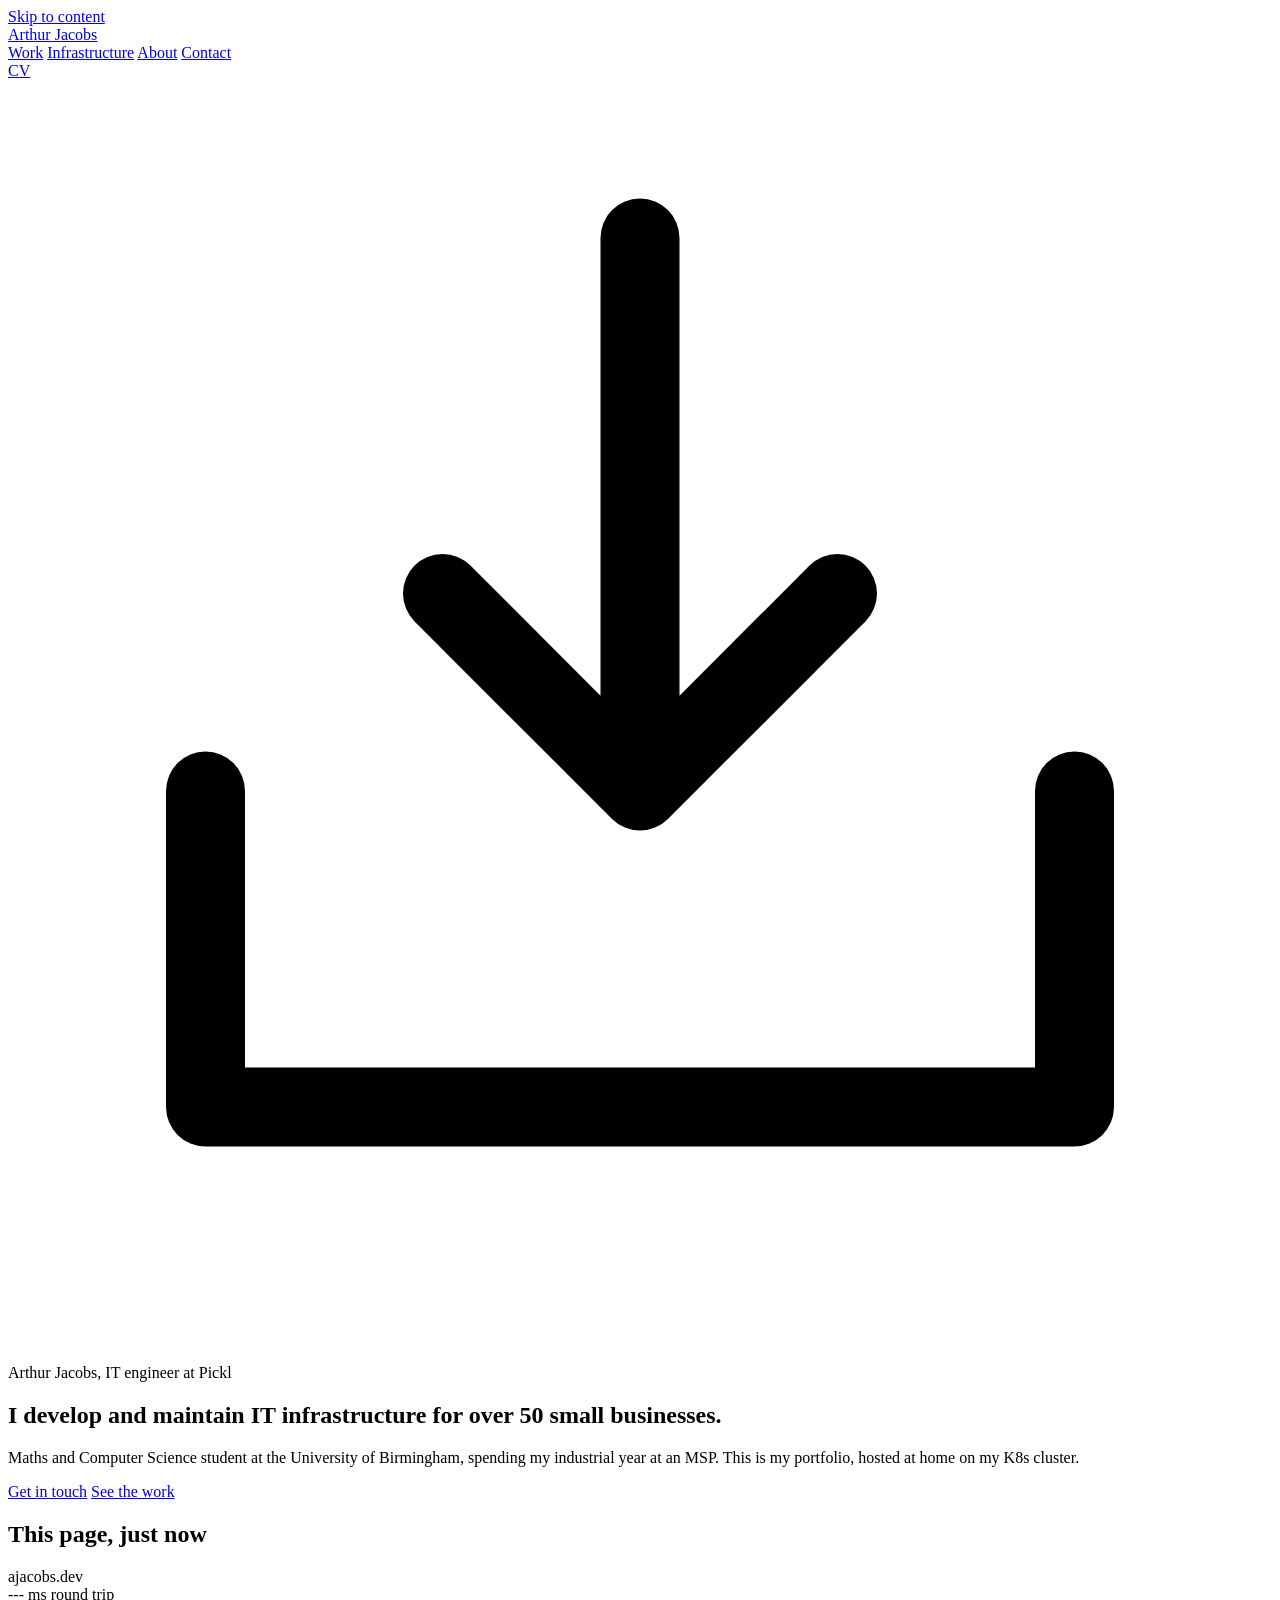
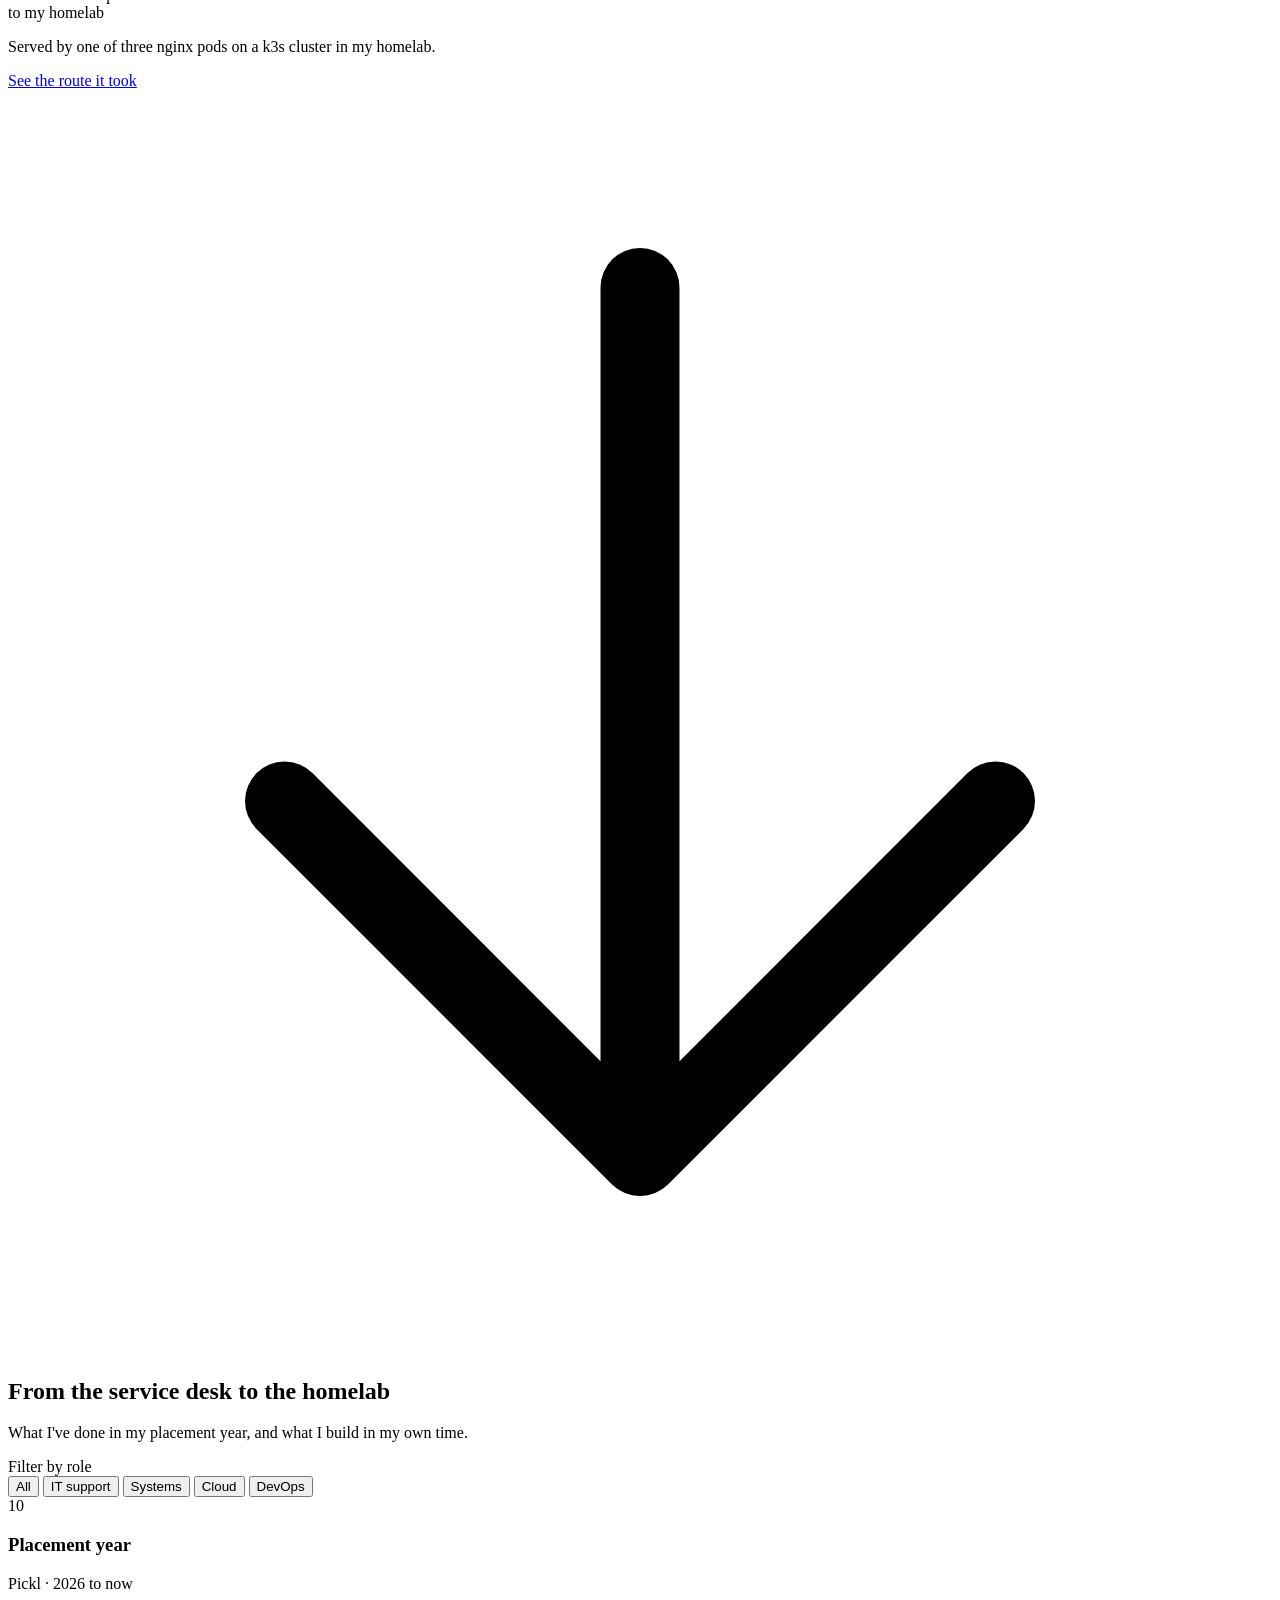
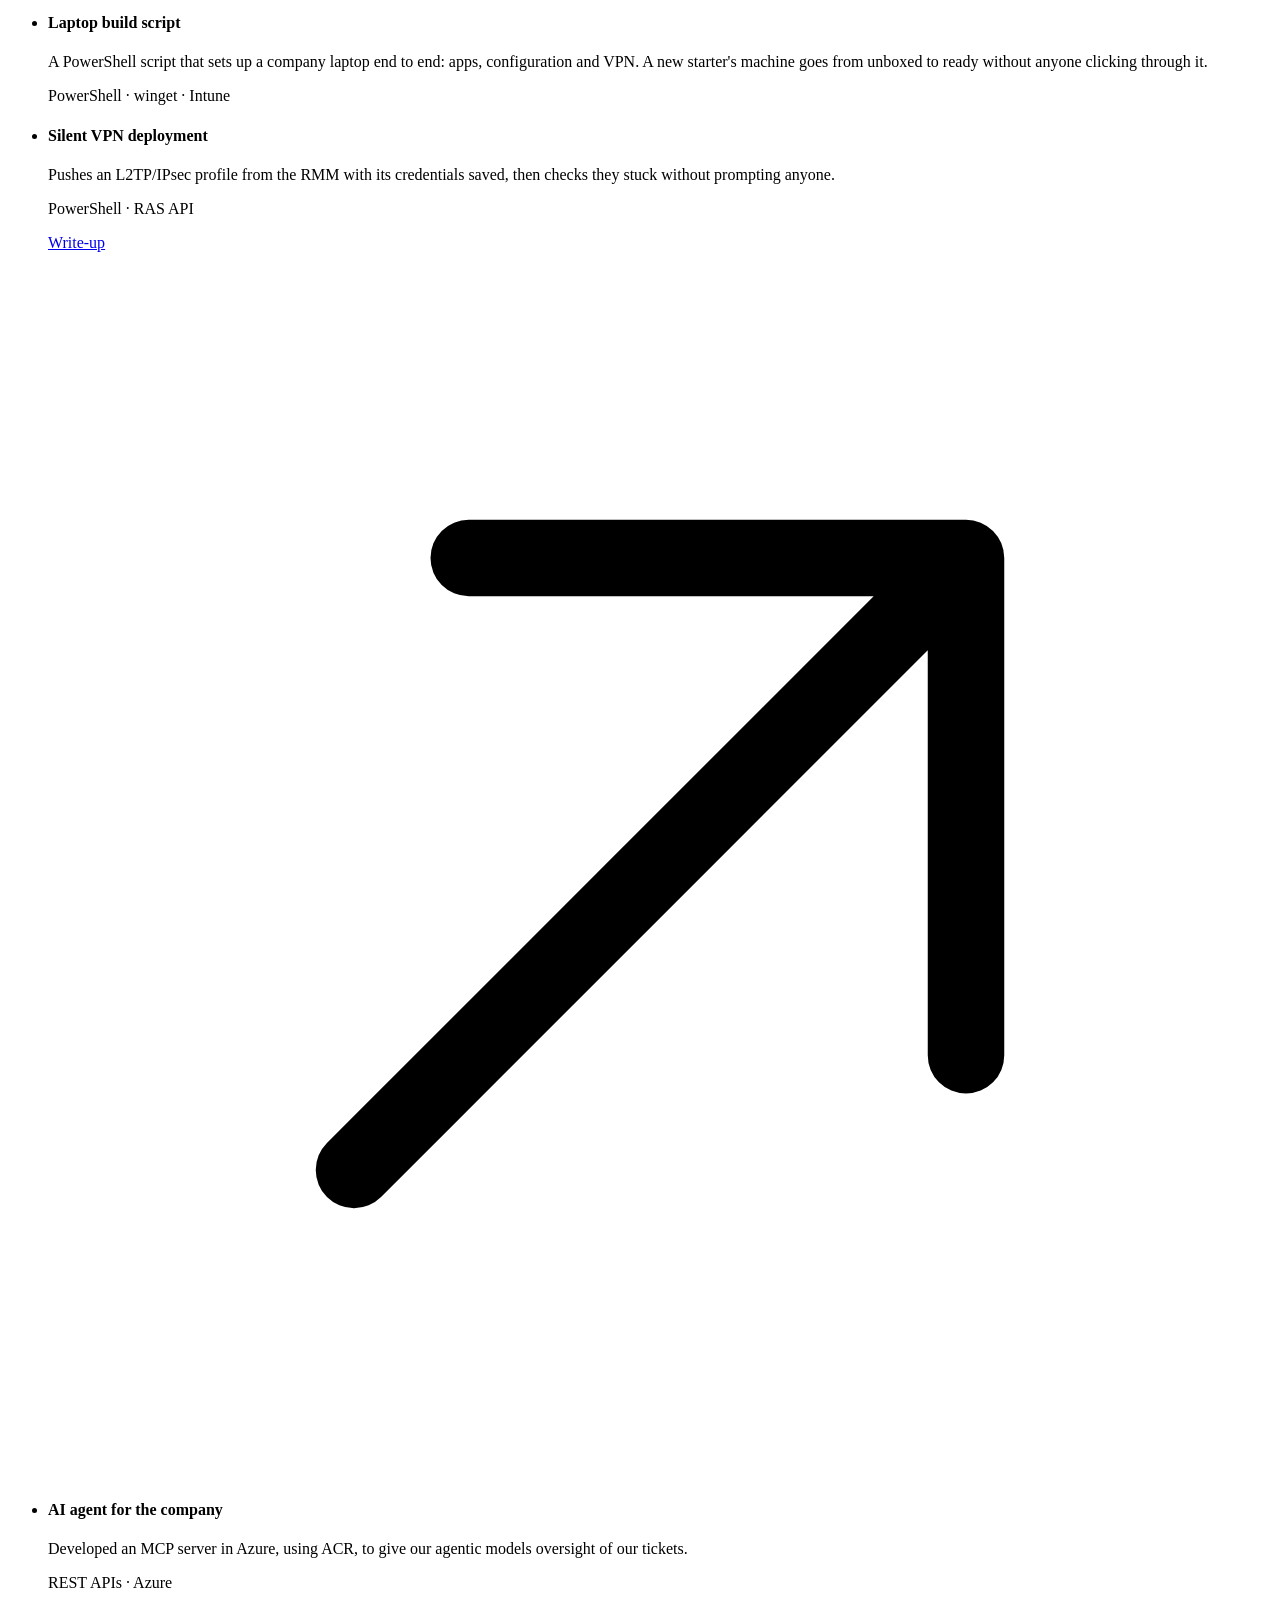
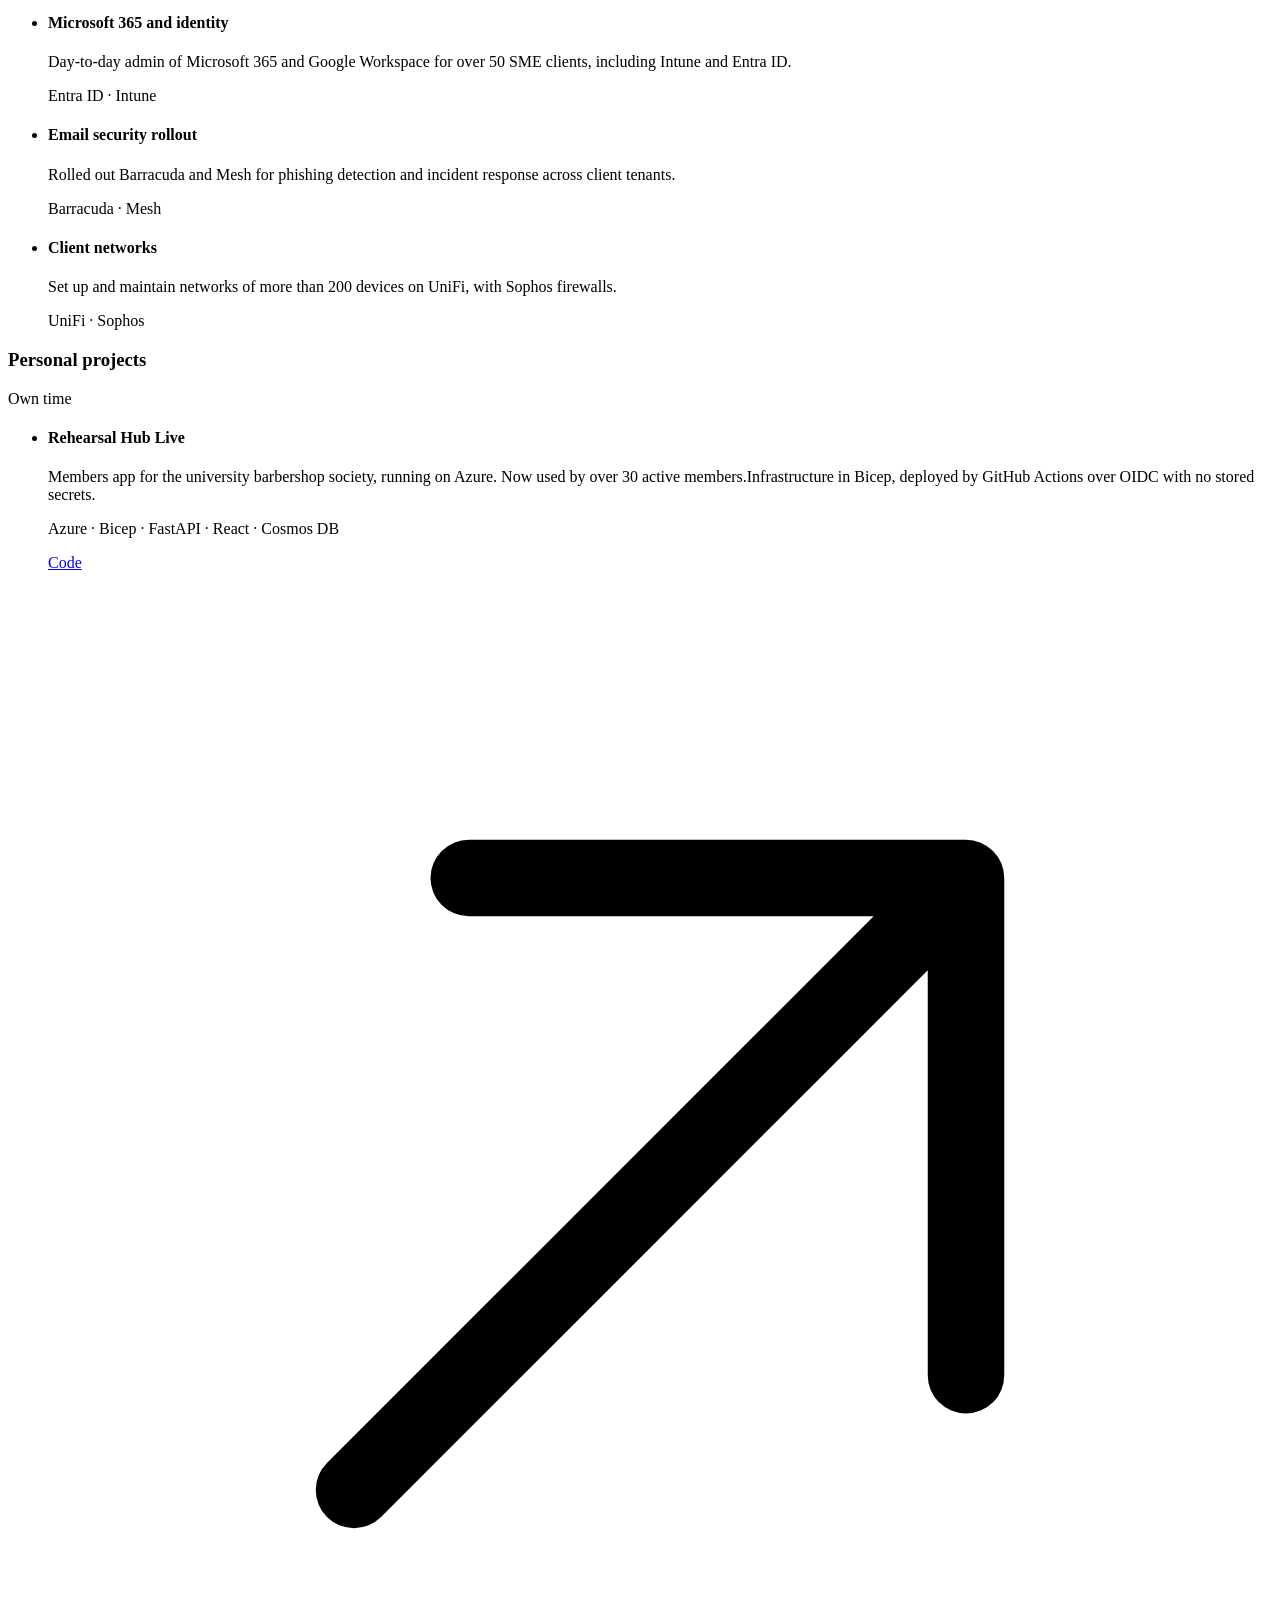
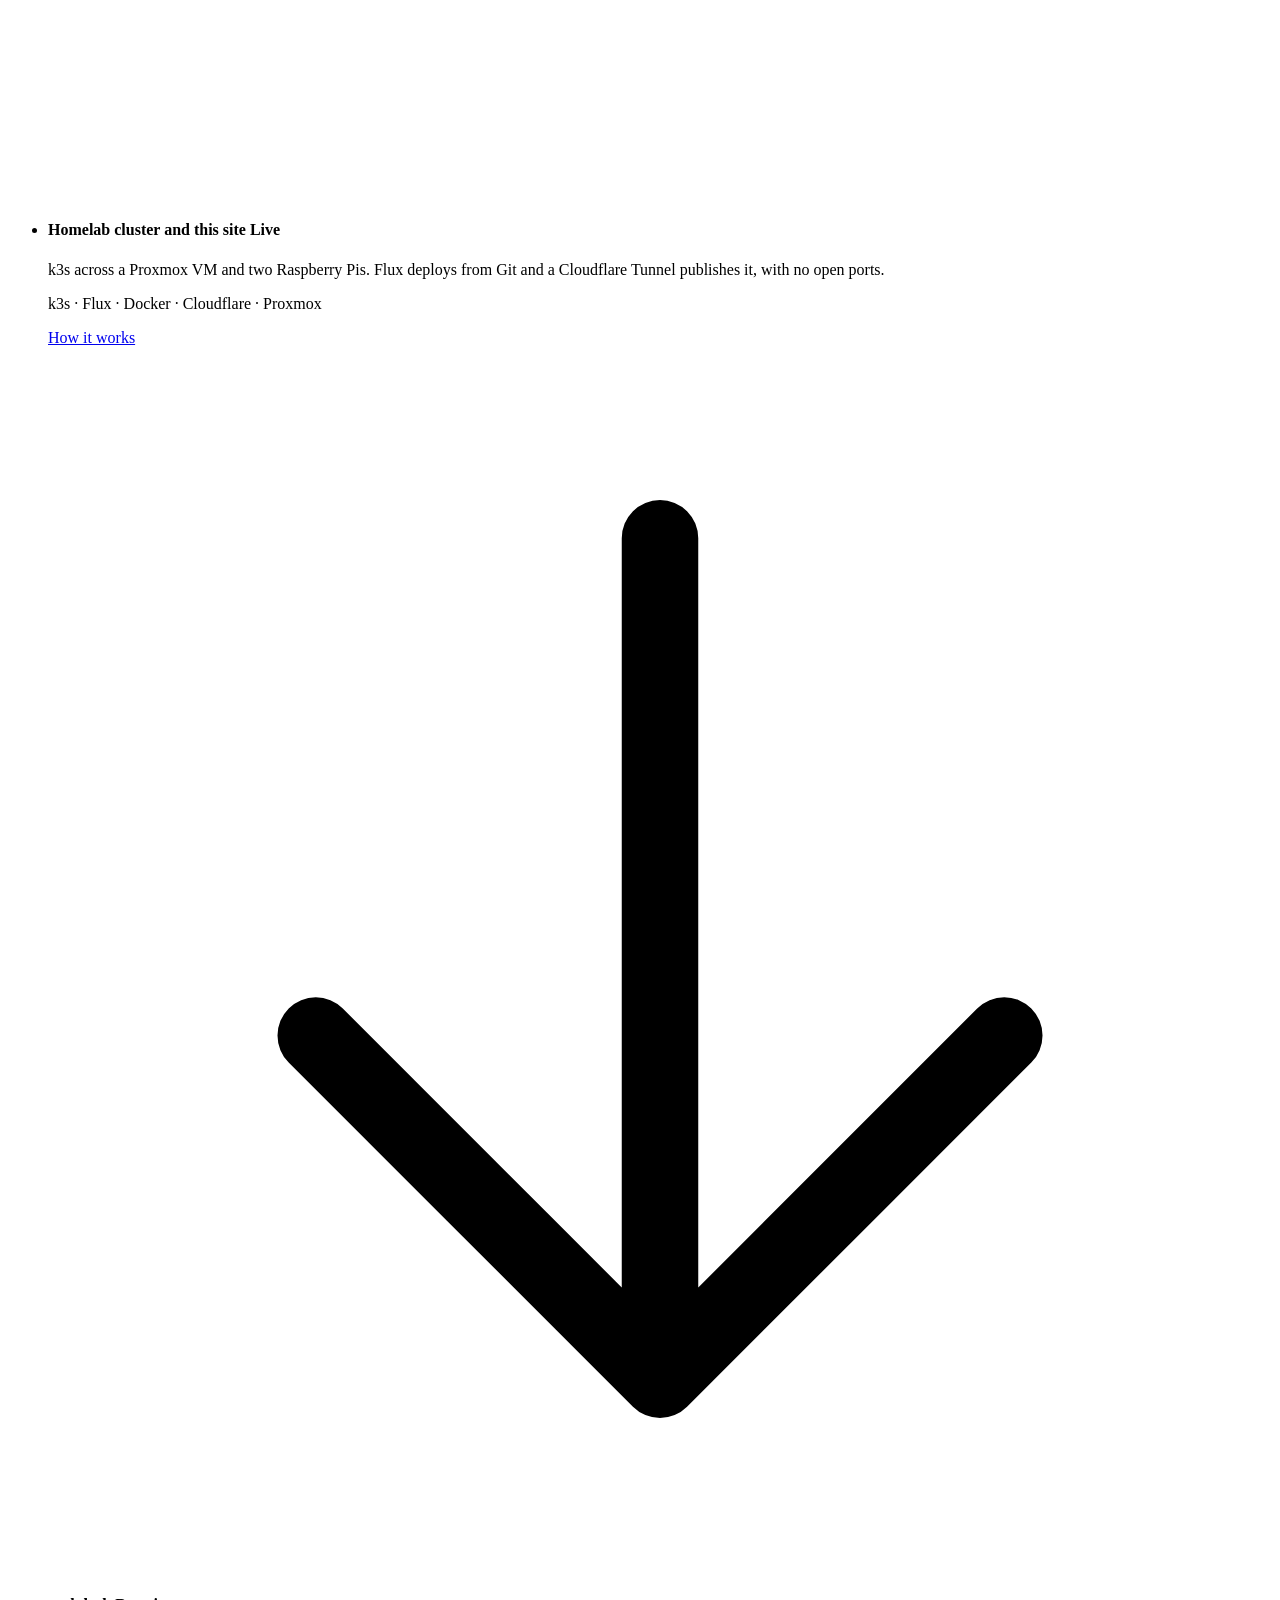
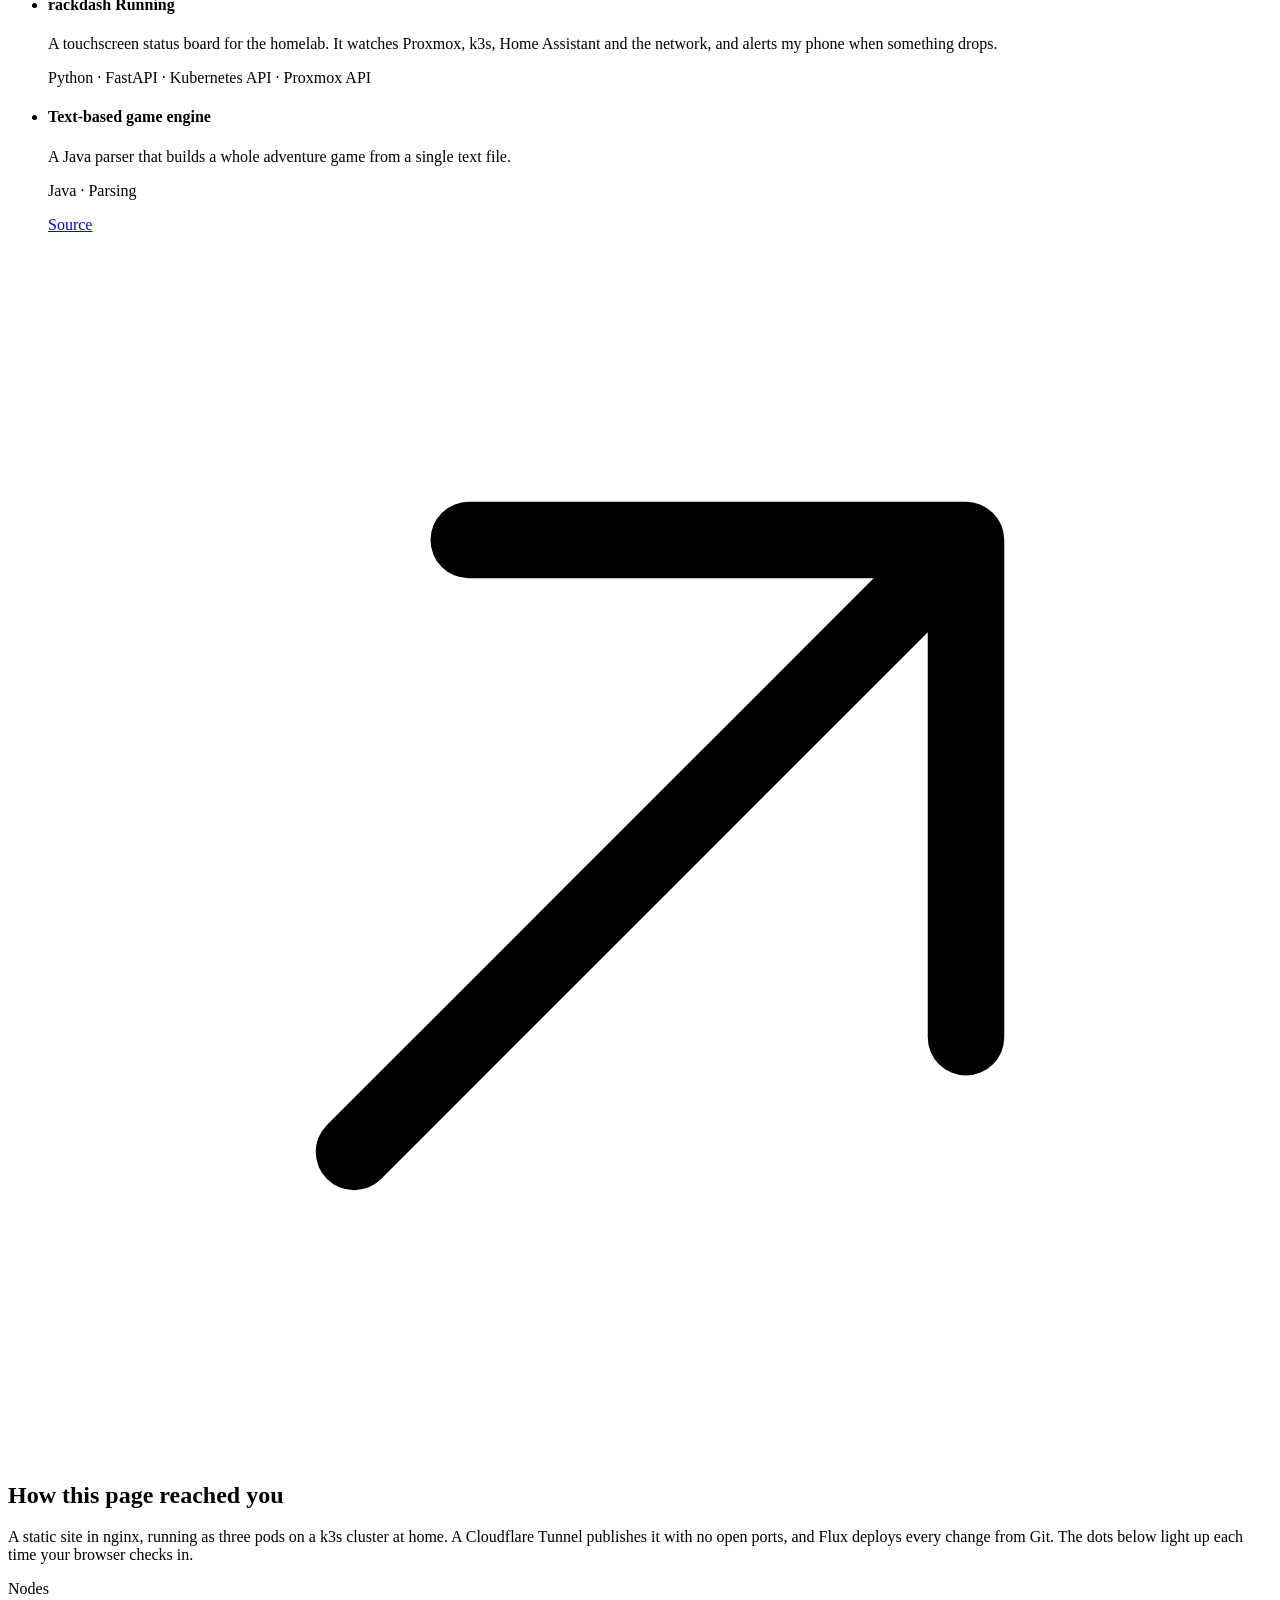
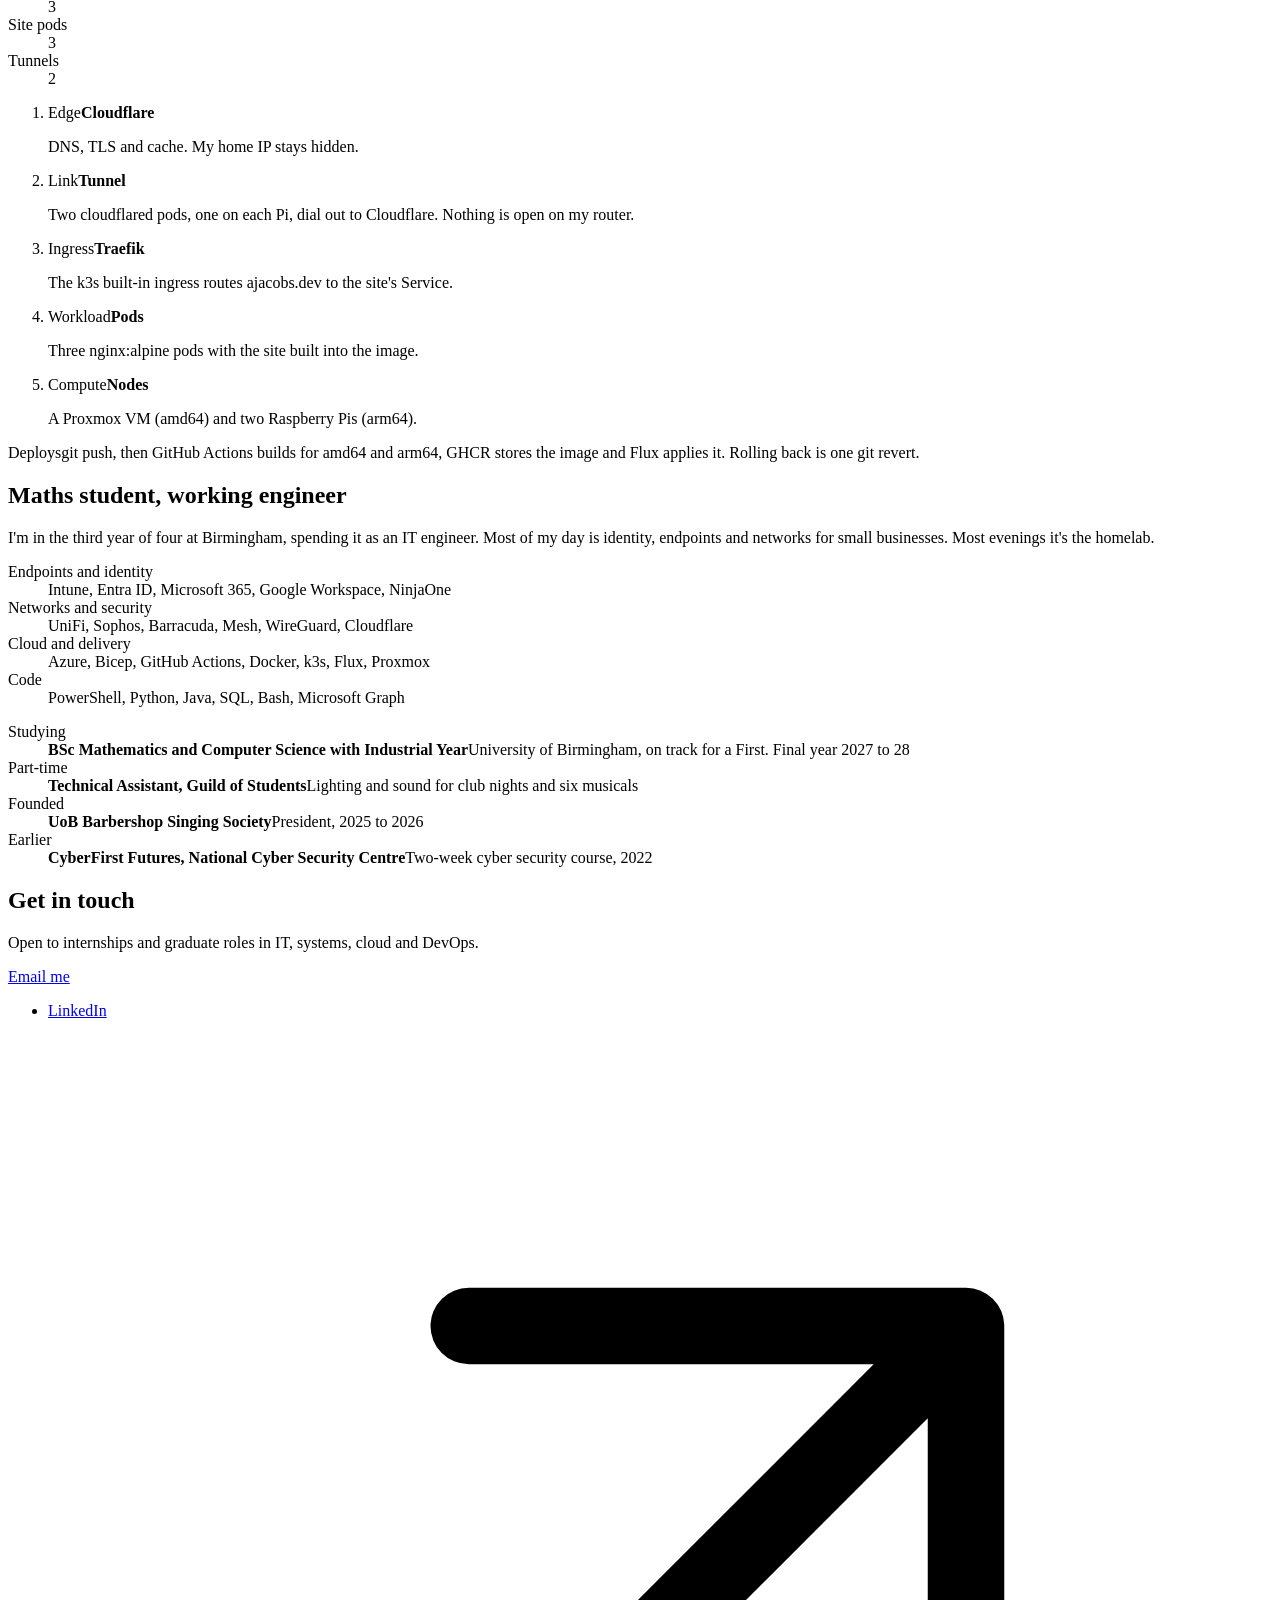
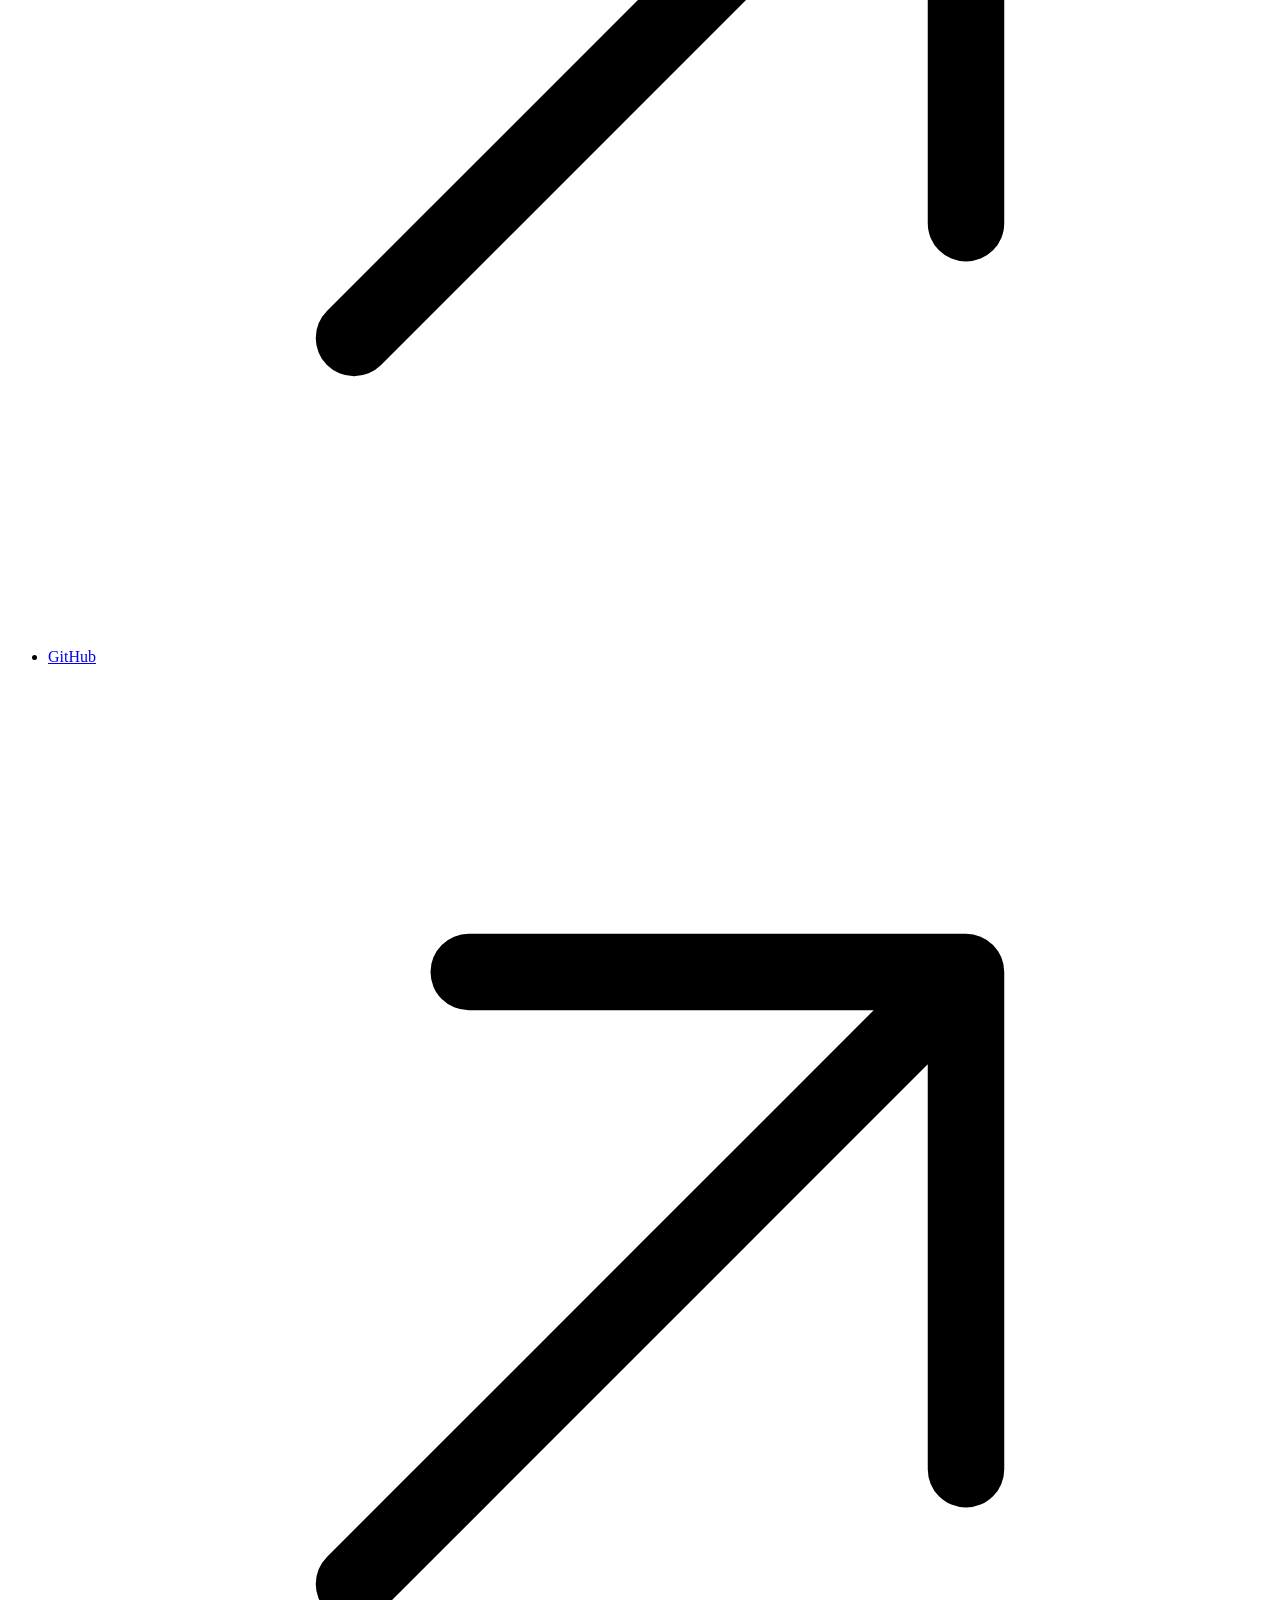
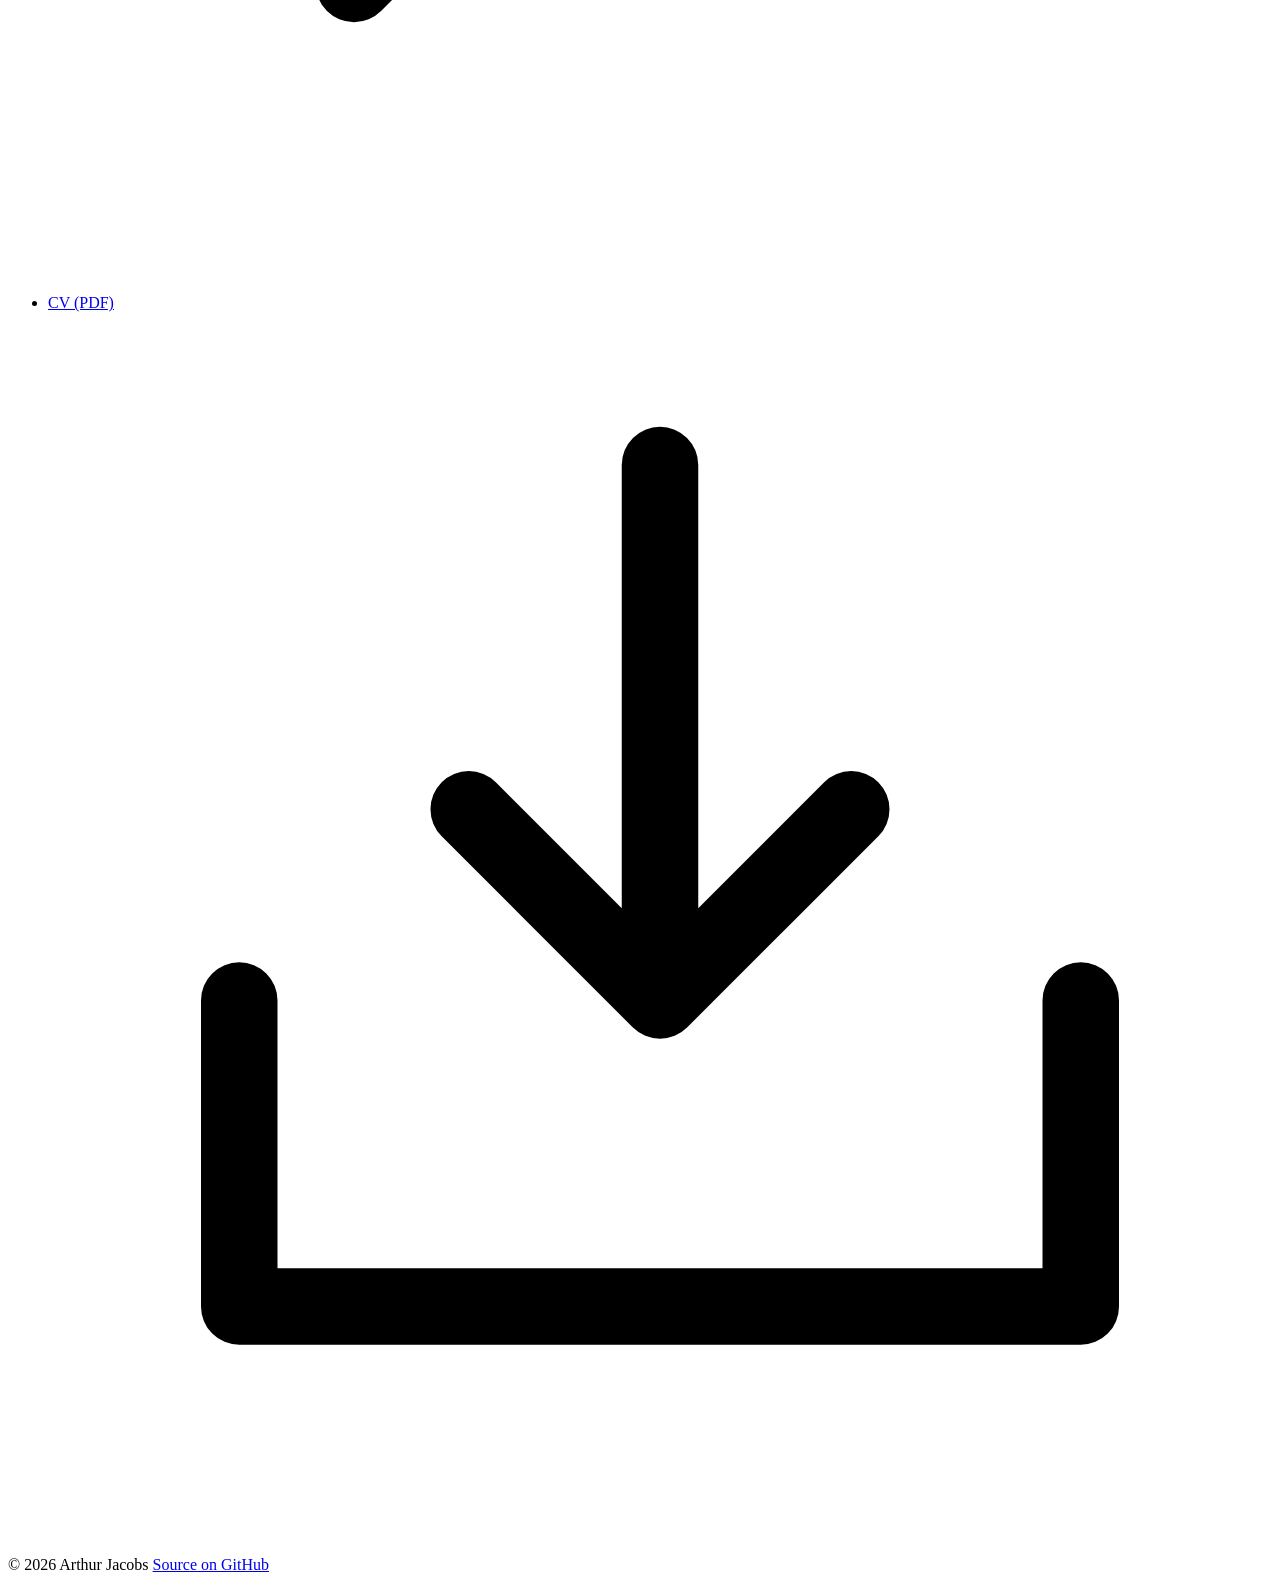
==== site/index.html @ 09dc7a56 "Edited text" ====
<!doctype html>
<html lang="en-GB">
<head>
<meta charset="utf-8">
<meta name="viewport" content="width=device-width, initial-scale=1">
<title>Arthur Jacobs · IT, systems and cloud</title>
<meta name="description" content="Arthur Jacobs: Maths and Computer Science student at the University of Birmingham, on an industrial year as an IT engineer. Projects in IT, systems, cloud and DevOps.">
<meta name="theme-color" content="#F1EDE8">
<meta property="og:title" content="Arthur Jacobs · IT, systems and cloud">
<meta property="og:description" content="Industrial-year IT engineer and Maths and Computer Science student. Homelab Kubernetes, Azure and PowerShell automation.">
<meta property="og:type" content="website">
<meta property="og:url" content="https://ajacobs.dev/">
<link rel="canonical" href="https://ajacobs.dev/">
<link rel="icon" href="/assets/favicon.svg" type="image/svg+xml">
<link rel="preload" href="/assets/fonts/inter-tight-var.woff2" as="font" type="font/woff2" crossorigin>
<link rel="preload" href="/assets/fonts/dseg7-bold.woff2" as="font" type="font/woff2" crossorigin>
<link rel="stylesheet" href="/assets/css/main.css?v=10">
<script src="/assets/js/main.js?v=5" defer></script>
</head>
<body>
<a class="skip" href="#main">Skip to content</a>

<header class="top">
  <div class="wrap top__in">
    <a class="top__name" href="#top">Arthur Jacobs</a>
    <nav class="top__nav" aria-label="Primary">
      <a href="#work" data-nav="work">Work</a>
      <a href="#infrastructure" data-nav="infrastructure">Infrastructure</a>
      <a href="#about" data-nav="about">About</a>
      <a href="#contact" data-nav="contact">Contact</a>
    </nav>
    <a class="top__cv" href="/cv/Arthur-Jacobs-CV.pdf" download>CV<svg class="ic" viewBox="0 0 256 256" aria-hidden="true"><path d="M224,144v64a8,8,0,0,1-8,8H40a8,8,0,0,1-8-8V144a8,8,0,0,1,16,0v56H208V144a8,8,0,0,1,16,0Zm-101.66,5.66a8,8,0,0,0,11.32,0l40-40a8,8,0,0,0-11.32-11.32L136,124.69V32a8,8,0,0,0-16,0v92.69L93.66,98.34a8,8,0,0,0-11.32,11.32Z"/></svg></a>
  </div>
</header>

<main id="main">

  <!-- HERO -->
  <section class="hero wrap" id="top" aria-labelledby="hero-title">
    <div class="hero__copy">
      <p class="hero__who"><span class="dot" aria-hidden="true"></span>Arthur Jacobs, IT engineer at Pickl</p>
      <h1 class="hero__title" id="hero-title">I develop and maintain IT infrastructure for over 50 small businesses.</h1>
      <p class="hero__sub">Maths and Computer Science student at the University of Birmingham, spending my industrial year at an MSP. This is my portfolio, hosted at home on my K8s cluster.</p>
      <div class="hero__ctas">
        <a class="btn btn--primary" href="#contact">Get in touch</a>
        <a class="btn btn--quiet" href="#work">See the work</a>
      </div>
    </div>

    <aside class="panel live" aria-labelledby="live-title">
      <div class="live__head">
        <h2 class="lab" id="live-title">This page, just now</h2>
        <span class="meta">ajacobs.dev</span>
      </div>
      <div class="live__fig">
        <span class="win win--xl"><span class="led" id="rtt" data-ghost="888">---</span></span>
        <span class="live__unit">ms round trip<br>to my homelab</span>
      </div>
      <p class="live__by" id="served">Served by one of three nginx pods on a k3s cluster in my homelab.</p>
      <a class="live__link" href="#infrastructure">See the route it took<svg class="ic" viewBox="0 0 256 256" aria-hidden="true"><path d="M205.66,149.66l-72,72a8,8,0,0,1-11.32,0l-72-72a8,8,0,0,1,11.32-11.32L120,196.69V40a8,8,0,0,1,16,0V196.69l58.34-58.35a8,8,0,0,1,11.32,11.32Z"/></svg></a>
    </aside>
  </section>

  <!-- WORK -->
  <section class="section wrap" id="work" data-section="work" aria-labelledby="work-title">
    <div class="section__head">
      <div>
        <h2 class="h2" id="work-title">From the service desk to the homelab</h2>
        <p class="lede">What I've done in my placement year, and what I build in my own time.</p>
      </div>
      <div class="filter" role="group" aria-label="Filter projects by role">
        <span class="lab">Filter by role</span>
        <div class="filter__row">
          <div class="seg">
            <button type="button" data-role="all" aria-pressed="true">All</button>
            <button type="button" data-role="it" aria-pressed="false">IT support</button>
            <button type="button" data-role="systems" aria-pressed="false">Systems</button>
            <button type="button" data-role="cloud" aria-pressed="false">Cloud</button>
            <button type="button" data-role="devops" aria-pressed="false">DevOps</button>
          </div>
          <span class="win" aria-hidden="true"><span class="led" id="match-count" data-ghost="88">10</span></span>
        </div>
      </div>
    </div>

    <div class="group">
      <div class="group__head"><h3 class="h3">Placement year</h3><span class="meta">Pickl · 2026 to now</span></div>
      <ul class="panel rows">
        <li class="row row--feature" data-roles="it systems">
          <div class="row__main">
            <h4 class="row__title">Laptop build script</h4>
            <p class="row__desc">A PowerShell script that sets up a company laptop end to end: apps, configuration and VPN. A new starter's machine goes from unboxed to ready without anyone clicking through it.</p>
            <p class="meta">PowerShell · winget · Intune</p>
          </div>
        </li>
        <li class="row" data-roles="it systems">
          <div class="row__main"><h4 class="row__title">Silent VPN deployment</h4><p class="row__desc">Pushes an L2TP/IPsec profile from the RMM with its credentials saved, then checks they stuck without prompting anyone.</p></div>
          <p class="meta row__stack">PowerShell · RAS API</p>
          <a class="row__link" href="https://github.com/ajacobs06/ps-silent-vpn-deployment" rel="noopener">Write-up<svg class="ic" viewBox="0 0 256 256" aria-hidden="true"><path d="M200,64V168a8,8,0,0,1-16,0V83.31L69.66,197.66a8,8,0,0,1-11.32-11.32L172.69,72H88a8,8,0,0,1,0-16H192A8,8,0,0,1,200,64Z"/></svg></a>
        </li>
        <li class="row" data-roles="systems devops">
          <div class="row__main"><h4 class="row__title">AI agent for the company</h4><p class="row__desc">Developed an MCP server in Azure, using ACR, to give our agentic models oversight of our tickets.</p></div>
          <p class="meta row__stack">REST APIs · Azure </p>
          <span class="row__link" aria-hidden="true"></span>
        </li>
        <li class="row" data-roles="it cloud">
          <div class="row__main"><h4 class="row__title">Microsoft 365 and identity</h4><p class="row__desc">Day-to-day admin of Microsoft 365 and Google Workspace for over 50 SME clients, including Intune and Entra ID.</p></div>
          <p class="meta row__stack">Entra ID · Intune</p>
          <span class="row__link" aria-hidden="true"></span>
        </li>
        <li class="row" data-roles="it systems">
          <div class="row__main"><h4 class="row__title">Email security rollout</h4><p class="row__desc">Rolled out Barracuda and Mesh for phishing detection and incident response across client tenants.</p></div>
          <p class="meta row__stack">Barracuda · Mesh</p>
          <span class="row__link" aria-hidden="true"></span>
        </li>
        <li class="row" data-roles="systems">
          <div class="row__main"><h4 class="row__title">Client networks</h4><p class="row__desc">Set up and maintain networks of more than 200 devices on UniFi, with Sophos firewalls.</p></div>
          <p class="meta row__stack">UniFi · Sophos</p>
          <span class="row__link" aria-hidden="true"></span>
        </li>
      </ul>
    </div>

    <div class="group">
      <div class="group__head"><h3 class="h3">Personal projects</h3><span class="meta">Own time</span></div>
      <ul class="panel rows">
        <li class="row" data-roles="cloud devops">
          <div class="row__main"><h4 class="row__title">Rehearsal Hub <span class="tag"><span class="dot" aria-hidden="true"></span>Live</span></h4><p class="row__desc">Members app for the university barbershop society, running on Azure. Now used by over 30 active members.Infrastructure in Bicep, deployed by GitHub Actions over OIDC with no stored secrets.</p></div>
          <p class="meta row__stack">Azure · Bicep · FastAPI · React · Cosmos DB</p>
          <a class="row__link" href="https://github.com/ajacobs06/rehearsal-hub-showcase" rel="noopener">Code<svg class="ic" viewBox="0 0 256 256" aria-hidden="true"><path d="M200,64V168a8,8,0,0,1-16,0V83.31L69.66,197.66a8,8,0,0,1-11.32-11.32L172.69,72H88a8,8,0,0,1,0-16H192A8,8,0,0,1,200,64Z"/></svg></a>
        </li>
        <li class="row" data-roles="devops cloud systems">
          <div class="row__main"><h4 class="row__title">Homelab cluster and this site <span class="tag"><span class="dot" aria-hidden="true"></span>Live</span></h4><p class="row__desc">k3s across a Proxmox VM and two Raspberry Pis. Flux deploys from Git and a Cloudflare Tunnel publishes it, with no open ports.</p></div>
          <p class="meta row__stack">k3s · Flux · Docker · Cloudflare · Proxmox</p>
          <a class="row__link" href="#infrastructure">How it works<svg class="ic" viewBox="0 0 256 256" aria-hidden="true"><path d="M205.66,149.66l-72,72a8,8,0,0,1-11.32,0l-72-72a8,8,0,0,1,11.32-11.32L120,196.69V40a8,8,0,0,1,16,0V196.69l58.34-58.35a8,8,0,0,1,11.32,11.32Z"/></svg></a>
        </li>
        <li class="row" data-roles="systems devops">
          <div class="row__main"><h4 class="row__title">rackdash <span class="tag"><span class="dot" aria-hidden="true"></span>Running</span></h4><p class="row__desc">A touchscreen status board for the homelab. It watches Proxmox, k3s, Home Assistant and the network, and alerts my phone when something drops.</p></div>
          <p class="meta row__stack">Python · FastAPI · Kubernetes API · Proxmox API</p>
          <span class="row__link" aria-hidden="true"></span>
        </li>
        <li class="row" data-roles="">
          <div class="row__main"><h4 class="row__title">Text-based game engine</h4><p class="row__desc">A Java parser that builds a whole adventure game from a single text file.</p></div>
          <p class="meta row__stack">Java · Parsing</p>
          <a class="row__link" href="https://github.com/ajacobs06/Text-Based-Game" rel="noopener">Source<svg class="ic" viewBox="0 0 256 256" aria-hidden="true"><path d="M200,64V168a8,8,0,0,1-16,0V83.31L69.66,197.66a8,8,0,0,1-11.32-11.32L172.69,72H88a8,8,0,0,1,0-16H192A8,8,0,0,1,200,64Z"/></svg></a>
        </li>
      </ul>
    </div>
  </section>

  <!-- INFRASTRUCTURE (the one full-hardware section) -->
  <section class="infra" id="infrastructure" data-section="infrastructure" aria-labelledby="infra-title">
    <div class="wrap">
      <div class="infra__shell">
        <div class="infra__head">
          <div>
            <h2 class="h2" id="infra-title">How this page reached you</h2>
            <p class="lede lede--dim">A static site in nginx, running as three pods on a k3s cluster at home. A Cloudflare Tunnel publishes it with no open ports, and Flux deploys every change from Git. The dots below light up each time your browser checks in.</p>
          </div>
          <dl class="readouts" aria-label="Cluster status">
            <div class="readout"><dt>Nodes</dt><dd><span class="win win--lg"><span class="led" data-ghost="8">3</span></span></dd></div>
            <div class="readout"><dt>Site pods</dt><dd><span class="win win--lg"><span class="led" data-ghost="8">3</span></span></dd></div>
            <div class="readout"><dt>Tunnels</dt><dd><span class="win win--lg"><span class="led" data-ghost="8">2</span></span></dd></div>
          </dl>
        </div>

        <ol class="hops" aria-label="Request path">
          <li class="hop"><span class="hop__dot" aria-hidden="true"></span><span class="hop__lab">Edge</span><strong>Cloudflare</strong><p>DNS, TLS and cache. My home IP stays hidden.</p></li>
          <li class="hop"><span class="hop__dot" aria-hidden="true"></span><span class="hop__lab">Link</span><strong>Tunnel</strong><p>Two cloudflared pods, one on each Pi, dial out to Cloudflare. Nothing is open on my router.</p></li>
          <li class="hop"><span class="hop__dot" aria-hidden="true"></span><span class="hop__lab">Ingress</span><strong>Traefik</strong><p>The k3s built-in ingress routes ajacobs.dev to the site's Service.</p></li>
          <li class="hop"><span class="hop__dot" aria-hidden="true"></span><span class="hop__lab">Workload</span><strong>Pods</strong><p>Three nginx:alpine pods with the site built into the image.</p></li>
          <li class="hop"><span class="hop__dot" aria-hidden="true"></span><span class="hop__lab">Compute</span><strong>Nodes</strong><p>A Proxmox VM (amd64) and two Raspberry Pis (arm64).</p></li>
        </ol>

        <p class="infra__foot"><span class="infra__foot-lab">Deploys</span><span>git push, then GitHub Actions builds for amd64 and arm64, GHCR stores the image and Flux applies it. Rolling back is one git revert.</span></p>
      </div>
    </div>
  </section>

  <!-- ABOUT -->
  <section class="section wrap" id="about" data-section="about" aria-labelledby="about-title">
    <div class="about">
      <div class="about__intro">
        <h2 class="h2" id="about-title">Maths student, working engineer</h2>
        <p class="lede">I'm in the third year of four at Birmingham, spending it as an IT engineer. Most of my day is identity, endpoints and networks for small businesses. Most evenings it's the homelab.</p>
        <dl class="skills" aria-label="What I work with">
          <div><dt>Endpoints and identity</dt><dd>Intune, Entra ID, Microsoft 365, Google Workspace, NinjaOne</dd></div>
          <div><dt>Networks and security</dt><dd>UniFi, Sophos, Barracuda, Mesh, WireGuard, Cloudflare</dd></div>
          <div><dt>Cloud and delivery</dt><dd>Azure, Bicep, GitHub Actions, Docker, k3s, Flux, Proxmox</dd></div>
          <div><dt>Code</dt><dd>PowerShell, Python, Java, SQL, Bash, Microsoft Graph</dd></div>
        </dl>
      </div>
      <dl class="panel facts">
        <div><dt>Studying</dt><dd><strong>BSc Mathematics and Computer Science with Industrial Year</strong><span>University of Birmingham, on track for a First. Final year 2027 to 28</span></dd></div>
        <div><dt>Part-time</dt><dd><strong>Technical Assistant, Guild of Students</strong><span>Lighting and sound for club nights and six musicals</span></dd></div>
        <div><dt>Founded</dt><dd><strong>UoB Barbershop Singing Society</strong><span>President, 2025 to 2026</span></dd></div>
        <div><dt>Earlier</dt><dd><strong>CyberFirst Futures, National Cyber Security Centre</strong><span>Two-week cyber security course, 2022</span></dd></div>
      </dl>
    </div>
  </section>

  <!-- CONTACT -->
  <section class="section wrap" id="contact" data-section="contact" aria-labelledby="contact-title">
    <div class="panel contact">
      <div class="contact__copy">
        <h2 class="h2 contact__title" id="contact-title">Get in touch</h2>
        <p class="lede">Open to internships and graduate roles in IT, systems, cloud and DevOps.</p>
        <div class="contact__ctas">
          <a class="btn btn--primary" href="mailto:arthurjacobs.work@gmail.com">Email me</a>
          <button type="button" class="btn btn--quiet copy" data-copy="arthurjacobs.work@gmail.com" hidden>
            <svg class="ic copy__i1" viewBox="0 0 256 256" aria-hidden="true"><path d="M216,32H88a8,8,0,0,0-8,8V80H40a8,8,0,0,0-8,8V216a8,8,0,0,0,8,8H168a8,8,0,0,0,8-8V176h40a8,8,0,0,0,8-8V40A8,8,0,0,0,216,32ZM160,208H48V96H160Zm48-48H176V88a8,8,0,0,0-8-8H96V48H208Z"/></svg>
            <svg class="ic copy__i2" viewBox="0 0 256 256" aria-hidden="true"><path d="M229.66,77.66l-128,128a8,8,0,0,1-11.32,0l-56-56a8,8,0,0,1,11.32-11.32L96,188.69,218.34,66.34a8,8,0,0,1,11.32,11.32Z"/></svg>
            <span class="copy__txt">arthurjacobs.work@gmail.com</span>
          </button>
        </div>
      </div>
      <ul class="links">
        <li><a href="https://www.linkedin.com/in/arthur-jacobs-uk" rel="me noopener"><span>LinkedIn</span><svg class="ic" viewBox="0 0 256 256" aria-hidden="true"><path d="M200,64V168a8,8,0,0,1-16,0V83.31L69.66,197.66a8,8,0,0,1-11.32-11.32L172.69,72H88a8,8,0,0,1,0-16H192A8,8,0,0,1,200,64Z"/></svg></a></li>
        <li><a href="https://github.com/ajacobs06" rel="me noopener"><span>GitHub</span><svg class="ic" viewBox="0 0 256 256" aria-hidden="true"><path d="M200,64V168a8,8,0,0,1-16,0V83.31L69.66,197.66a8,8,0,0,1-11.32-11.32L172.69,72H88a8,8,0,0,1,0-16H192A8,8,0,0,1,200,64Z"/></svg></a></li>
        <li><a href="/cv/Arthur-Jacobs-CV.pdf" download><span>CV (PDF)</span><svg class="ic" viewBox="0 0 256 256" aria-hidden="true"><path d="M224,144v64a8,8,0,0,1-8,8H40a8,8,0,0,1-8-8V144a8,8,0,0,1,16,0v56H208V144a8,8,0,0,1,16,0Zm-101.66,5.66a8,8,0,0,0,11.32,0l40-40a8,8,0,0,0-11.32-11.32L136,124.69V32a8,8,0,0,0-16,0v92.69L93.66,98.34a8,8,0,0,0-11.32,11.32Z"/></svg></a></li>
      </ul>
    </div>
  </section>

</main>

<footer class="foot wrap">
  <span>© 2026 Arthur Jacobs</span>
  <a href="https://github.com/ajacobs06/portfolio" rel="noopener">Source on GitHub</a>
</footer>
</body>
</html>
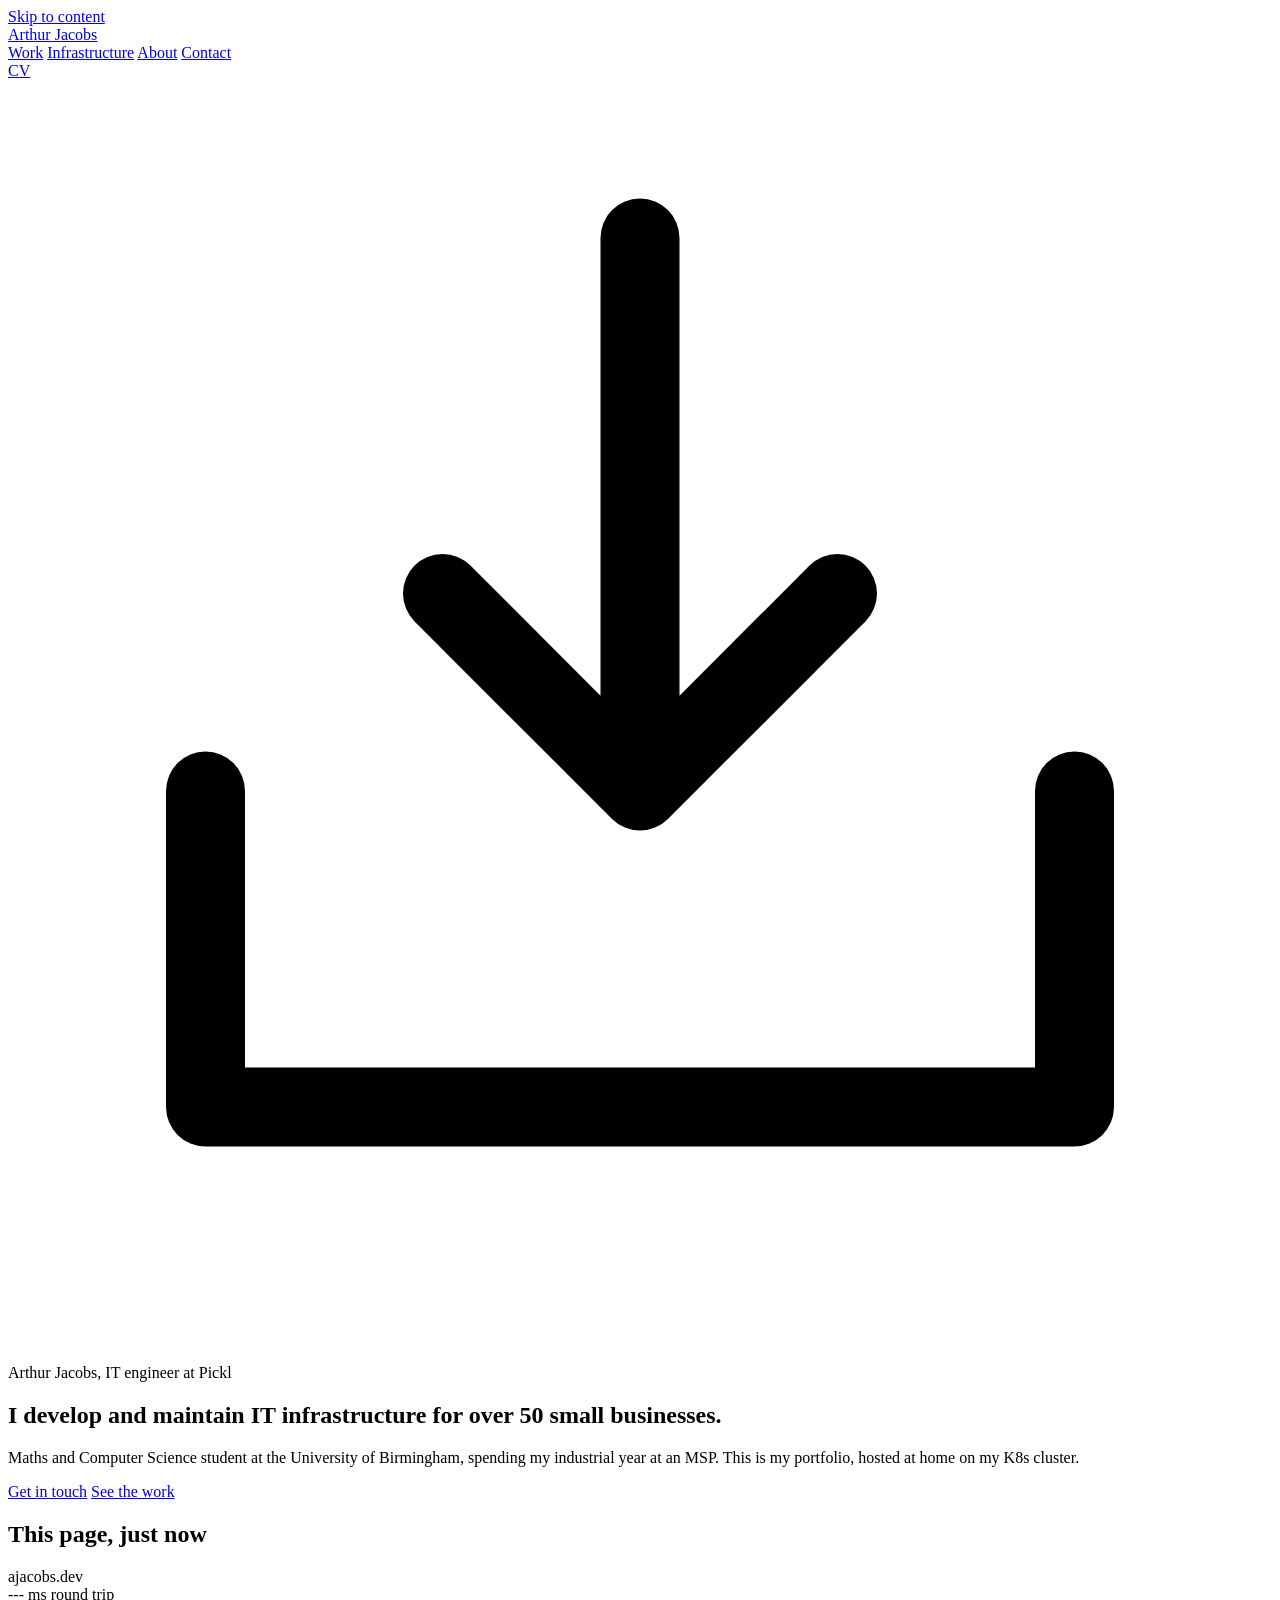
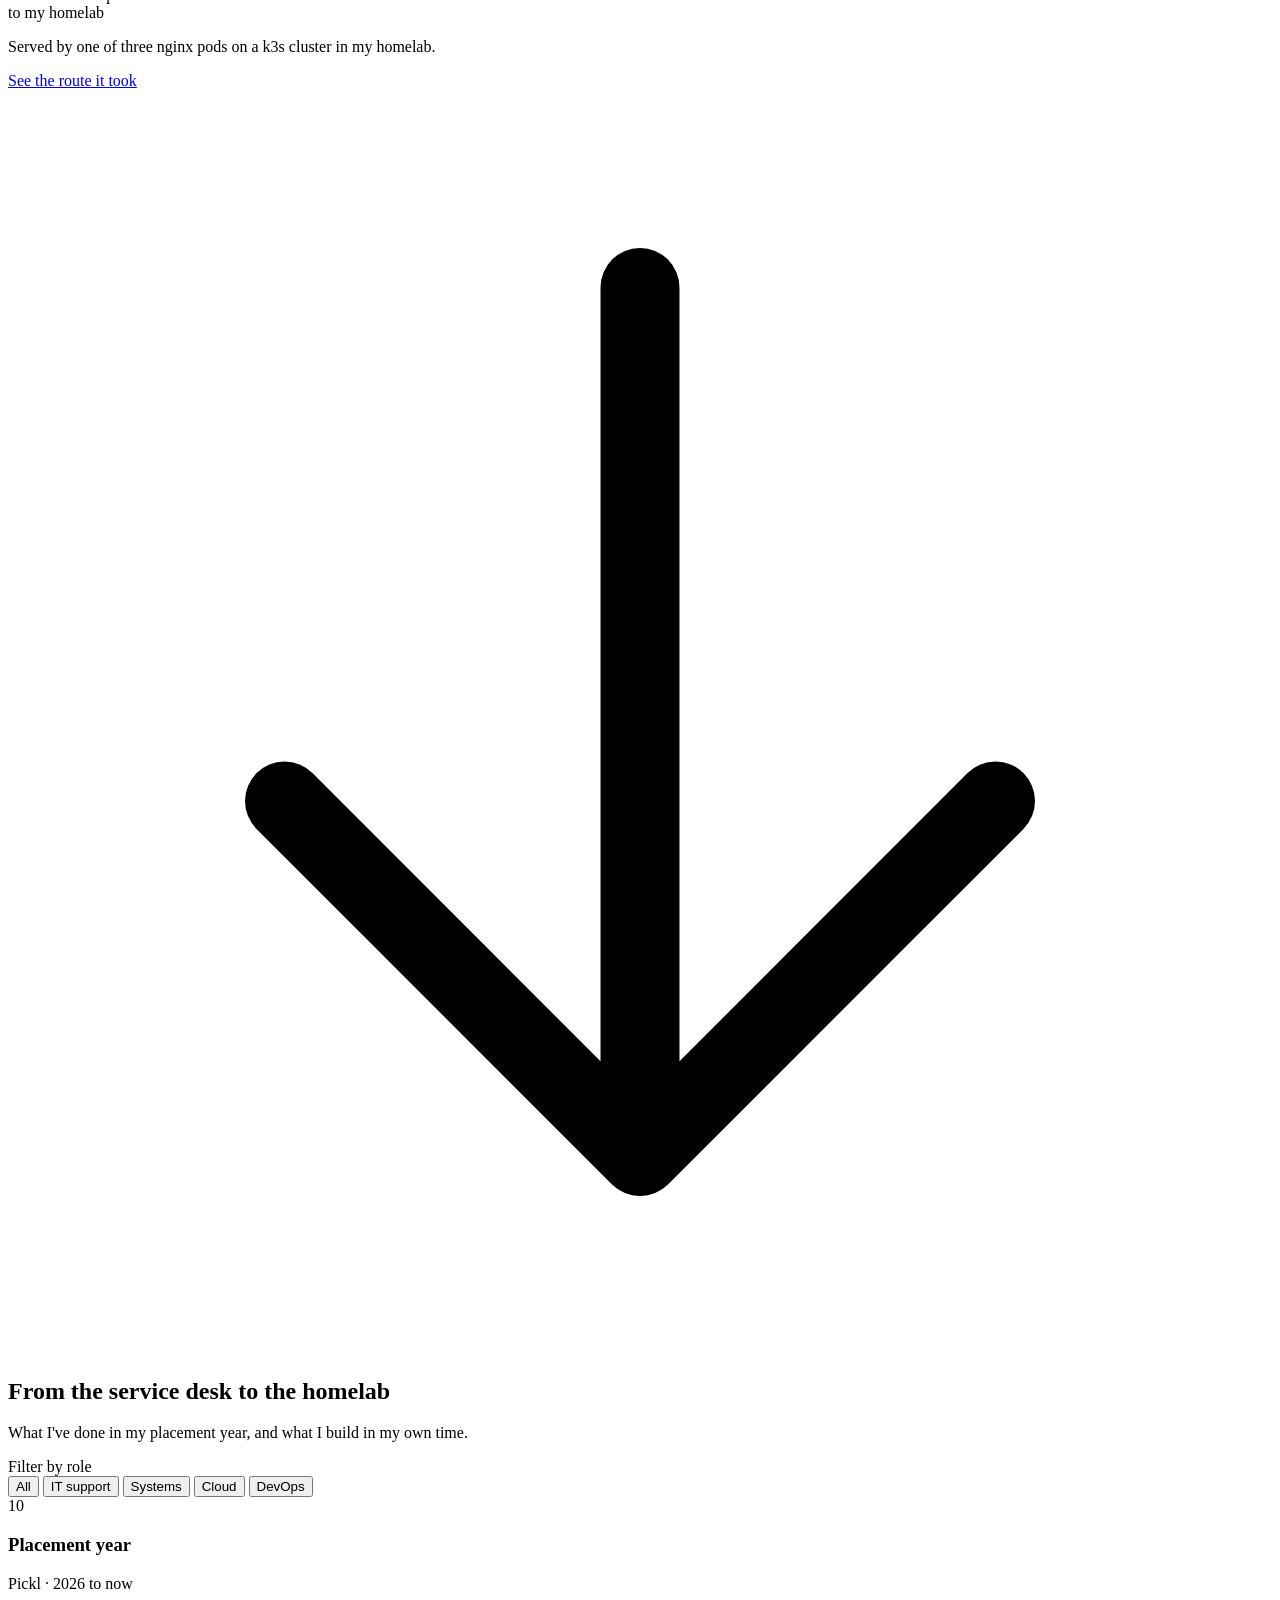
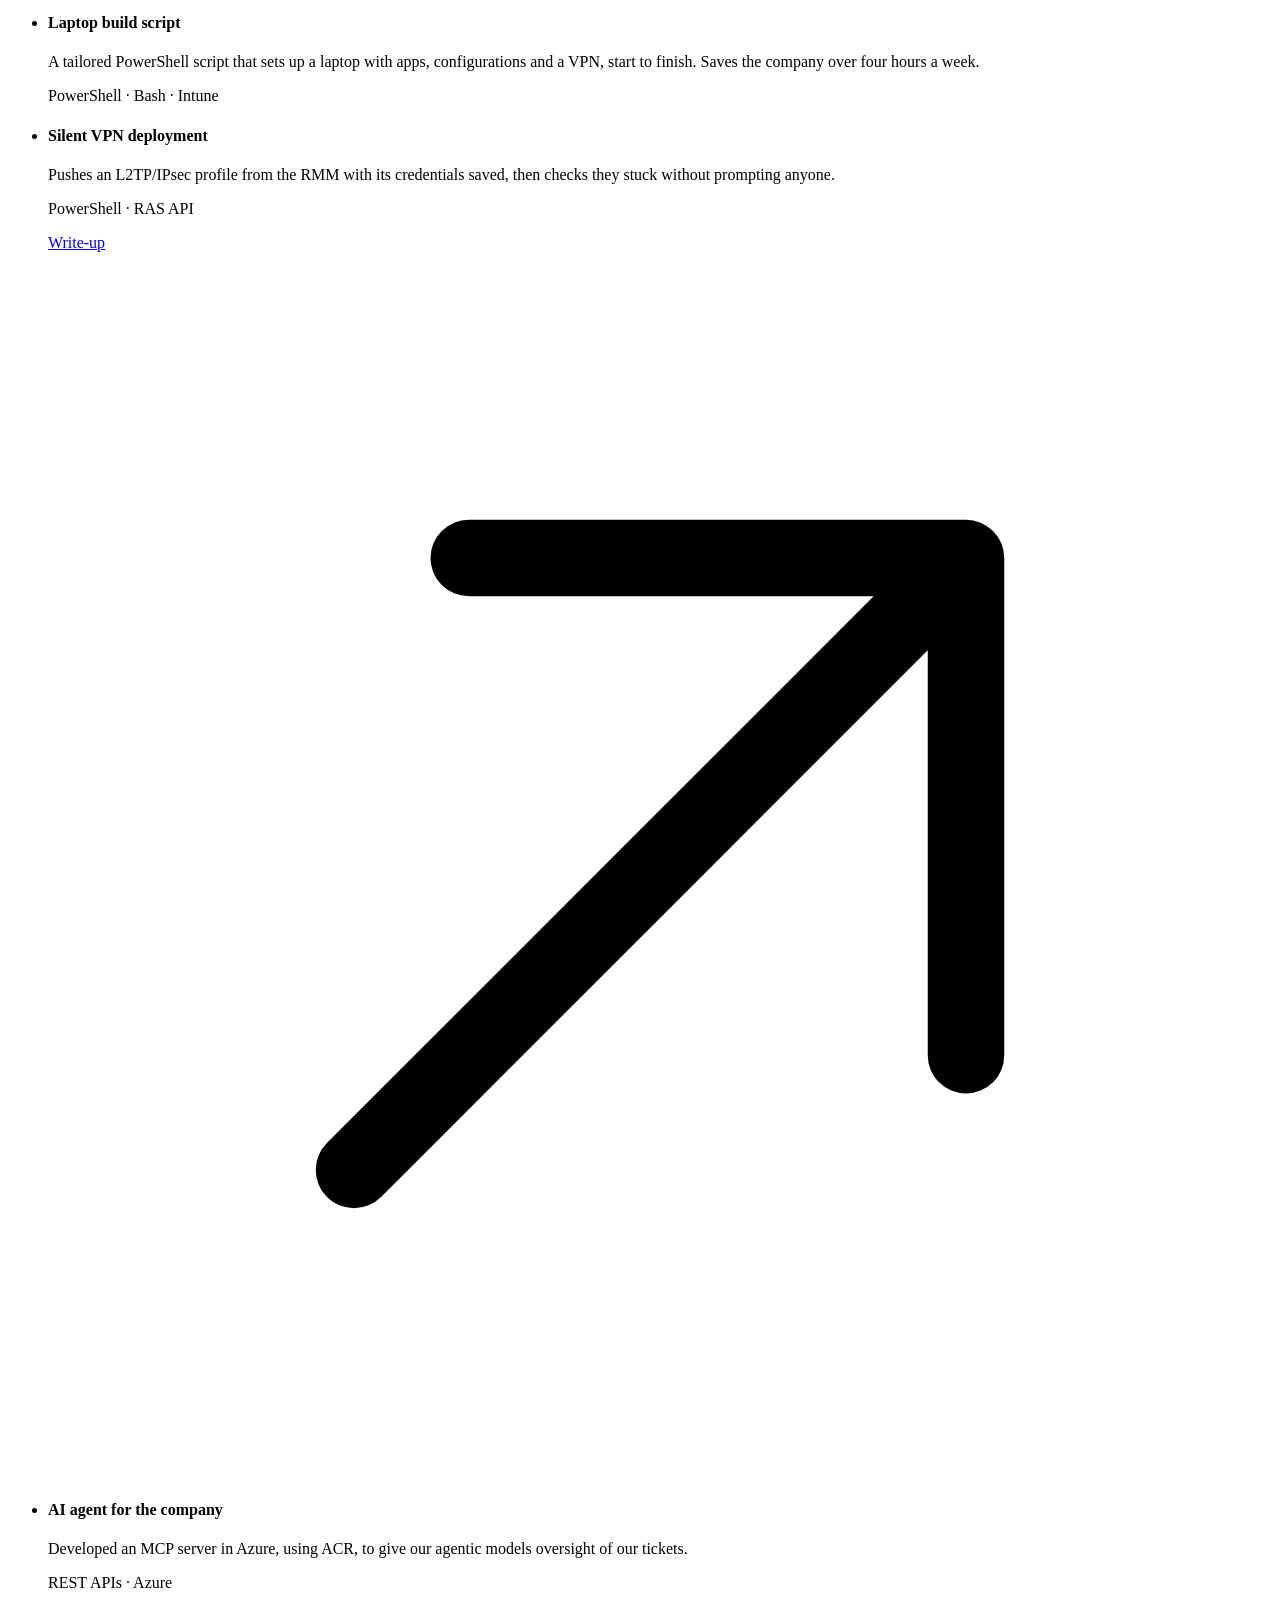
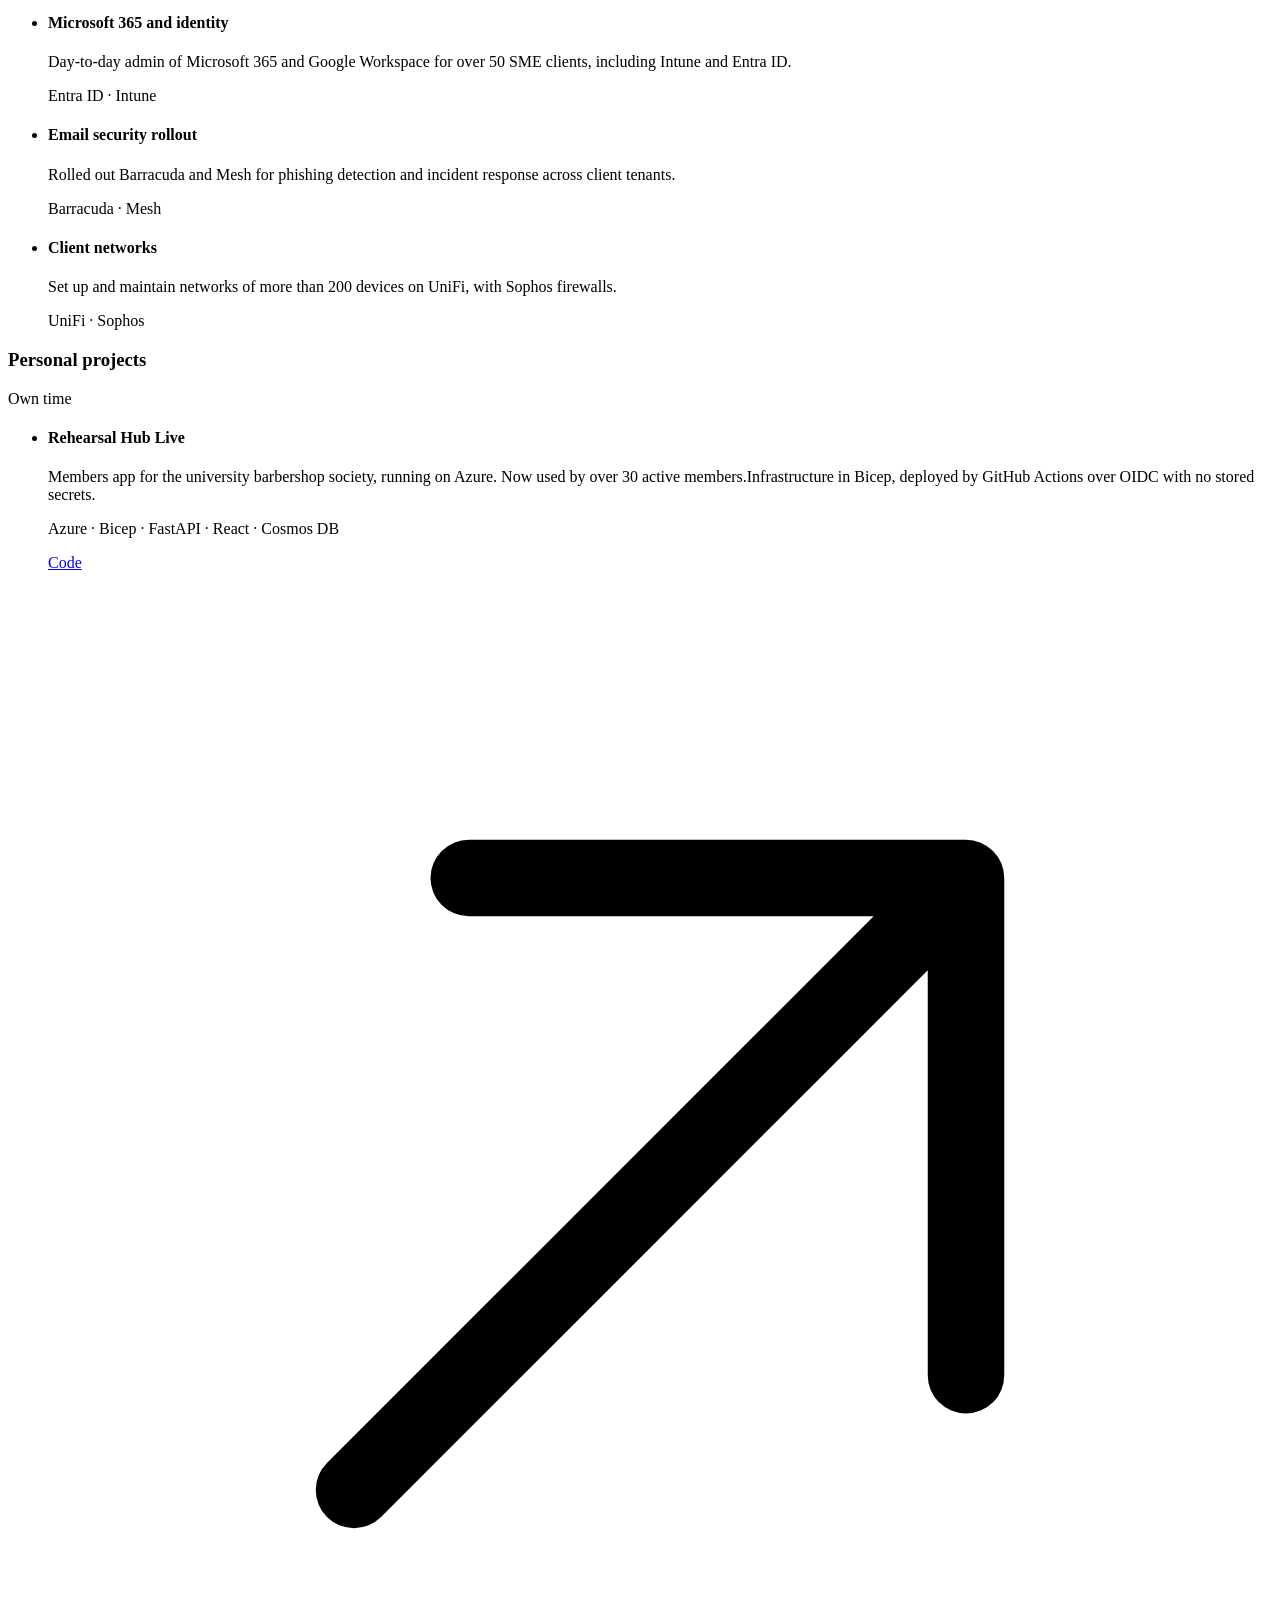
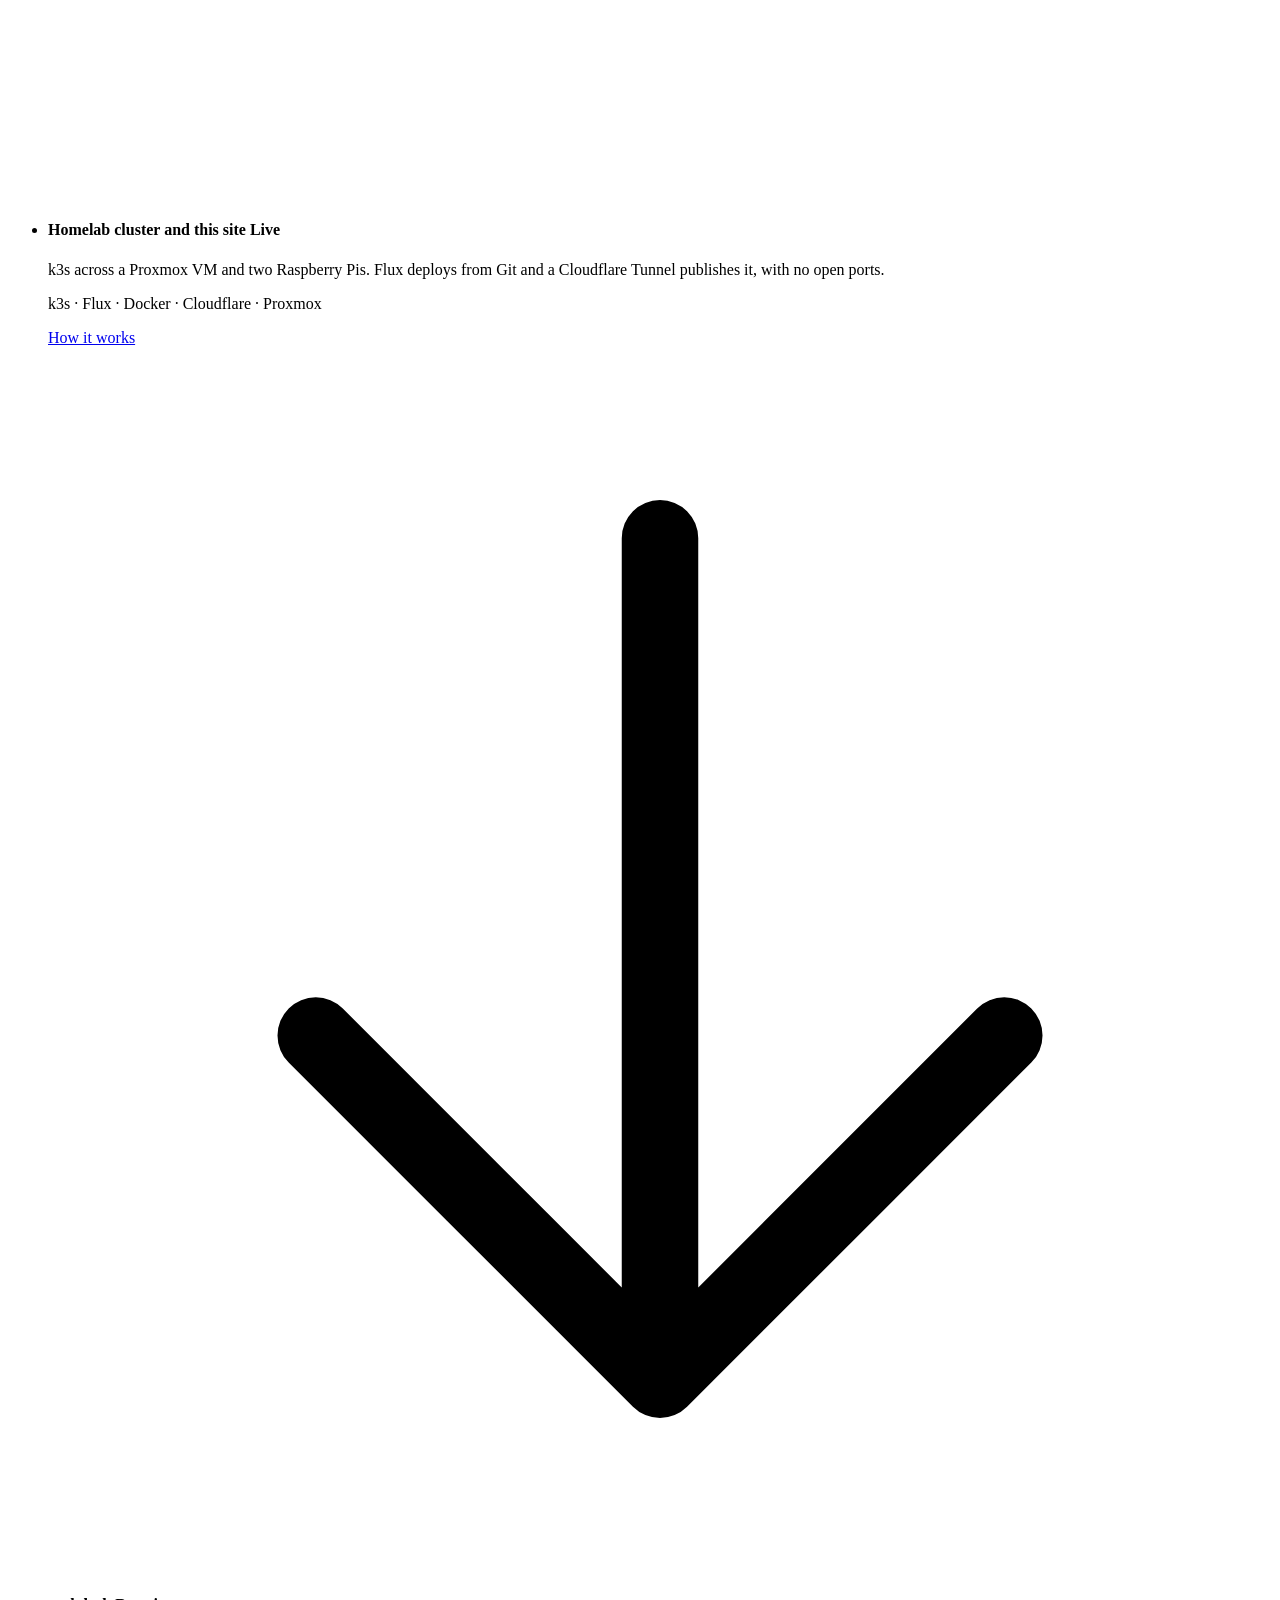
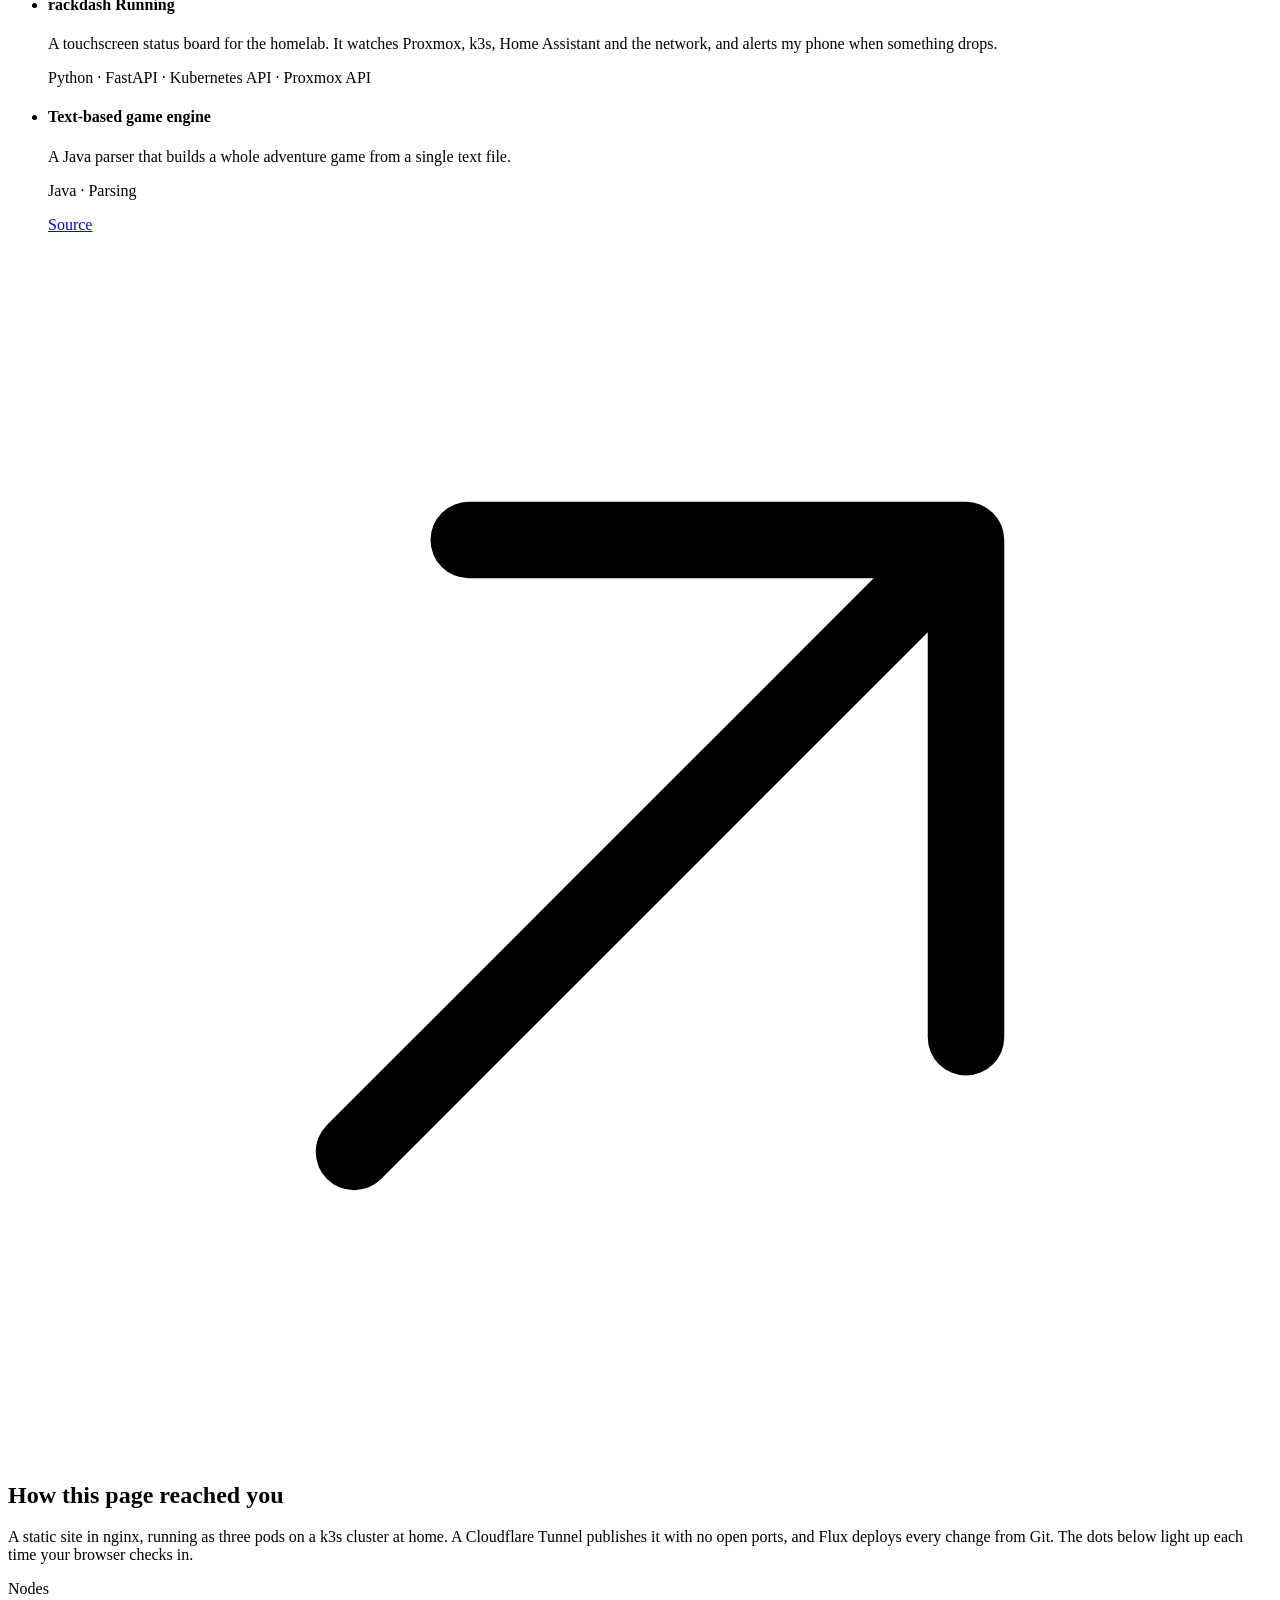
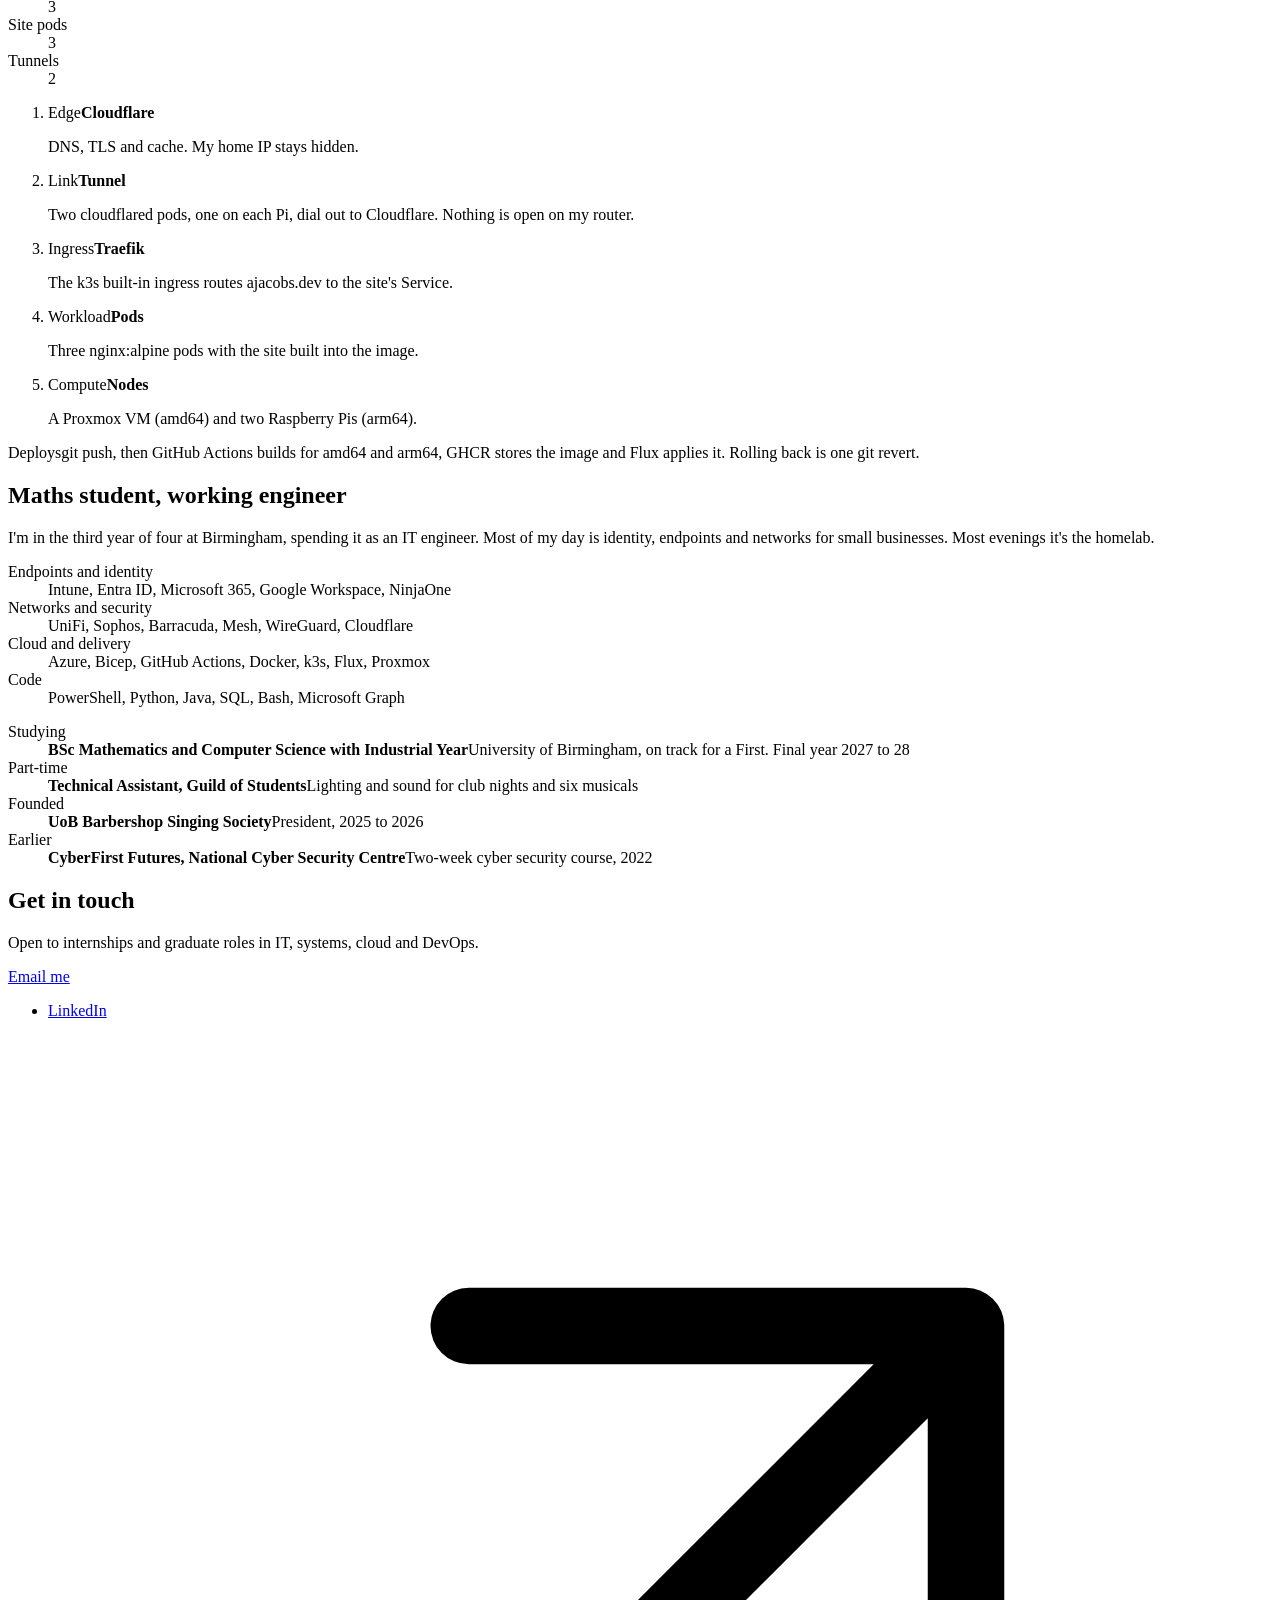
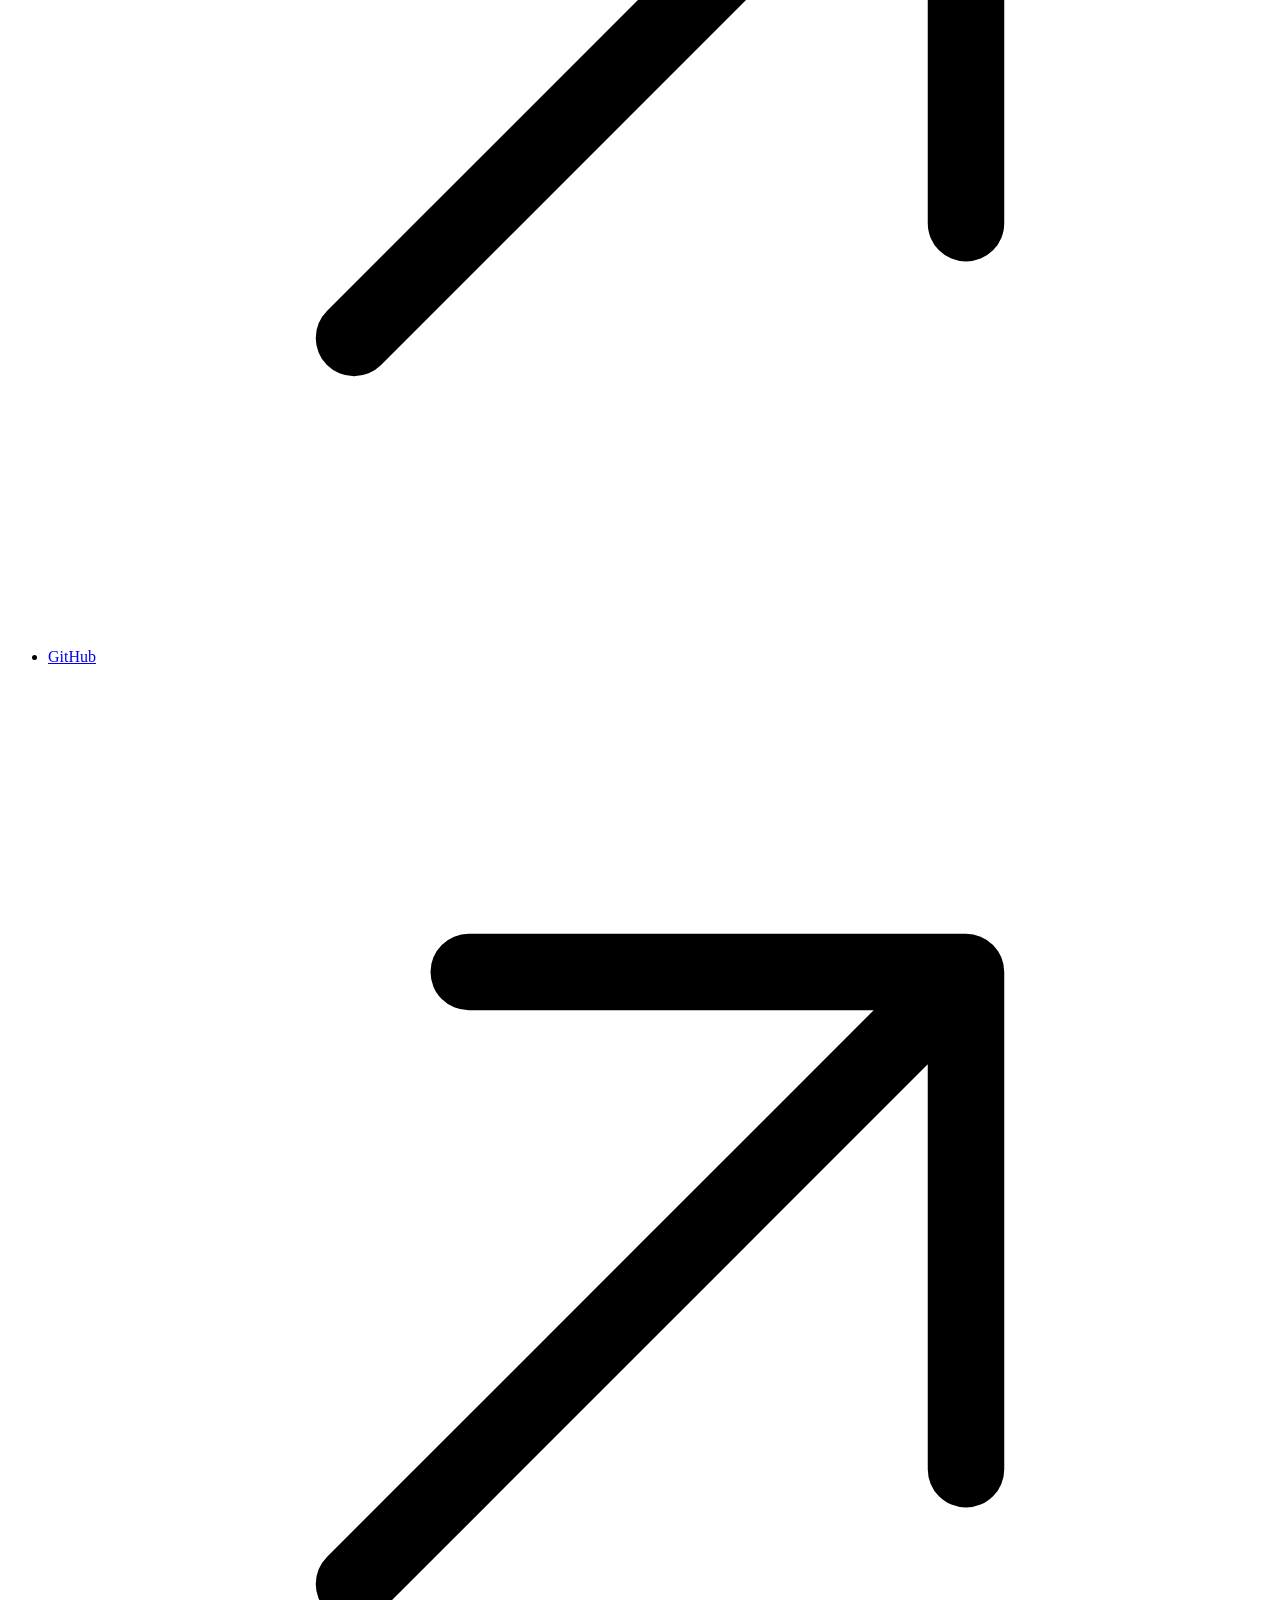
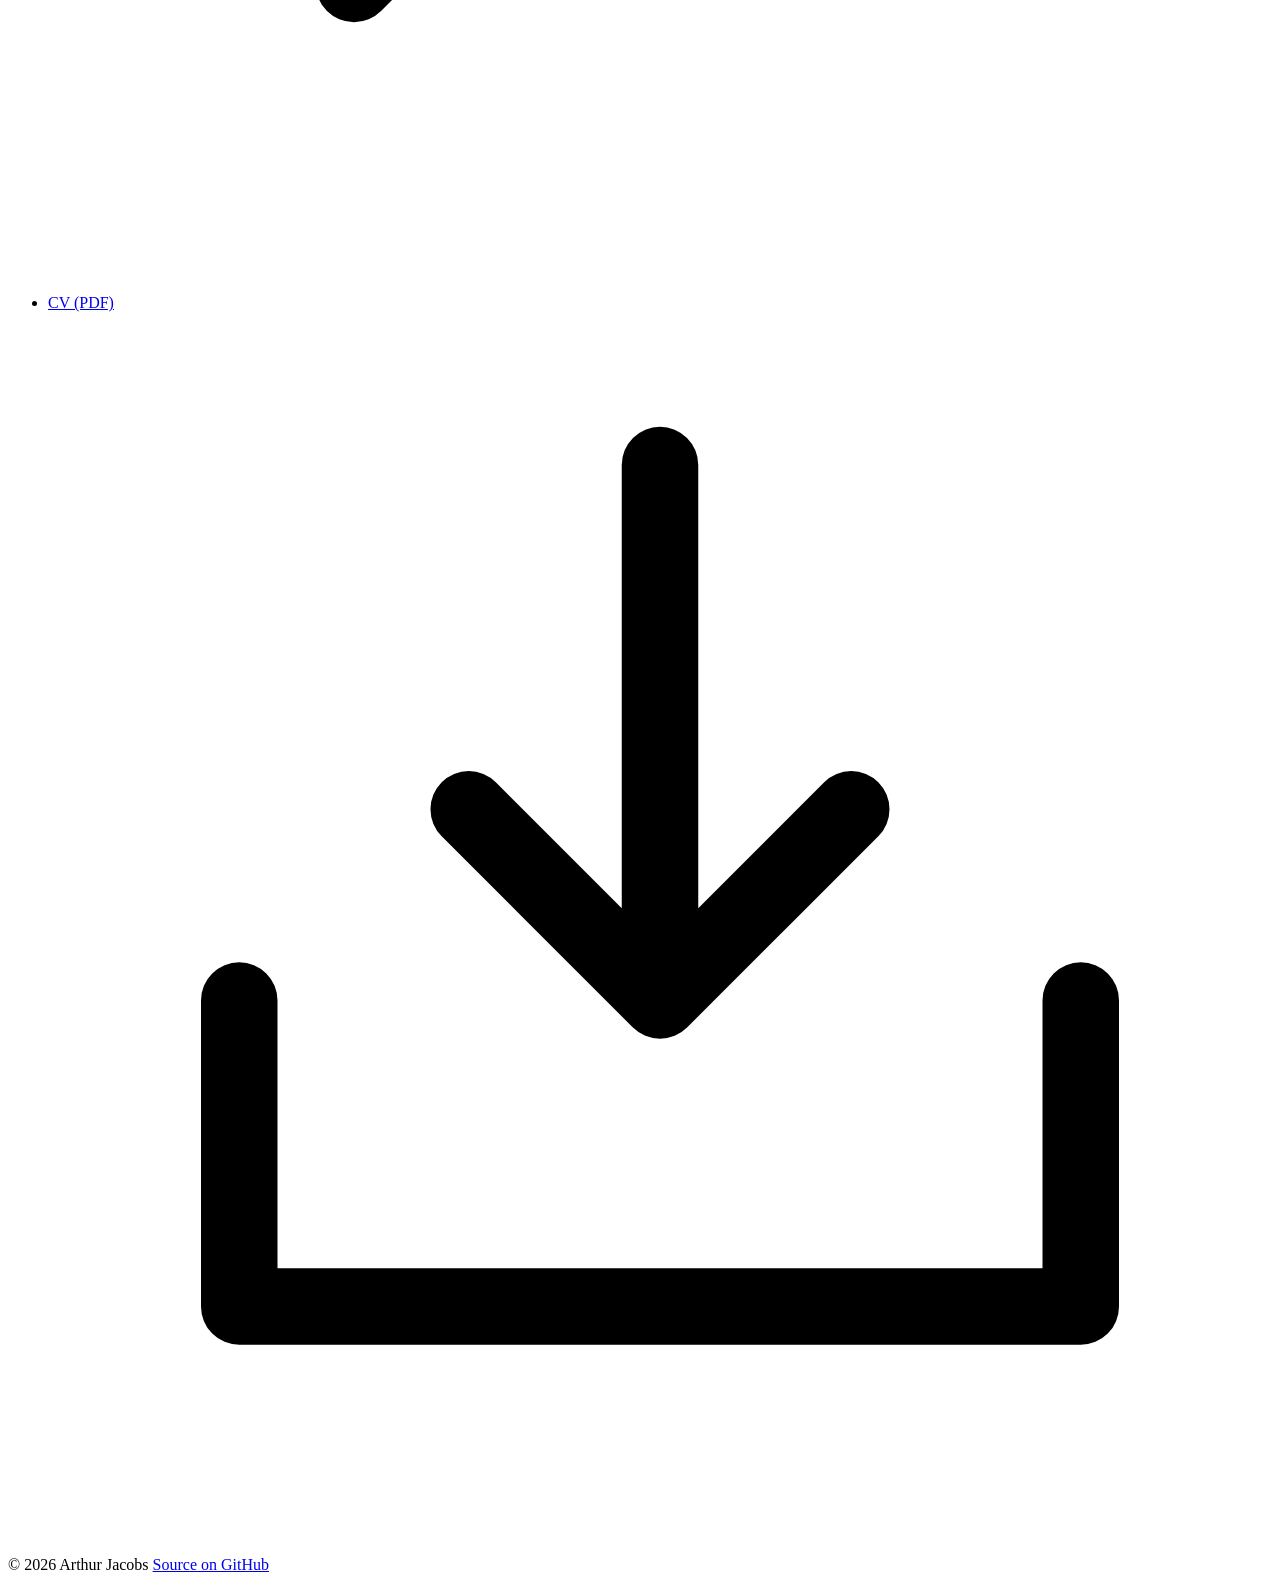
==== commit 535957a9: "Make laptop script a standard project row and update its text Co-Authored-By: Claude Opus 5.5 <norep" ====
--- a/site/index.html
+++ b/site/index.html
@@ -86,12 +86,10 @@
     <div class="group">
       <div class="group__head"><h3 class="h3">Placement year</h3><span class="meta">Pickl · 2026 to now</span></div>
       <ul class="panel rows">
-        <li class="row row--feature" data-roles="it systems">
-          <div class="row__main">
-            <h4 class="row__title">Laptop build script</h4>
-            <p class="row__desc">A PowerShell script that sets up a company laptop end to end: apps, configuration and VPN. A new starter's machine goes from unboxed to ready without anyone clicking through it.</p>
-            <p class="meta">PowerShell · winget · Intune</p>
-          </div>
+        <li class="row" data-roles="it systems">
+          <div class="row__main"><h4 class="row__title">Laptop build script</h4><p class="row__desc">A tailored PowerShell script that sets up a laptop with apps, configurations and a VPN, start to finish. Saves the company over four hours a week.</p></div>
+          <p class="meta row__stack">PowerShell · Bash · Intune</p>
+          <span class="row__link" aria-hidden="true"></span>
         </li>
         <li class="row" data-roles="it systems">
           <div class="row__main"><h4 class="row__title">Silent VPN deployment</h4><p class="row__desc">Pushes an L2TP/IPsec profile from the RMM with its credentials saved, then checks they stuck without prompting anyone.</p></div>
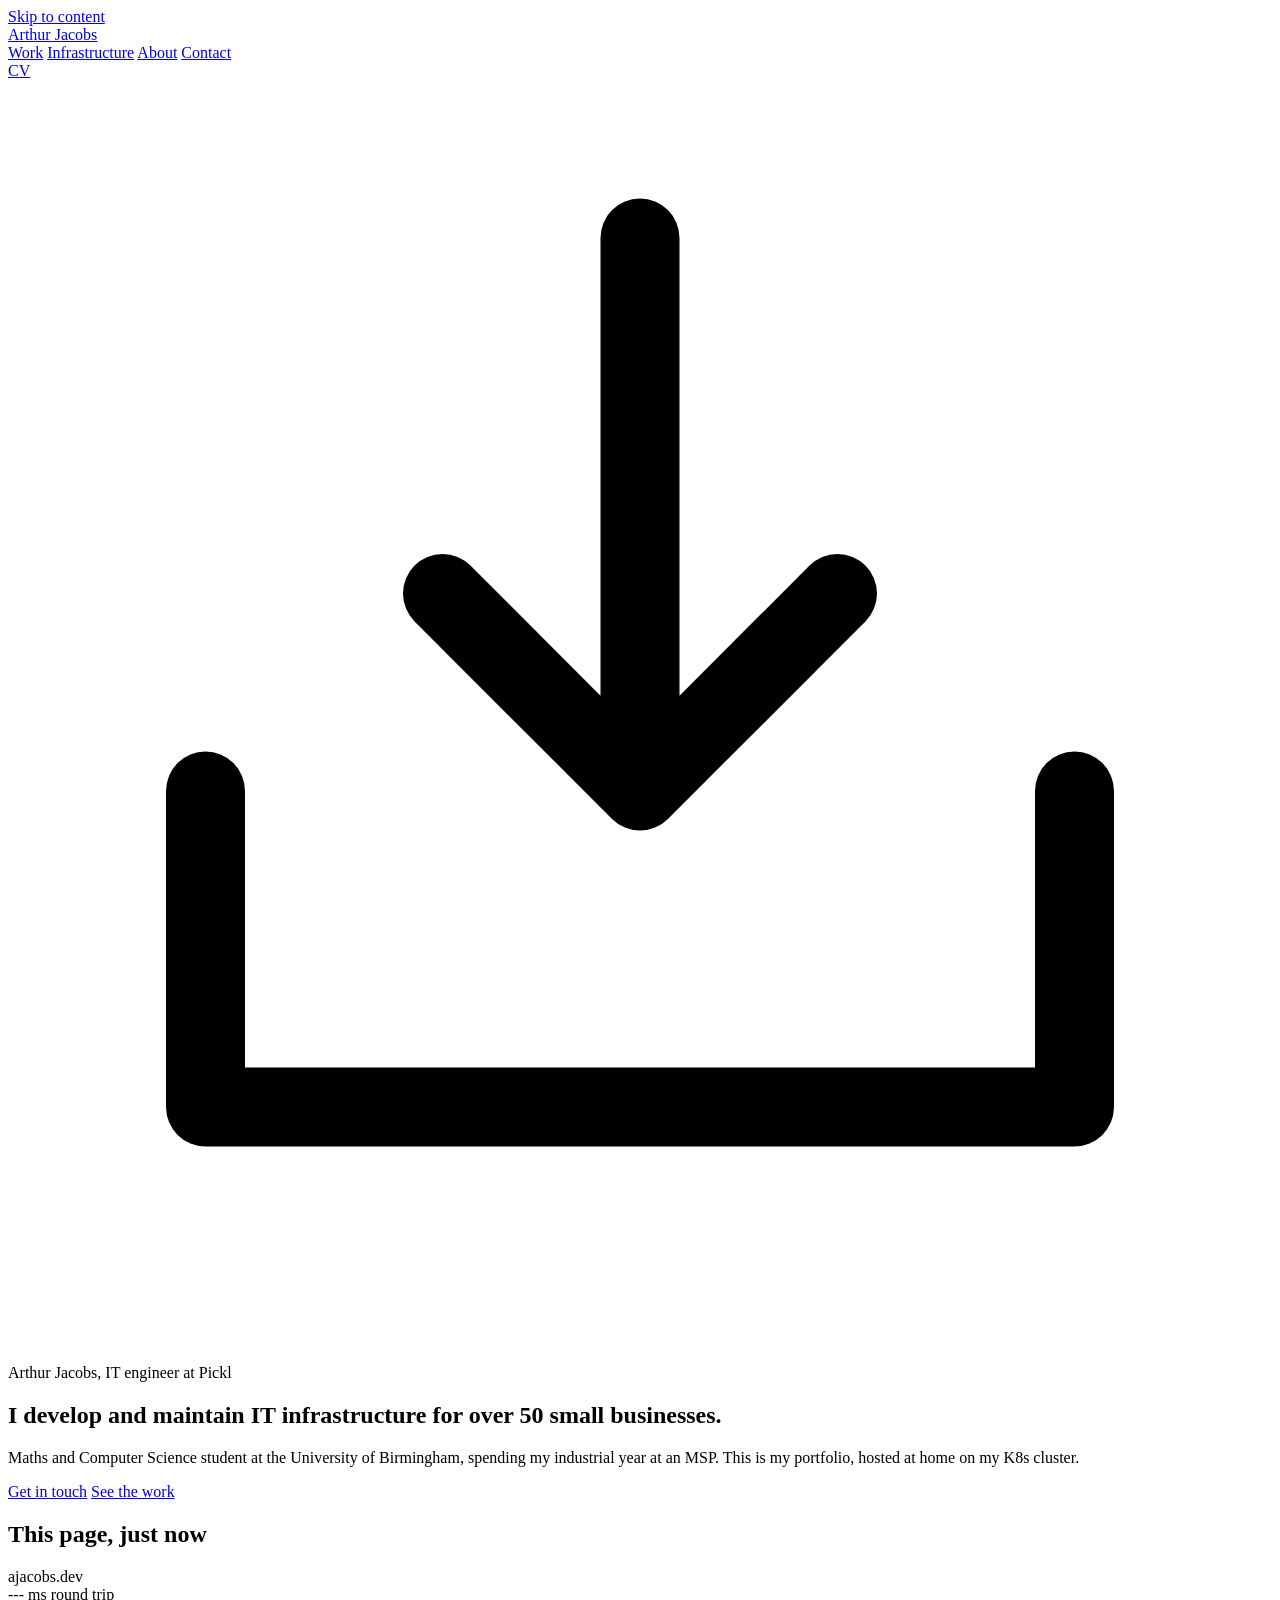
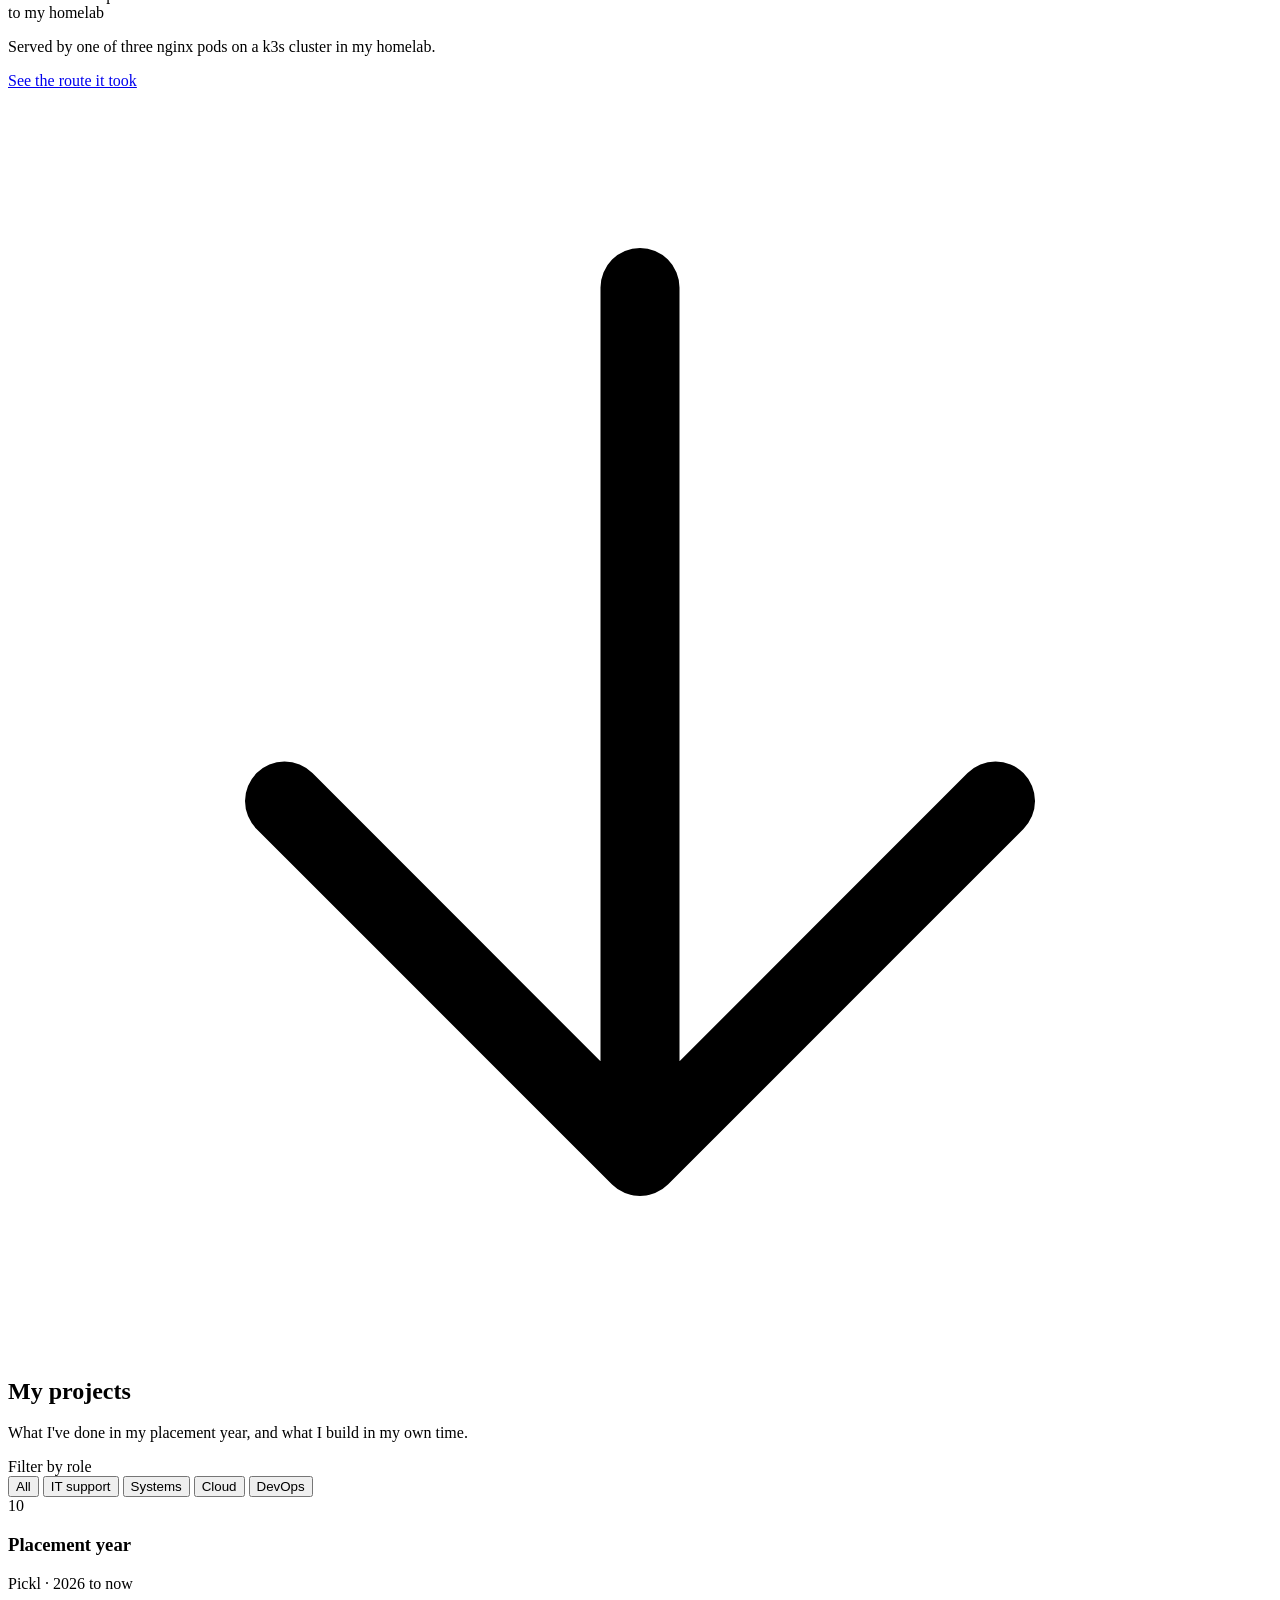
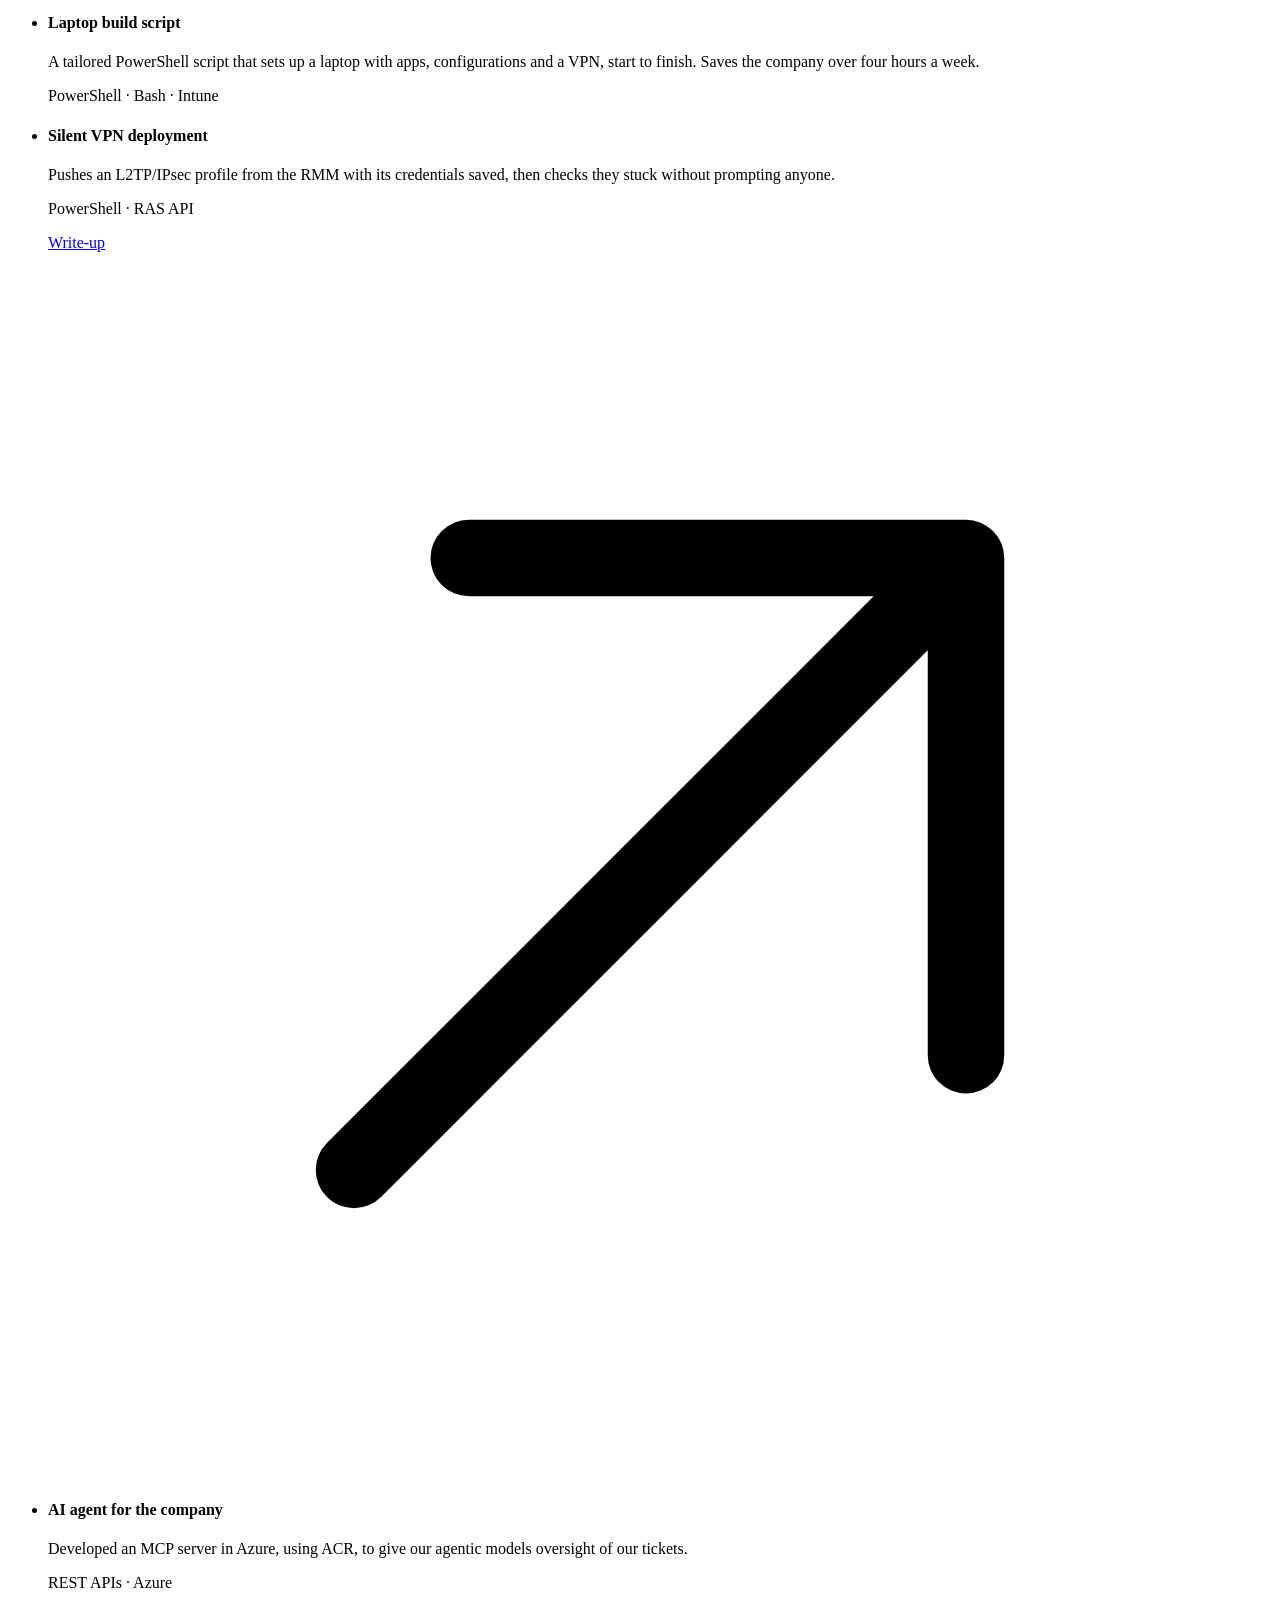
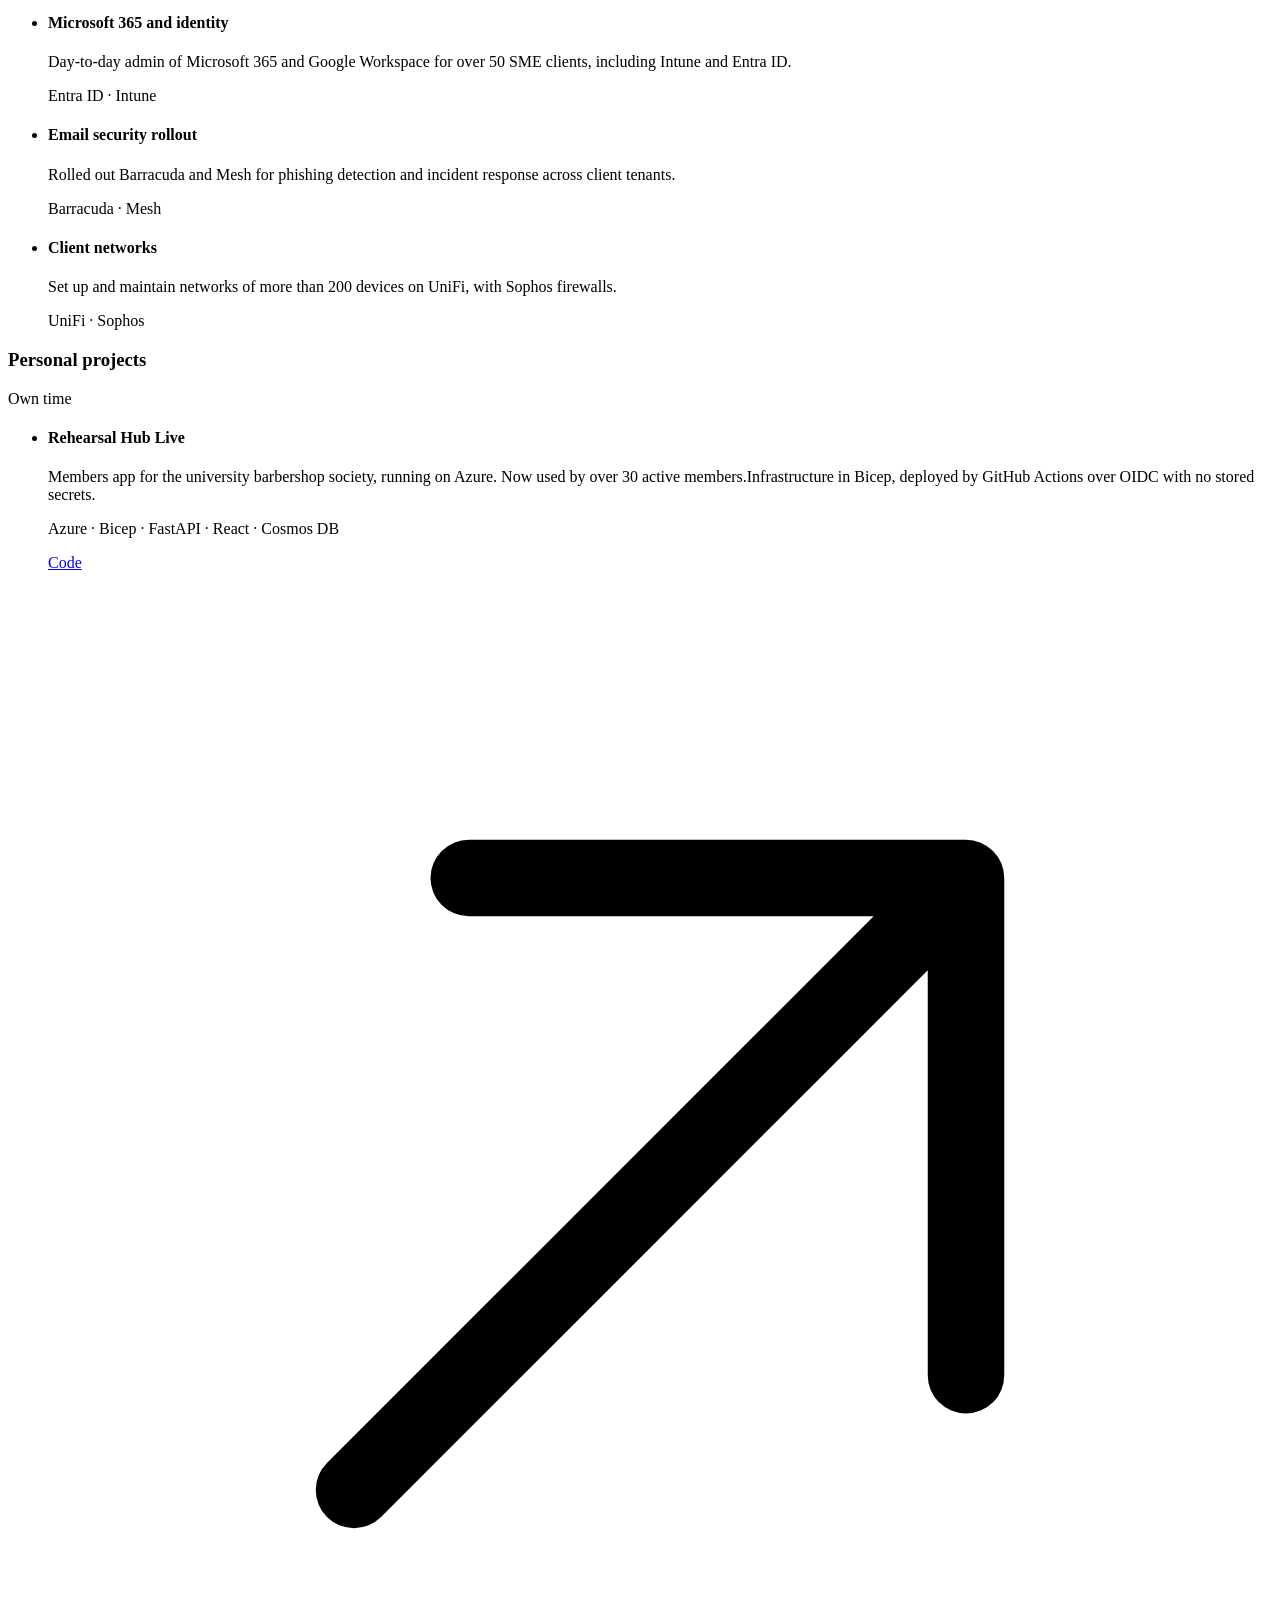
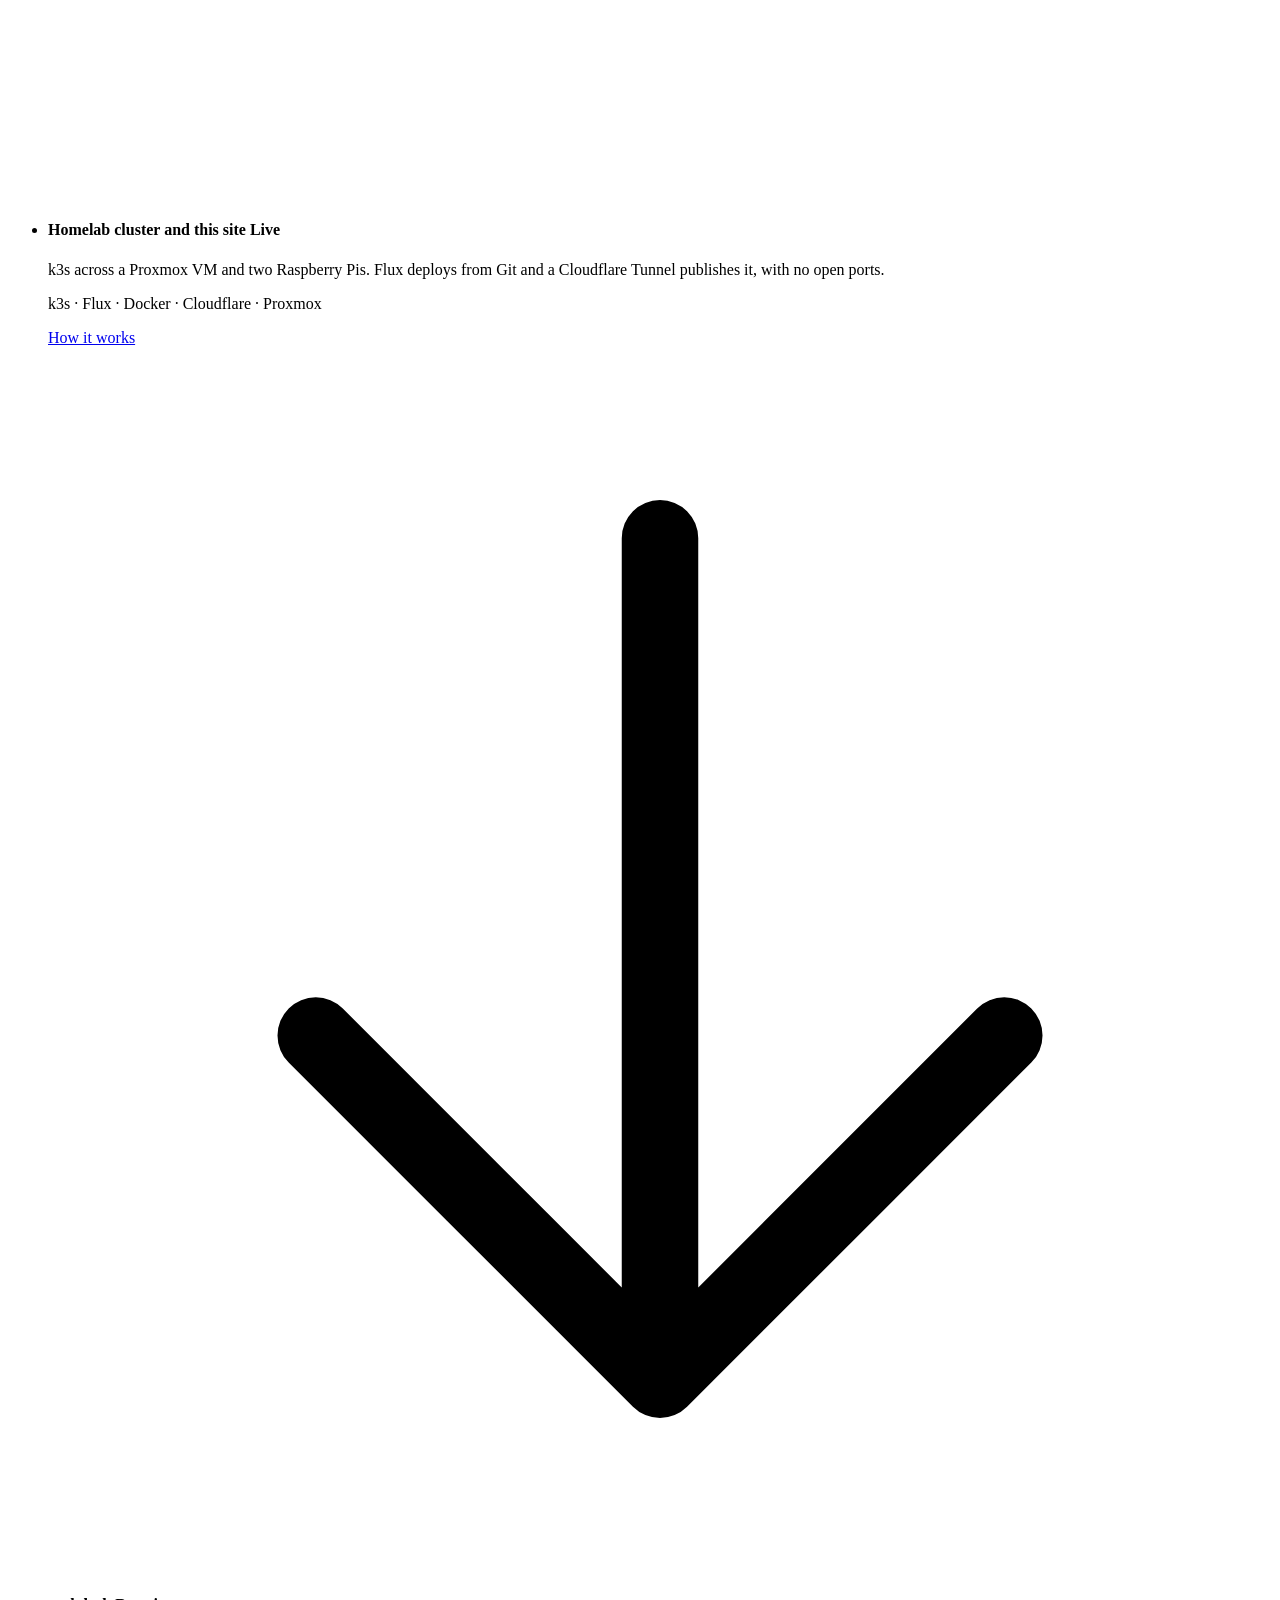
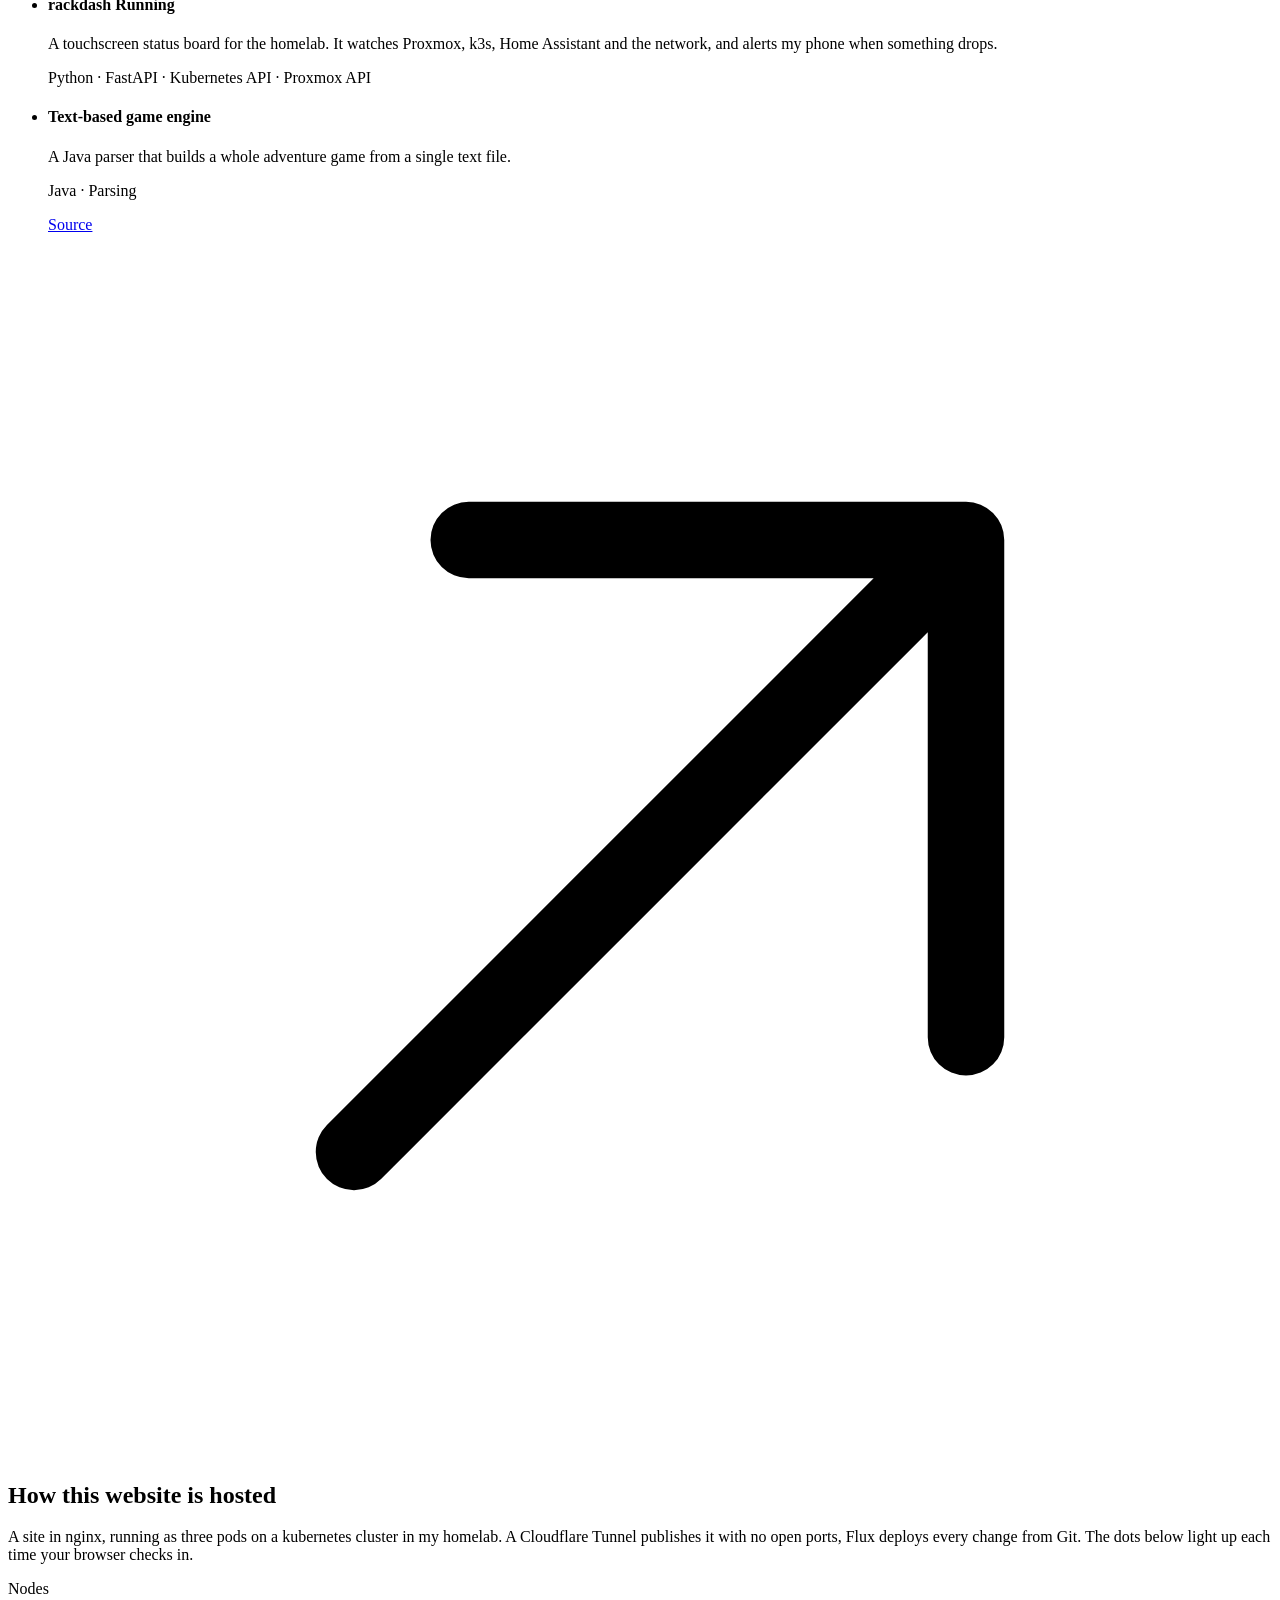
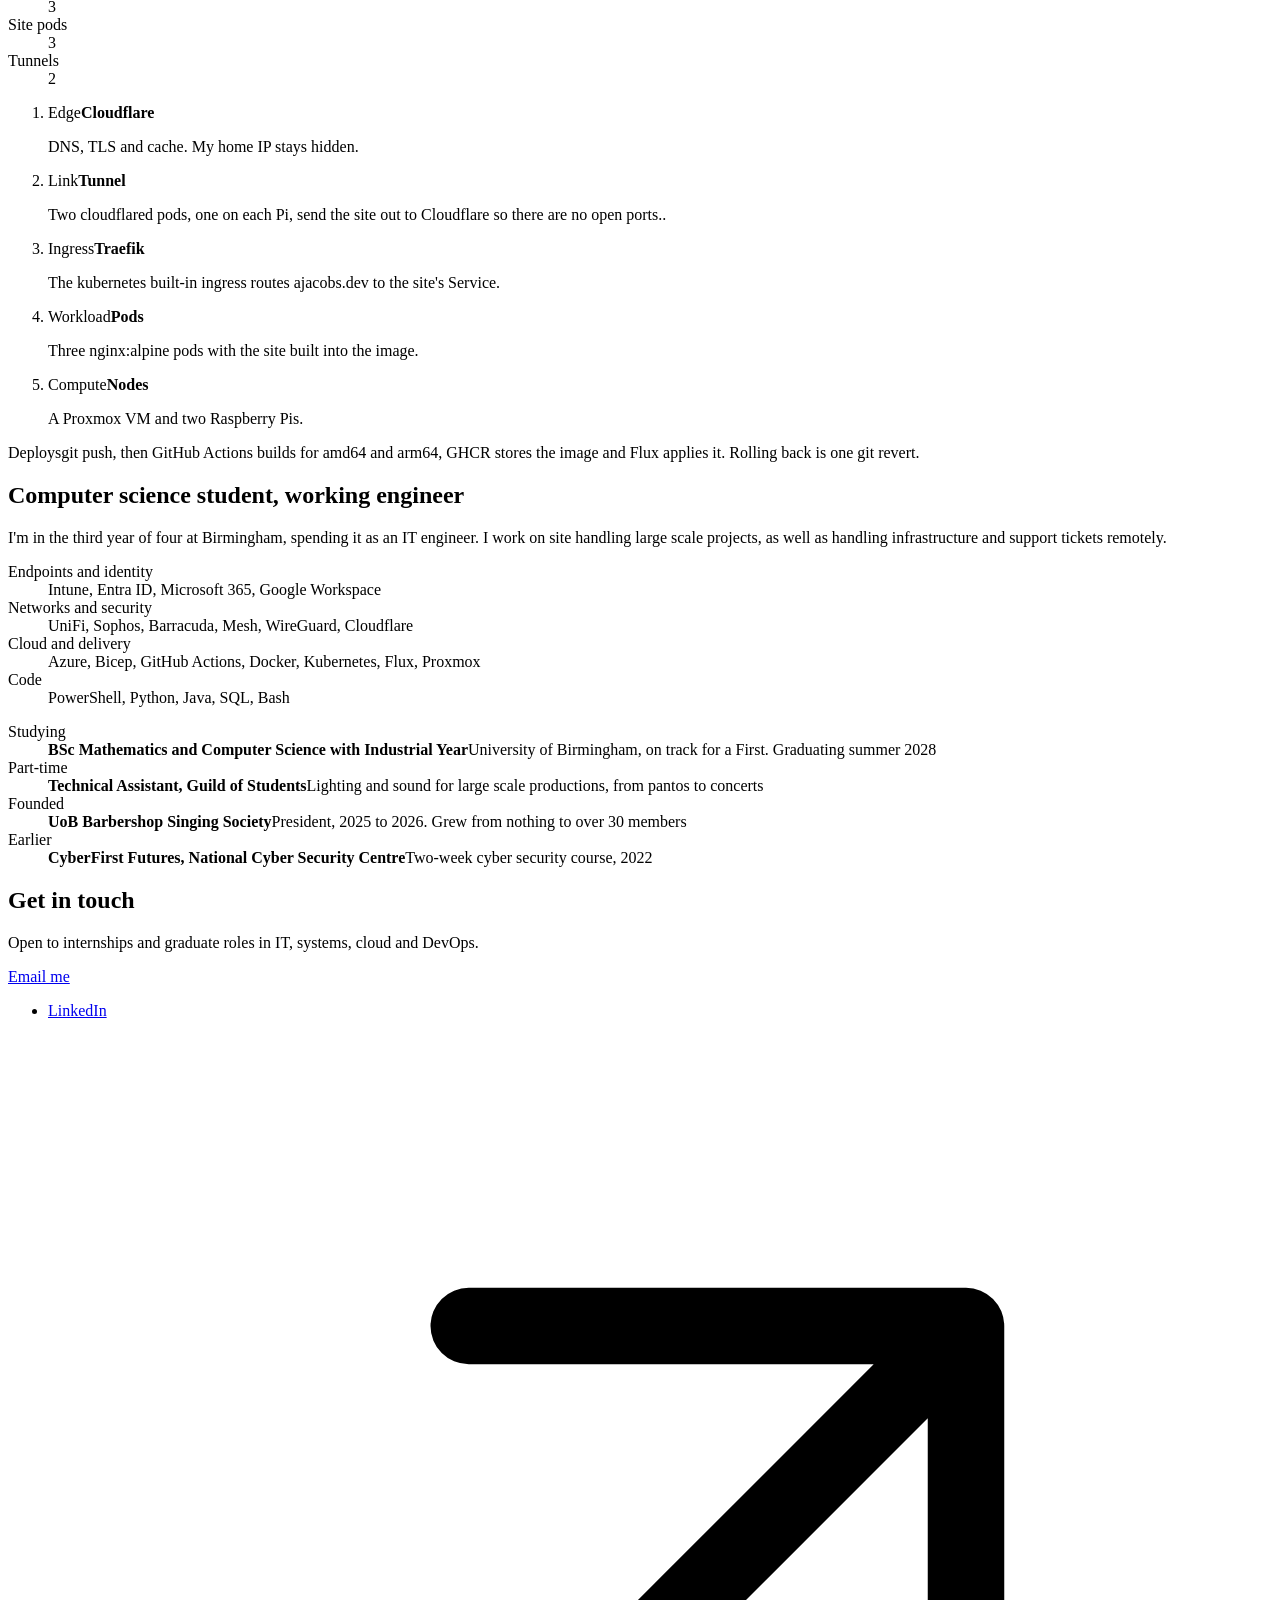
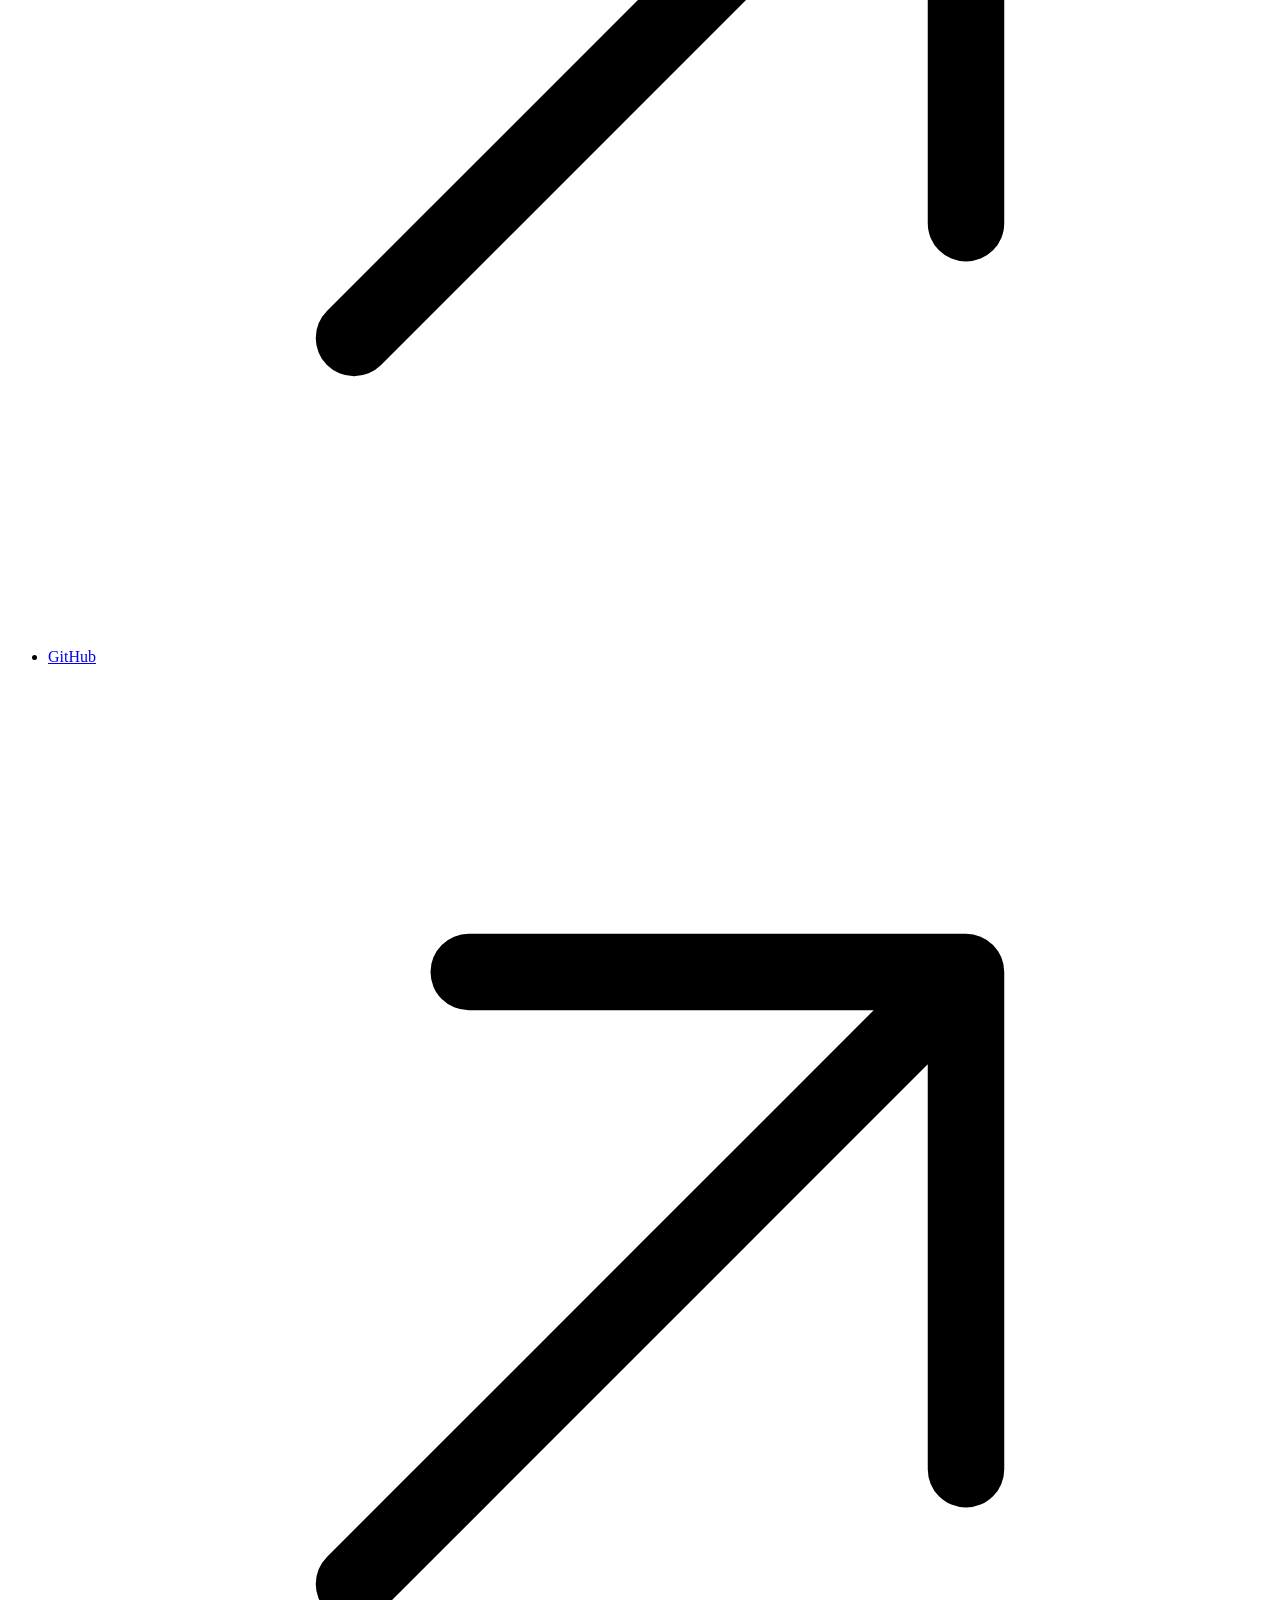
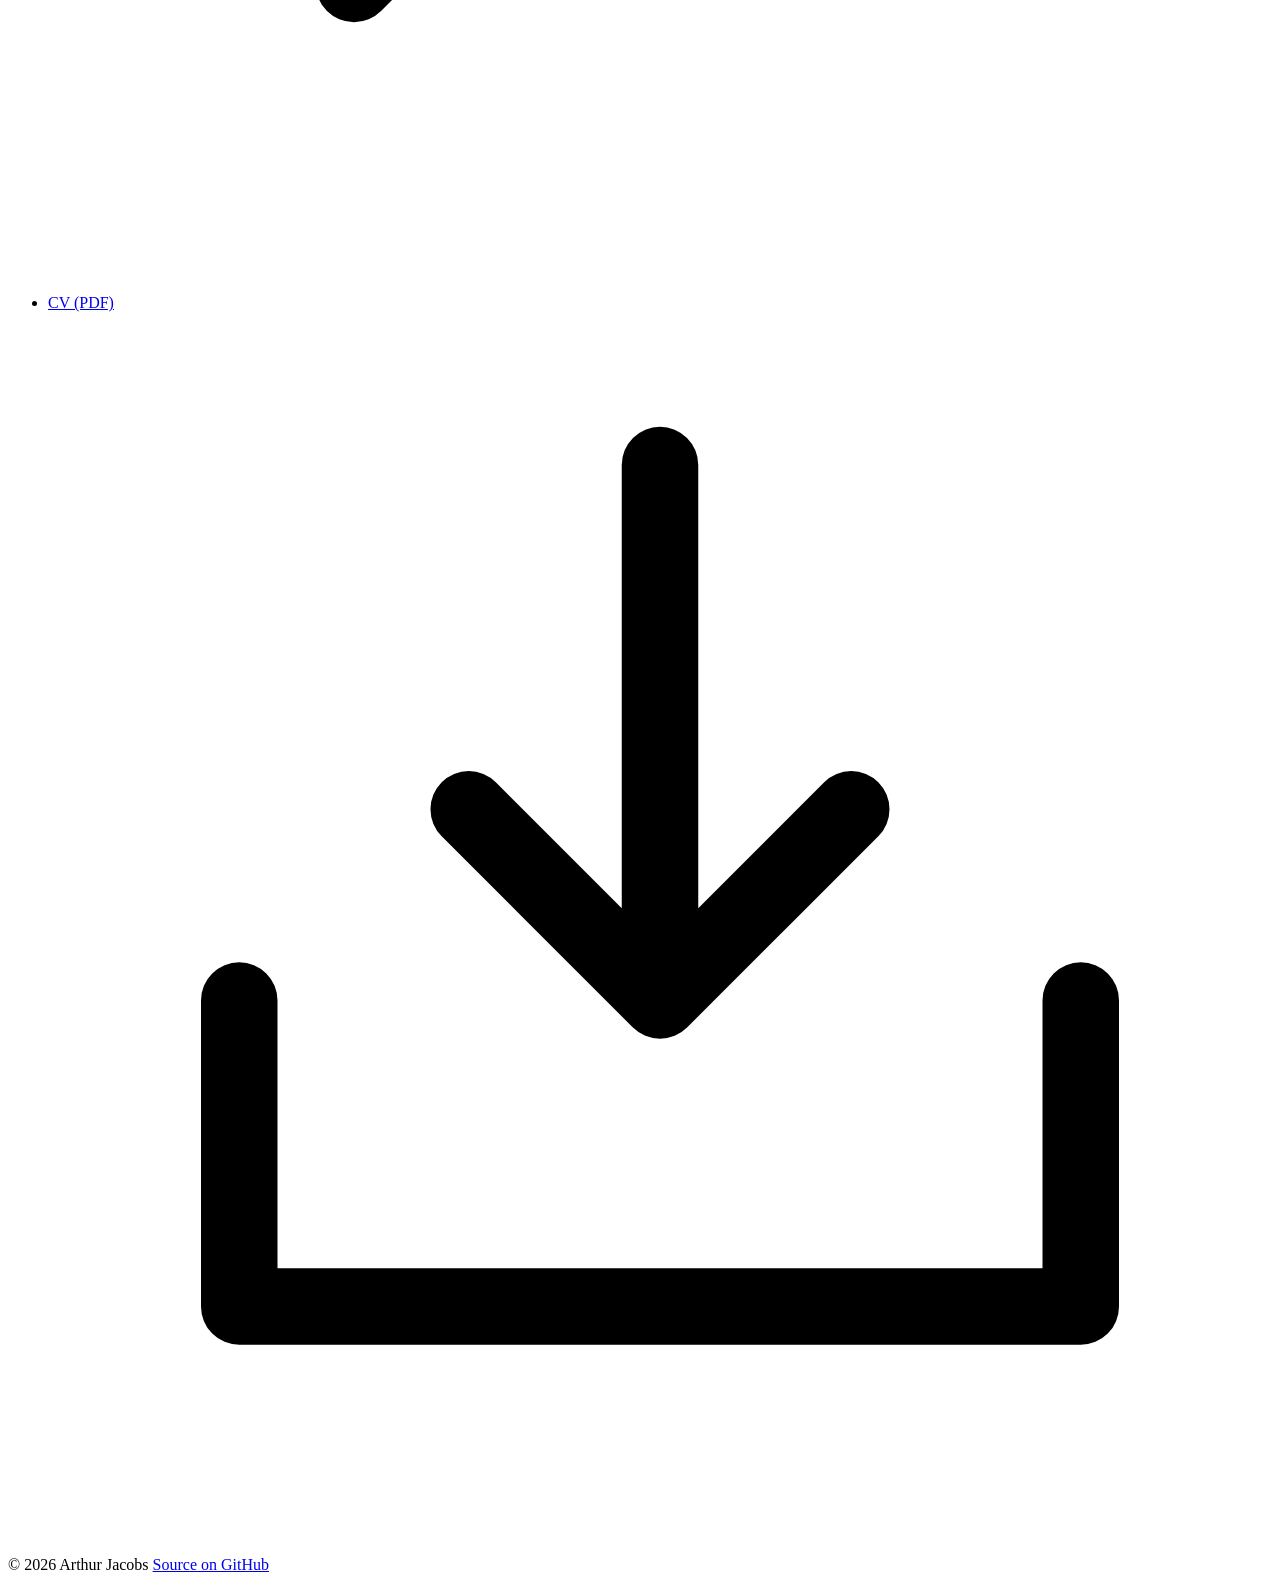
==== commit 4dd8c1c1: "Rewriting some text" ====
--- a/site/index.html
+++ b/site/index.html
@@ -65,7 +65,7 @@
   <section class="section wrap" id="work" data-section="work" aria-labelledby="work-title">
     <div class="section__head">
       <div>
-        <h2 class="h2" id="work-title">From the service desk to the homelab</h2>
+        <h2 class="h2" id="work-title">My projects</h2>
         <p class="lede">What I've done in my placement year, and what I build in my own time.</p>
       </div>
       <div class="filter" role="group" aria-label="Filter projects by role">
@@ -152,8 +152,8 @@
       <div class="infra__shell">
         <div class="infra__head">
           <div>
-            <h2 class="h2" id="infra-title">How this page reached you</h2>
-            <p class="lede lede--dim">A static site in nginx, running as three pods on a k3s cluster at home. A Cloudflare Tunnel publishes it with no open ports, and Flux deploys every change from Git. The dots below light up each time your browser checks in.</p>
+            <h2 class="h2" id="infra-title">How this website is hosted</h2>
+            <p class="lede lede--dim">A site in nginx, running as three pods on a kubernetes cluster in my homelab. A Cloudflare Tunnel publishes it with no open ports, Flux deploys every change from Git. The dots below light up each time your browser checks in.</p>
           </div>
           <dl class="readouts" aria-label="Cluster status">
             <div class="readout"><dt>Nodes</dt><dd><span class="win win--lg"><span class="led" data-ghost="8">3</span></span></dd></div>
@@ -164,10 +164,10 @@
 
         <ol class="hops" aria-label="Request path">
           <li class="hop"><span class="hop__dot" aria-hidden="true"></span><span class="hop__lab">Edge</span><strong>Cloudflare</strong><p>DNS, TLS and cache. My home IP stays hidden.</p></li>
-          <li class="hop"><span class="hop__dot" aria-hidden="true"></span><span class="hop__lab">Link</span><strong>Tunnel</strong><p>Two cloudflared pods, one on each Pi, dial out to Cloudflare. Nothing is open on my router.</p></li>
-          <li class="hop"><span class="hop__dot" aria-hidden="true"></span><span class="hop__lab">Ingress</span><strong>Traefik</strong><p>The k3s built-in ingress routes ajacobs.dev to the site's Service.</p></li>
+          <li class="hop"><span class="hop__dot" aria-hidden="true"></span><span class="hop__lab">Link</span><strong>Tunnel</strong><p>Two cloudflared pods, one on each Pi, send the site out to Cloudflare so there are no open ports..</p></li>
+          <li class="hop"><span class="hop__dot" aria-hidden="true"></span><span class="hop__lab">Ingress</span><strong>Traefik</strong><p>The kubernetes built-in ingress routes ajacobs.dev to the site's Service.</p></li>
           <li class="hop"><span class="hop__dot" aria-hidden="true"></span><span class="hop__lab">Workload</span><strong>Pods</strong><p>Three nginx:alpine pods with the site built into the image.</p></li>
-          <li class="hop"><span class="hop__dot" aria-hidden="true"></span><span class="hop__lab">Compute</span><strong>Nodes</strong><p>A Proxmox VM (amd64) and two Raspberry Pis (arm64).</p></li>
+          <li class="hop"><span class="hop__dot" aria-hidden="true"></span><span class="hop__lab">Compute</span><strong>Nodes</strong><p>A Proxmox VM and two Raspberry Pis.</p></li>
         </ol>
 
         <p class="infra__foot"><span class="infra__foot-lab">Deploys</span><span>git push, then GitHub Actions builds for amd64 and arm64, GHCR stores the image and Flux applies it. Rolling back is one git revert.</span></p>
@@ -179,19 +179,19 @@
   <section class="section wrap" id="about" data-section="about" aria-labelledby="about-title">
     <div class="about">
       <div class="about__intro">
-        <h2 class="h2" id="about-title">Maths student, working engineer</h2>
-        <p class="lede">I'm in the third year of four at Birmingham, spending it as an IT engineer. Most of my day is identity, endpoints and networks for small businesses. Most evenings it's the homelab.</p>
+        <h2 class="h2" id="about-title">Computer science student, working engineer</h2>
+        <p class="lede">I'm in the third year of four at Birmingham, spending it as an IT engineer. I work on site handling large scale projects, as well as handling infrastructure and support tickets remotely.</p>
         <dl class="skills" aria-label="What I work with">
-          <div><dt>Endpoints and identity</dt><dd>Intune, Entra ID, Microsoft 365, Google Workspace, NinjaOne</dd></div>
+          <div><dt>Endpoints and identity</dt><dd>Intune, Entra ID, Microsoft 365, Google Workspace</dd></div>
           <div><dt>Networks and security</dt><dd>UniFi, Sophos, Barracuda, Mesh, WireGuard, Cloudflare</dd></div>
-          <div><dt>Cloud and delivery</dt><dd>Azure, Bicep, GitHub Actions, Docker, k3s, Flux, Proxmox</dd></div>
-          <div><dt>Code</dt><dd>PowerShell, Python, Java, SQL, Bash, Microsoft Graph</dd></div>
+          <div><dt>Cloud and delivery</dt><dd>Azure, Bicep, GitHub Actions, Docker, Kubernetes, Flux, Proxmox</dd></div>
+          <div><dt>Code</dt><dd>PowerShell, Python, Java, SQL, Bash</dd></div>
         </dl>
       </div>
       <dl class="panel facts">
-        <div><dt>Studying</dt><dd><strong>BSc Mathematics and Computer Science with Industrial Year</strong><span>University of Birmingham, on track for a First. Final year 2027 to 28</span></dd></div>
-        <div><dt>Part-time</dt><dd><strong>Technical Assistant, Guild of Students</strong><span>Lighting and sound for club nights and six musicals</span></dd></div>
-        <div><dt>Founded</dt><dd><strong>UoB Barbershop Singing Society</strong><span>President, 2025 to 2026</span></dd></div>
+        <div><dt>Studying</dt><dd><strong>BSc Mathematics and Computer Science with Industrial Year</strong><span>University of Birmingham, on track for a First. Graduating summer 2028</span></dd></div>
+        <div><dt>Part-time</dt><dd><strong>Technical Assistant, Guild of Students</strong><span>Lighting and sound for large scale productions, from pantos to concerts</span></dd></div>
+        <div><dt>Founded</dt><dd><strong>UoB Barbershop Singing Society</strong><span>President, 2025 to 2026. Grew from nothing to over 30 members</span></dd></div>
         <div><dt>Earlier</dt><dd><strong>CyberFirst Futures, National Cyber Security Centre</strong><span>Two-week cyber security course, 2022</span></dd></div>
       </dl>
     </div>
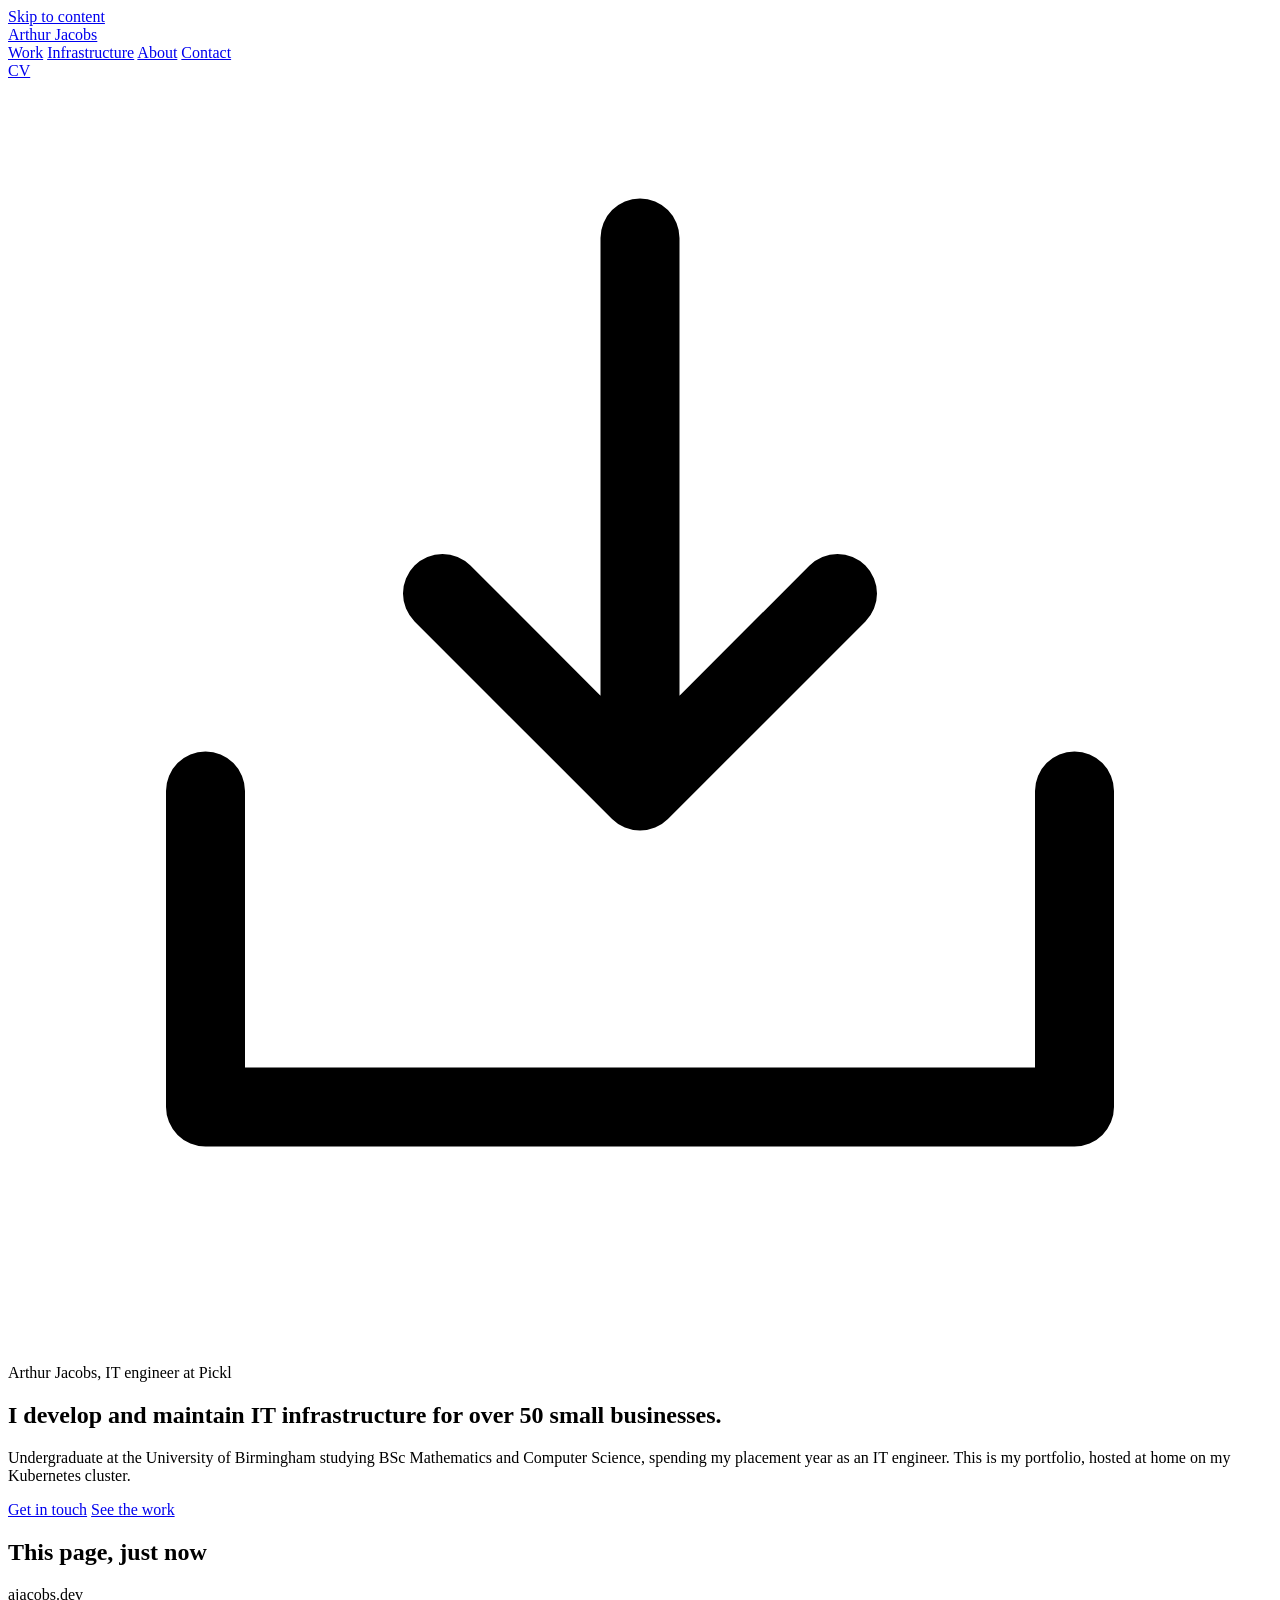
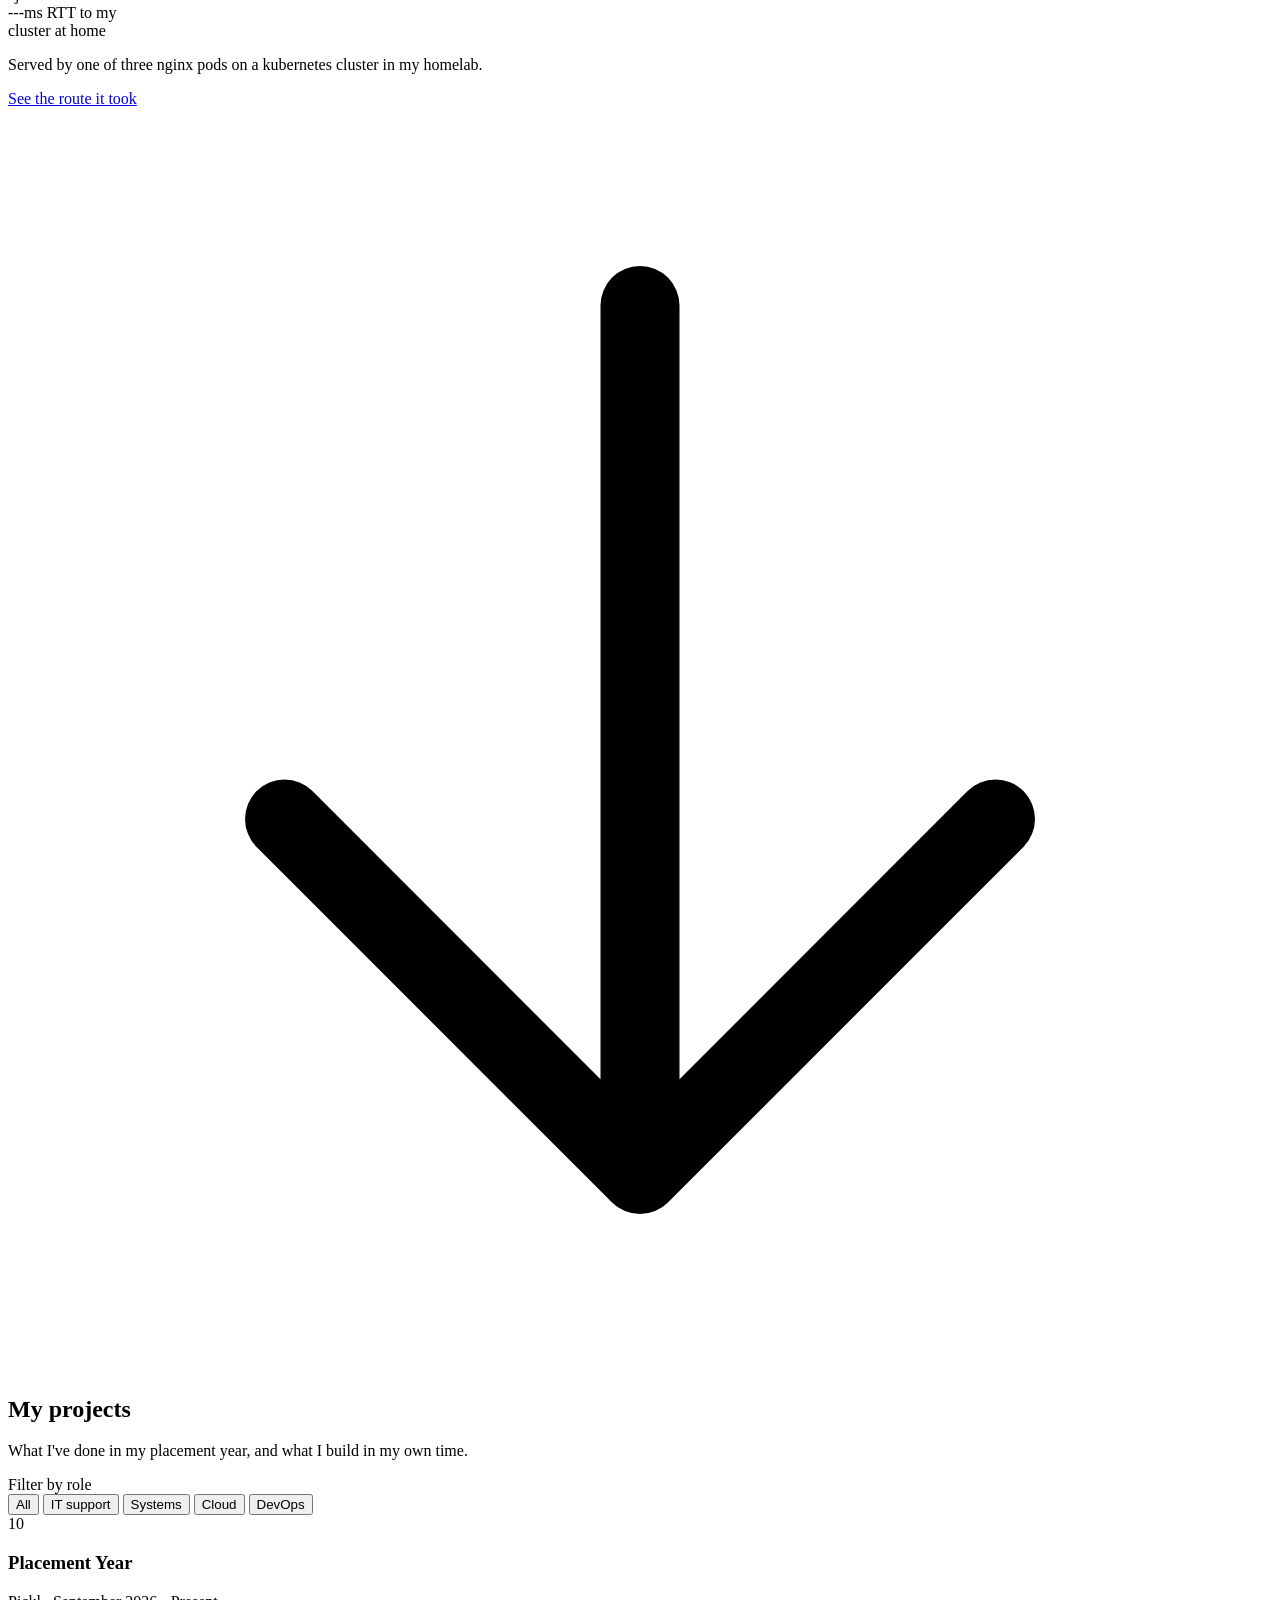
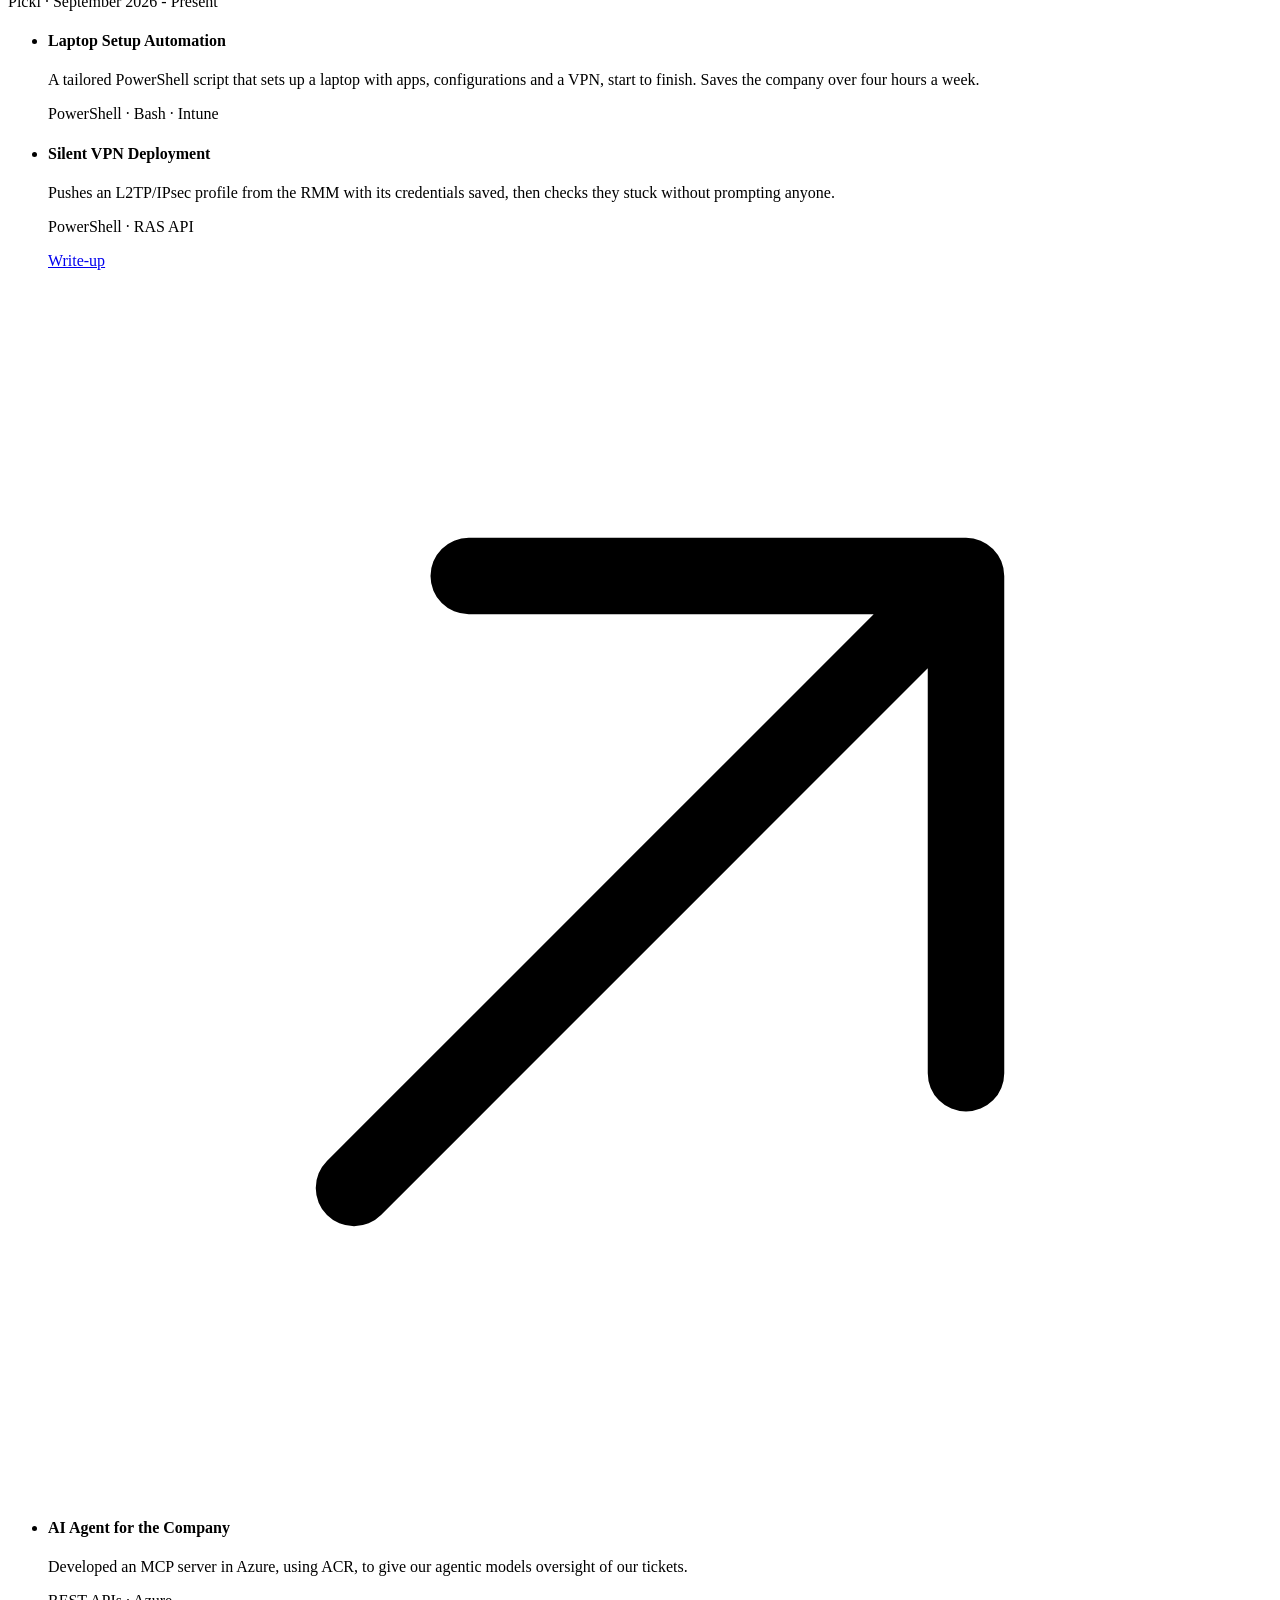
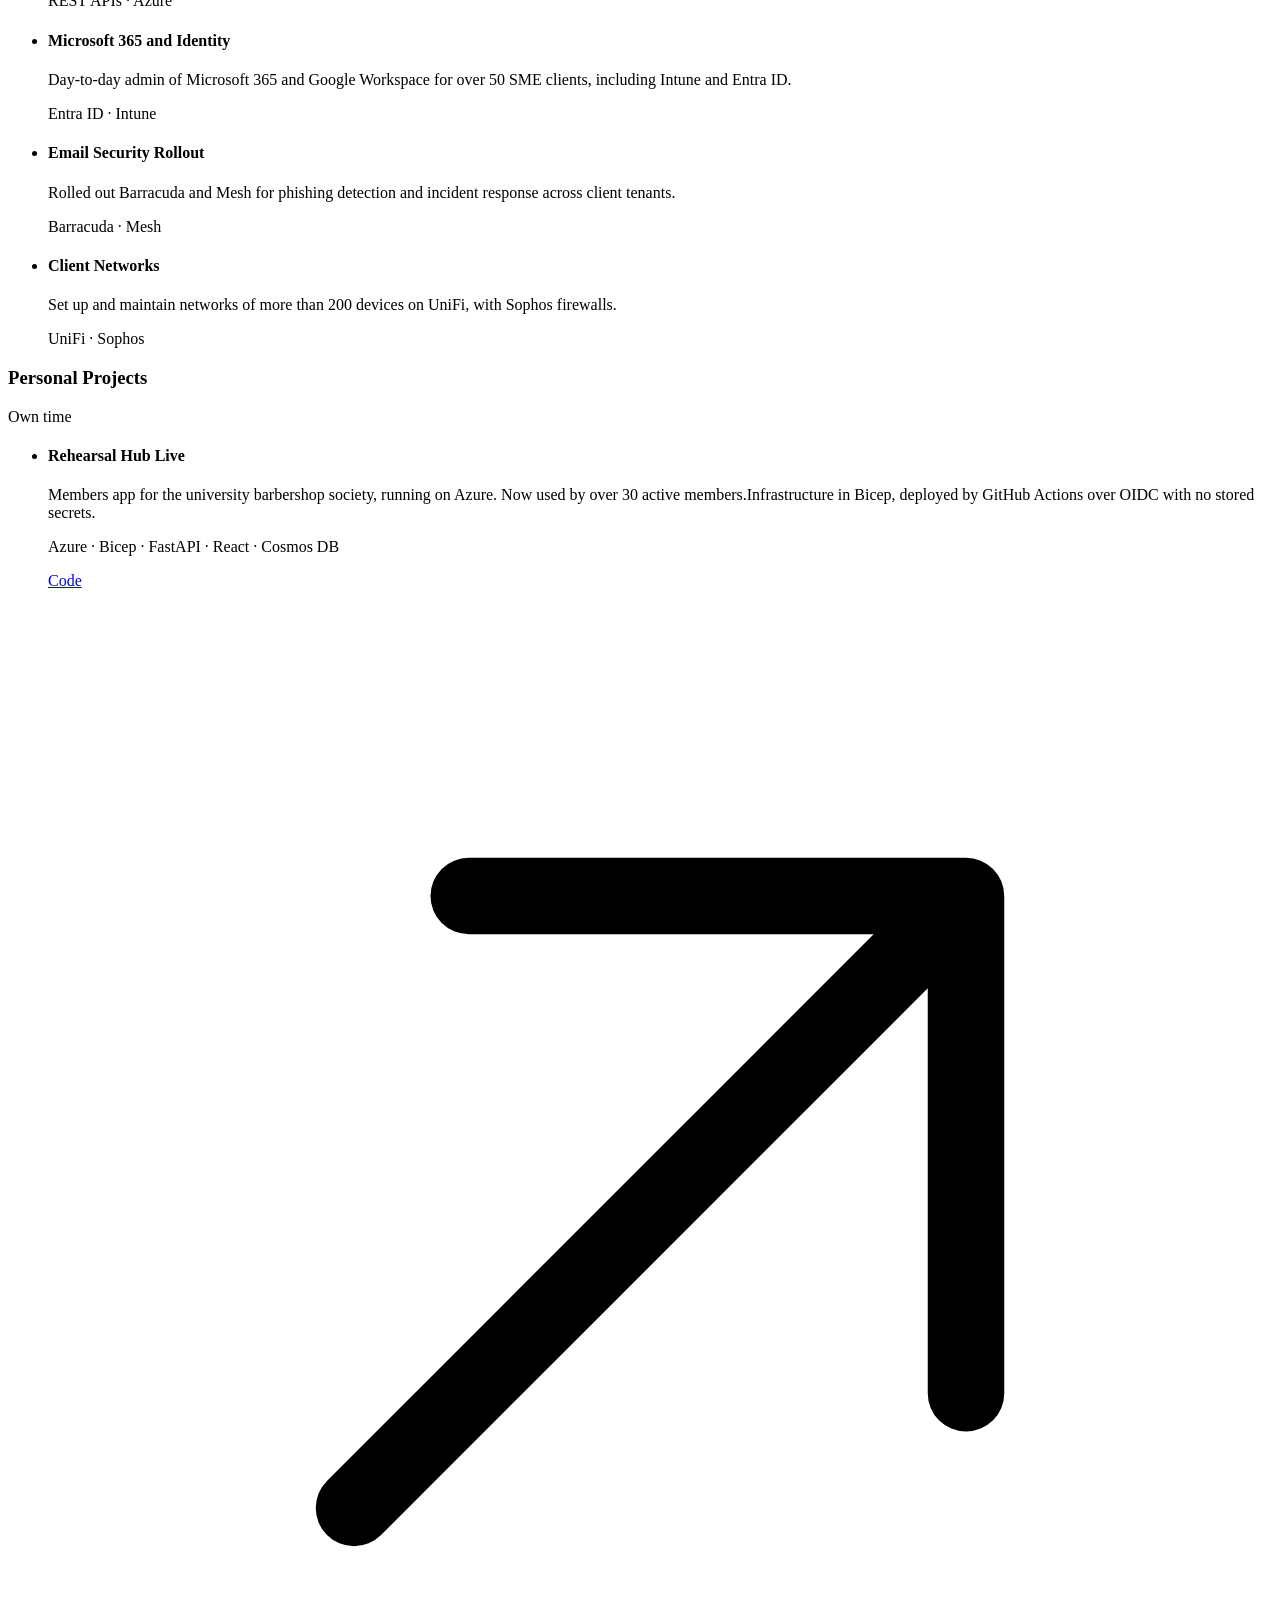
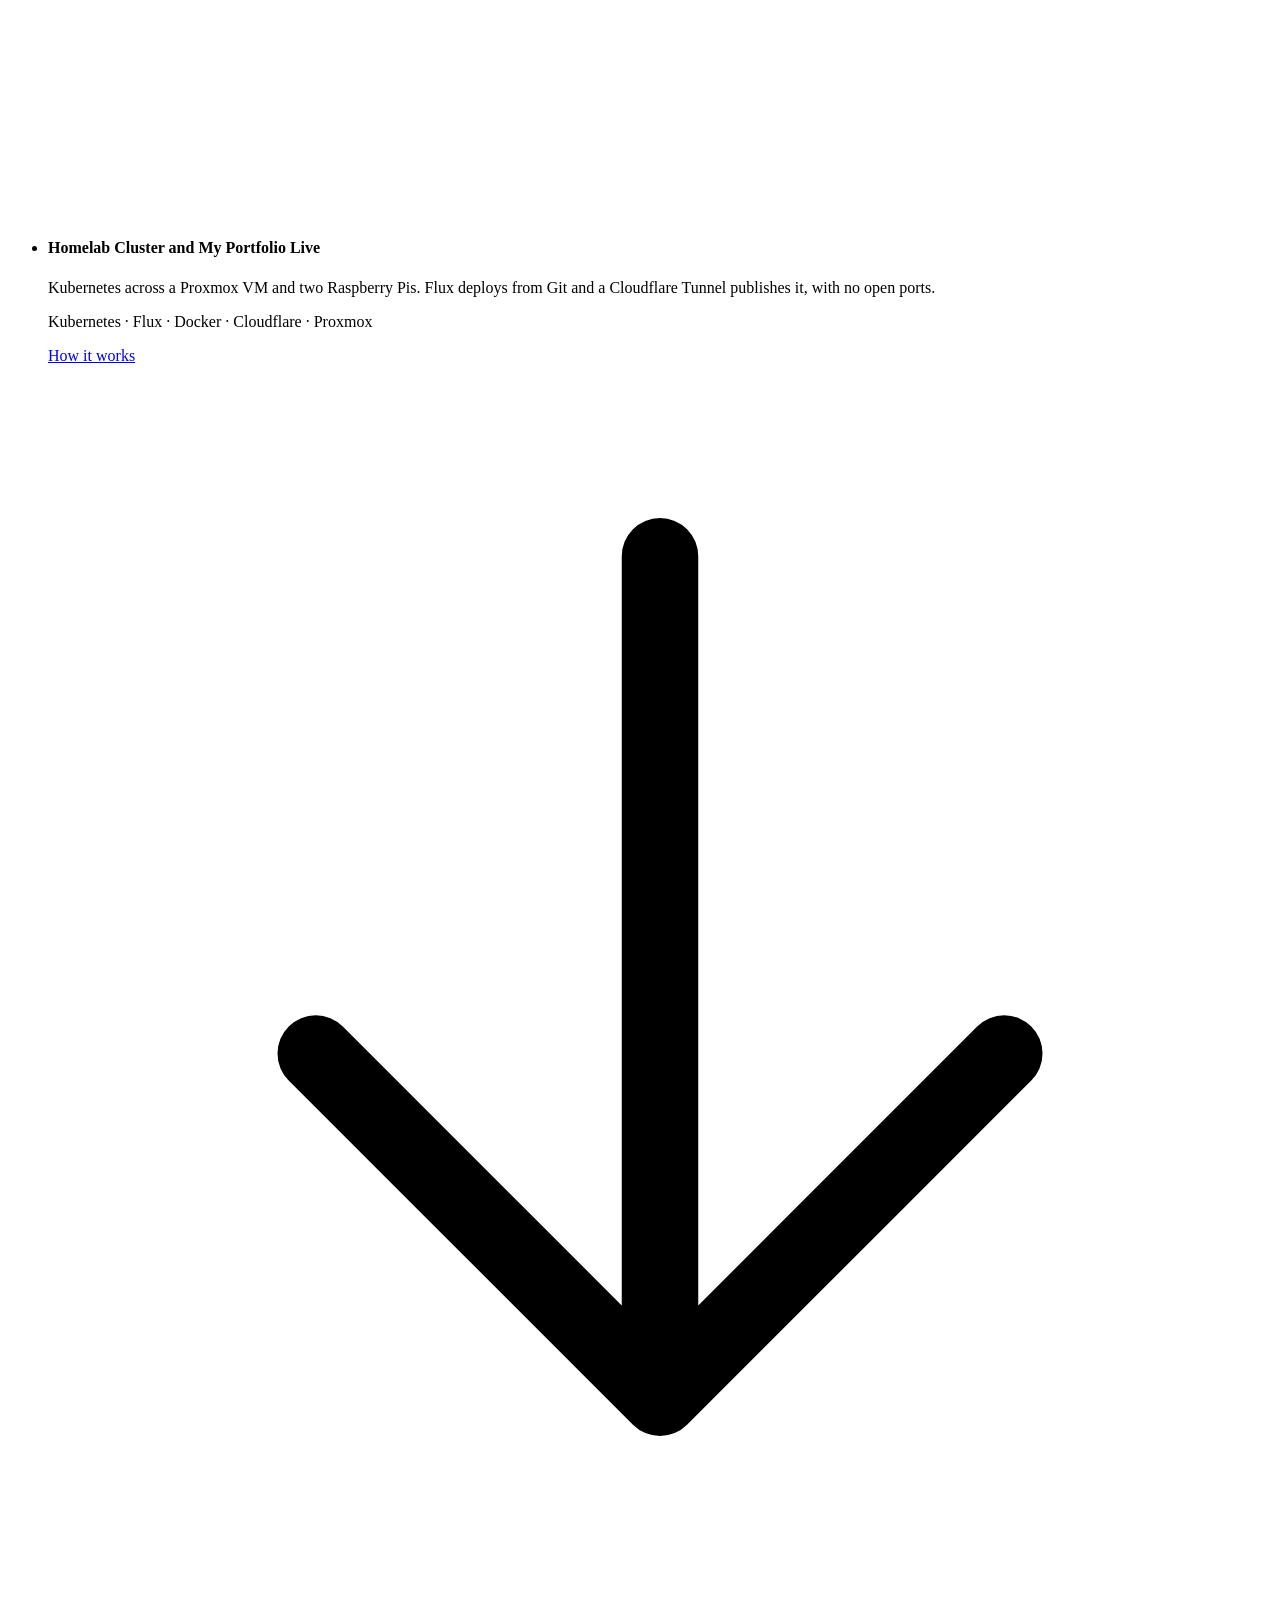
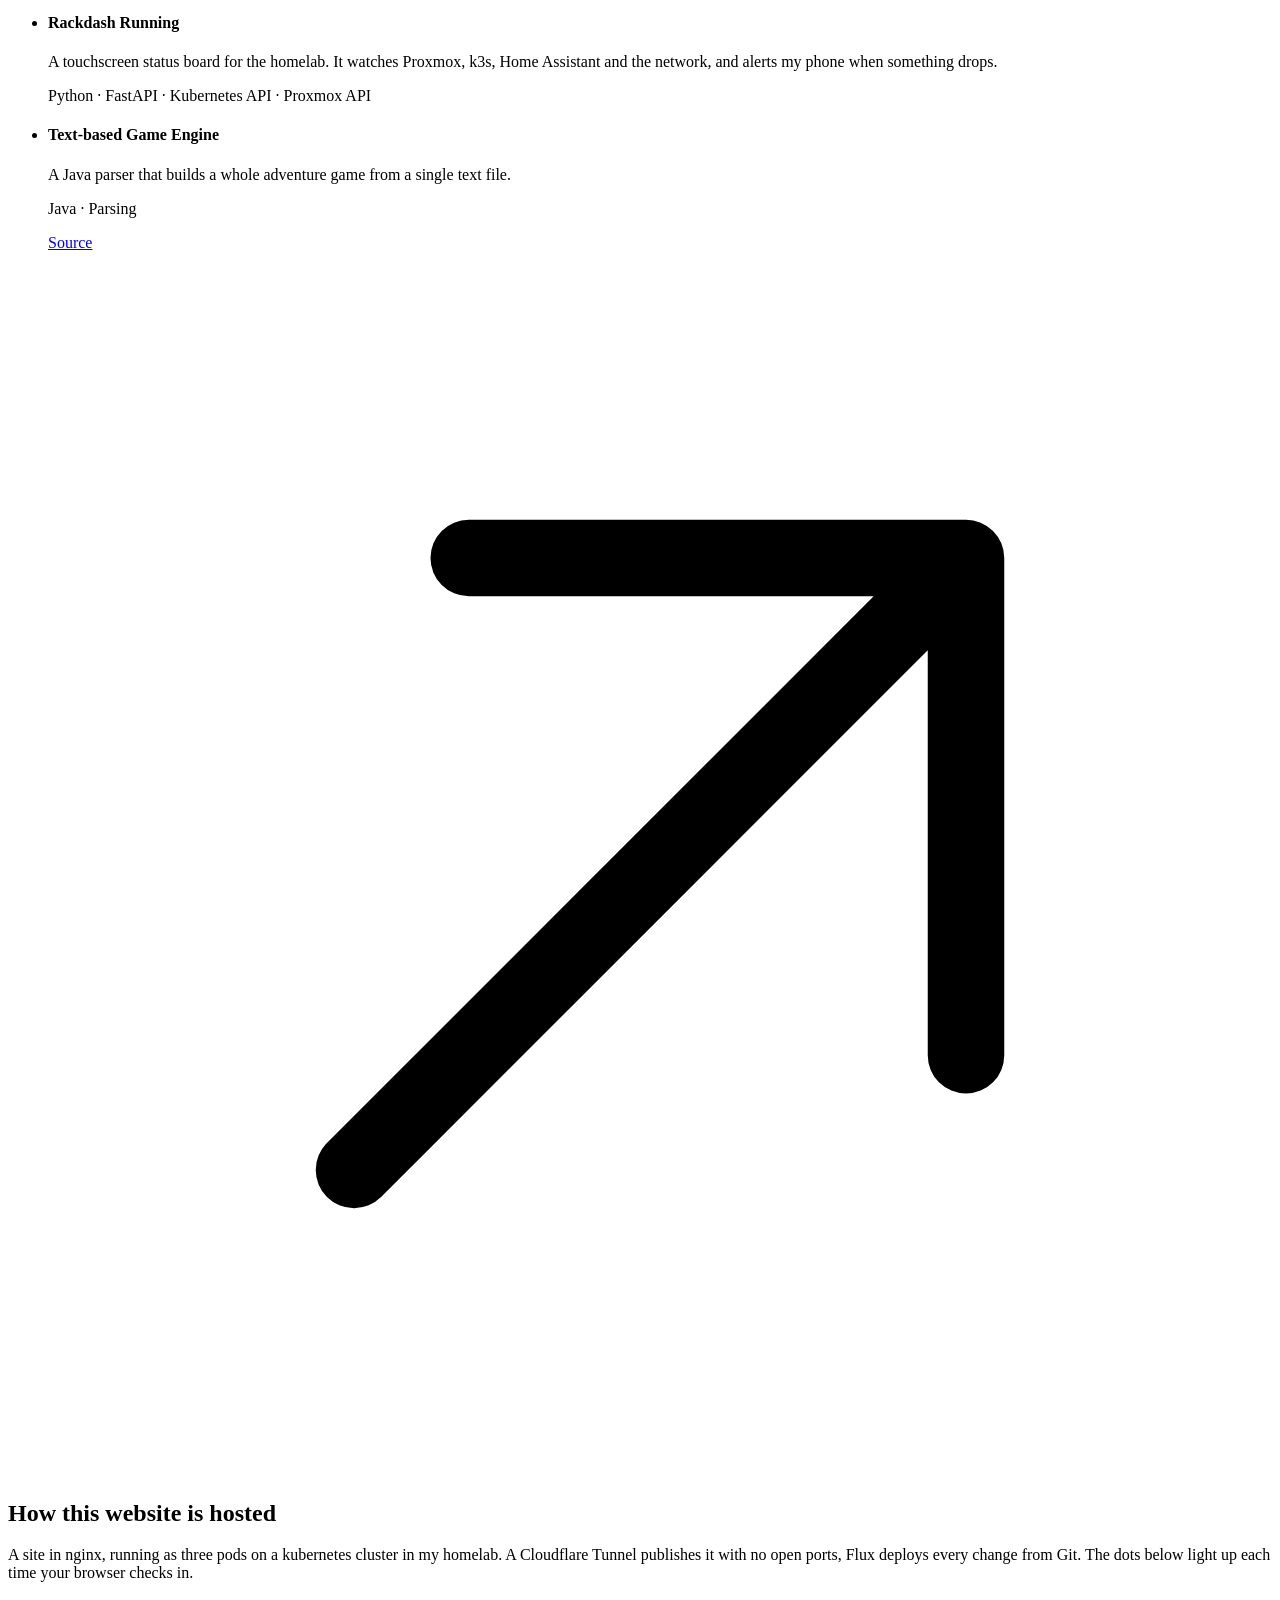
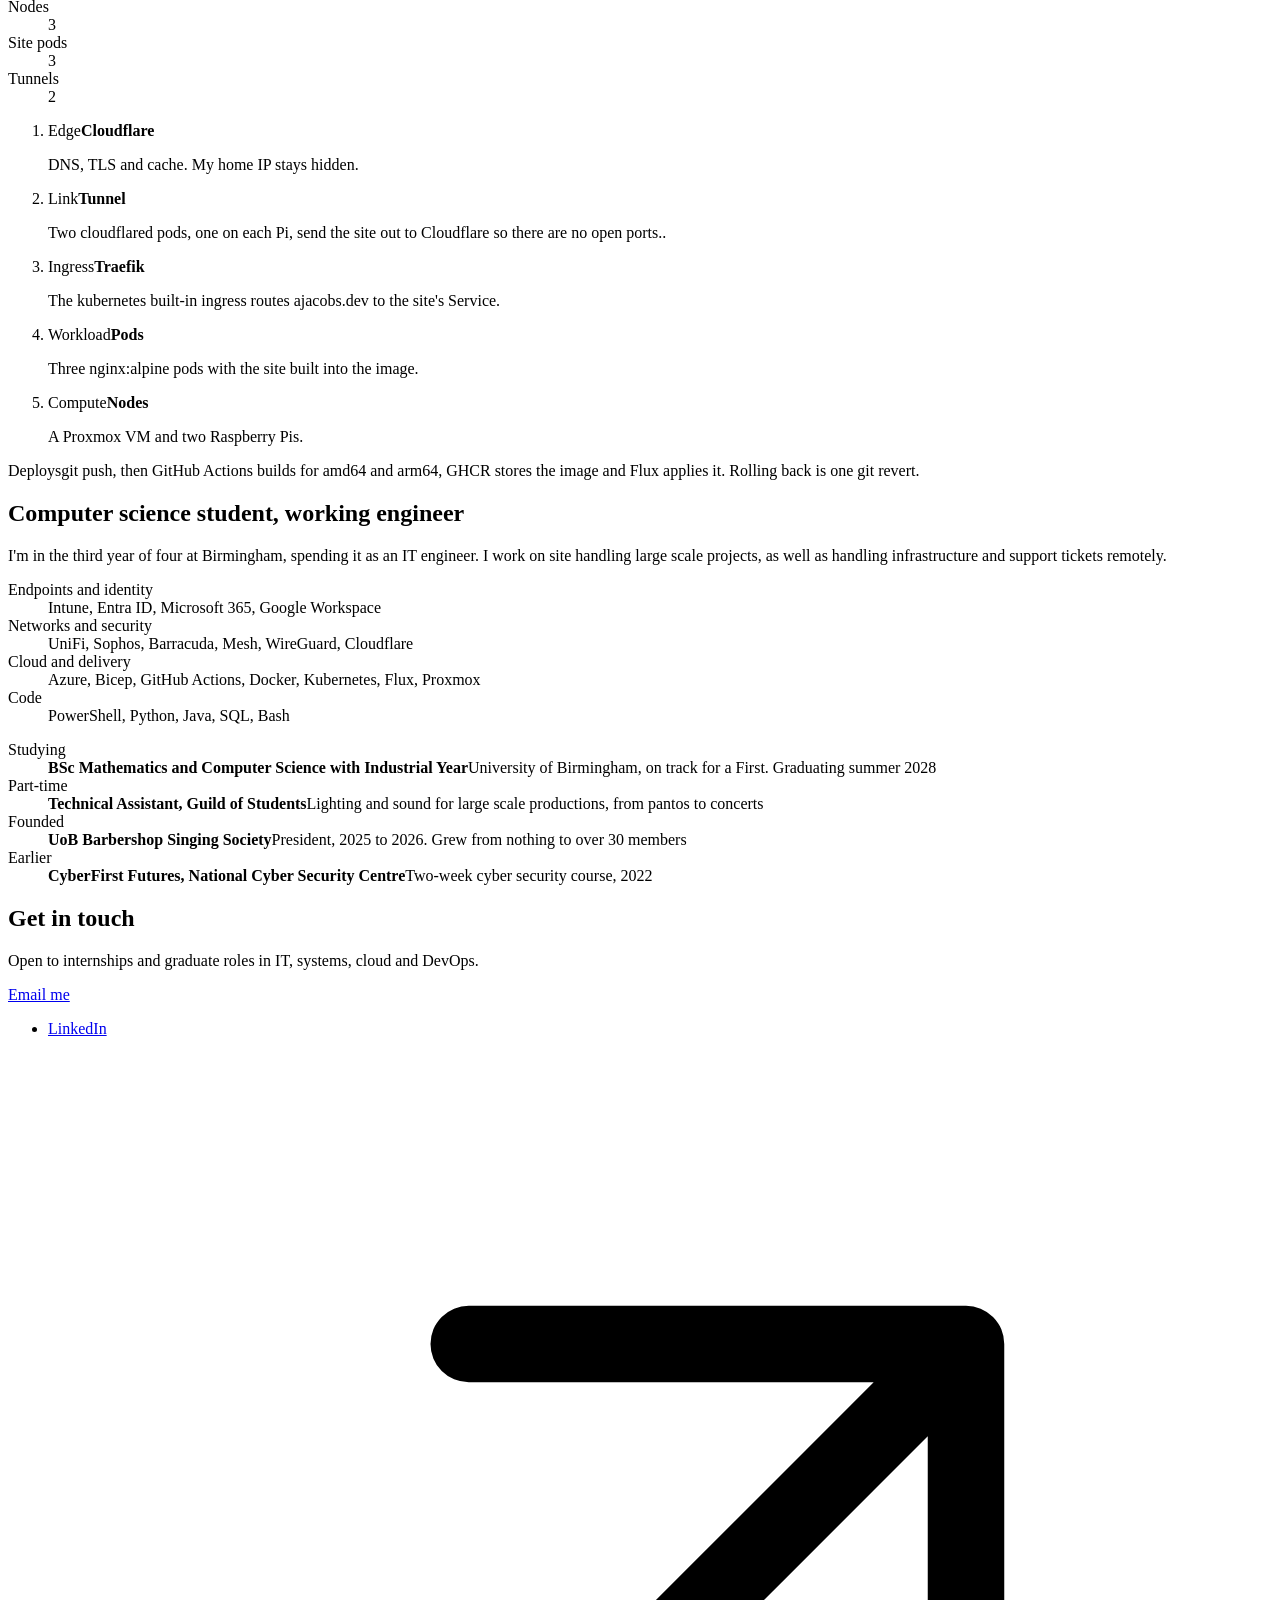
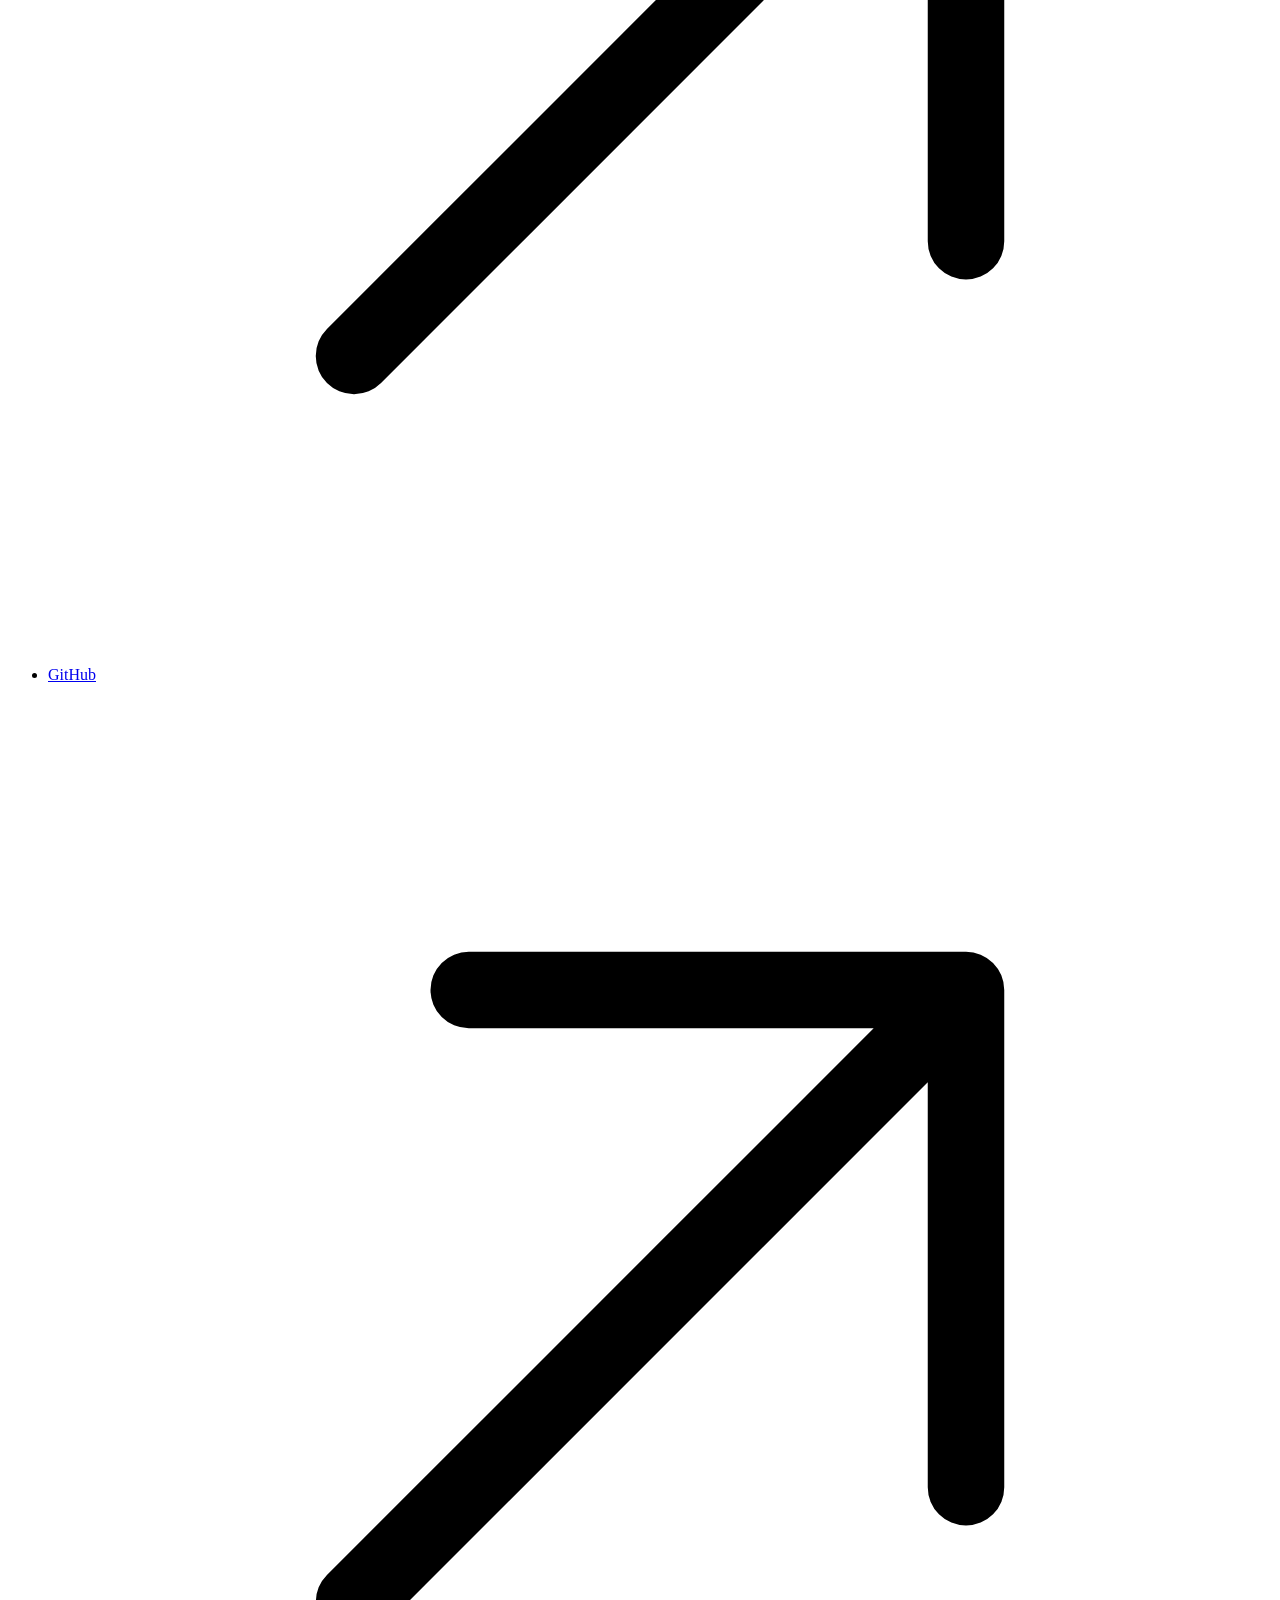
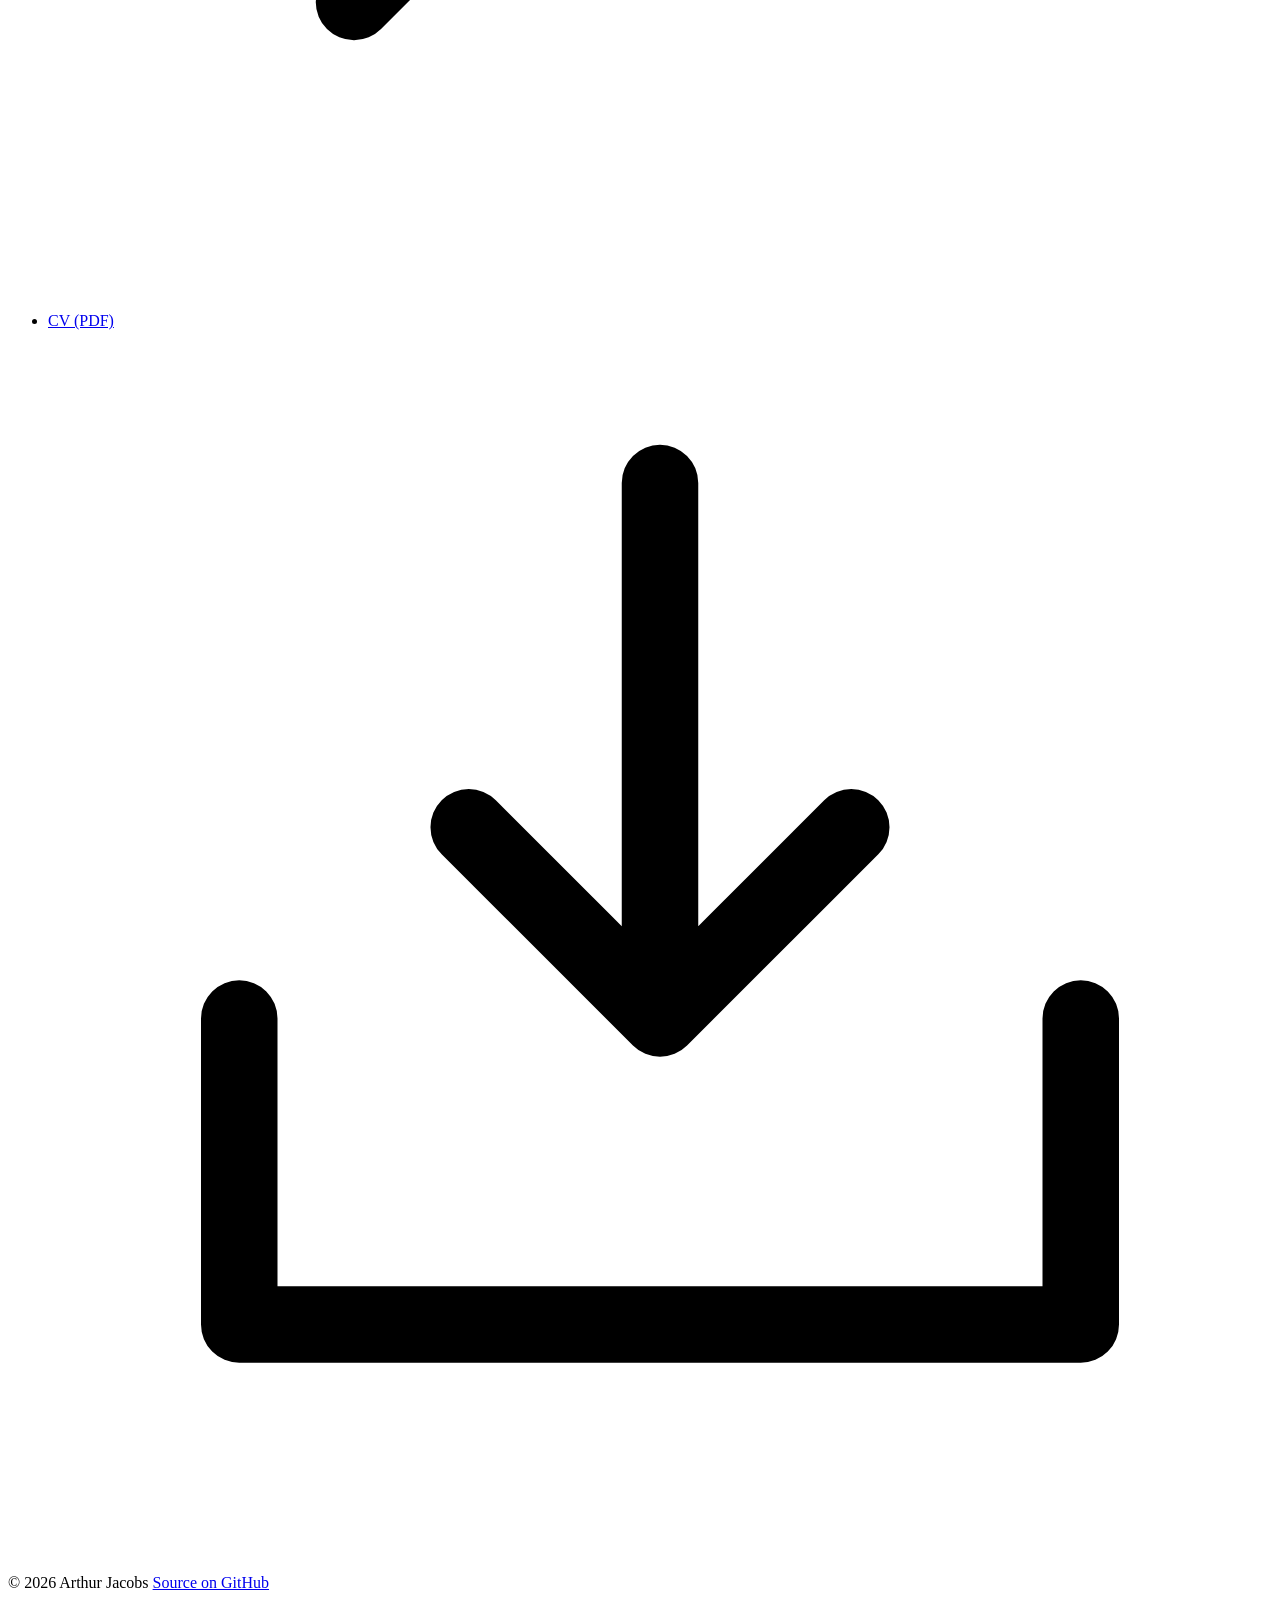
==== commit e8852141: "Put ms inside the RTT readout and refresh site copy Move the ms unit into the LED window and relabel" ====
--- a/site/index.html
+++ b/site/index.html
@@ -40,7 +40,7 @@
     <div class="hero__copy">
       <p class="hero__who"><span class="dot" aria-hidden="true"></span>Arthur Jacobs, IT engineer at Pickl</p>
       <h1 class="hero__title" id="hero-title">I develop and maintain IT infrastructure for over 50 small businesses.</h1>
-      <p class="hero__sub">Maths and Computer Science student at the University of Birmingham, spending my industrial year at an MSP. This is my portfolio, hosted at home on my K8s cluster.</p>
+      <p class="hero__sub">Undergraduate at the University of Birmingham studying BSc Mathematics and Computer Science, spending my placement year as an IT engineer. This is my portfolio, hosted at home on my Kubernetes cluster.</p>
       <div class="hero__ctas">
         <a class="btn btn--primary" href="#contact">Get in touch</a>
         <a class="btn btn--quiet" href="#work">See the work</a>
@@ -53,10 +53,10 @@
         <span class="meta">ajacobs.dev</span>
       </div>
       <div class="live__fig">
-        <span class="win win--xl"><span class="led" id="rtt" data-ghost="888">---</span></span>
-        <span class="live__unit">ms round trip<br>to my homelab</span>
-      </div>
-      <p class="live__by" id="served">Served by one of three nginx pods on a k3s cluster in my homelab.</p>
+        <span class="win win--xl"><span class="led" id="rtt" data-ghost="888">---</span><span class="win__unit">ms</span></span>
+        <span class="live__unit">RTT to my<br>cluster at home</span>
+      </div>
+      <p class="live__by" id="served">Served by one of three nginx pods on a kubernetes cluster in my homelab.</p>
       <a class="live__link" href="#infrastructure">See the route it took<svg class="ic" viewBox="0 0 256 256" aria-hidden="true"><path d="M205.66,149.66l-72,72a8,8,0,0,1-11.32,0l-72-72a8,8,0,0,1,11.32-11.32L120,196.69V40a8,8,0,0,1,16,0V196.69l58.34-58.35a8,8,0,0,1,11.32,11.32Z"/></svg></a>
     </aside>
   </section>
@@ -84,35 +84,35 @@
     </div>
 
     <div class="group">
-      <div class="group__head"><h3 class="h3">Placement year</h3><span class="meta">Pickl · 2026 to now</span></div>
+      <div class="group__head"><h3 class="h3">Placement Year</h3><span class="meta">Pickl · September 2026 - Present</span></div>
       <ul class="panel rows">
         <li class="row" data-roles="it systems">
-          <div class="row__main"><h4 class="row__title">Laptop build script</h4><p class="row__desc">A tailored PowerShell script that sets up a laptop with apps, configurations and a VPN, start to finish. Saves the company over four hours a week.</p></div>
+          <div class="row__main"><h4 class="row__title">Laptop Setup Automation</h4><p class="row__desc">A tailored PowerShell script that sets up a laptop with apps, configurations and a VPN, start to finish. Saves the company over four hours a week.</p></div>
           <p class="meta row__stack">PowerShell · Bash · Intune</p>
           <span class="row__link" aria-hidden="true"></span>
         </li>
         <li class="row" data-roles="it systems">
-          <div class="row__main"><h4 class="row__title">Silent VPN deployment</h4><p class="row__desc">Pushes an L2TP/IPsec profile from the RMM with its credentials saved, then checks they stuck without prompting anyone.</p></div>
+          <div class="row__main"><h4 class="row__title">Silent VPN Deployment</h4><p class="row__desc">Pushes an L2TP/IPsec profile from the RMM with its credentials saved, then checks they stuck without prompting anyone.</p></div>
           <p class="meta row__stack">PowerShell · RAS API</p>
           <a class="row__link" href="https://github.com/ajacobs06/ps-silent-vpn-deployment" rel="noopener">Write-up<svg class="ic" viewBox="0 0 256 256" aria-hidden="true"><path d="M200,64V168a8,8,0,0,1-16,0V83.31L69.66,197.66a8,8,0,0,1-11.32-11.32L172.69,72H88a8,8,0,0,1,0-16H192A8,8,0,0,1,200,64Z"/></svg></a>
         </li>
         <li class="row" data-roles="systems devops">
-          <div class="row__main"><h4 class="row__title">AI agent for the company</h4><p class="row__desc">Developed an MCP server in Azure, using ACR, to give our agentic models oversight of our tickets.</p></div>
+          <div class="row__main"><h4 class="row__title">AI Agent for the Company</h4><p class="row__desc">Developed an MCP server in Azure, using ACR, to give our agentic models oversight of our tickets.</p></div>
           <p class="meta row__stack">REST APIs · Azure </p>
           <span class="row__link" aria-hidden="true"></span>
         </li>
         <li class="row" data-roles="it cloud">
-          <div class="row__main"><h4 class="row__title">Microsoft 365 and identity</h4><p class="row__desc">Day-to-day admin of Microsoft 365 and Google Workspace for over 50 SME clients, including Intune and Entra ID.</p></div>
+          <div class="row__main"><h4 class="row__title">Microsoft 365 and Identity</h4><p class="row__desc">Day-to-day admin of Microsoft 365 and Google Workspace for over 50 SME clients, including Intune and Entra ID.</p></div>
           <p class="meta row__stack">Entra ID · Intune</p>
           <span class="row__link" aria-hidden="true"></span>
         </li>
         <li class="row" data-roles="it systems">
-          <div class="row__main"><h4 class="row__title">Email security rollout</h4><p class="row__desc">Rolled out Barracuda and Mesh for phishing detection and incident response across client tenants.</p></div>
+          <div class="row__main"><h4 class="row__title">Email Security Rollout</h4><p class="row__desc">Rolled out Barracuda and Mesh for phishing detection and incident response across client tenants.</p></div>
           <p class="meta row__stack">Barracuda · Mesh</p>
           <span class="row__link" aria-hidden="true"></span>
         </li>
         <li class="row" data-roles="systems">
-          <div class="row__main"><h4 class="row__title">Client networks</h4><p class="row__desc">Set up and maintain networks of more than 200 devices on UniFi, with Sophos firewalls.</p></div>
+          <div class="row__main"><h4 class="row__title">Client Networks</h4><p class="row__desc">Set up and maintain networks of more than 200 devices on UniFi, with Sophos firewalls.</p></div>
           <p class="meta row__stack">UniFi · Sophos</p>
           <span class="row__link" aria-hidden="true"></span>
         </li>
@@ -120,7 +120,7 @@
     </div>
 
     <div class="group">
-      <div class="group__head"><h3 class="h3">Personal projects</h3><span class="meta">Own time</span></div>
+      <div class="group__head"><h3 class="h3">Personal Projects</h3><span class="meta">Own time</span></div>
       <ul class="panel rows">
         <li class="row" data-roles="cloud devops">
           <div class="row__main"><h4 class="row__title">Rehearsal Hub <span class="tag"><span class="dot" aria-hidden="true"></span>Live</span></h4><p class="row__desc">Members app for the university barbershop society, running on Azure. Now used by over 30 active members.Infrastructure in Bicep, deployed by GitHub Actions over OIDC with no stored secrets.</p></div>
@@ -128,17 +128,17 @@
           <a class="row__link" href="https://github.com/ajacobs06/rehearsal-hub-showcase" rel="noopener">Code<svg class="ic" viewBox="0 0 256 256" aria-hidden="true"><path d="M200,64V168a8,8,0,0,1-16,0V83.31L69.66,197.66a8,8,0,0,1-11.32-11.32L172.69,72H88a8,8,0,0,1,0-16H192A8,8,0,0,1,200,64Z"/></svg></a>
         </li>
         <li class="row" data-roles="devops cloud systems">
-          <div class="row__main"><h4 class="row__title">Homelab cluster and this site <span class="tag"><span class="dot" aria-hidden="true"></span>Live</span></h4><p class="row__desc">k3s across a Proxmox VM and two Raspberry Pis. Flux deploys from Git and a Cloudflare Tunnel publishes it, with no open ports.</p></div>
-          <p class="meta row__stack">k3s · Flux · Docker · Cloudflare · Proxmox</p>
+          <div class="row__main"><h4 class="row__title">Homelab Cluster and My Portfolio <span class="tag"><span class="dot" aria-hidden="true"></span>Live</span></h4><p class="row__desc">Kubernetes across a Proxmox VM and two Raspberry Pis. Flux deploys from Git and a Cloudflare Tunnel publishes it, with no open ports.</p></div>
+          <p class="meta row__stack">Kubernetes · Flux · Docker · Cloudflare · Proxmox</p>
           <a class="row__link" href="#infrastructure">How it works<svg class="ic" viewBox="0 0 256 256" aria-hidden="true"><path d="M205.66,149.66l-72,72a8,8,0,0,1-11.32,0l-72-72a8,8,0,0,1,11.32-11.32L120,196.69V40a8,8,0,0,1,16,0V196.69l58.34-58.35a8,8,0,0,1,11.32,11.32Z"/></svg></a>
         </li>
         <li class="row" data-roles="systems devops">
-          <div class="row__main"><h4 class="row__title">rackdash <span class="tag"><span class="dot" aria-hidden="true"></span>Running</span></h4><p class="row__desc">A touchscreen status board for the homelab. It watches Proxmox, k3s, Home Assistant and the network, and alerts my phone when something drops.</p></div>
+          <div class="row__main"><h4 class="row__title">Rackdash <span class="tag"><span class="dot" aria-hidden="true"></span>Running</span></h4><p class="row__desc">A touchscreen status board for the homelab. It watches Proxmox, k3s, Home Assistant and the network, and alerts my phone when something drops.</p></div>
           <p class="meta row__stack">Python · FastAPI · Kubernetes API · Proxmox API</p>
           <span class="row__link" aria-hidden="true"></span>
         </li>
         <li class="row" data-roles="">
-          <div class="row__main"><h4 class="row__title">Text-based game engine</h4><p class="row__desc">A Java parser that builds a whole adventure game from a single text file.</p></div>
+          <div class="row__main"><h4 class="row__title">Text-based Game Engine</h4><p class="row__desc">A Java parser that builds a whole adventure game from a single text file.</p></div>
           <p class="meta row__stack">Java · Parsing</p>
           <a class="row__link" href="https://github.com/ajacobs06/Text-Based-Game" rel="noopener">Source<svg class="ic" viewBox="0 0 256 256" aria-hidden="true"><path d="M200,64V168a8,8,0,0,1-16,0V83.31L69.66,197.66a8,8,0,0,1-11.32-11.32L172.69,72H88a8,8,0,0,1,0-16H192A8,8,0,0,1,200,64Z"/></svg></a>
         </li>
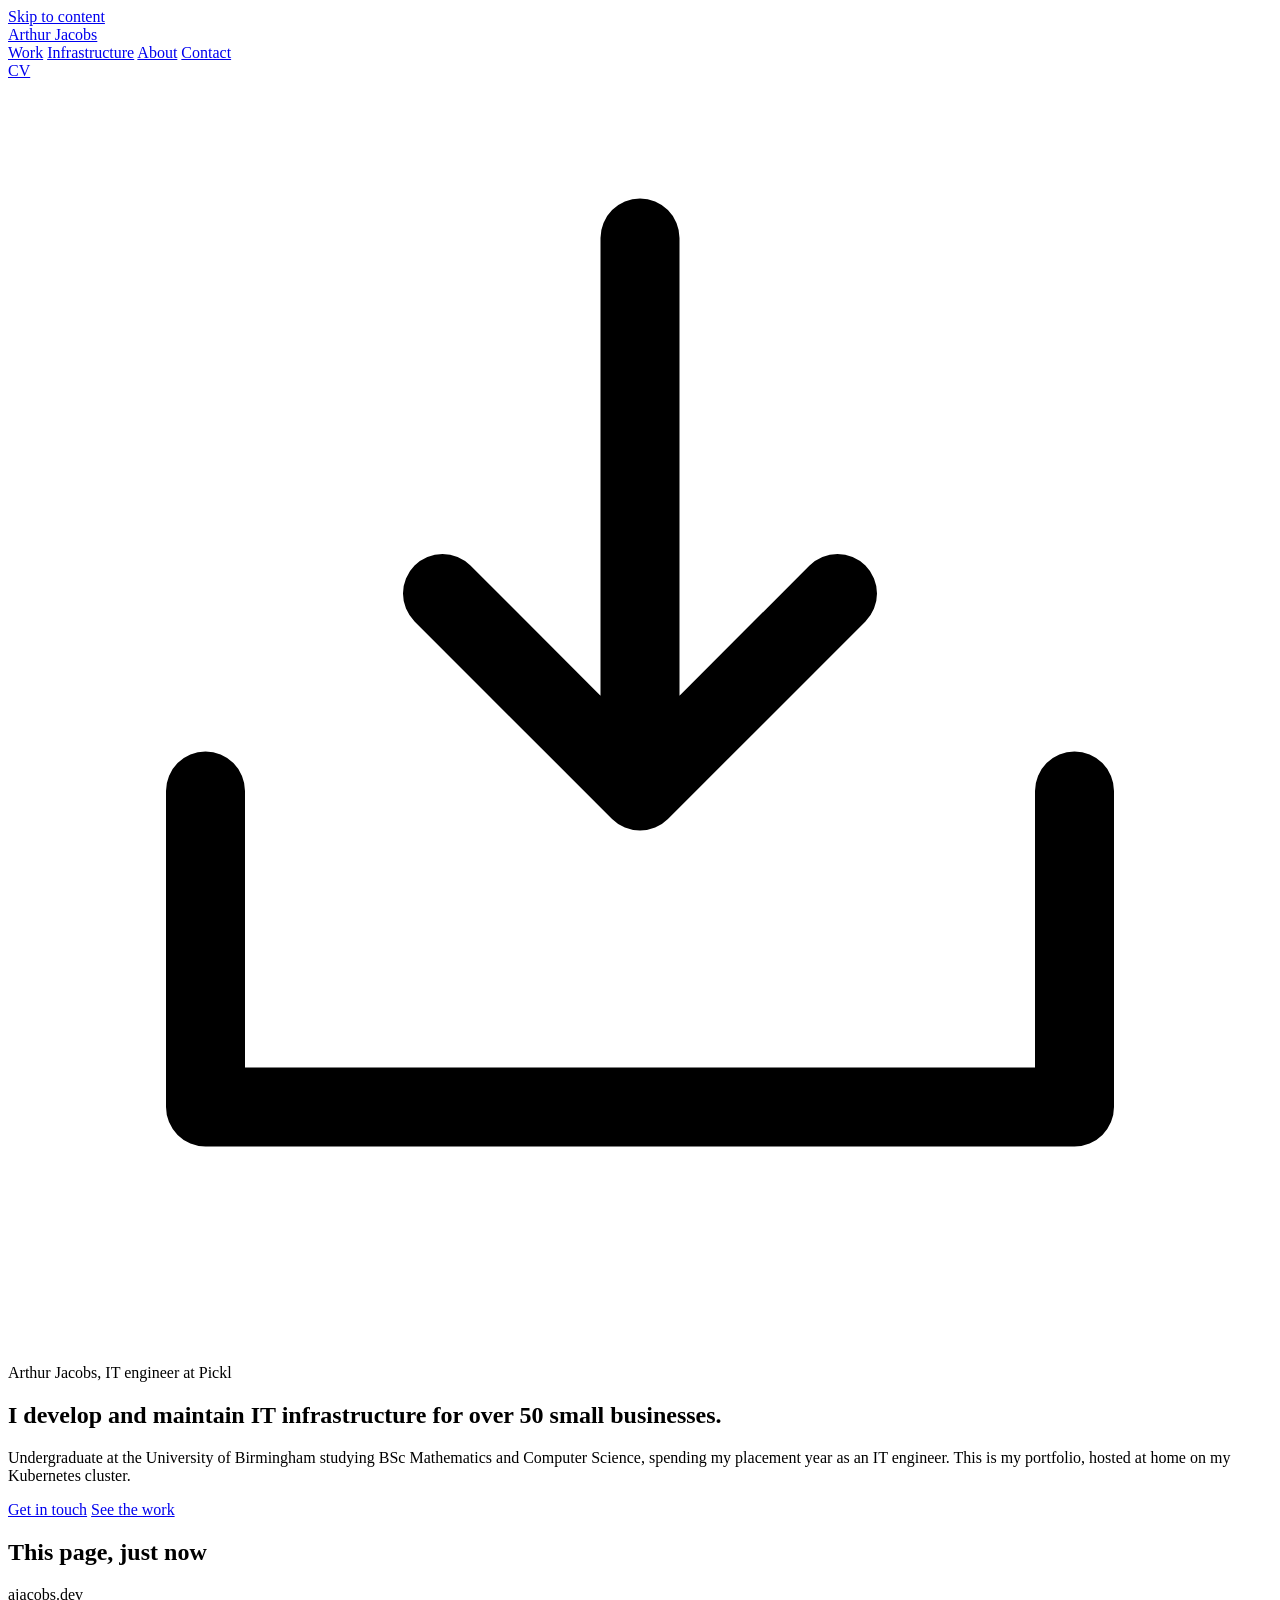
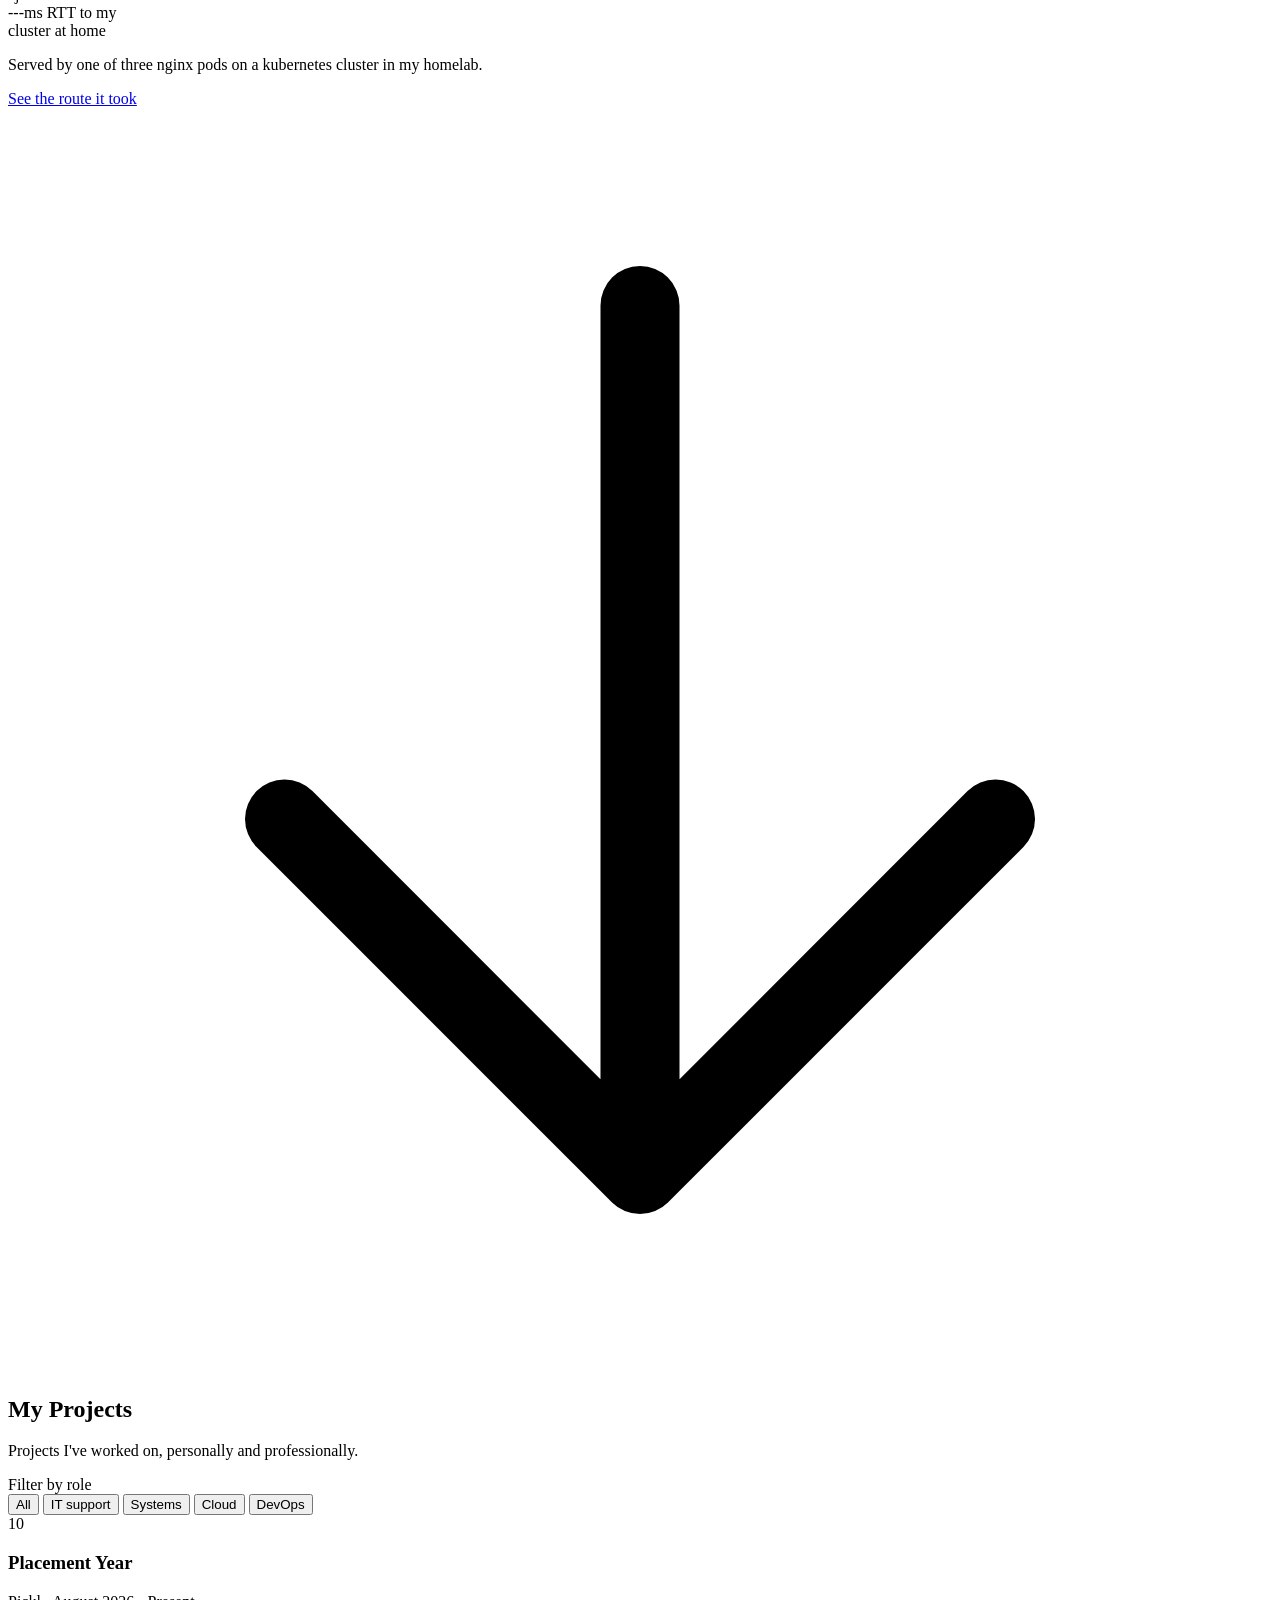
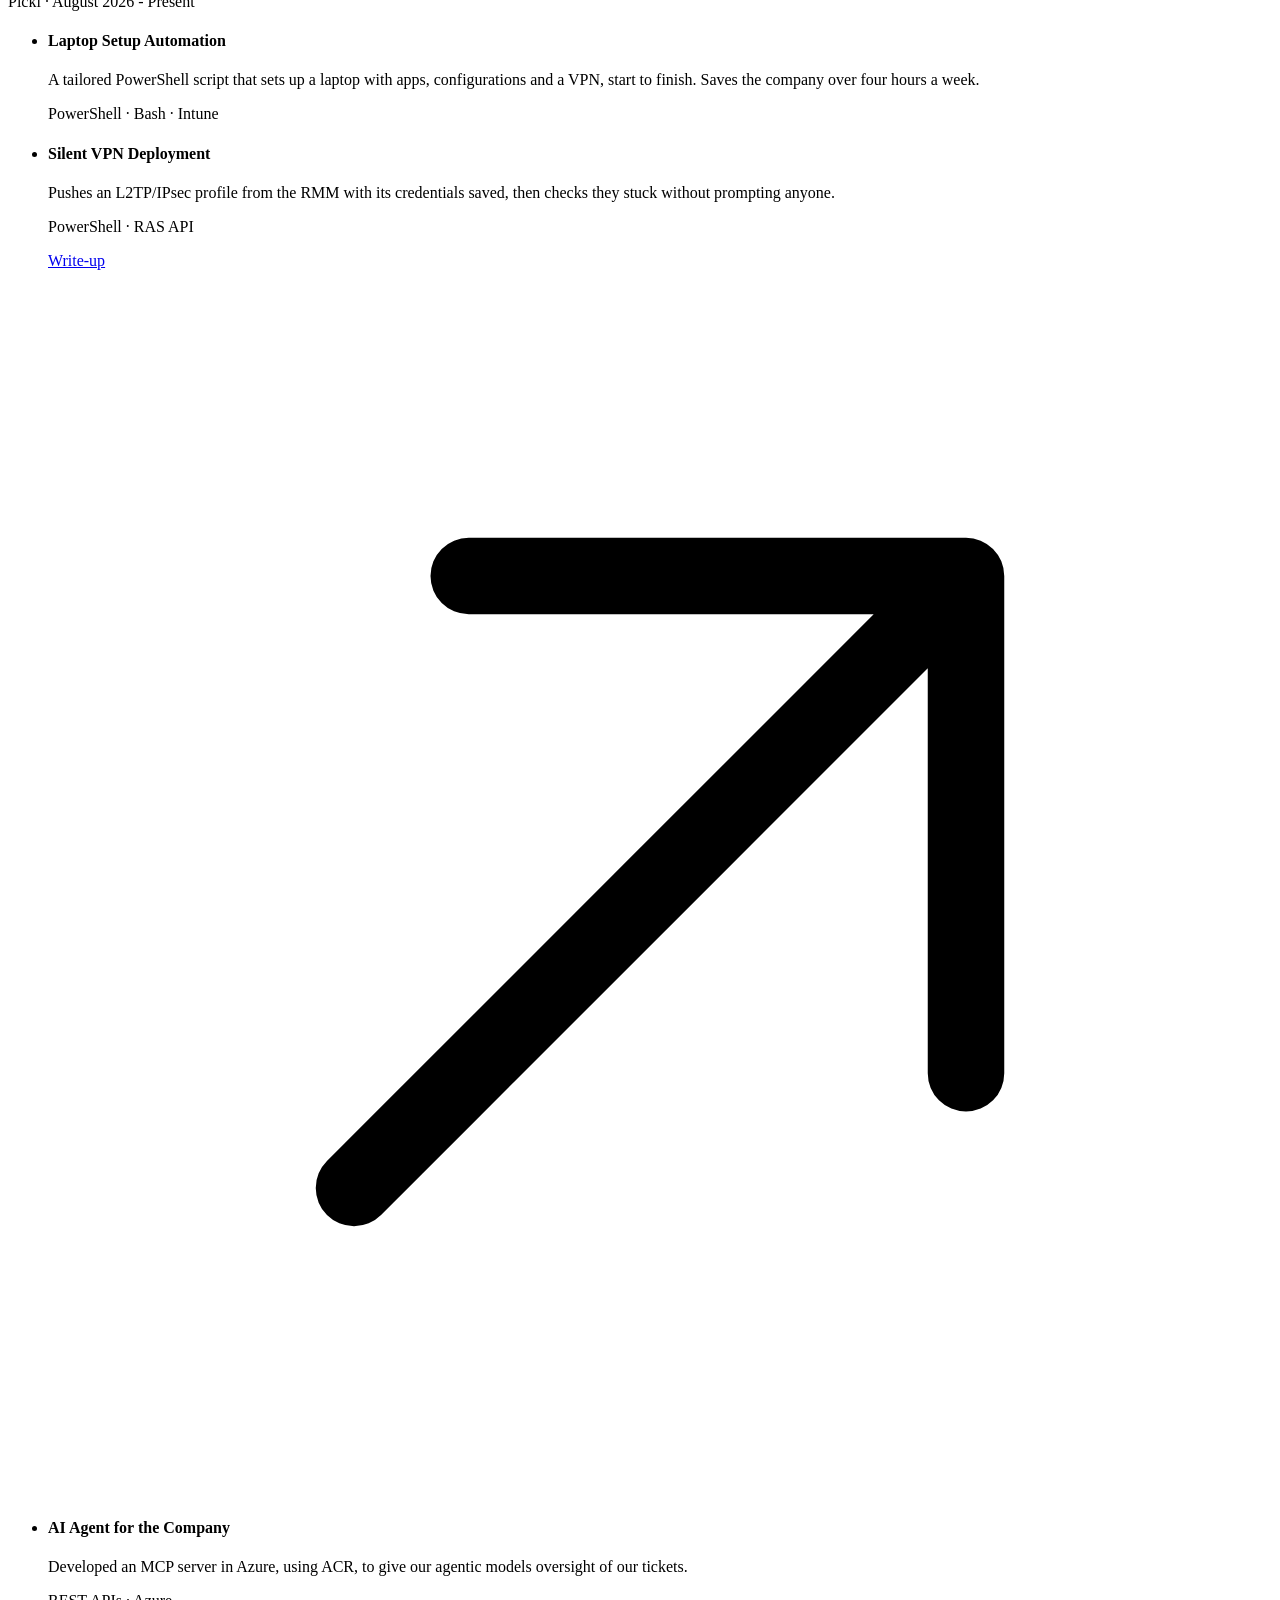
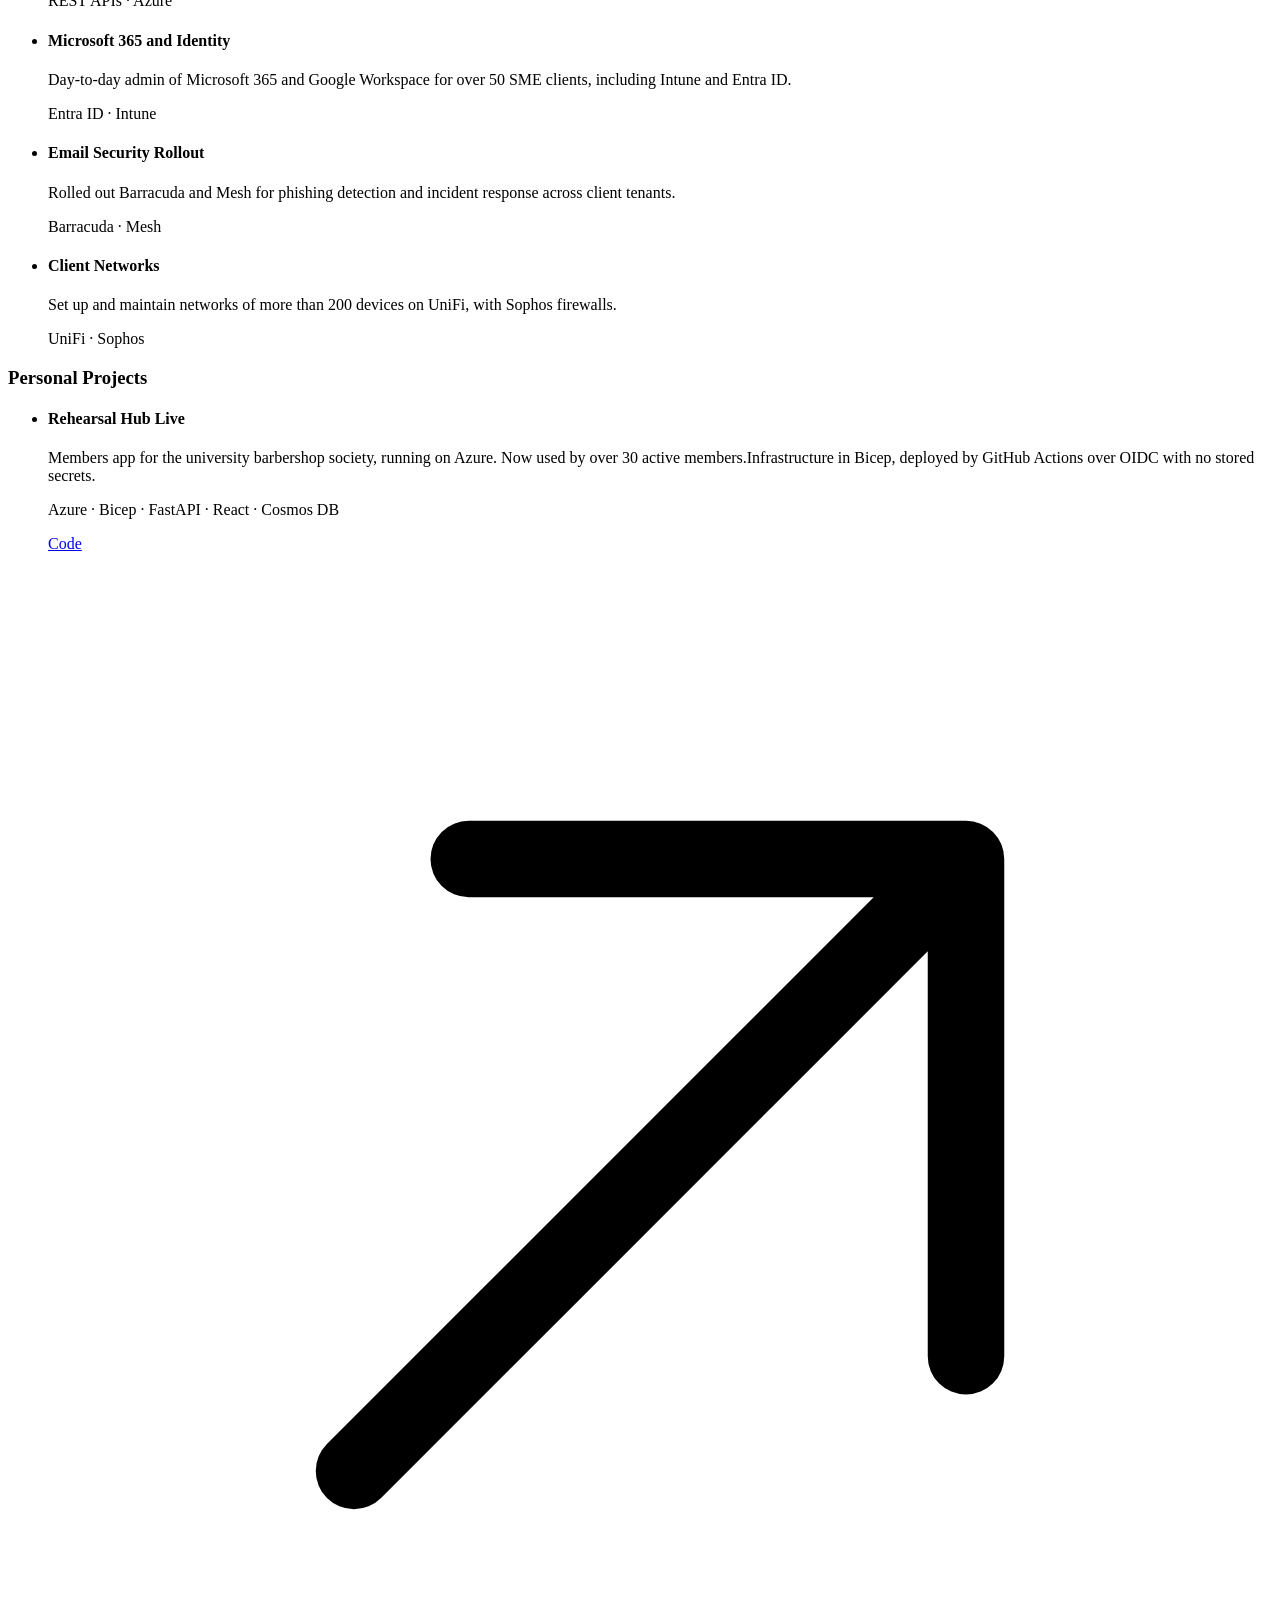
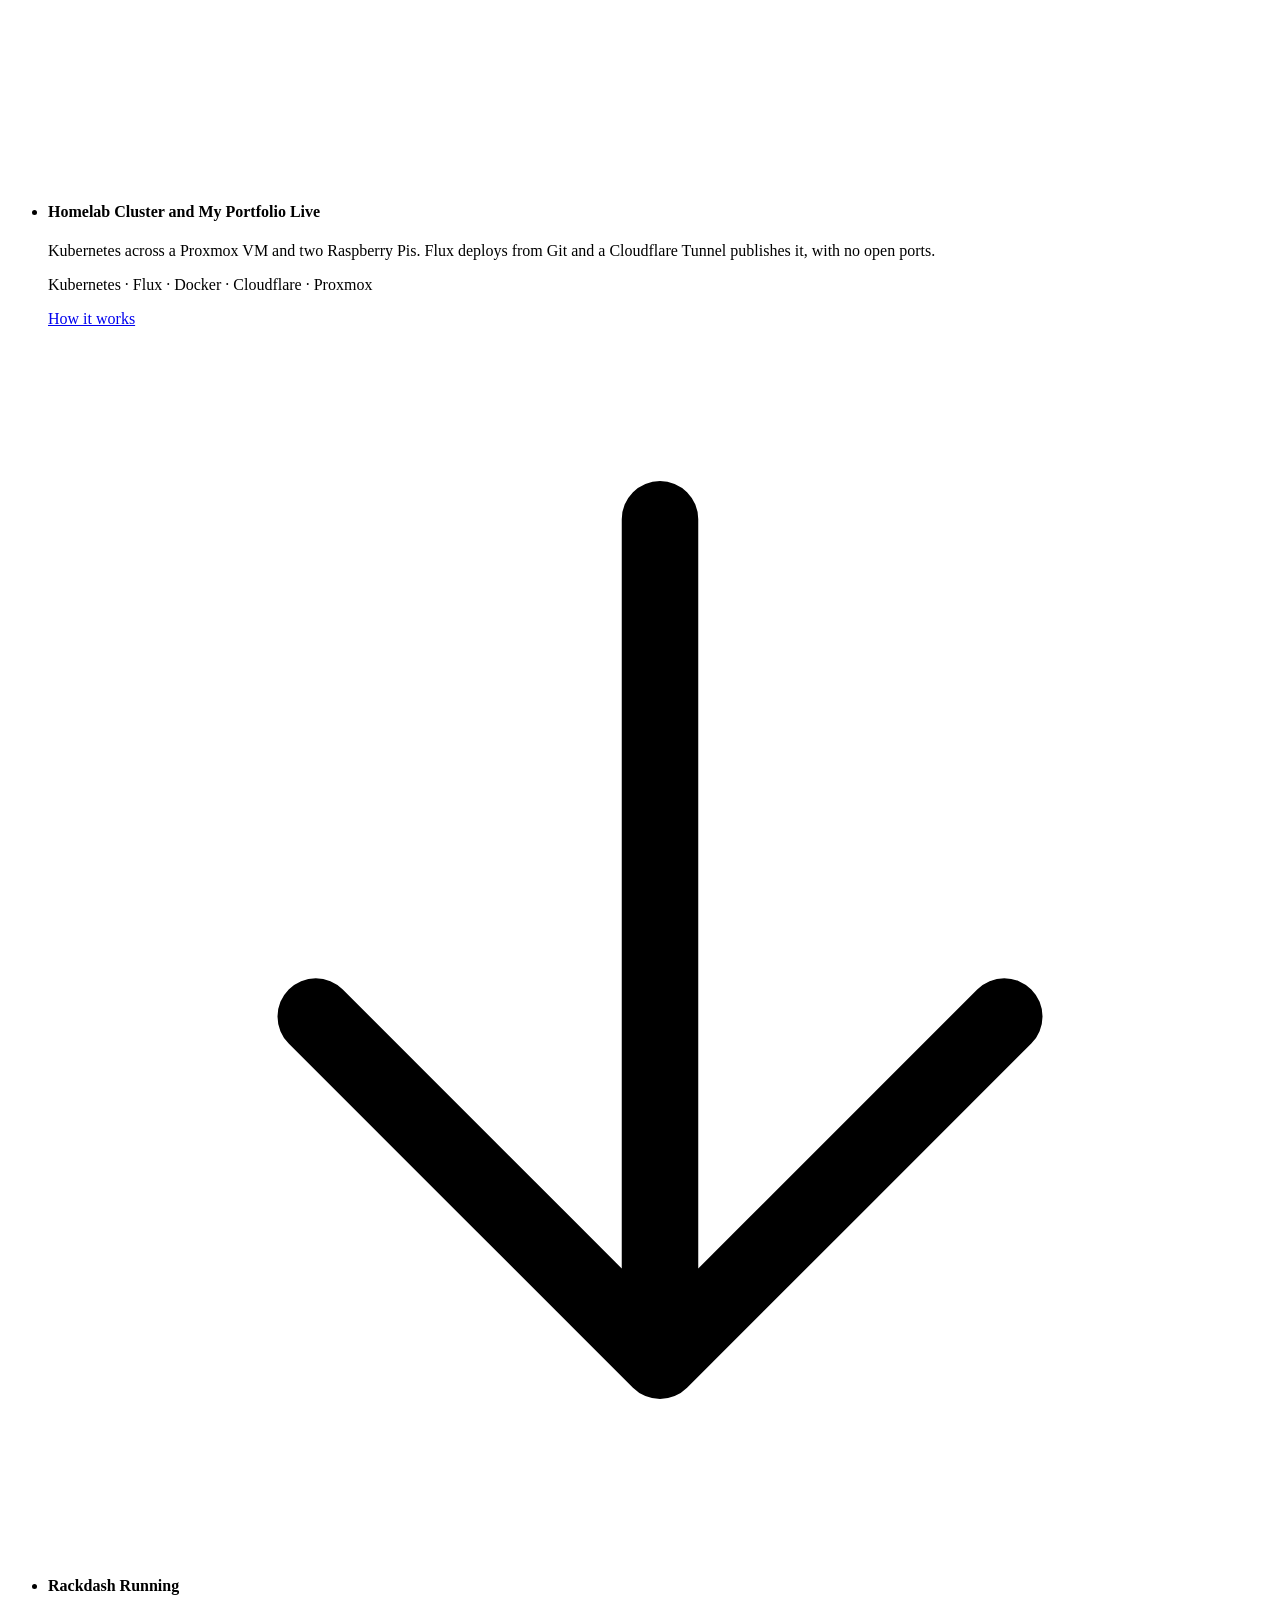
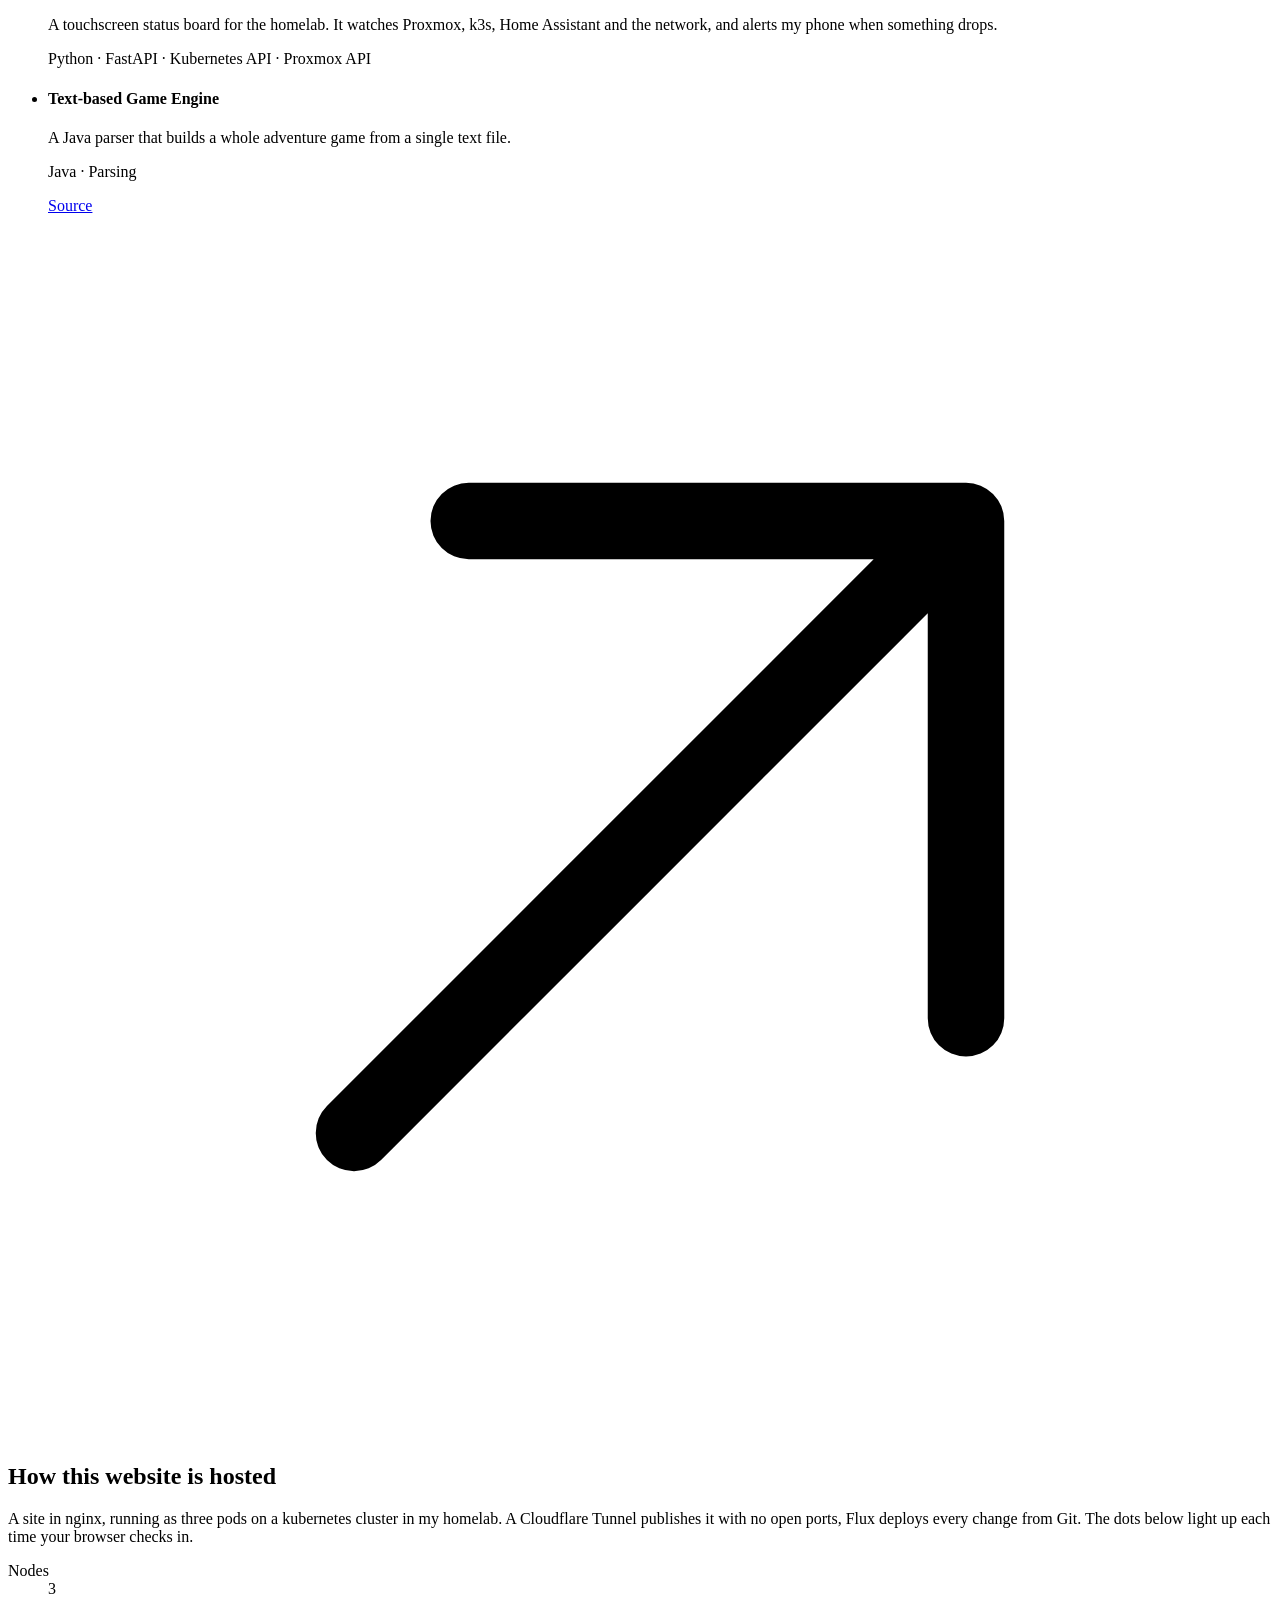
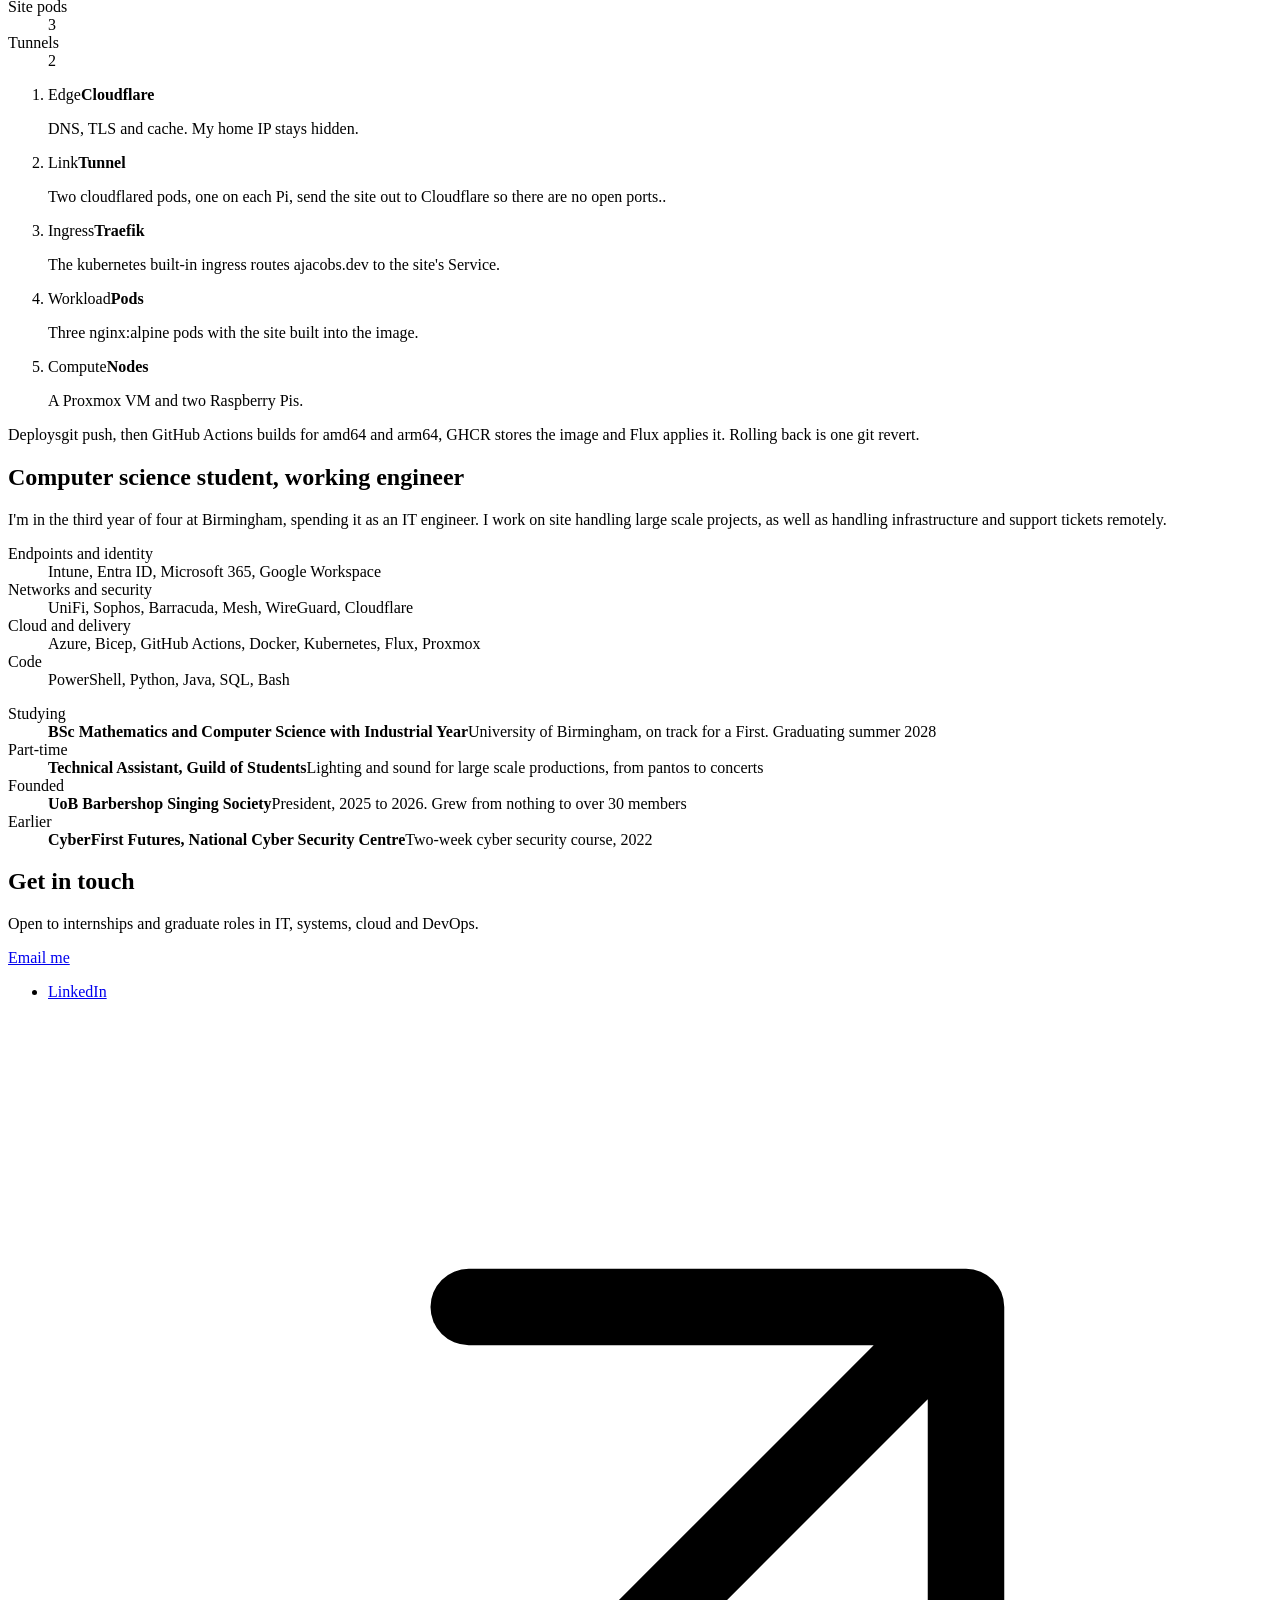
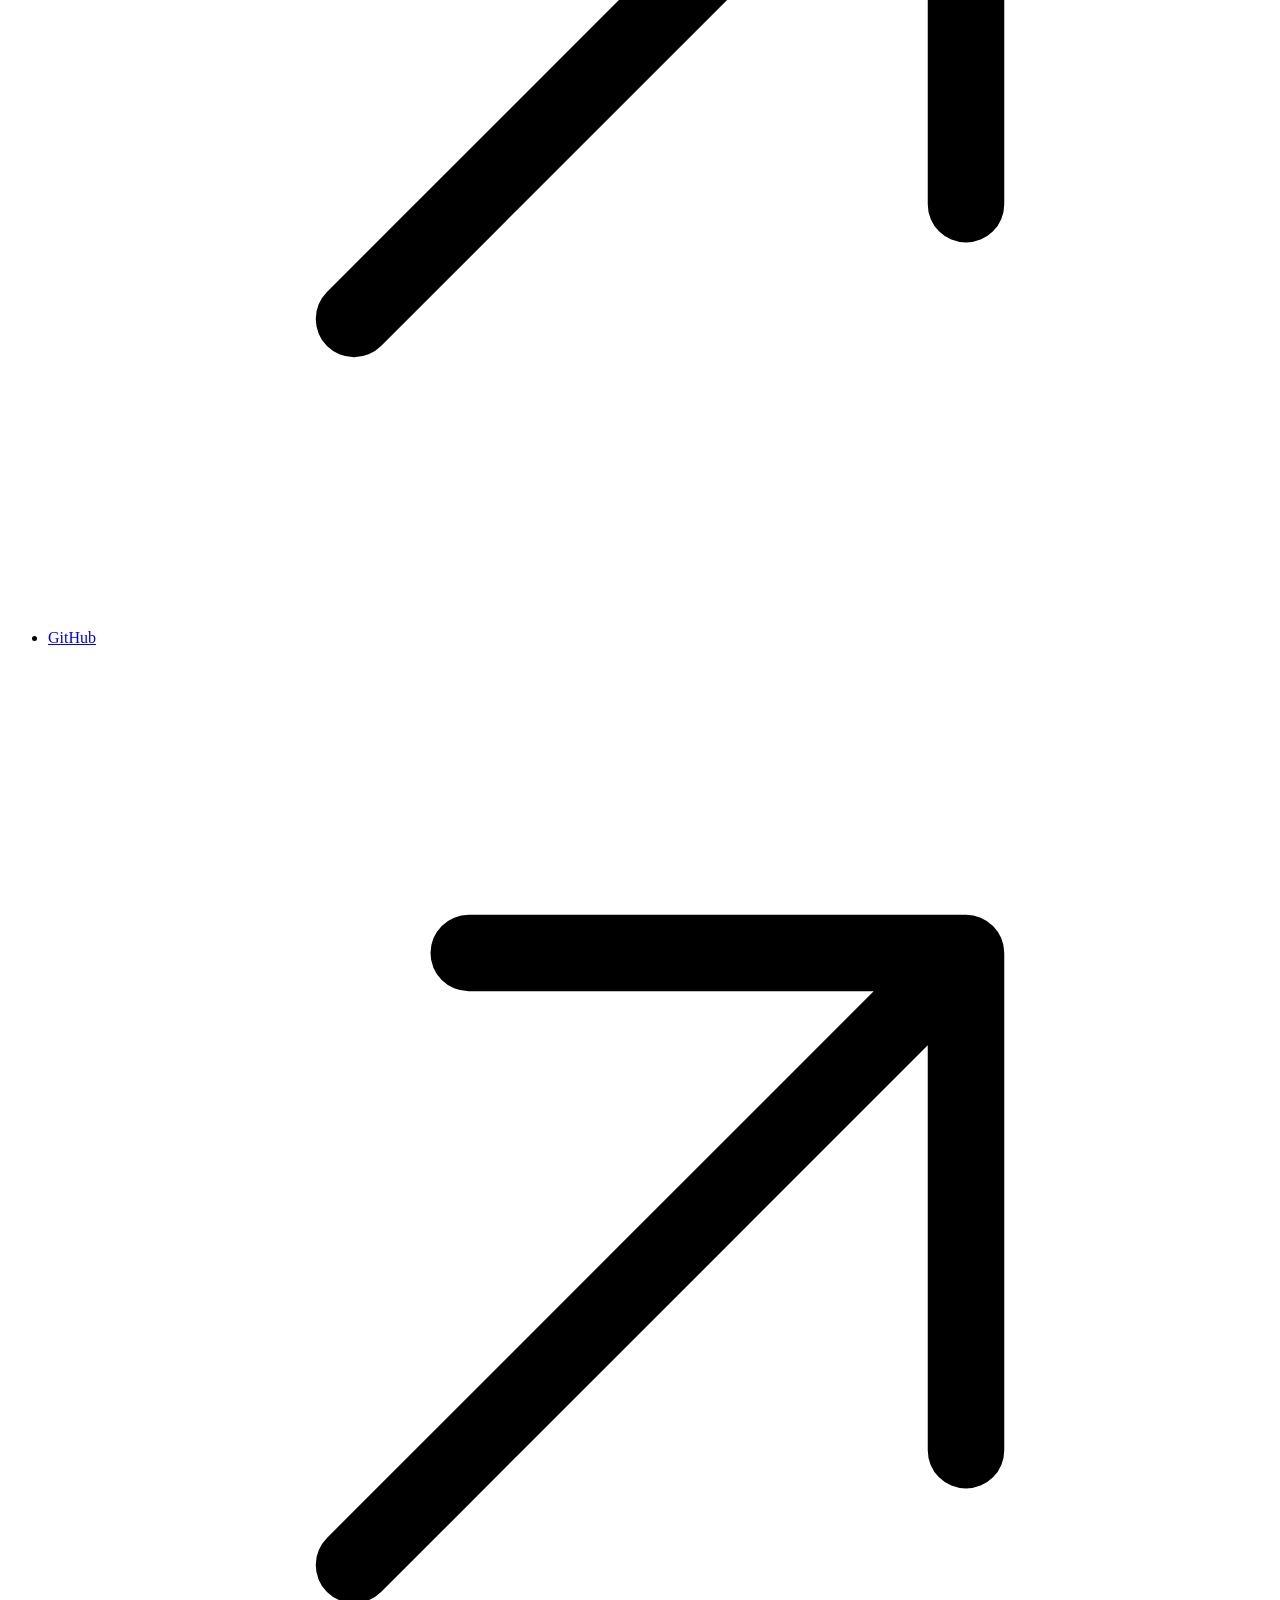
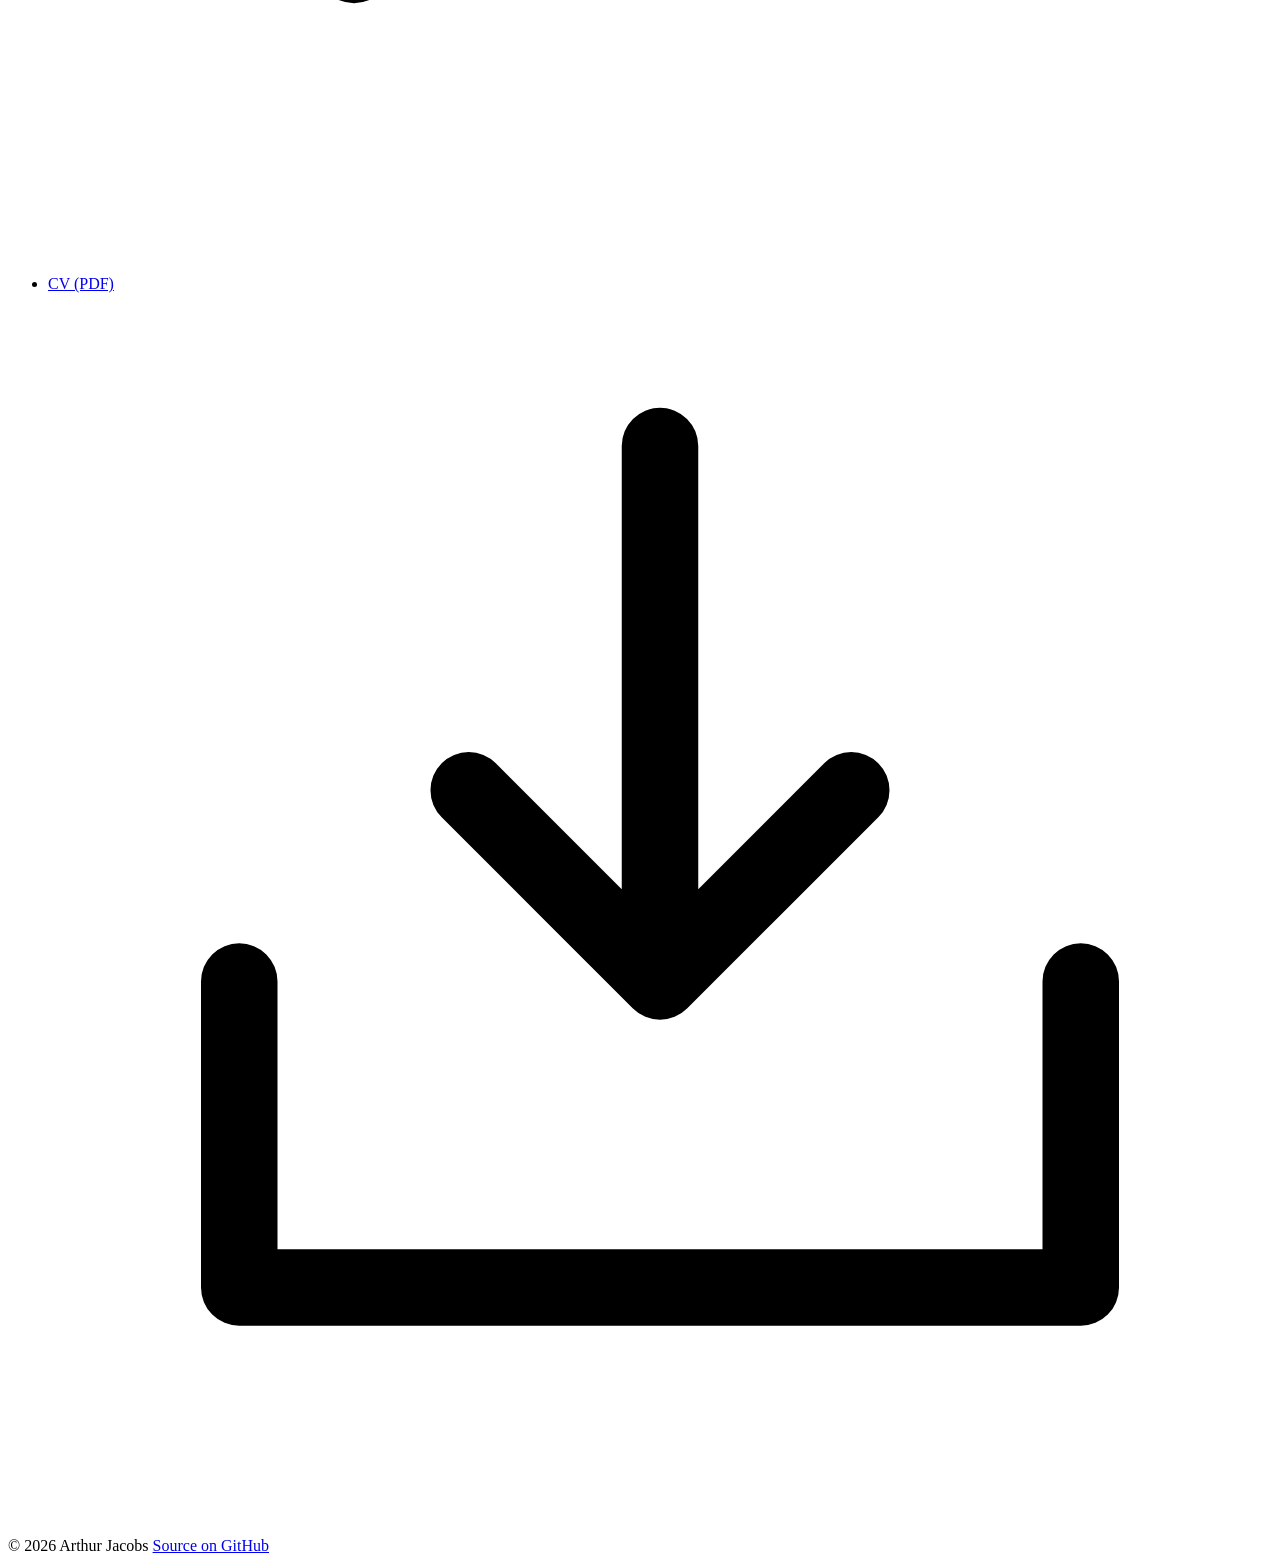
==== commit 3740301e: "Update projects section copy and placement start date Co-Authored-By: Claude Opus 5.5 <noreply@anthr" ====
--- a/site/index.html
+++ b/site/index.html
@@ -65,8 +65,8 @@
   <section class="section wrap" id="work" data-section="work" aria-labelledby="work-title">
     <div class="section__head">
       <div>
-        <h2 class="h2" id="work-title">My projects</h2>
-        <p class="lede">What I've done in my placement year, and what I build in my own time.</p>
+        <h2 class="h2" id="work-title">My Projects</h2>
+        <p class="lede">Projects I've worked on, personally and professionally.</p>
       </div>
       <div class="filter" role="group" aria-label="Filter projects by role">
         <span class="lab">Filter by role</span>
@@ -84,7 +84,7 @@
     </div>
 
     <div class="group">
-      <div class="group__head"><h3 class="h3">Placement Year</h3><span class="meta">Pickl · September 2026 - Present</span></div>
+      <div class="group__head"><h3 class="h3">Placement Year</h3><span class="meta">Pickl · August 2026 - Present</span></div>
       <ul class="panel rows">
         <li class="row" data-roles="it systems">
           <div class="row__main"><h4 class="row__title">Laptop Setup Automation</h4><p class="row__desc">A tailored PowerShell script that sets up a laptop with apps, configurations and a VPN, start to finish. Saves the company over four hours a week.</p></div>
@@ -120,7 +120,7 @@
     </div>
 
     <div class="group">
-      <div class="group__head"><h3 class="h3">Personal Projects</h3><span class="meta">Own time</span></div>
+      <div class="group__head"><h3 class="h3">Personal Projects</h3></div>
       <ul class="panel rows">
         <li class="row" data-roles="cloud devops">
           <div class="row__main"><h4 class="row__title">Rehearsal Hub <span class="tag"><span class="dot" aria-hidden="true"></span>Live</span></h4><p class="row__desc">Members app for the university barbershop society, running on Azure. Now used by over 30 active members.Infrastructure in Bicep, deployed by GitHub Actions over OIDC with no stored secrets.</p></div>
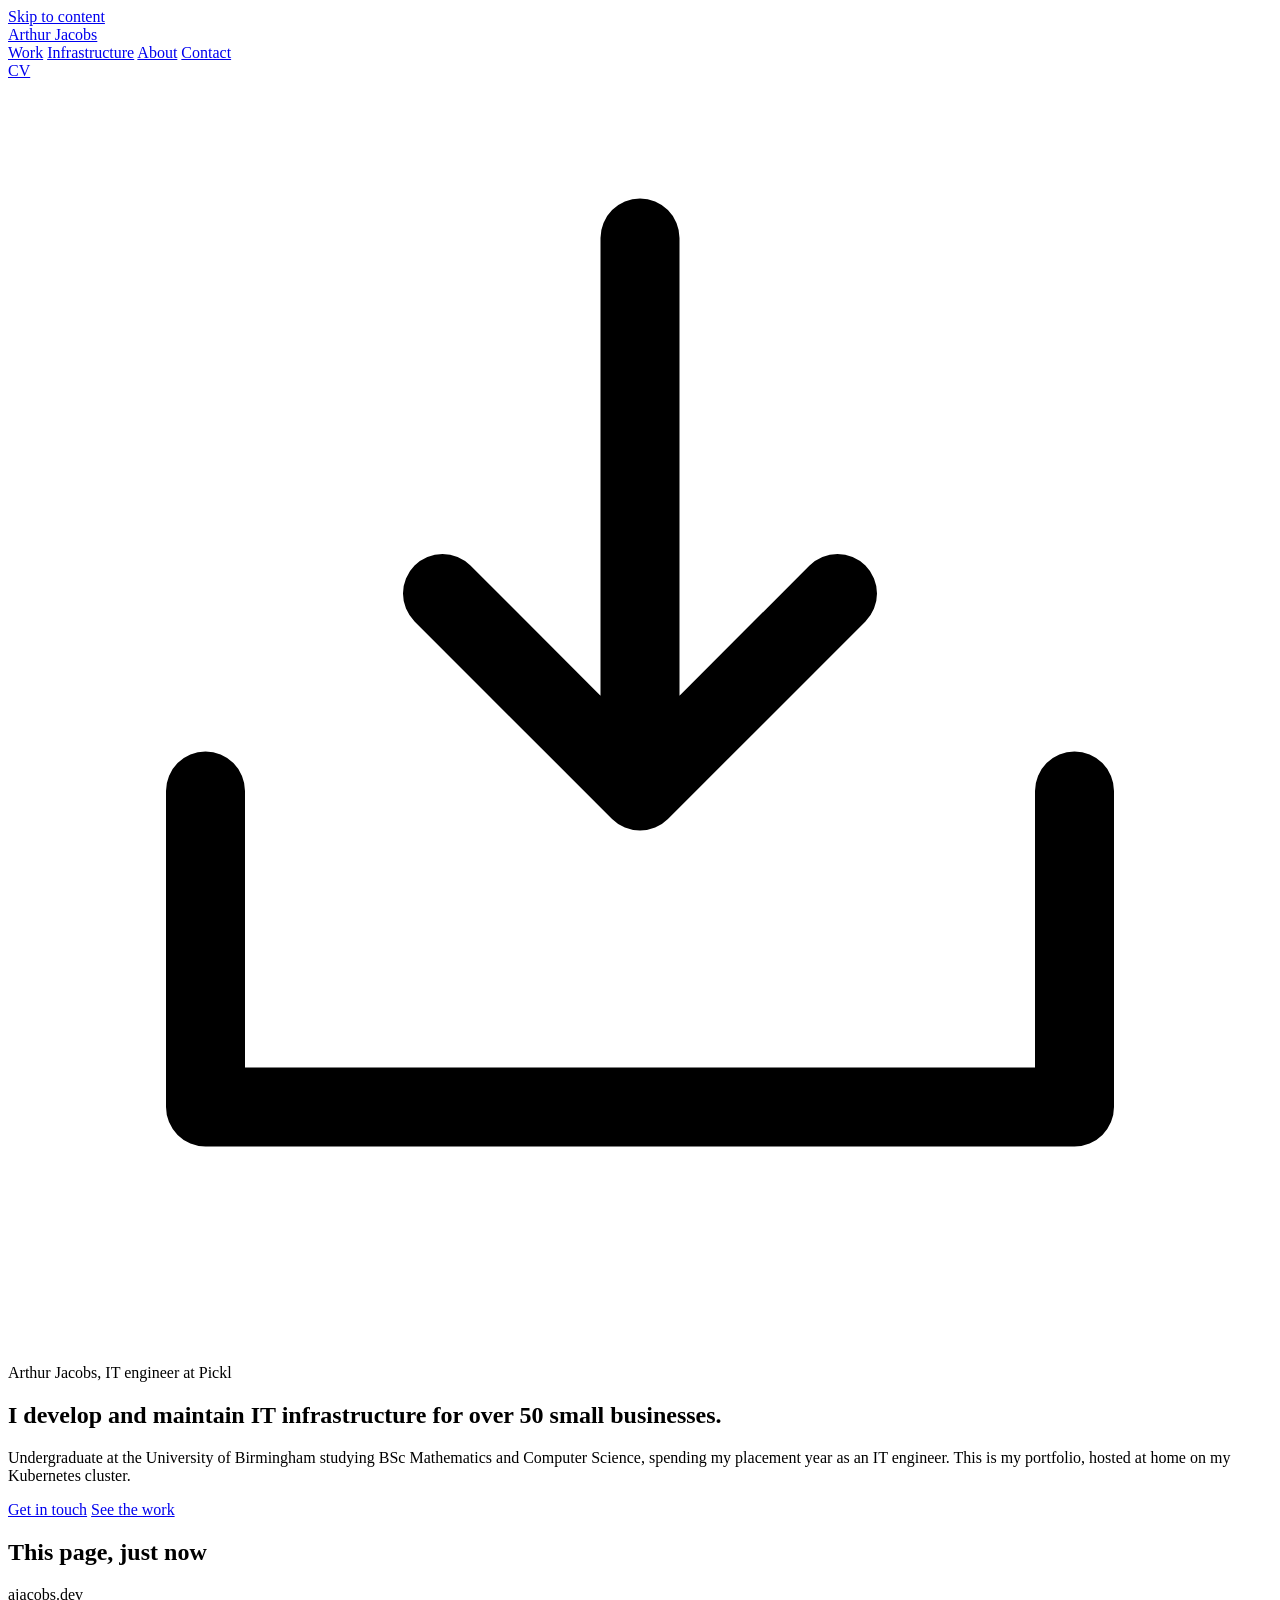
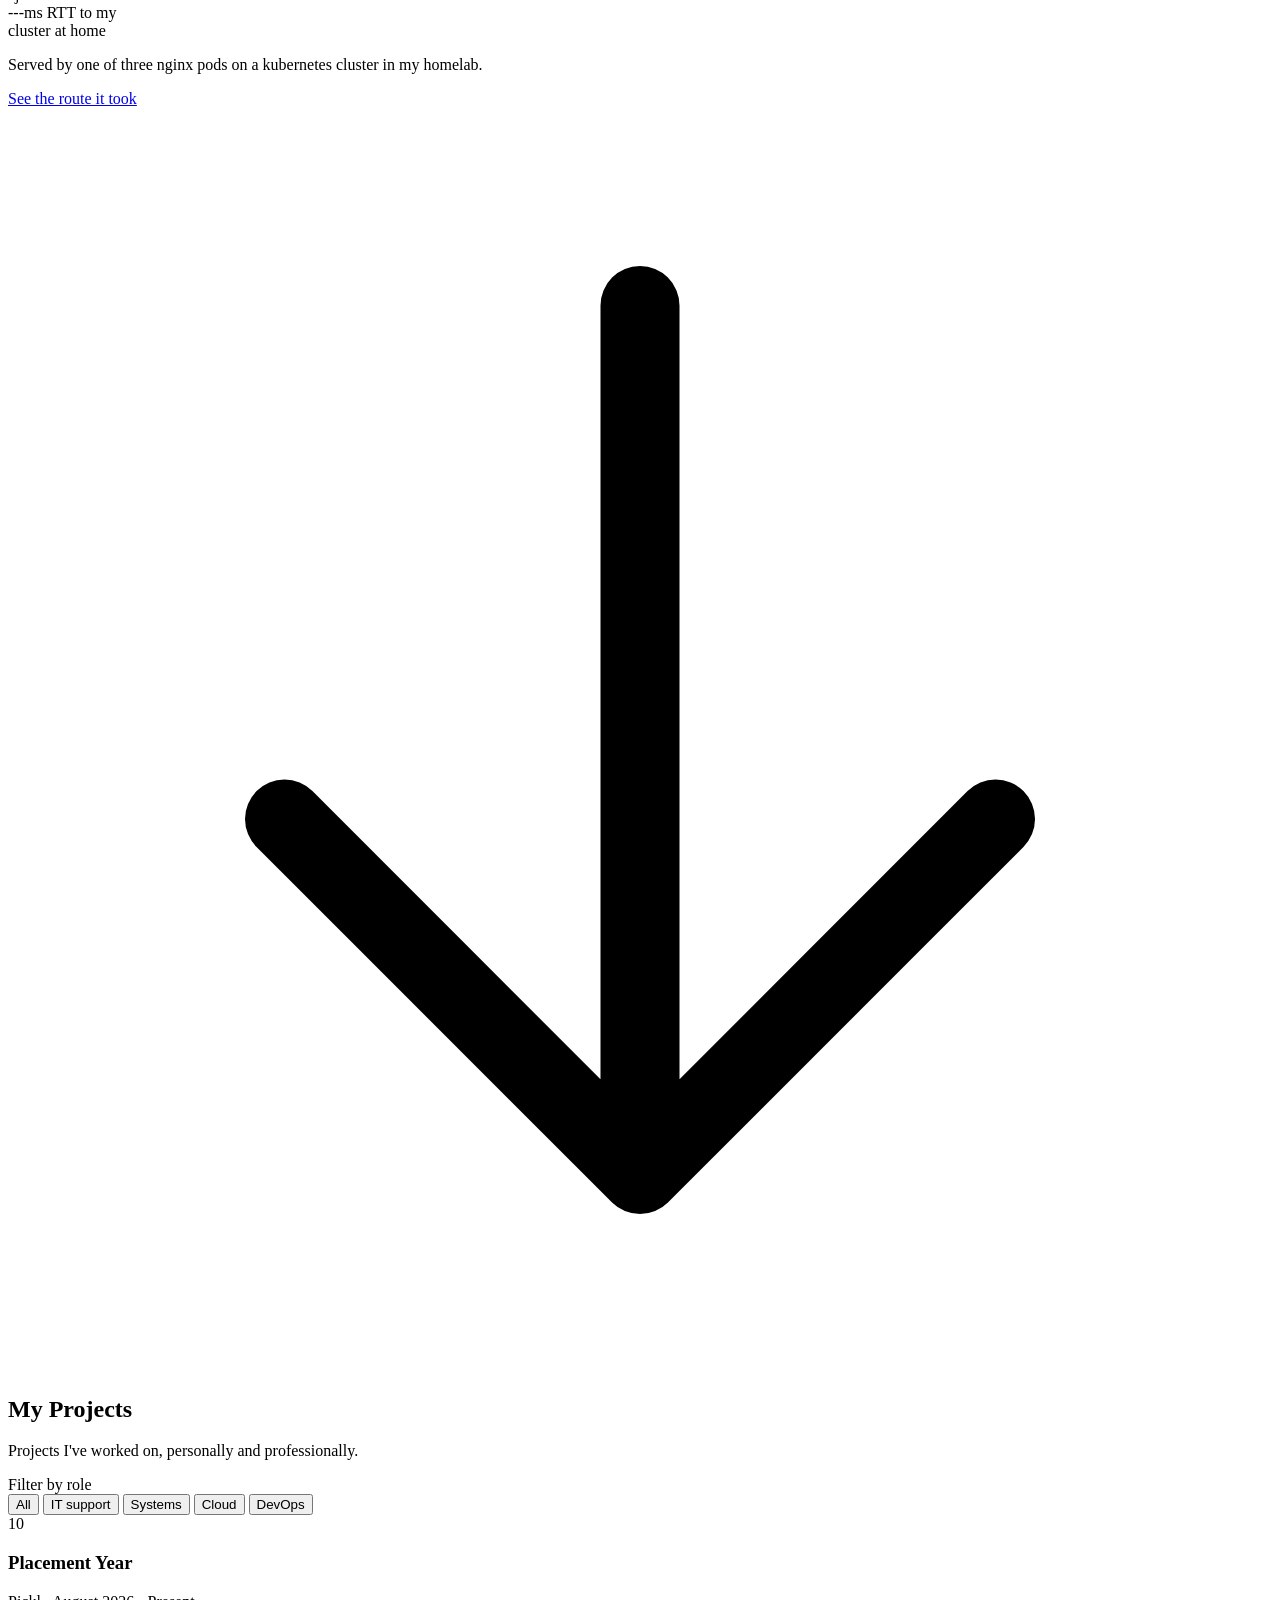
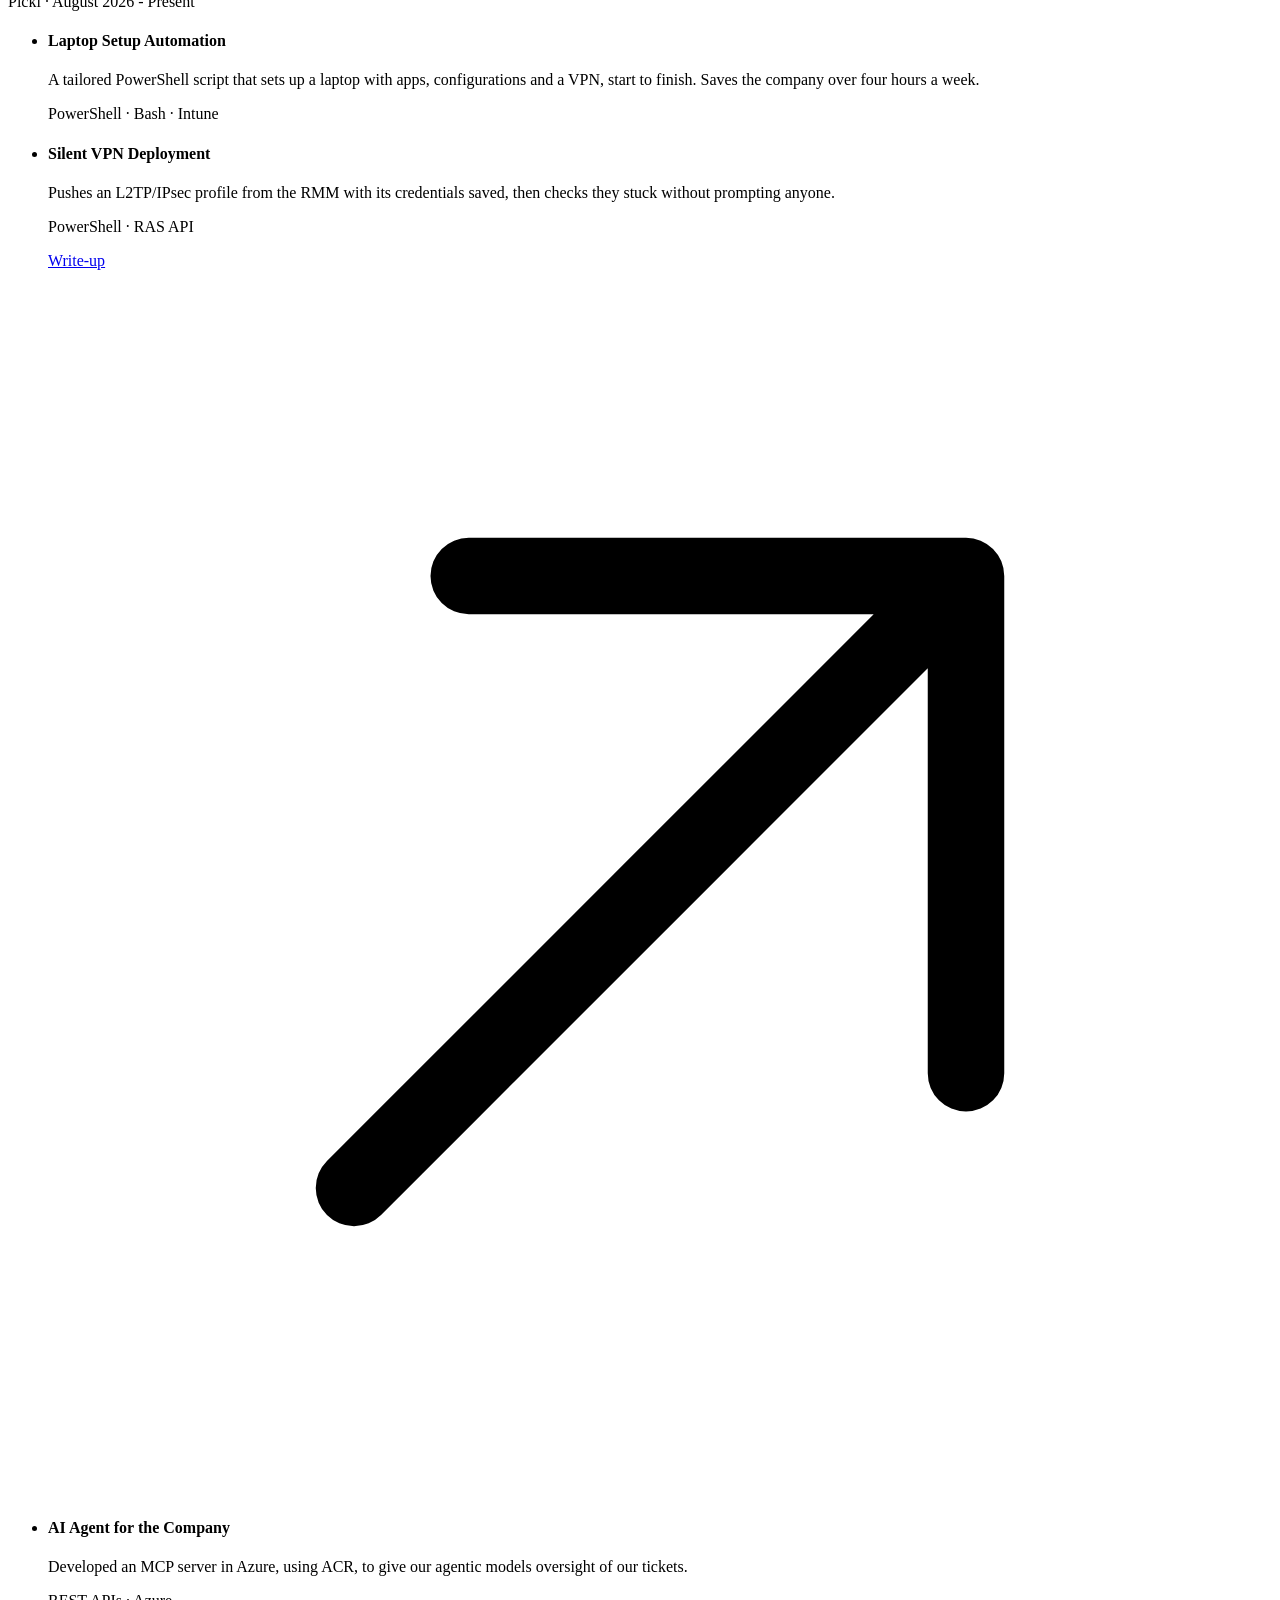
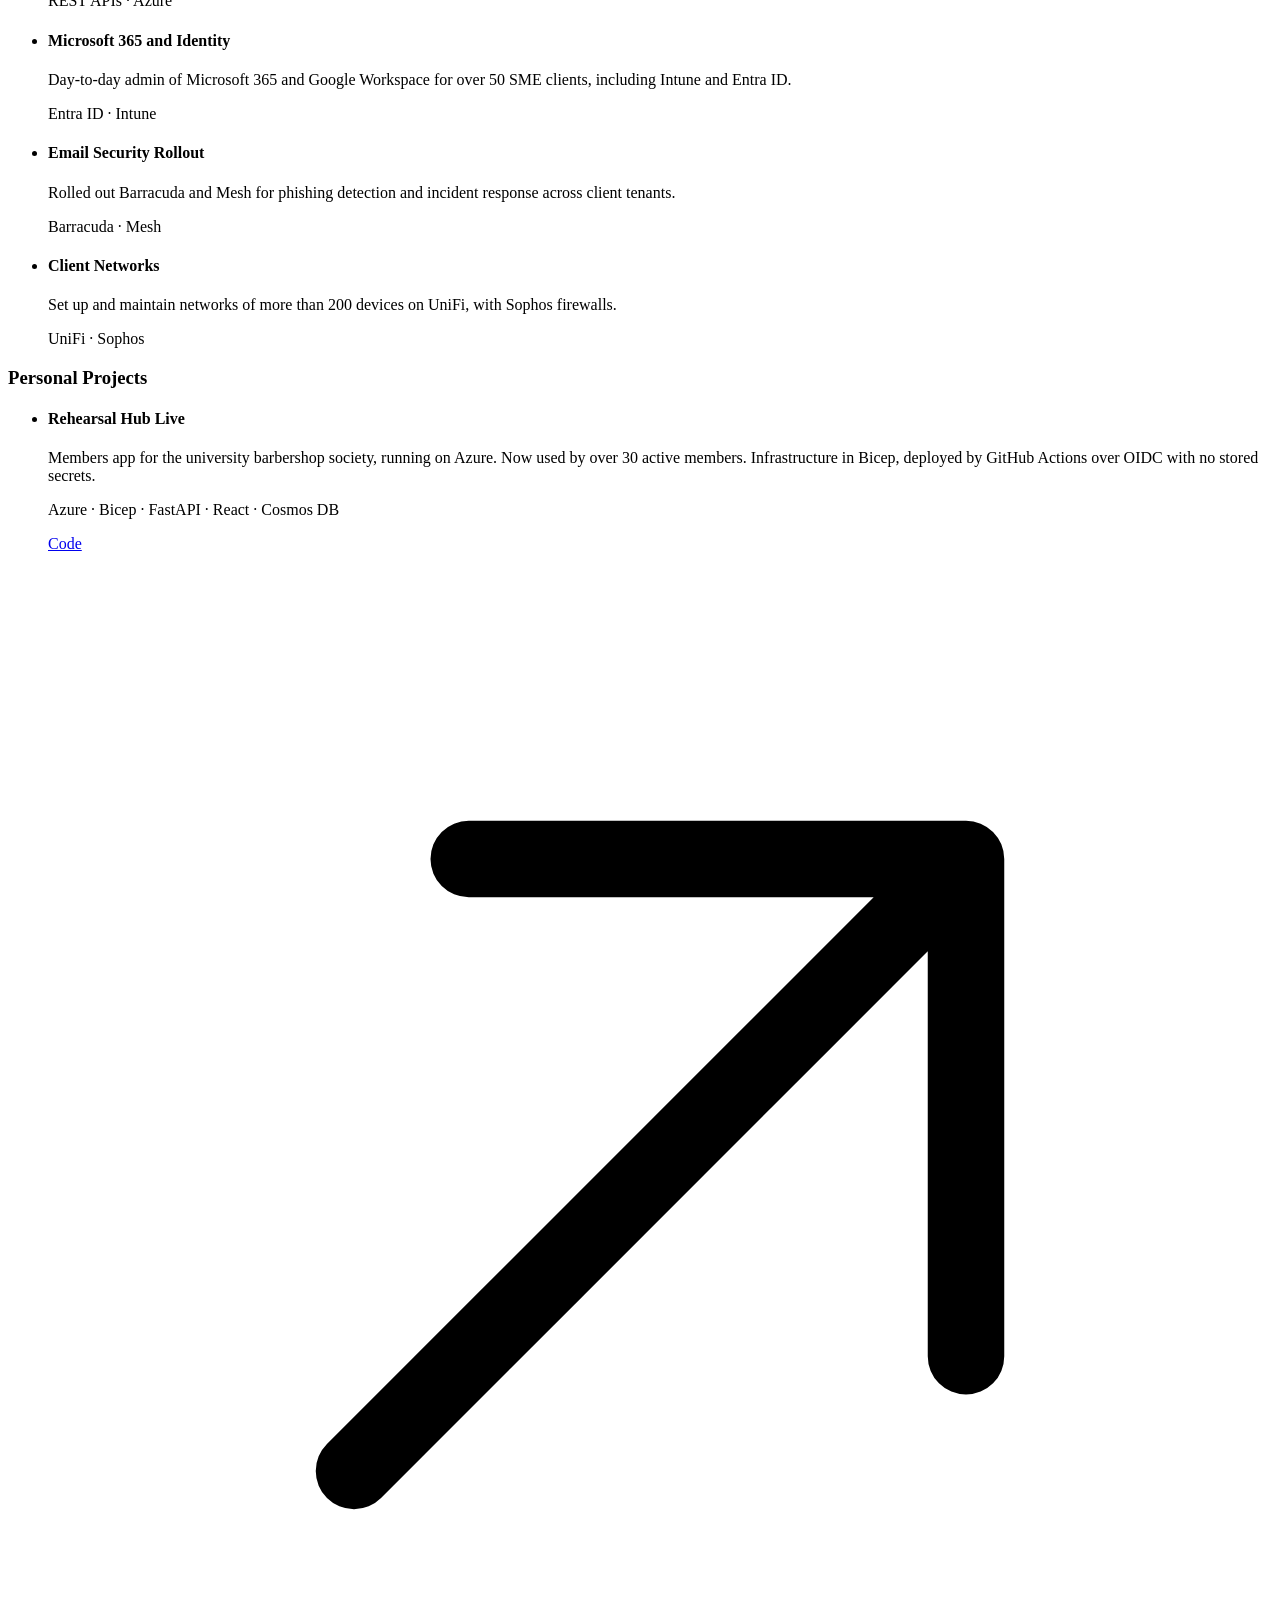
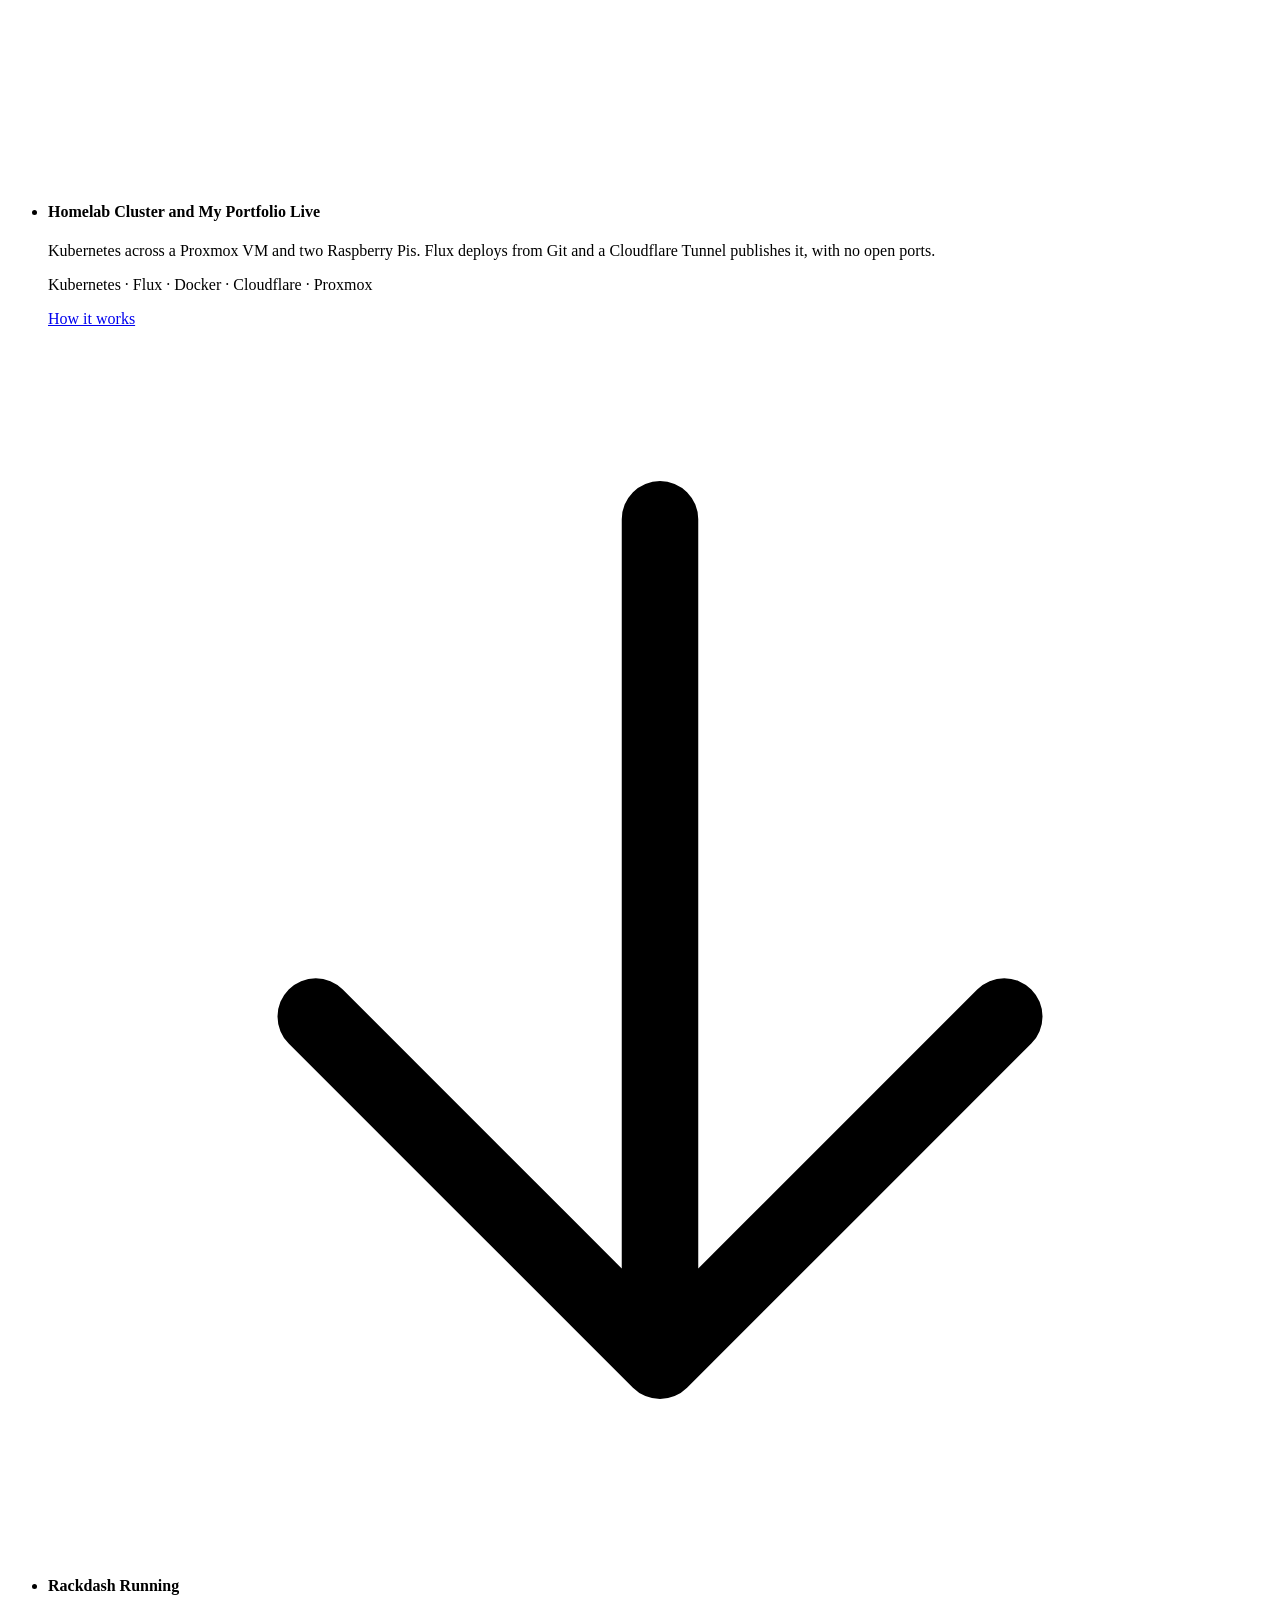
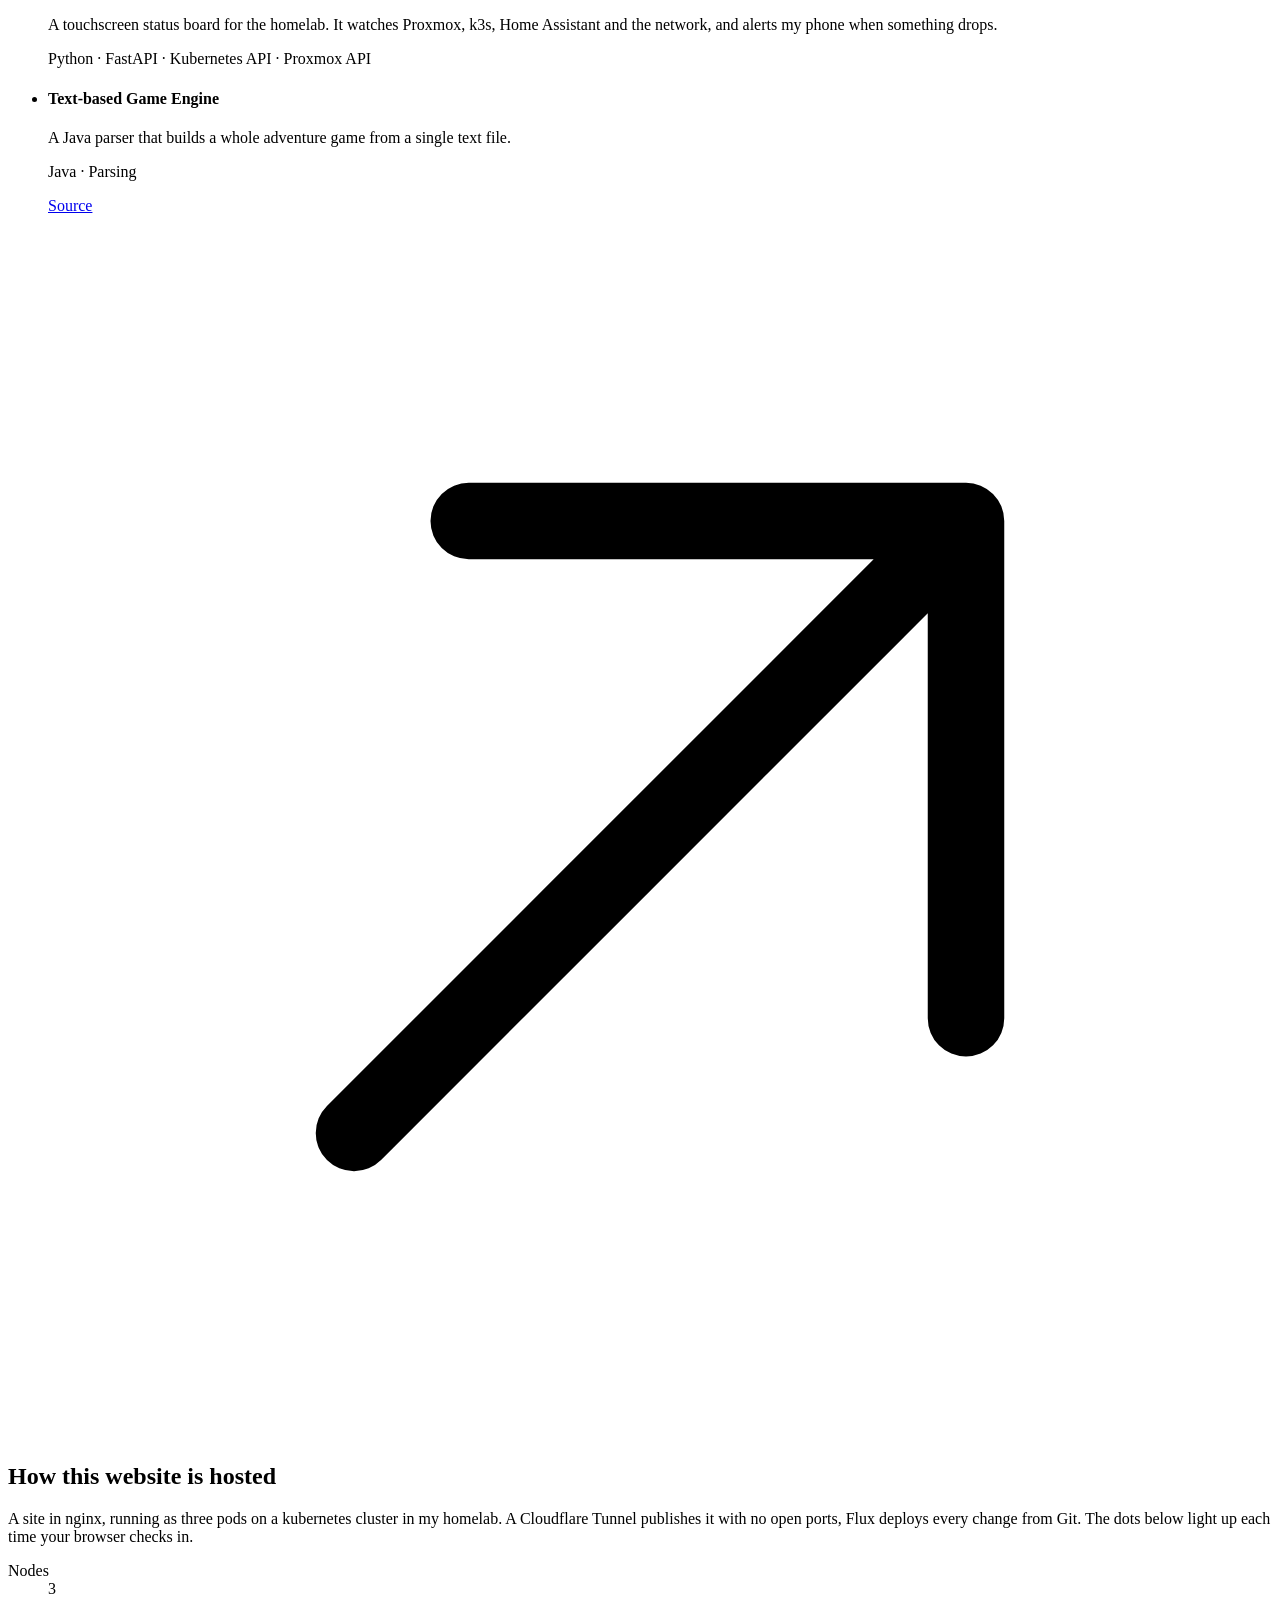
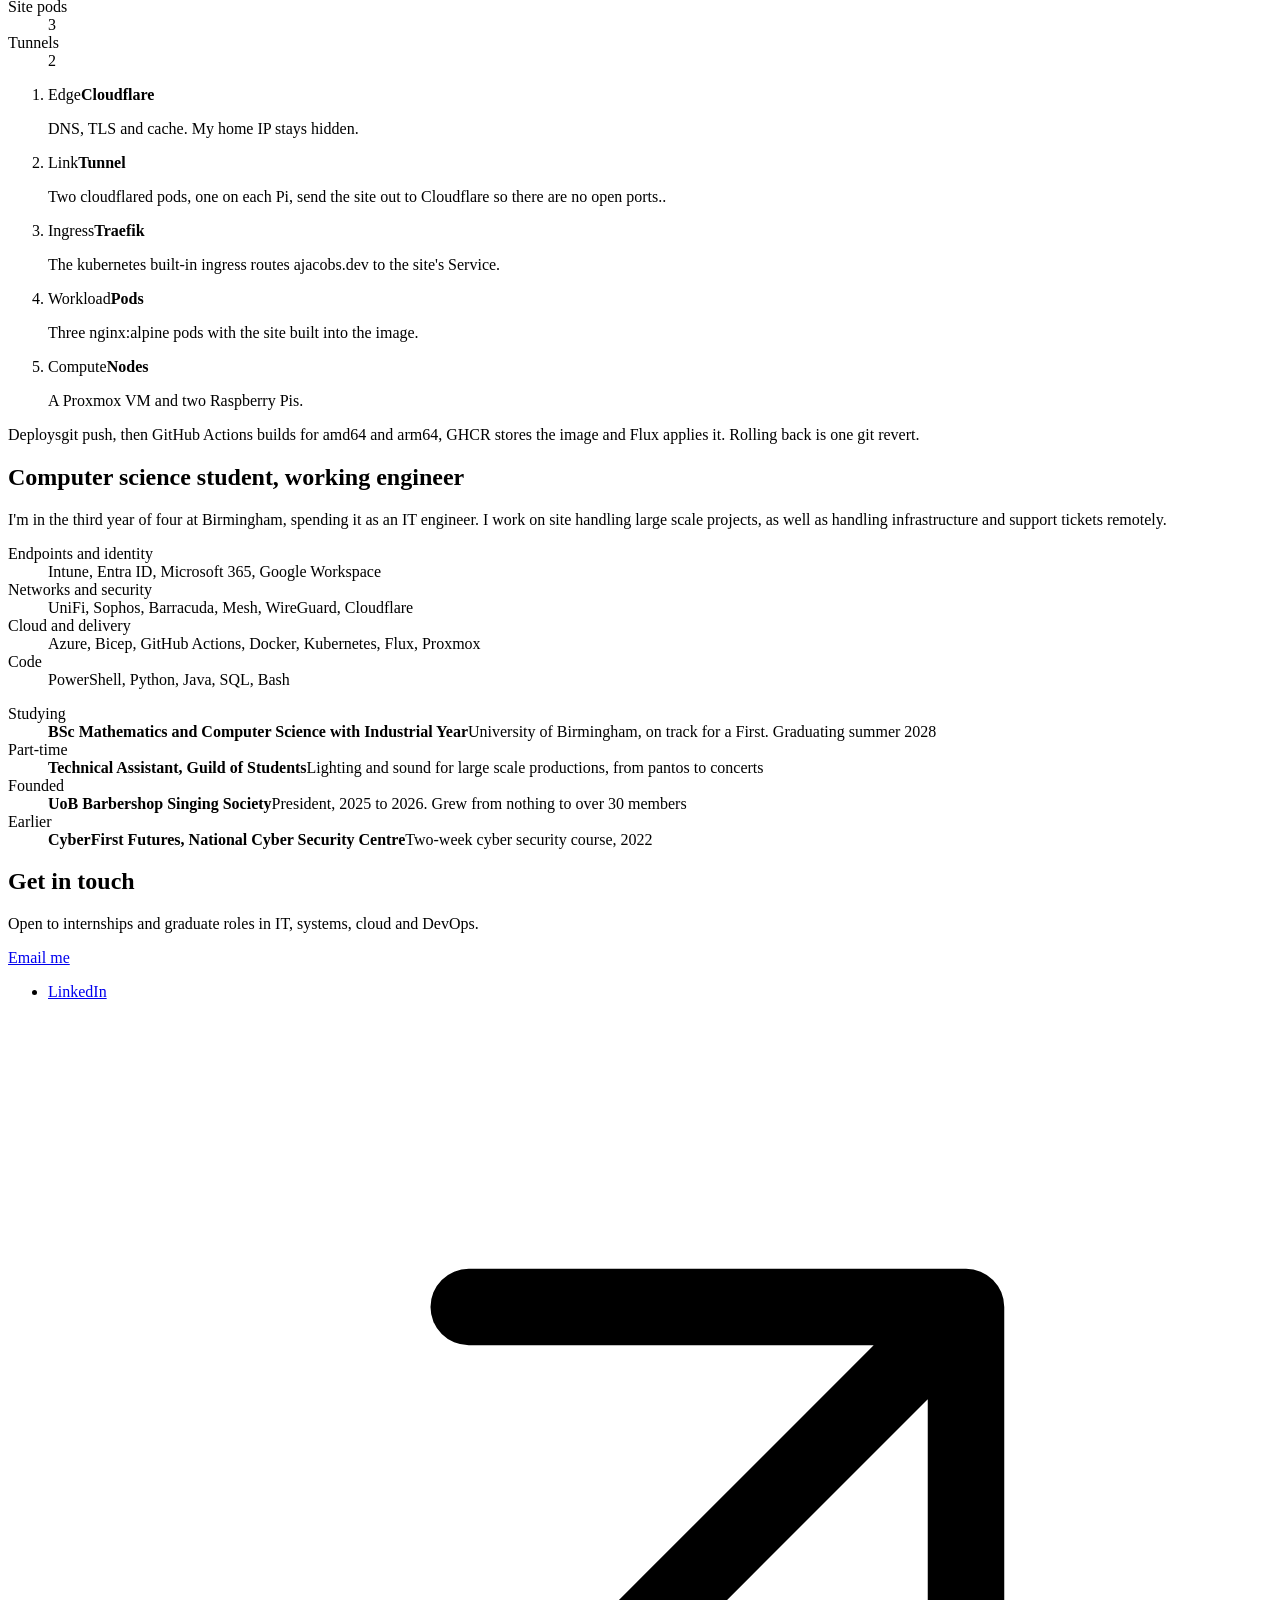
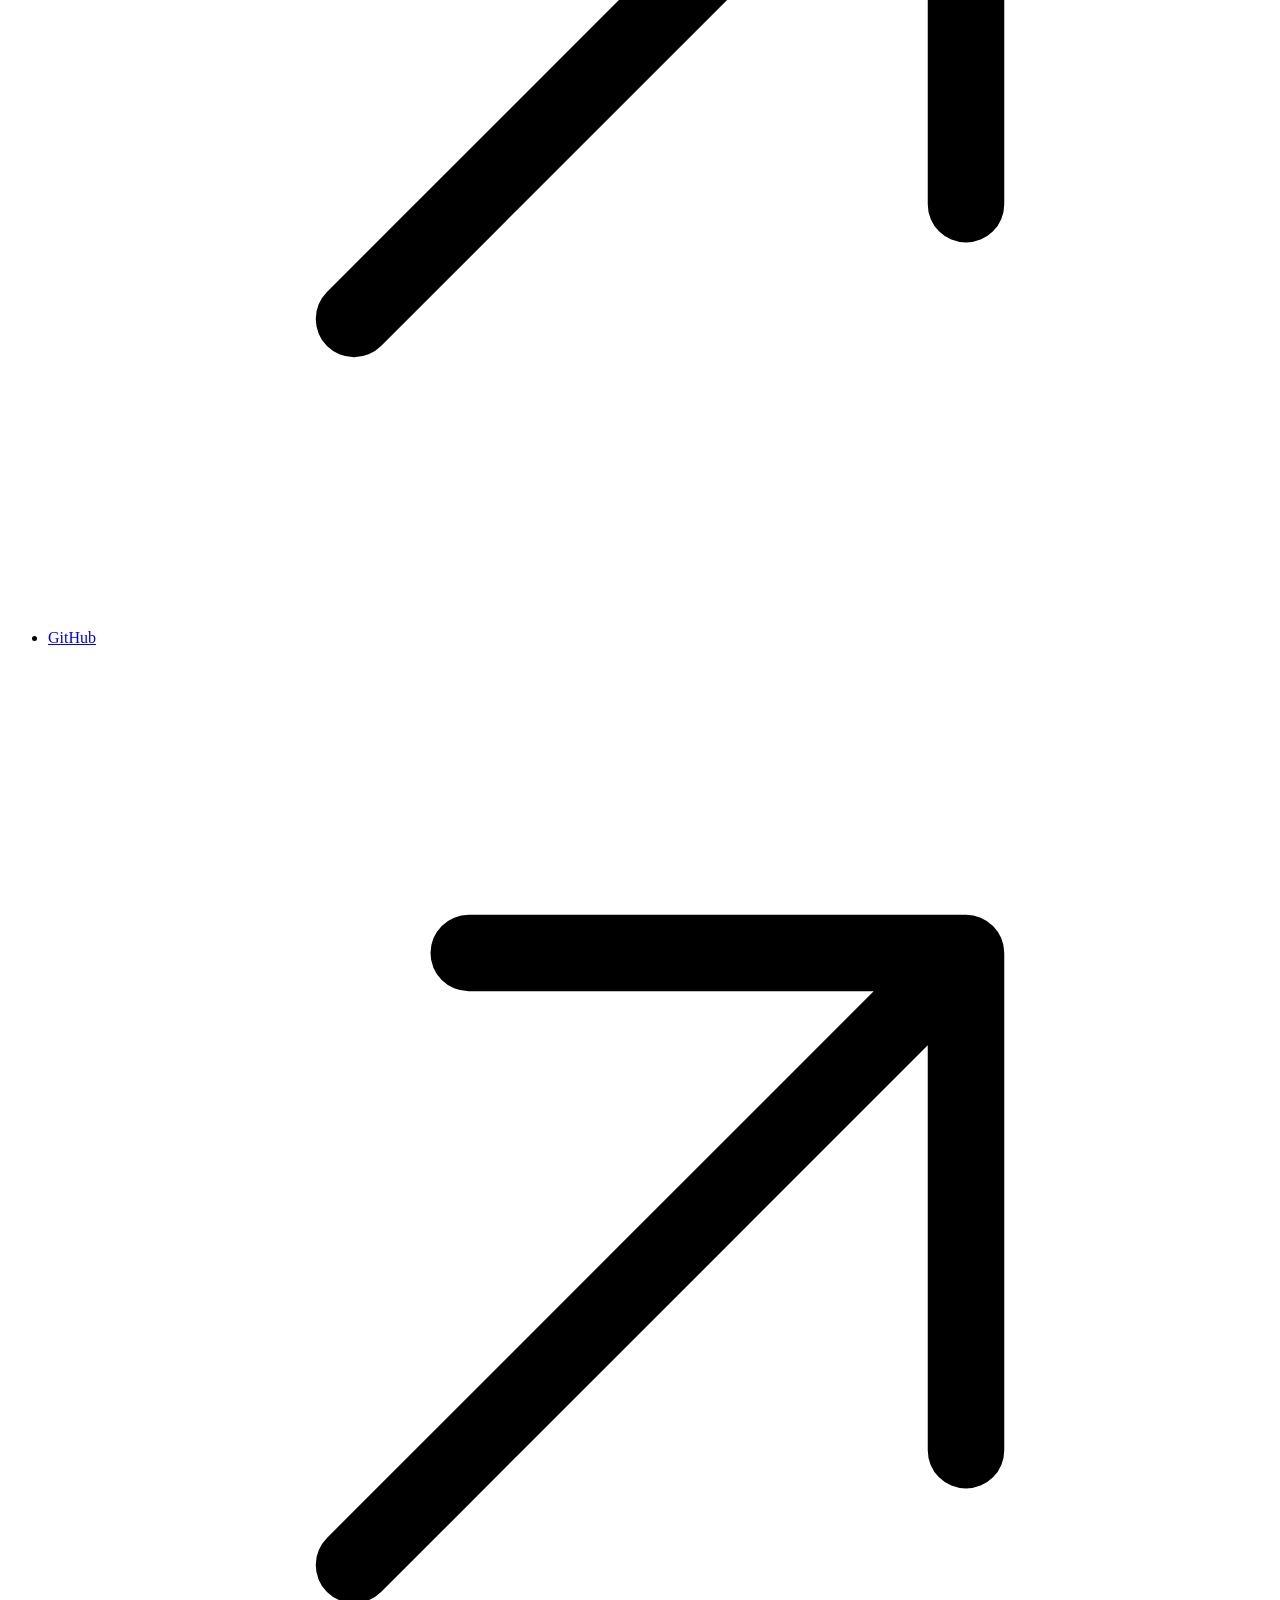
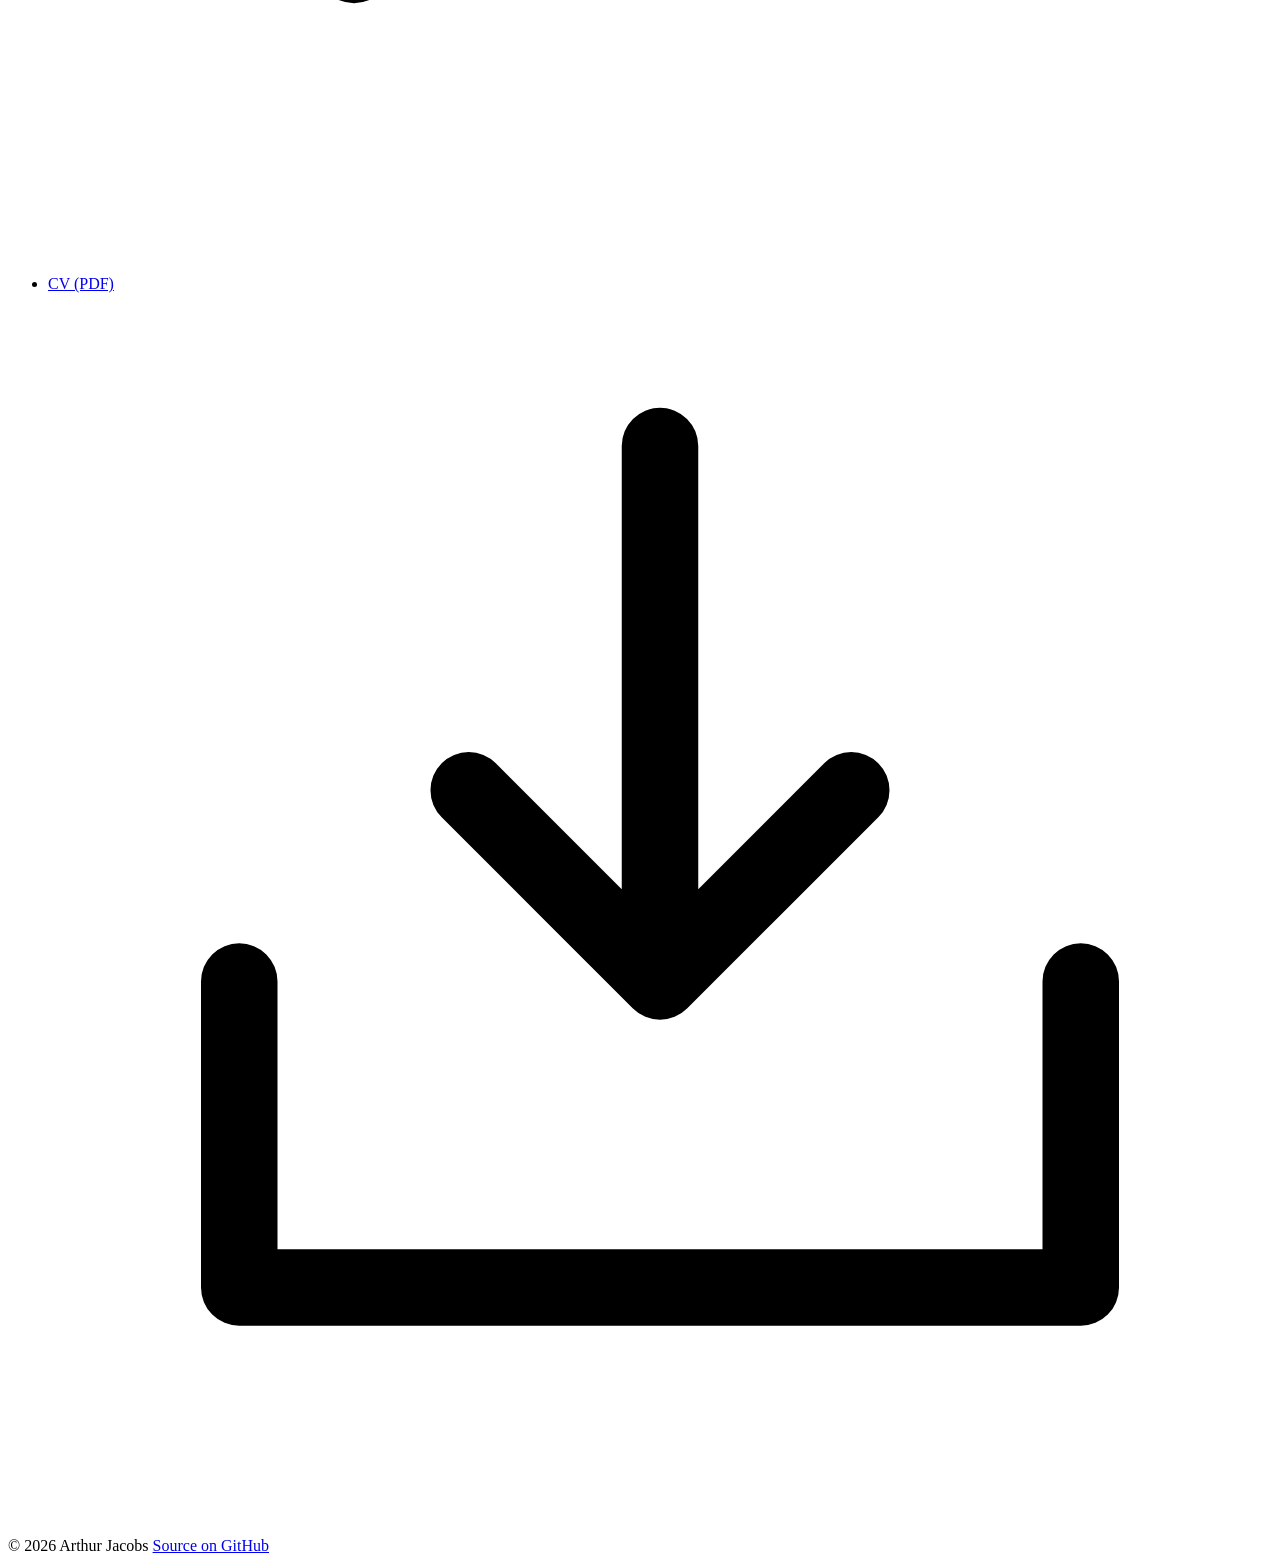
==== commit 10d14aad: "Fix missing space in Rehearsal Hub description Co-Authored-By: Claude Opus 5.5 <noreply@anthropic.co" ====
--- a/site/index.html
+++ b/site/index.html
@@ -123,7 +123,7 @@
       <div class="group__head"><h3 class="h3">Personal Projects</h3></div>
       <ul class="panel rows">
         <li class="row" data-roles="cloud devops">
-          <div class="row__main"><h4 class="row__title">Rehearsal Hub <span class="tag"><span class="dot" aria-hidden="true"></span>Live</span></h4><p class="row__desc">Members app for the university barbershop society, running on Azure. Now used by over 30 active members.Infrastructure in Bicep, deployed by GitHub Actions over OIDC with no stored secrets.</p></div>
+          <div class="row__main"><h4 class="row__title">Rehearsal Hub <span class="tag"><span class="dot" aria-hidden="true"></span>Live</span></h4><p class="row__desc">Members app for the university barbershop society, running on Azure. Now used by over 30 active members. Infrastructure in Bicep, deployed by GitHub Actions over OIDC with no stored secrets.</p></div>
           <p class="meta row__stack">Azure · Bicep · FastAPI · React · Cosmos DB</p>
           <a class="row__link" href="https://github.com/ajacobs06/rehearsal-hub-showcase" rel="noopener">Code<svg class="ic" viewBox="0 0 256 256" aria-hidden="true"><path d="M200,64V168a8,8,0,0,1-16,0V83.31L69.66,197.66a8,8,0,0,1-11.32-11.32L172.69,72H88a8,8,0,0,1,0-16H192A8,8,0,0,1,200,64Z"/></svg></a>
         </li>
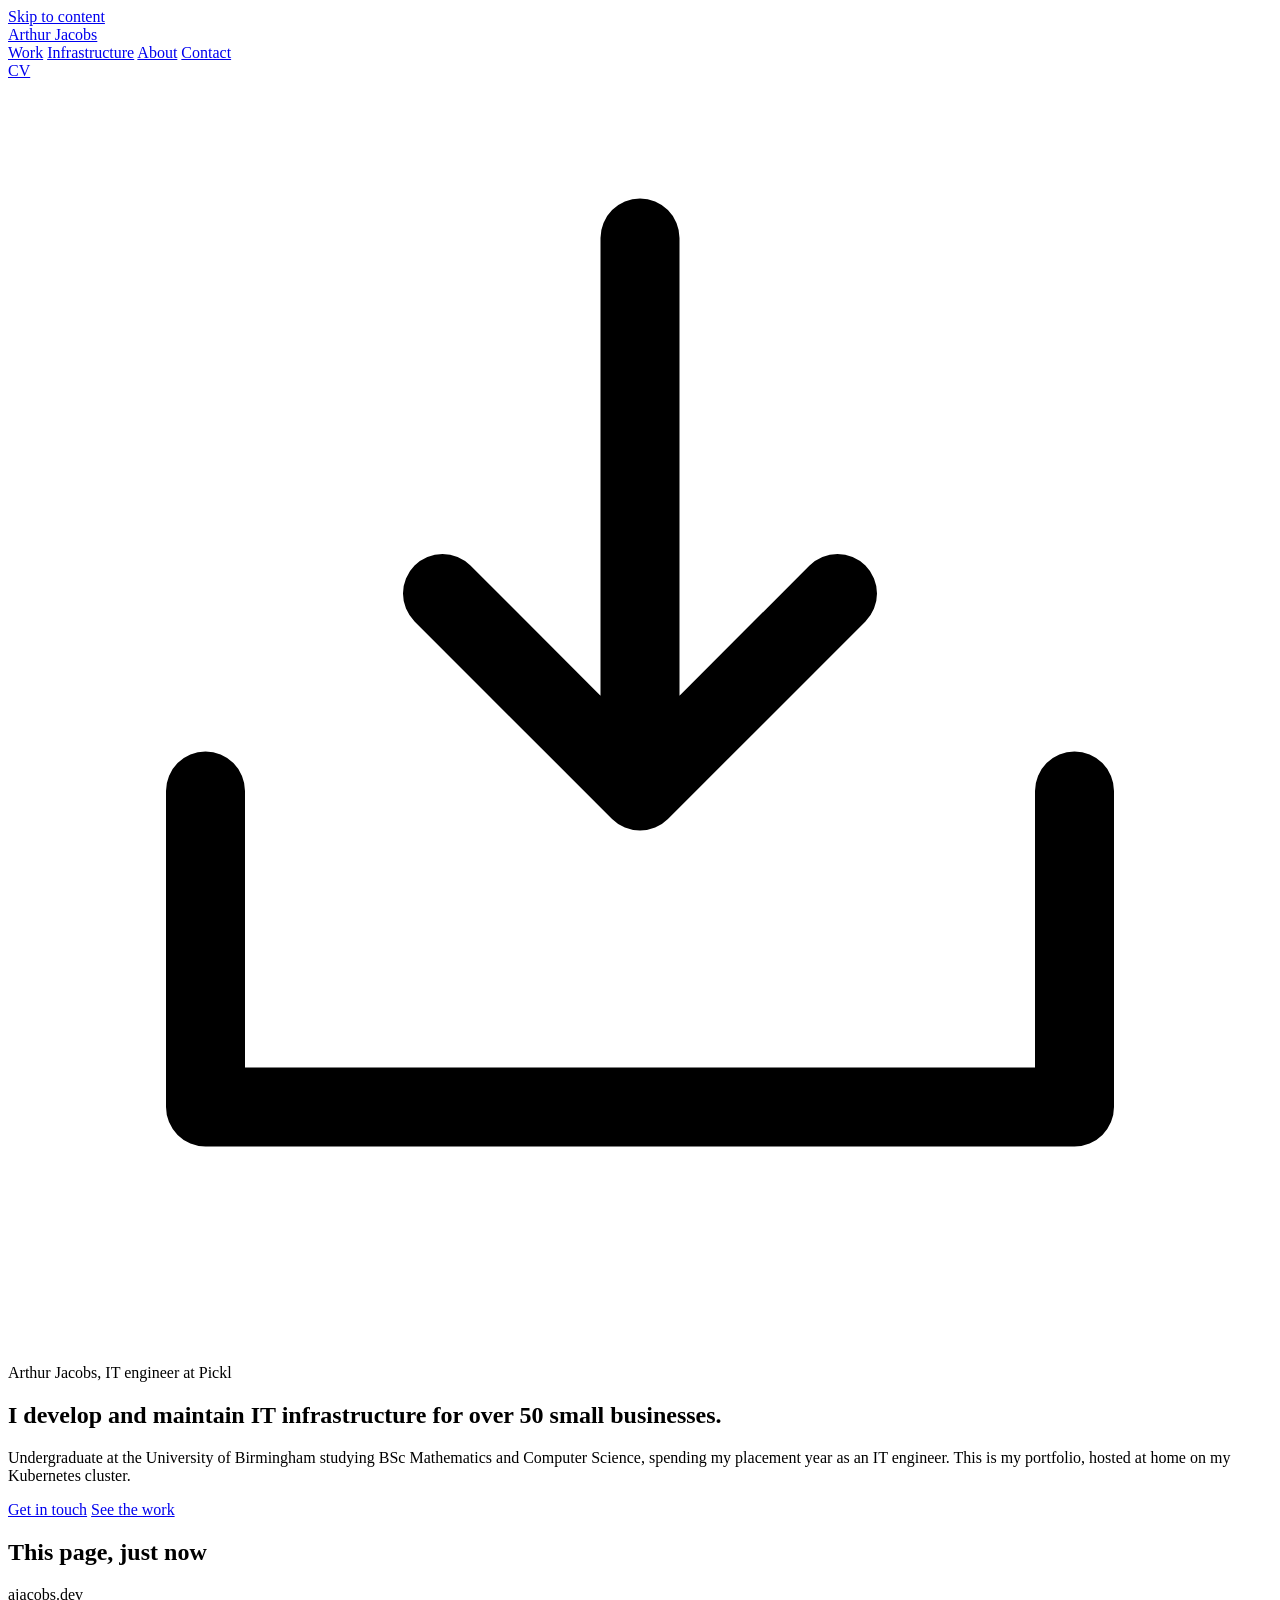
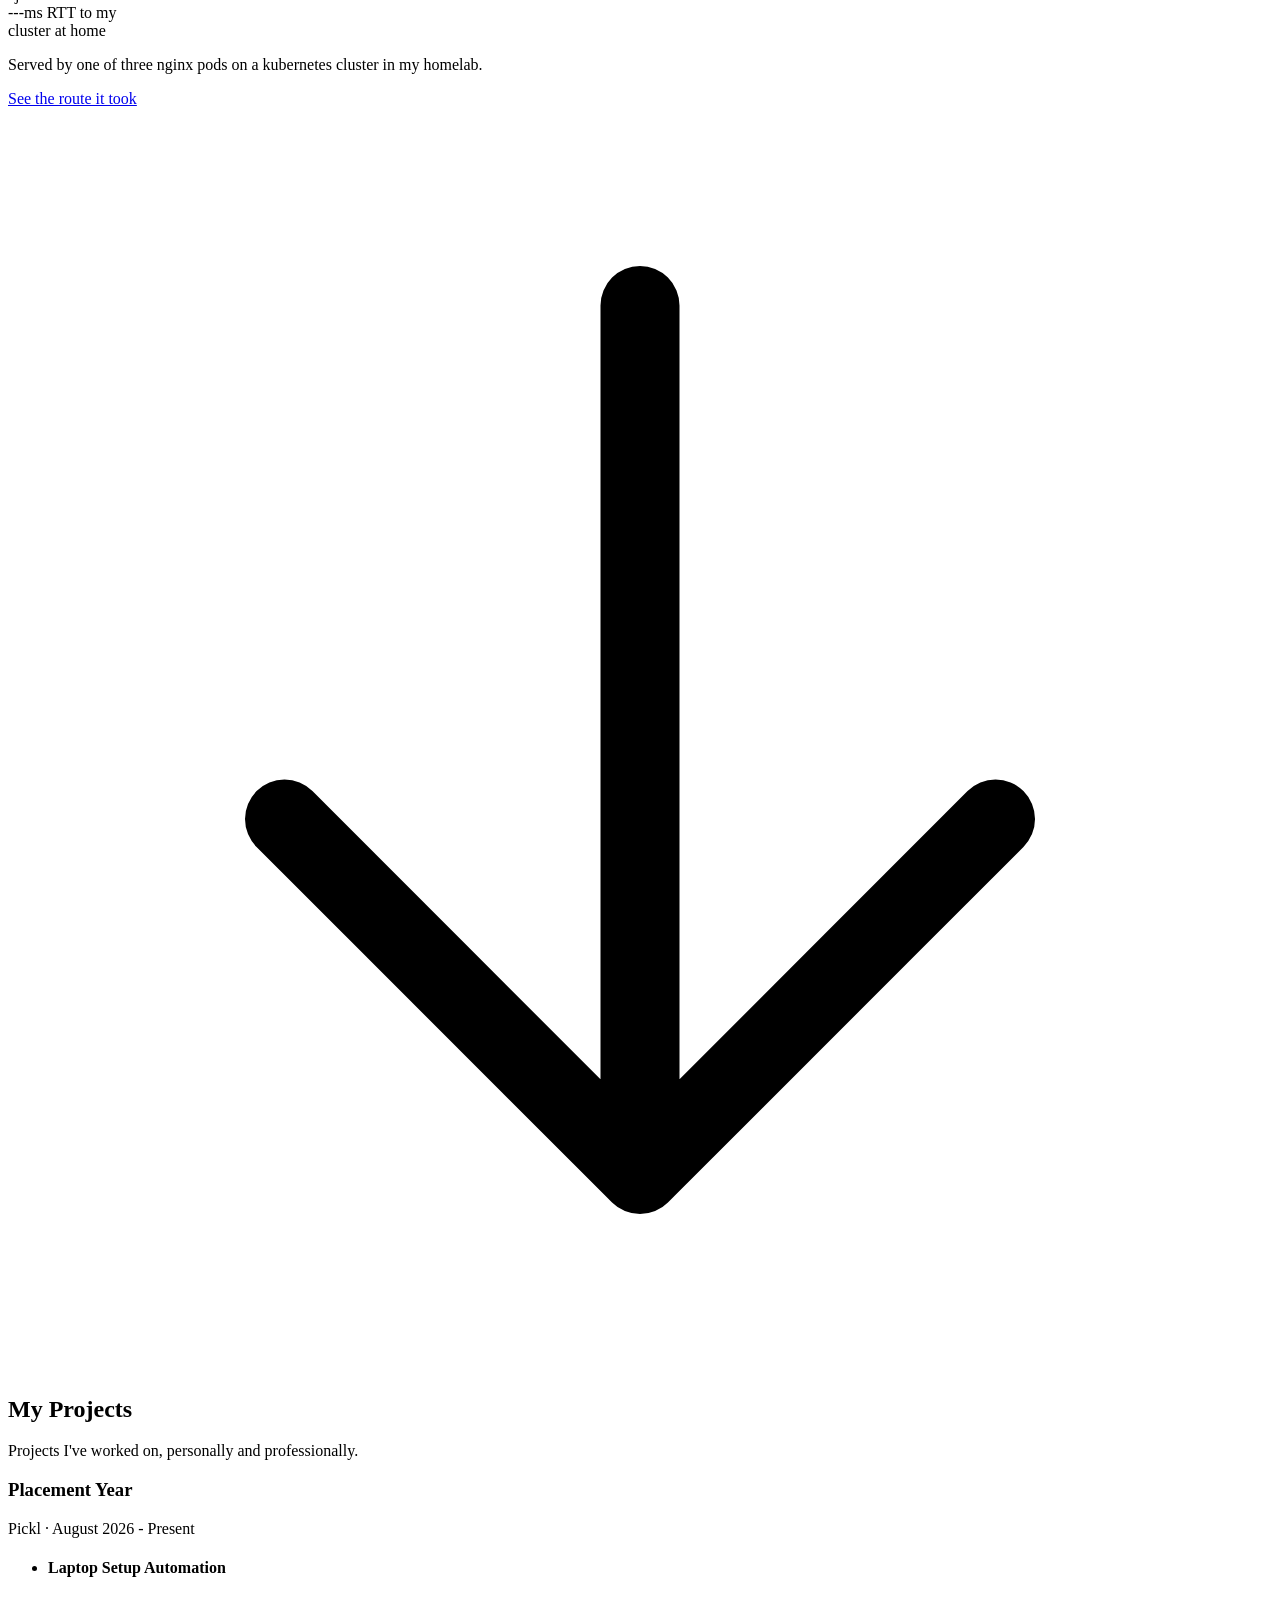
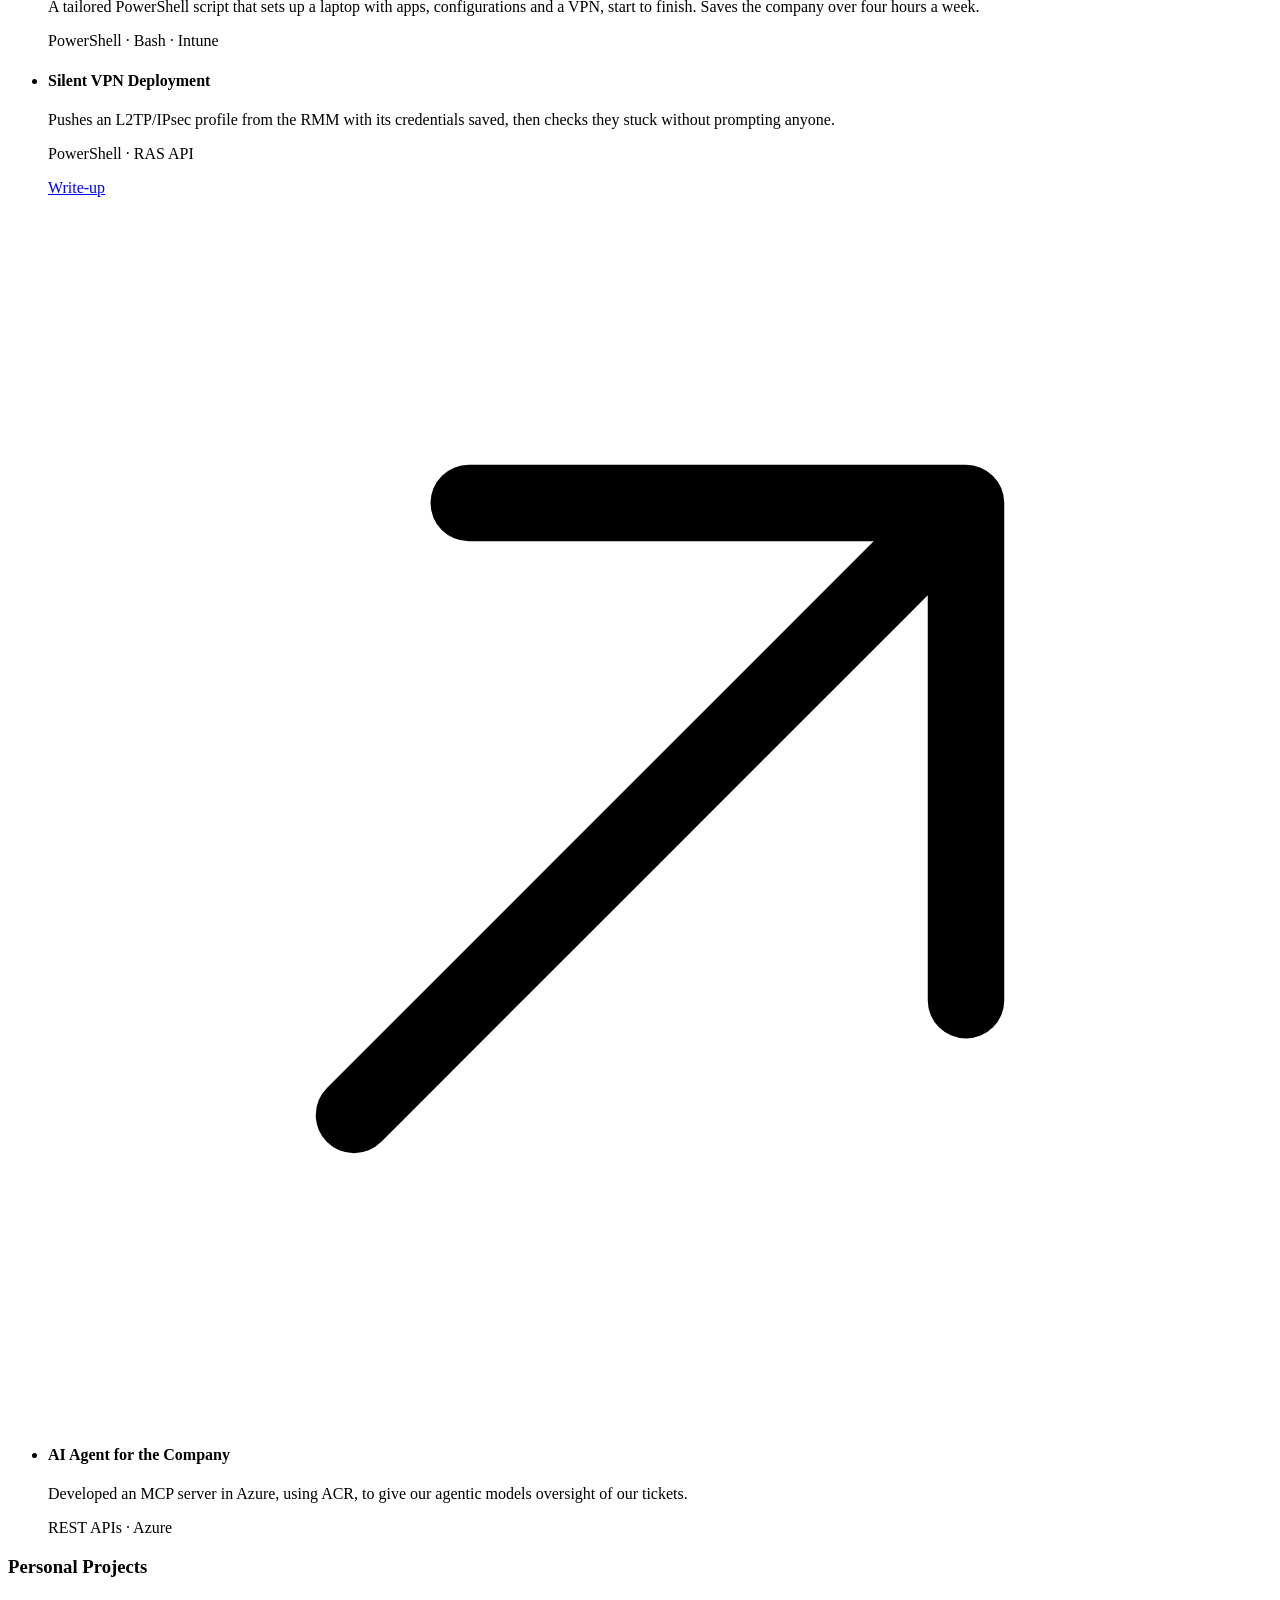
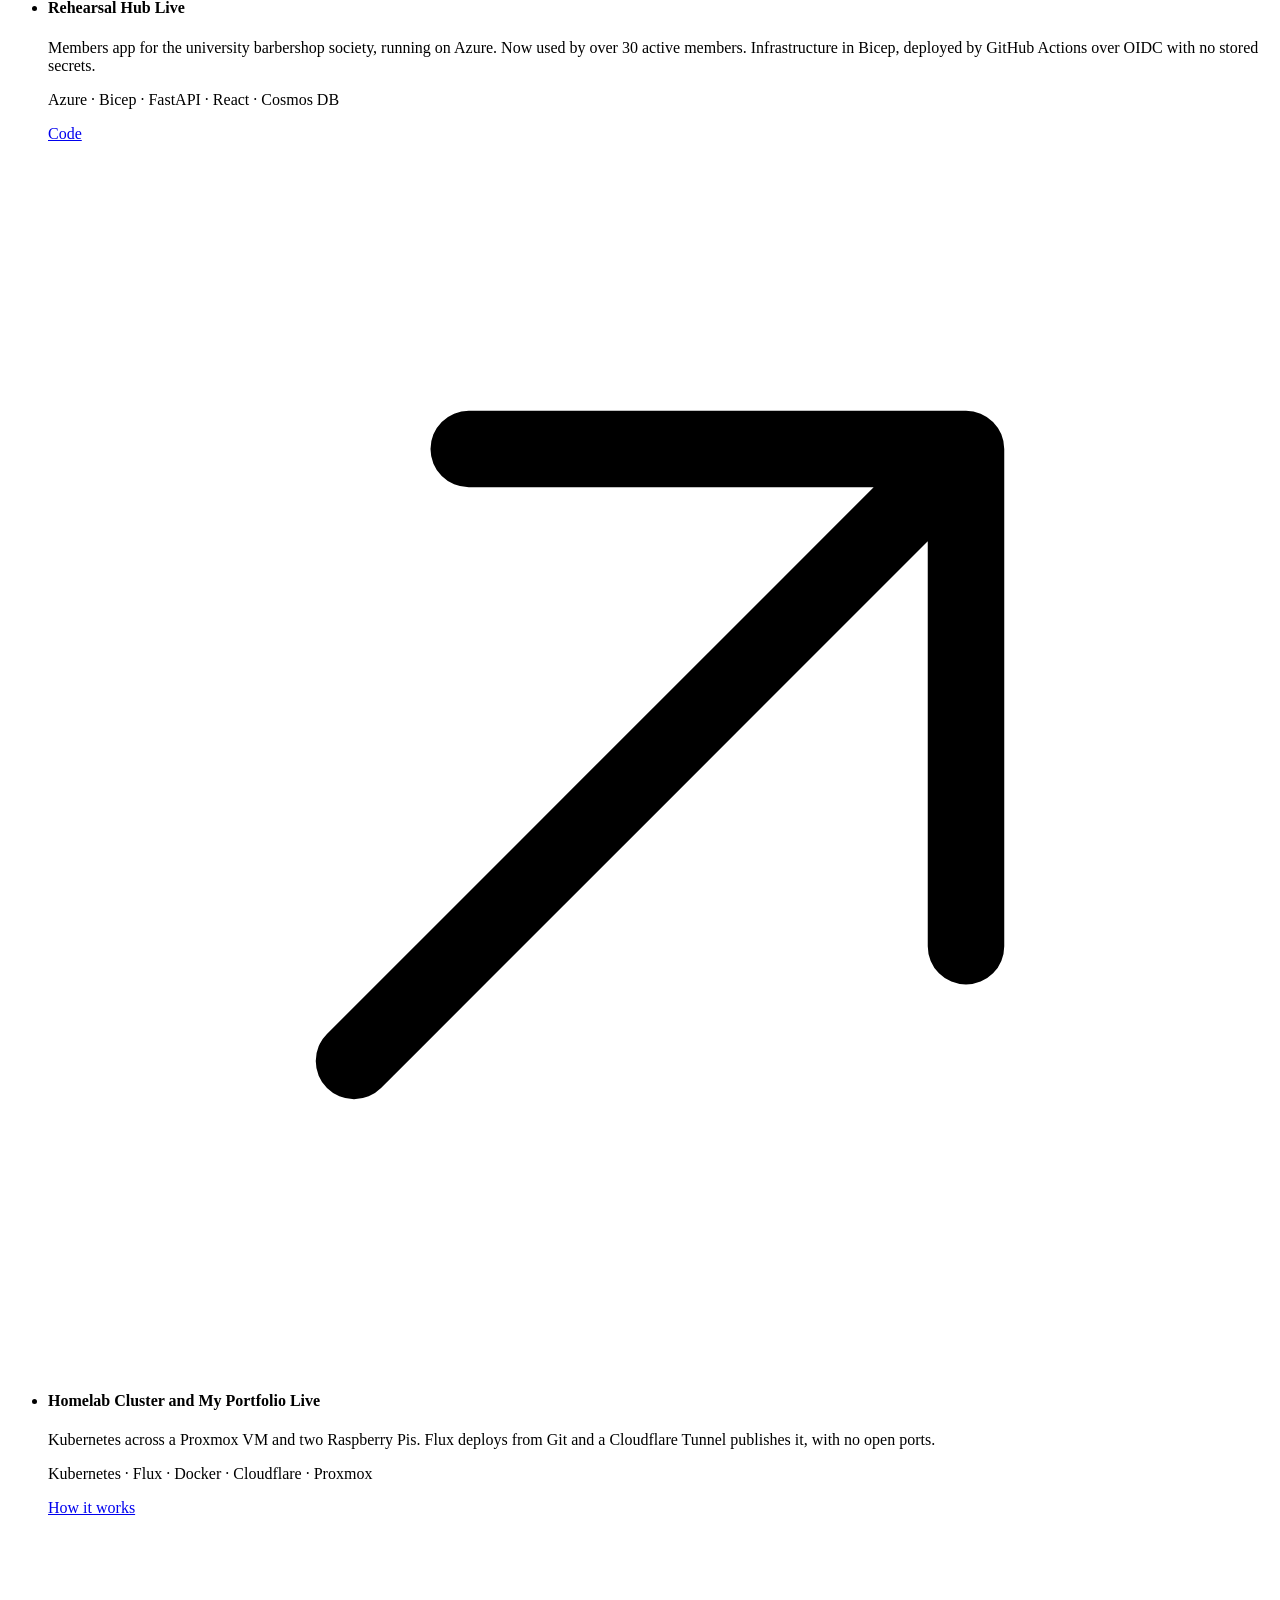
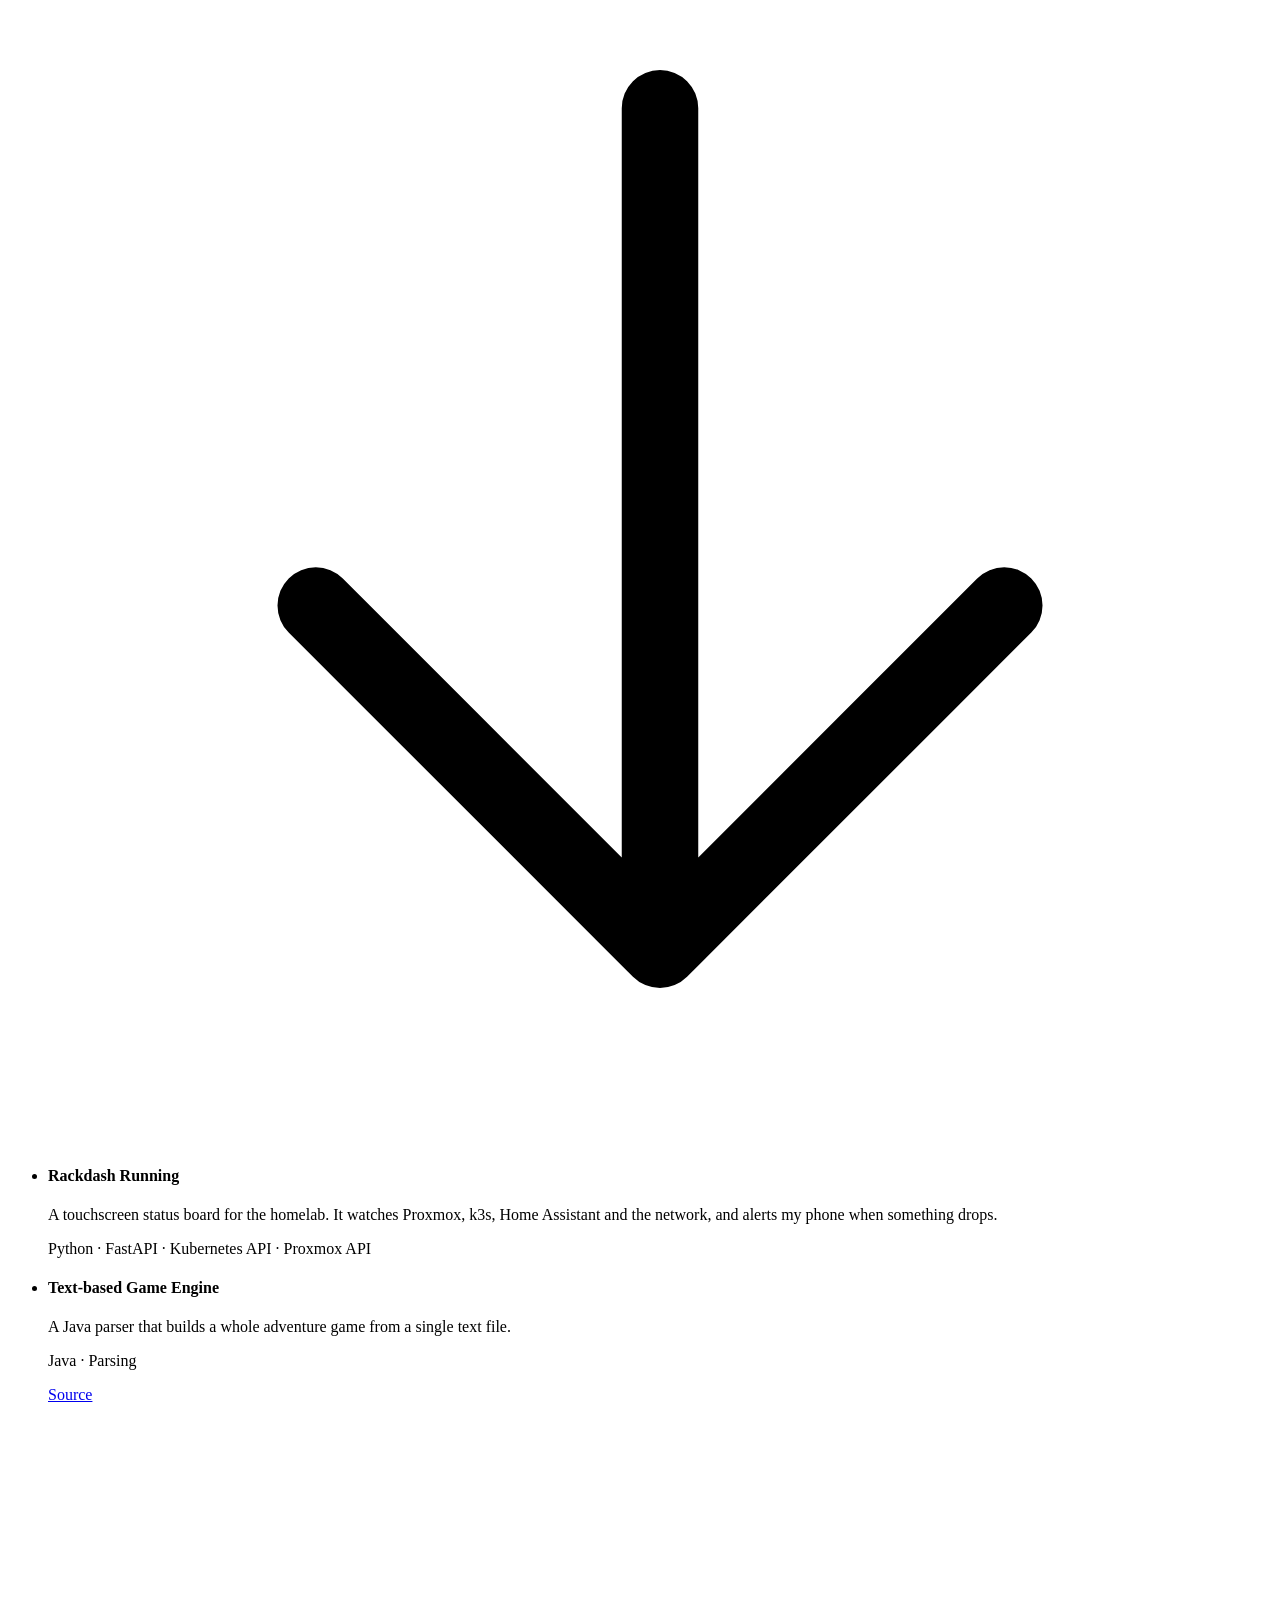
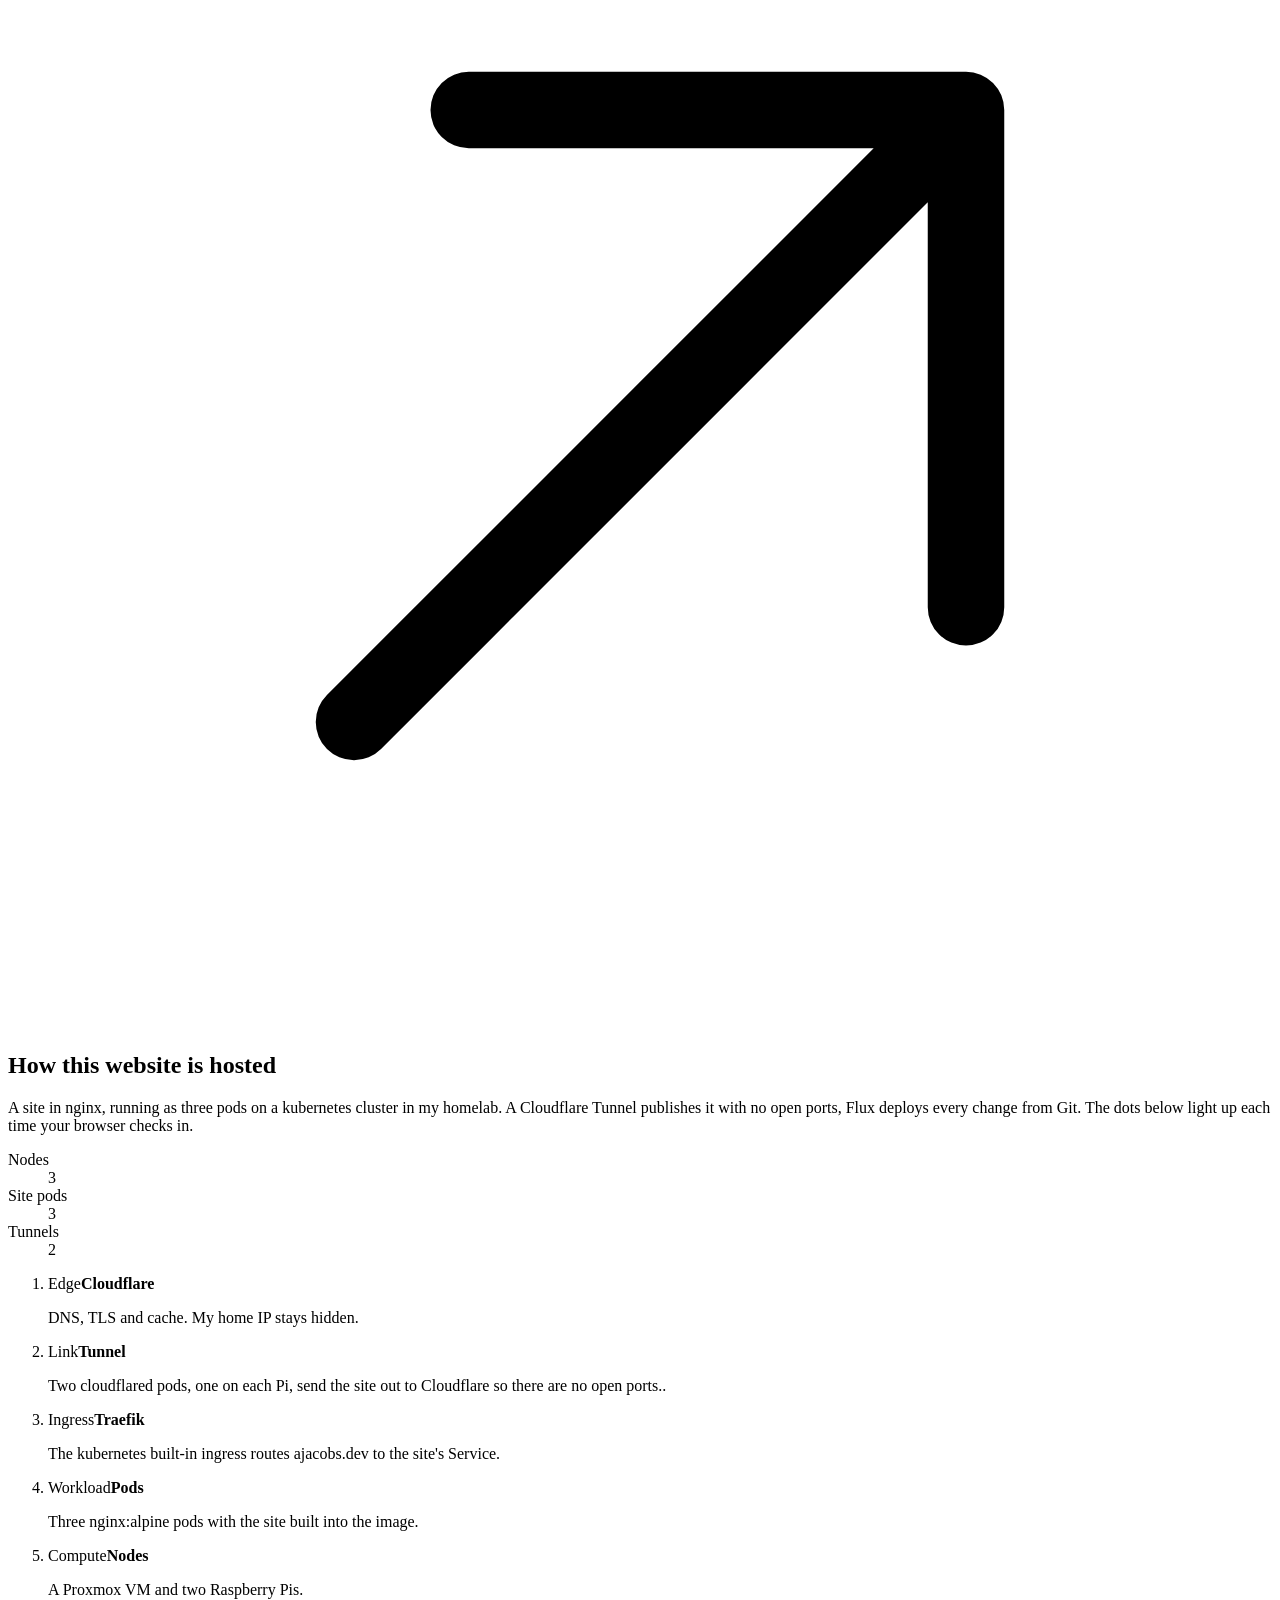
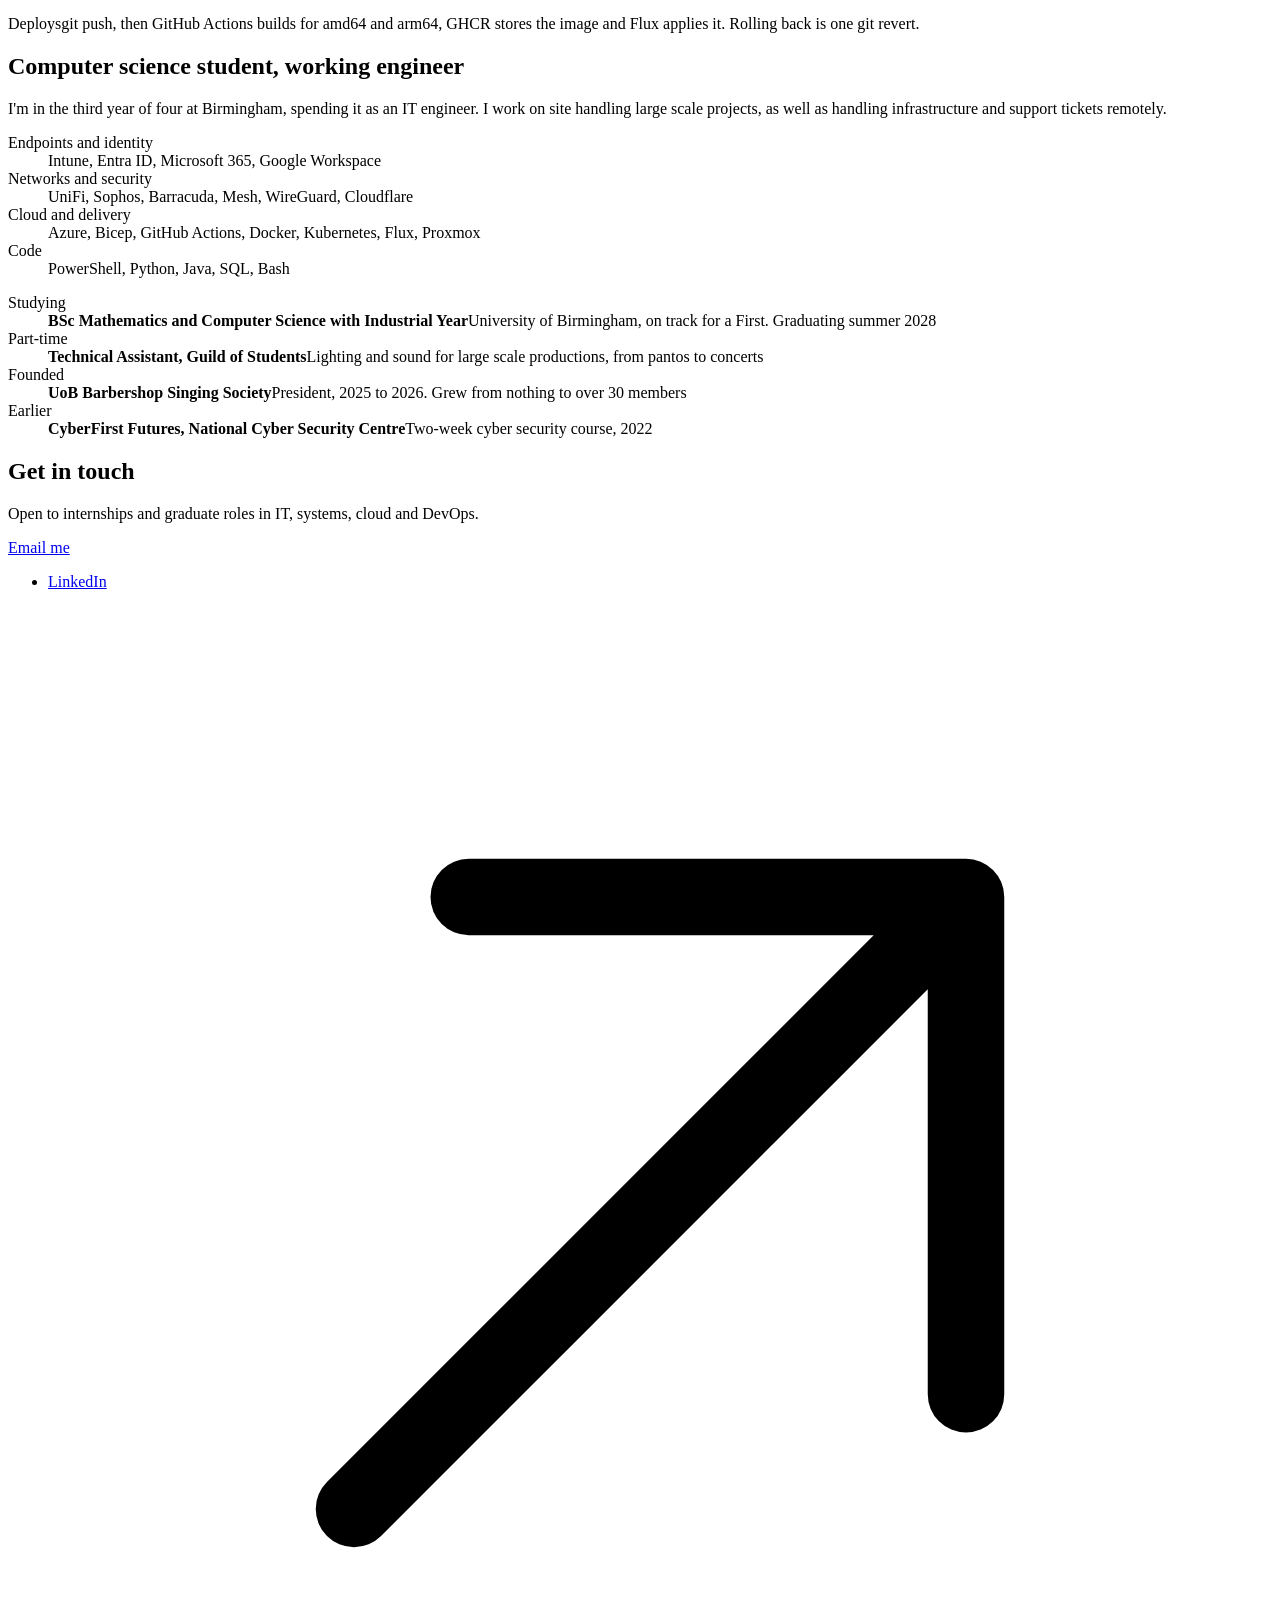
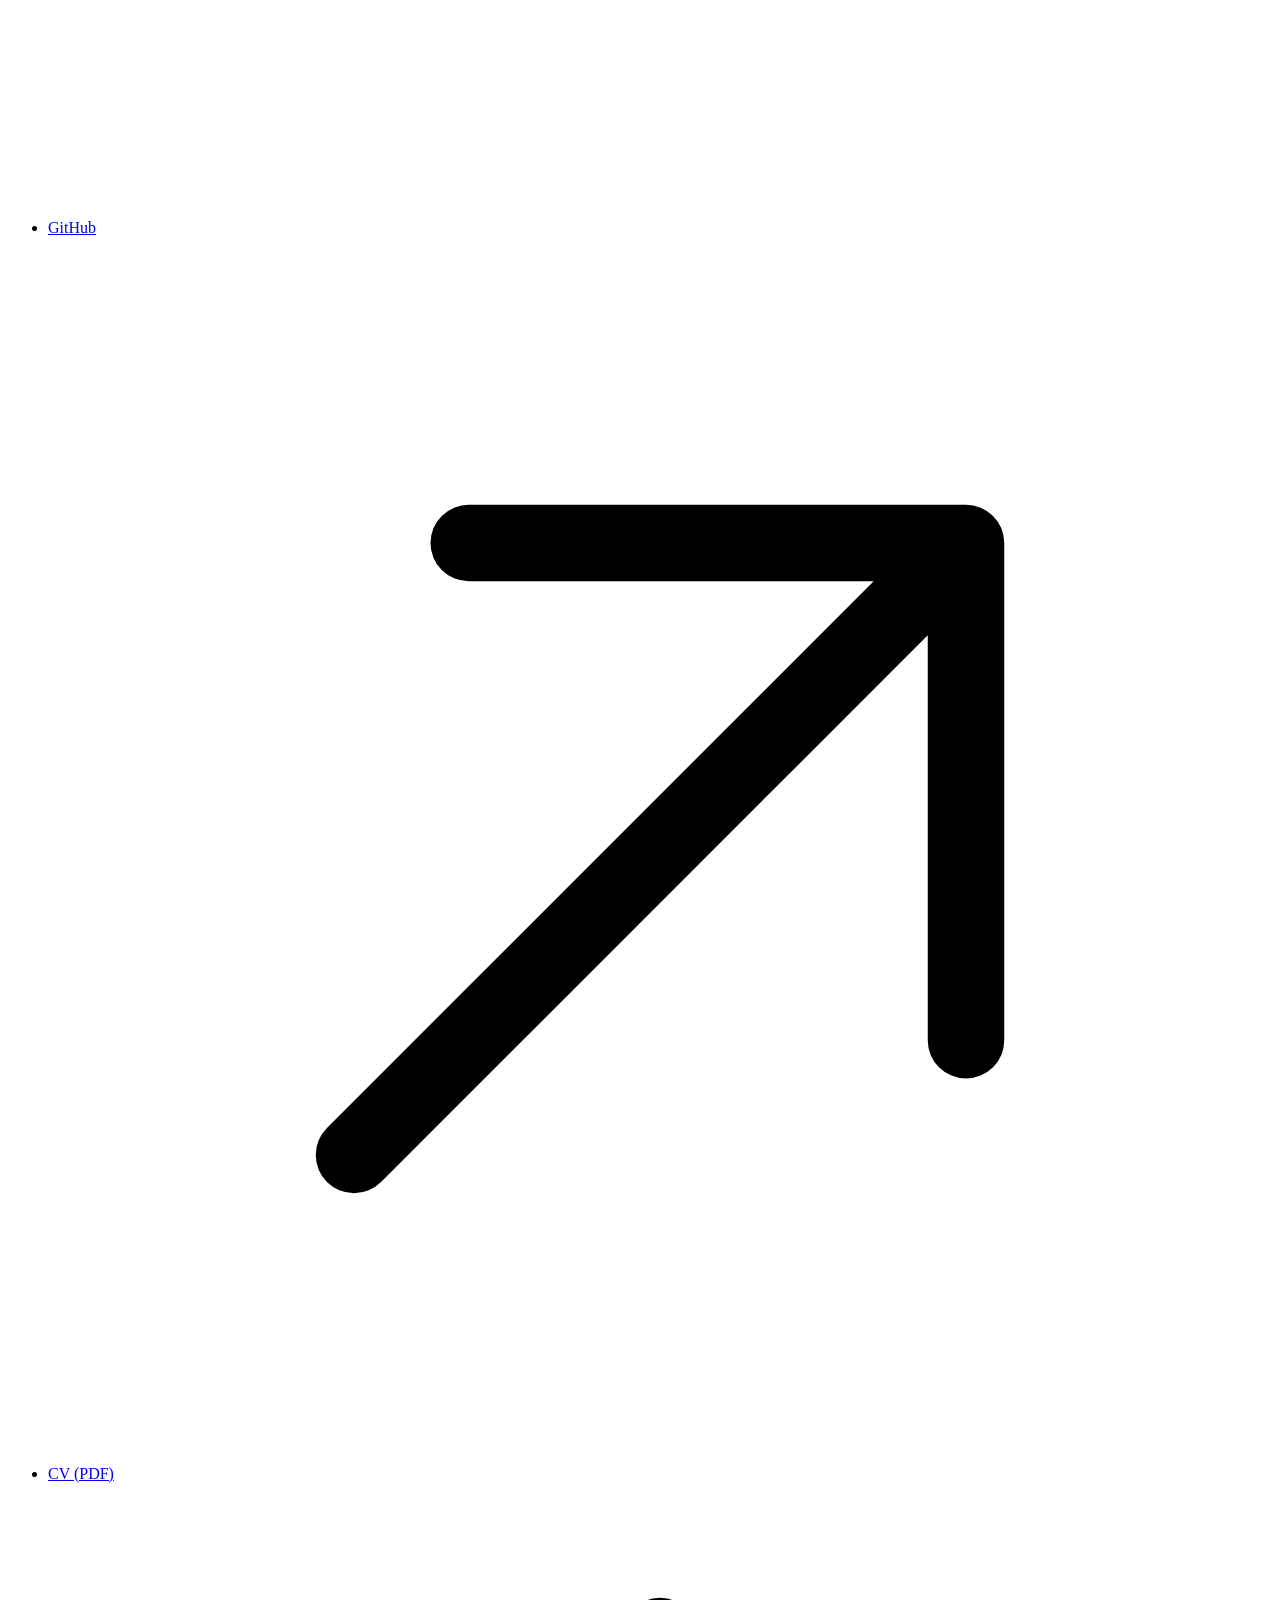
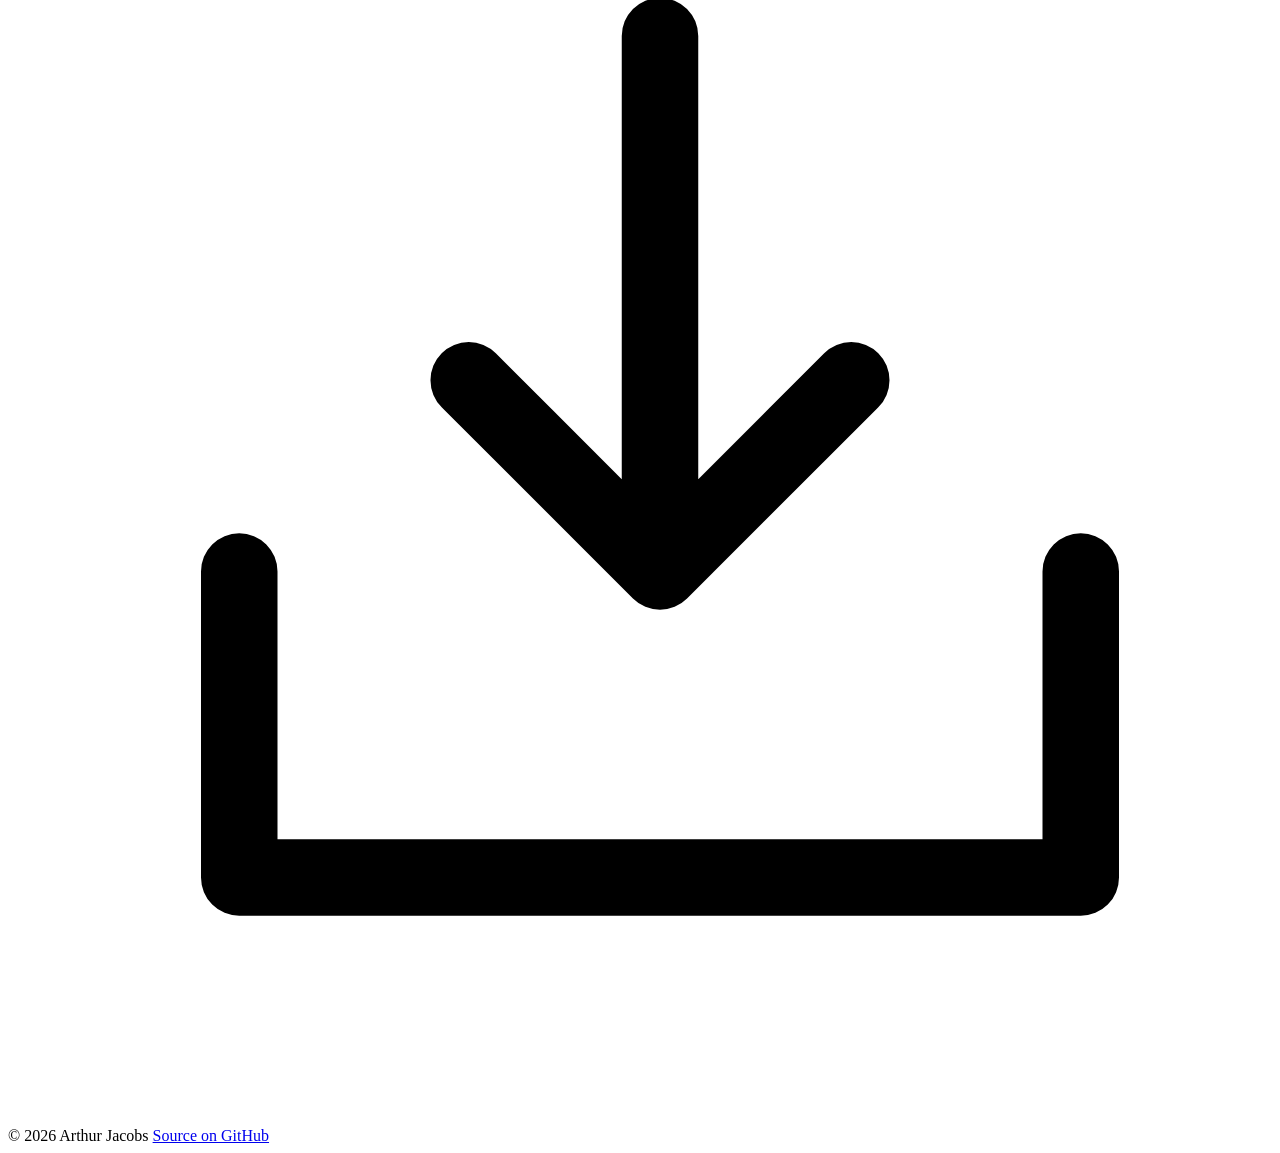
==== commit 215d12de: "Remove project role filter and non-project placement rows Drop the filter buttons, match counter and" ====
--- a/site/index.html
+++ b/site/index.html
@@ -68,76 +68,48 @@
         <h2 class="h2" id="work-title">My Projects</h2>
         <p class="lede">Projects I've worked on, personally and professionally.</p>
       </div>
-      <div class="filter" role="group" aria-label="Filter projects by role">
-        <span class="lab">Filter by role</span>
-        <div class="filter__row">
-          <div class="seg">
-            <button type="button" data-role="all" aria-pressed="true">All</button>
-            <button type="button" data-role="it" aria-pressed="false">IT support</button>
-            <button type="button" data-role="systems" aria-pressed="false">Systems</button>
-            <button type="button" data-role="cloud" aria-pressed="false">Cloud</button>
-            <button type="button" data-role="devops" aria-pressed="false">DevOps</button>
-          </div>
-          <span class="win" aria-hidden="true"><span class="led" id="match-count" data-ghost="88">10</span></span>
-        </div>
-      </div>
     </div>
 
     <div class="group">
       <div class="group__head"><h3 class="h3">Placement Year</h3><span class="meta">Pickl · August 2026 - Present</span></div>
       <ul class="panel rows">
-        <li class="row" data-roles="it systems">
+        <li class="row">
           <div class="row__main"><h4 class="row__title">Laptop Setup Automation</h4><p class="row__desc">A tailored PowerShell script that sets up a laptop with apps, configurations and a VPN, start to finish. Saves the company over four hours a week.</p></div>
           <p class="meta row__stack">PowerShell · Bash · Intune</p>
           <span class="row__link" aria-hidden="true"></span>
         </li>
-        <li class="row" data-roles="it systems">
+        <li class="row">
           <div class="row__main"><h4 class="row__title">Silent VPN Deployment</h4><p class="row__desc">Pushes an L2TP/IPsec profile from the RMM with its credentials saved, then checks they stuck without prompting anyone.</p></div>
           <p class="meta row__stack">PowerShell · RAS API</p>
           <a class="row__link" href="https://github.com/ajacobs06/ps-silent-vpn-deployment" rel="noopener">Write-up<svg class="ic" viewBox="0 0 256 256" aria-hidden="true"><path d="M200,64V168a8,8,0,0,1-16,0V83.31L69.66,197.66a8,8,0,0,1-11.32-11.32L172.69,72H88a8,8,0,0,1,0-16H192A8,8,0,0,1,200,64Z"/></svg></a>
         </li>
-        <li class="row" data-roles="systems devops">
+        <li class="row">
           <div class="row__main"><h4 class="row__title">AI Agent for the Company</h4><p class="row__desc">Developed an MCP server in Azure, using ACR, to give our agentic models oversight of our tickets.</p></div>
           <p class="meta row__stack">REST APIs · Azure </p>
           <span class="row__link" aria-hidden="true"></span>
         </li>
-        <li class="row" data-roles="it cloud">
-          <div class="row__main"><h4 class="row__title">Microsoft 365 and Identity</h4><p class="row__desc">Day-to-day admin of Microsoft 365 and Google Workspace for over 50 SME clients, including Intune and Entra ID.</p></div>
-          <p class="meta row__stack">Entra ID · Intune</p>
-          <span class="row__link" aria-hidden="true"></span>
-        </li>
-        <li class="row" data-roles="it systems">
-          <div class="row__main"><h4 class="row__title">Email Security Rollout</h4><p class="row__desc">Rolled out Barracuda and Mesh for phishing detection and incident response across client tenants.</p></div>
-          <p class="meta row__stack">Barracuda · Mesh</p>
-          <span class="row__link" aria-hidden="true"></span>
-        </li>
-        <li class="row" data-roles="systems">
-          <div class="row__main"><h4 class="row__title">Client Networks</h4><p class="row__desc">Set up and maintain networks of more than 200 devices on UniFi, with Sophos firewalls.</p></div>
-          <p class="meta row__stack">UniFi · Sophos</p>
-          <span class="row__link" aria-hidden="true"></span>
-        </li>
       </ul>
     </div>
 
     <div class="group">
       <div class="group__head"><h3 class="h3">Personal Projects</h3></div>
       <ul class="panel rows">
-        <li class="row" data-roles="cloud devops">
+        <li class="row">
           <div class="row__main"><h4 class="row__title">Rehearsal Hub <span class="tag"><span class="dot" aria-hidden="true"></span>Live</span></h4><p class="row__desc">Members app for the university barbershop society, running on Azure. Now used by over 30 active members. Infrastructure in Bicep, deployed by GitHub Actions over OIDC with no stored secrets.</p></div>
           <p class="meta row__stack">Azure · Bicep · FastAPI · React · Cosmos DB</p>
           <a class="row__link" href="https://github.com/ajacobs06/rehearsal-hub-showcase" rel="noopener">Code<svg class="ic" viewBox="0 0 256 256" aria-hidden="true"><path d="M200,64V168a8,8,0,0,1-16,0V83.31L69.66,197.66a8,8,0,0,1-11.32-11.32L172.69,72H88a8,8,0,0,1,0-16H192A8,8,0,0,1,200,64Z"/></svg></a>
         </li>
-        <li class="row" data-roles="devops cloud systems">
+        <li class="row">
           <div class="row__main"><h4 class="row__title">Homelab Cluster and My Portfolio <span class="tag"><span class="dot" aria-hidden="true"></span>Live</span></h4><p class="row__desc">Kubernetes across a Proxmox VM and two Raspberry Pis. Flux deploys from Git and a Cloudflare Tunnel publishes it, with no open ports.</p></div>
           <p class="meta row__stack">Kubernetes · Flux · Docker · Cloudflare · Proxmox</p>
           <a class="row__link" href="#infrastructure">How it works<svg class="ic" viewBox="0 0 256 256" aria-hidden="true"><path d="M205.66,149.66l-72,72a8,8,0,0,1-11.32,0l-72-72a8,8,0,0,1,11.32-11.32L120,196.69V40a8,8,0,0,1,16,0V196.69l58.34-58.35a8,8,0,0,1,11.32,11.32Z"/></svg></a>
         </li>
-        <li class="row" data-roles="systems devops">
+        <li class="row">
           <div class="row__main"><h4 class="row__title">Rackdash <span class="tag"><span class="dot" aria-hidden="true"></span>Running</span></h4><p class="row__desc">A touchscreen status board for the homelab. It watches Proxmox, k3s, Home Assistant and the network, and alerts my phone when something drops.</p></div>
           <p class="meta row__stack">Python · FastAPI · Kubernetes API · Proxmox API</p>
           <span class="row__link" aria-hidden="true"></span>
         </li>
-        <li class="row" data-roles="">
+        <li class="row">
           <div class="row__main"><h4 class="row__title">Text-based Game Engine</h4><p class="row__desc">A Java parser that builds a whole adventure game from a single text file.</p></div>
           <p class="meta row__stack">Java · Parsing</p>
           <a class="row__link" href="https://github.com/ajacobs06/Text-Based-Game" rel="noopener">Source<svg class="ic" viewBox="0 0 256 256" aria-hidden="true"><path d="M200,64V168a8,8,0,0,1-16,0V83.31L69.66,197.66a8,8,0,0,1-11.32-11.32L172.69,72H88a8,8,0,0,1,0-16H192A8,8,0,0,1,200,64Z"/></svg></a>
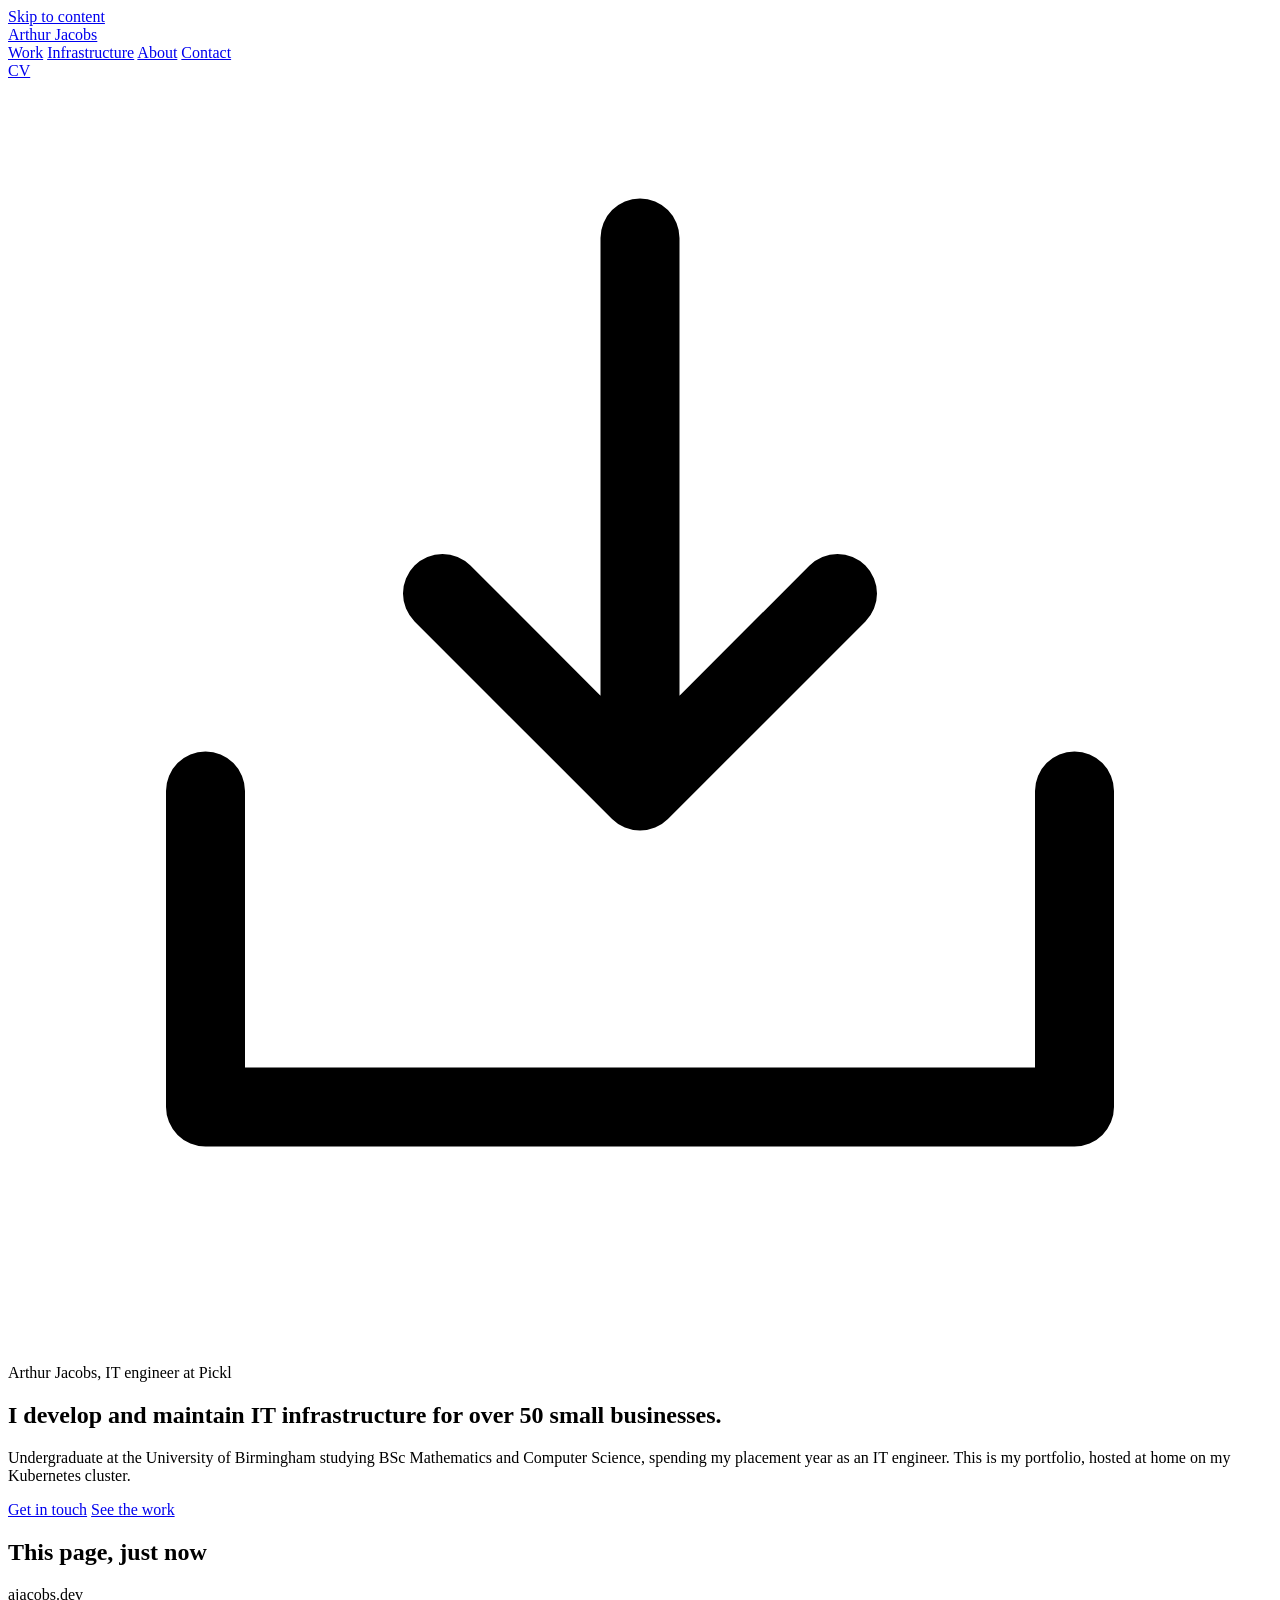
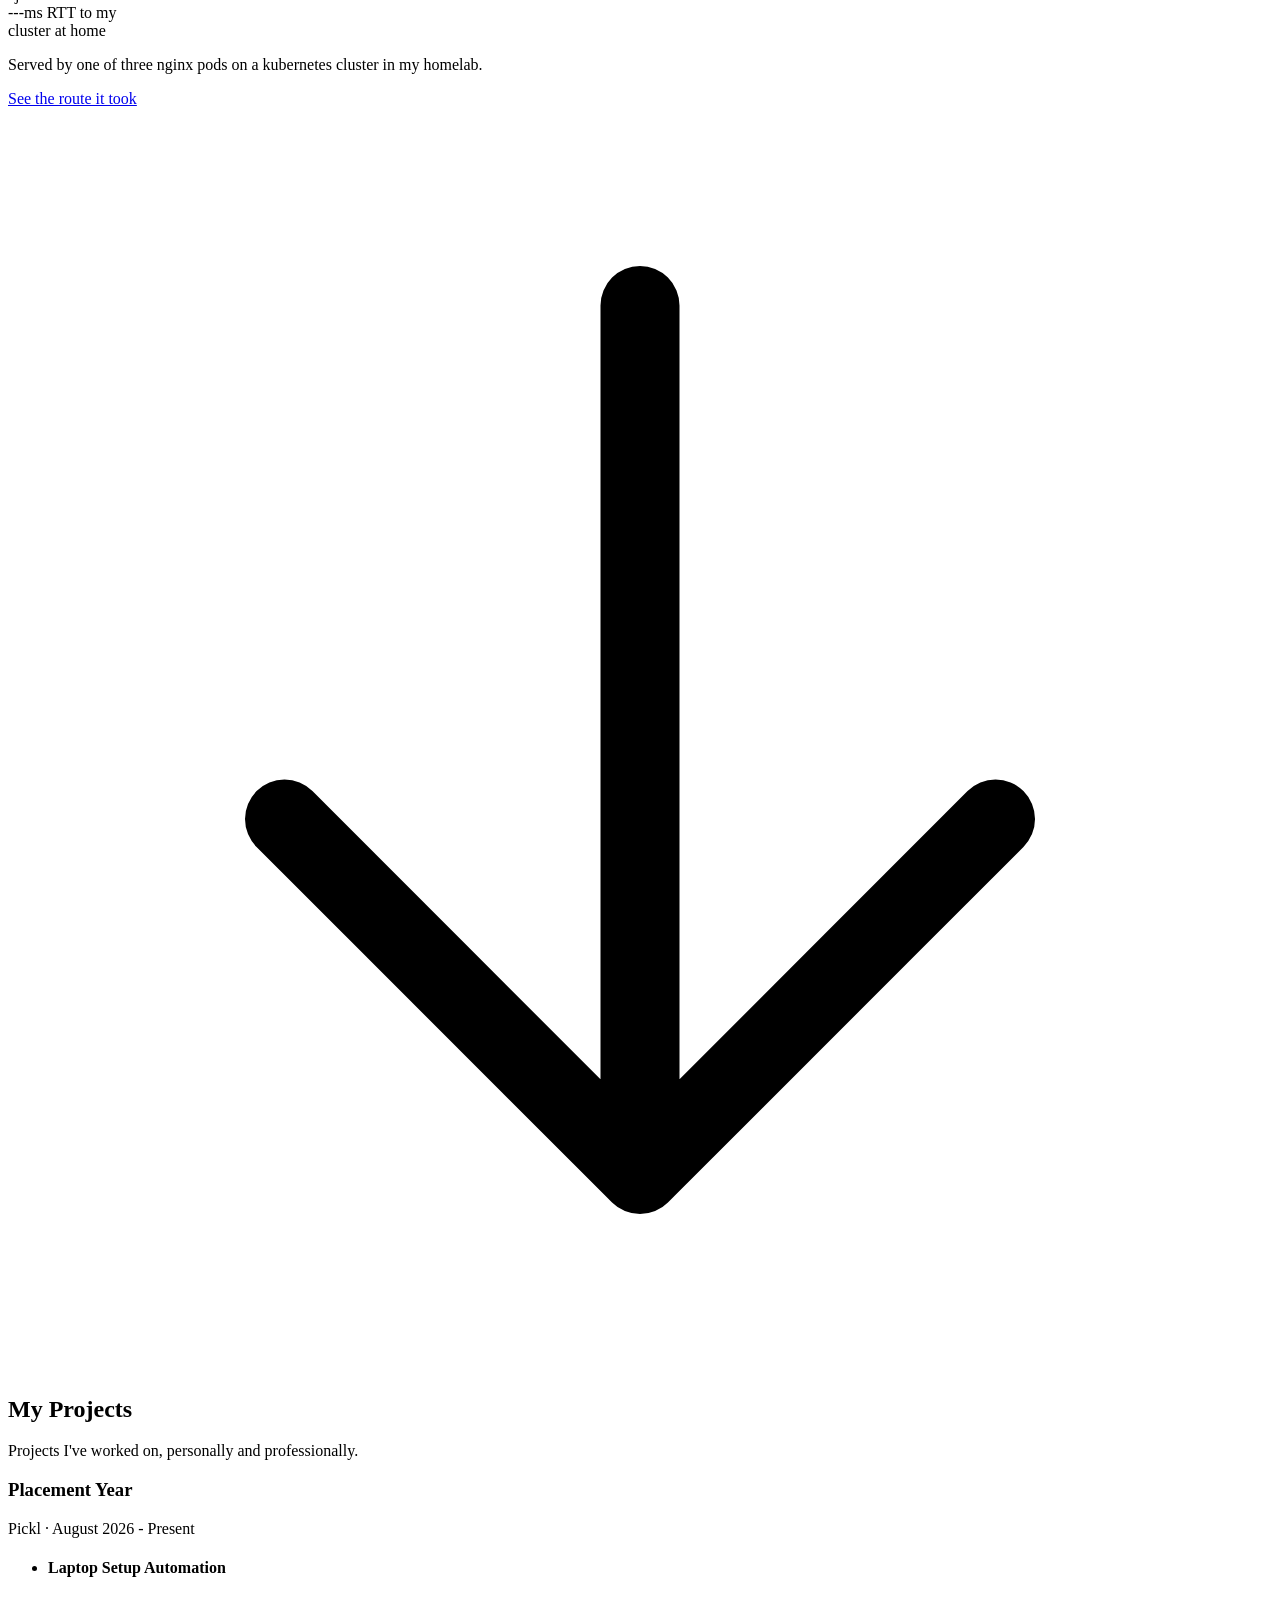
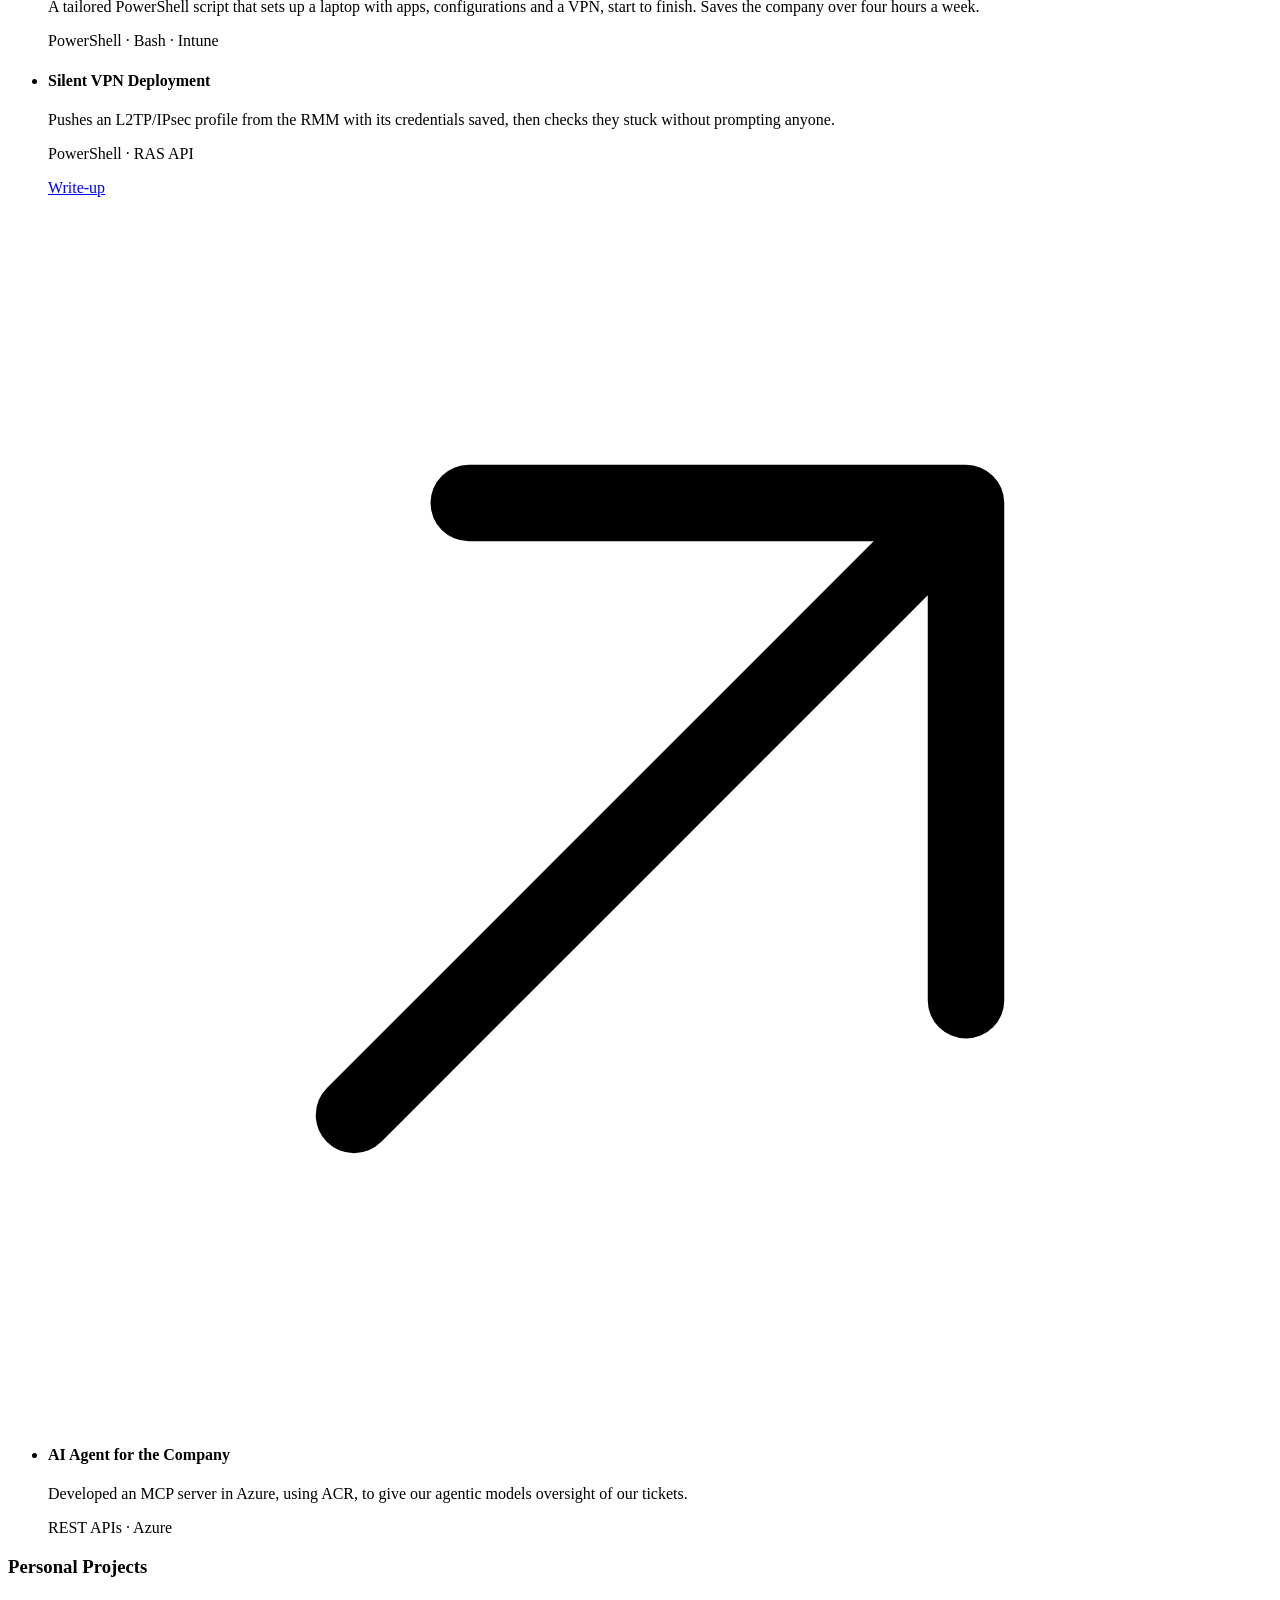
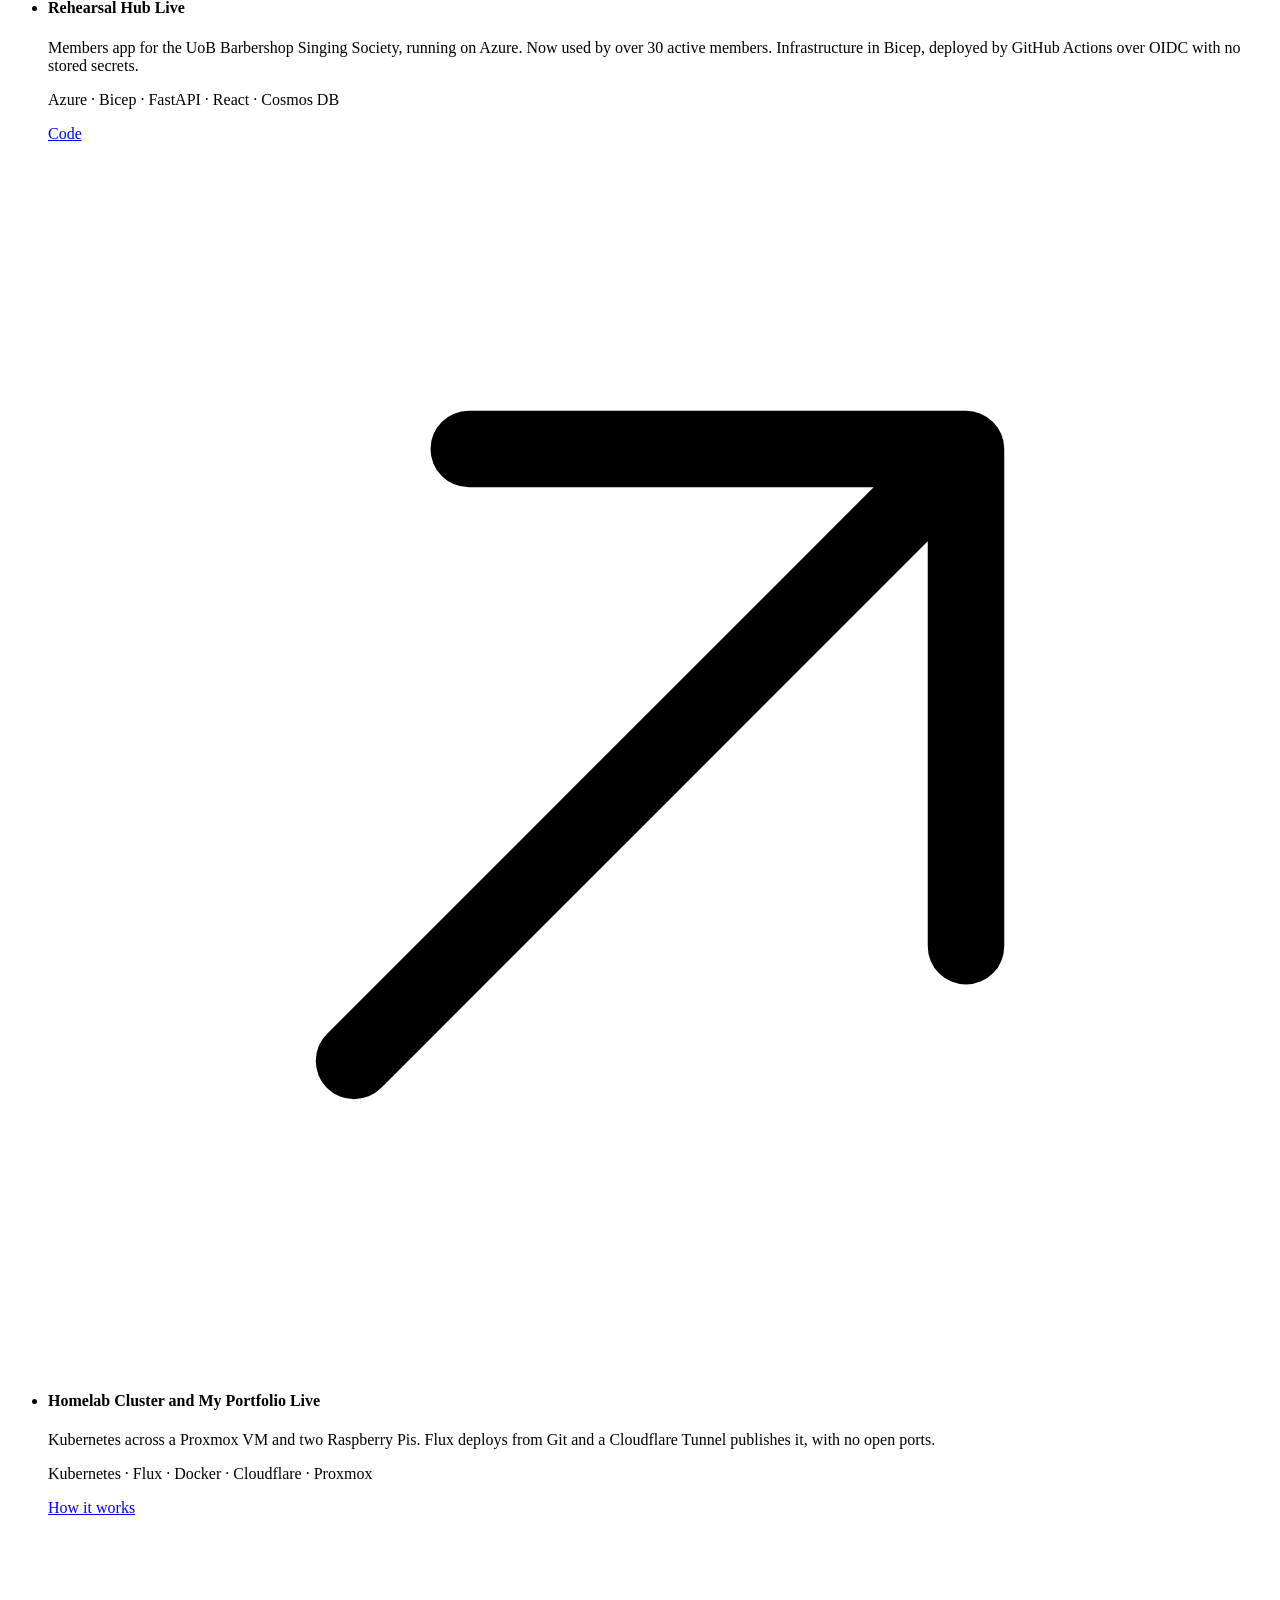
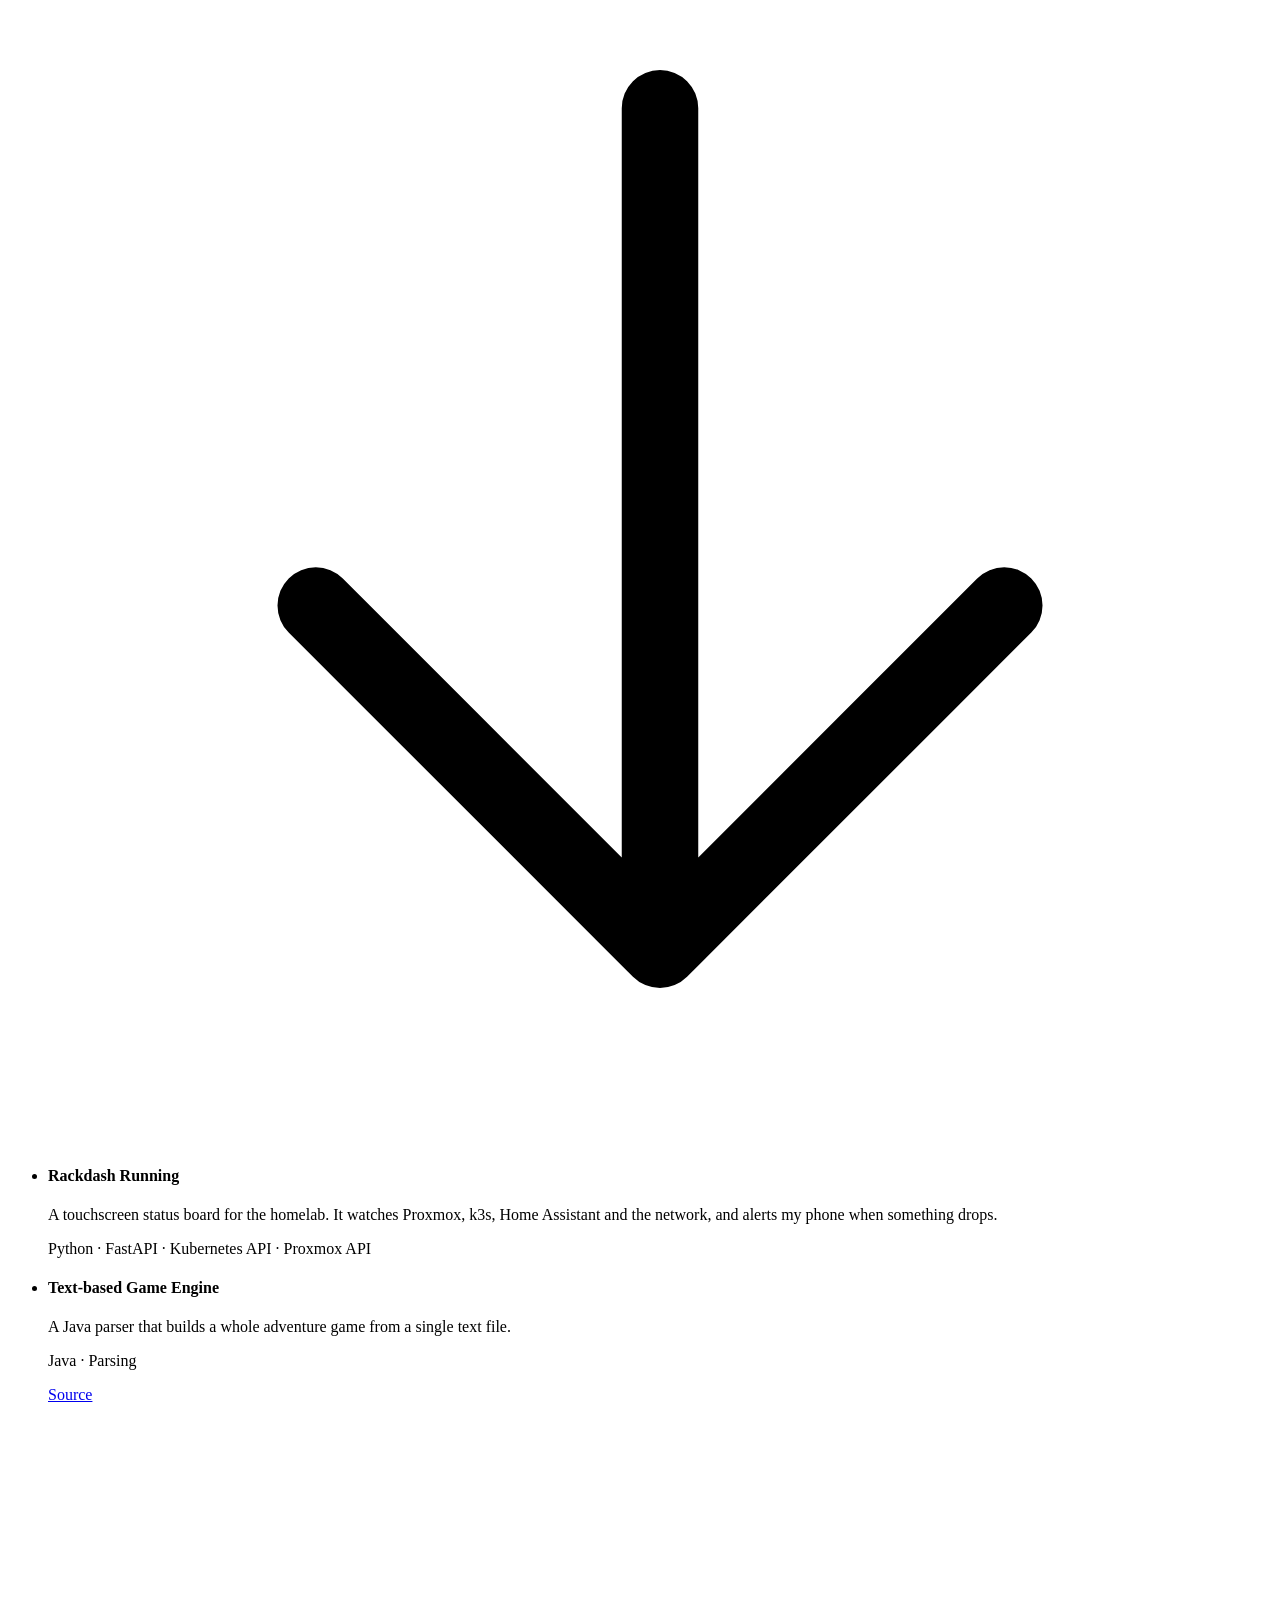
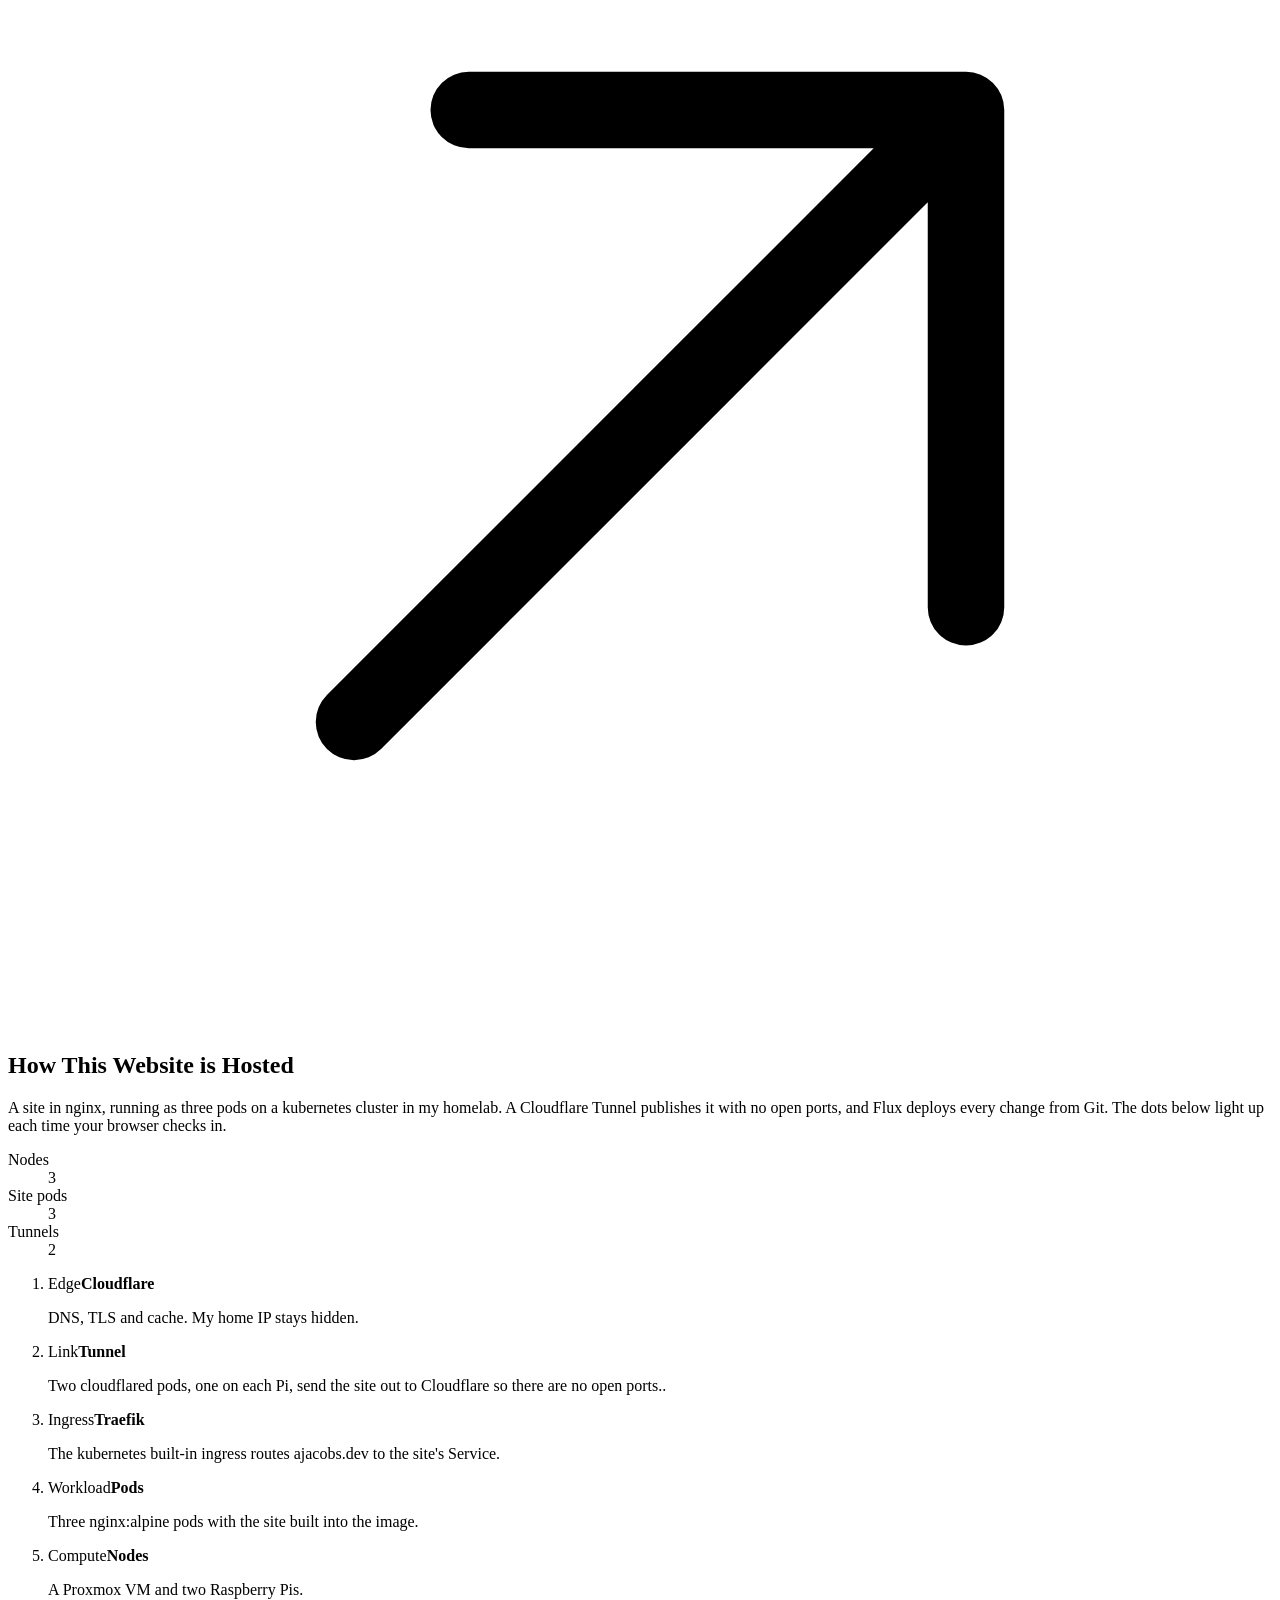
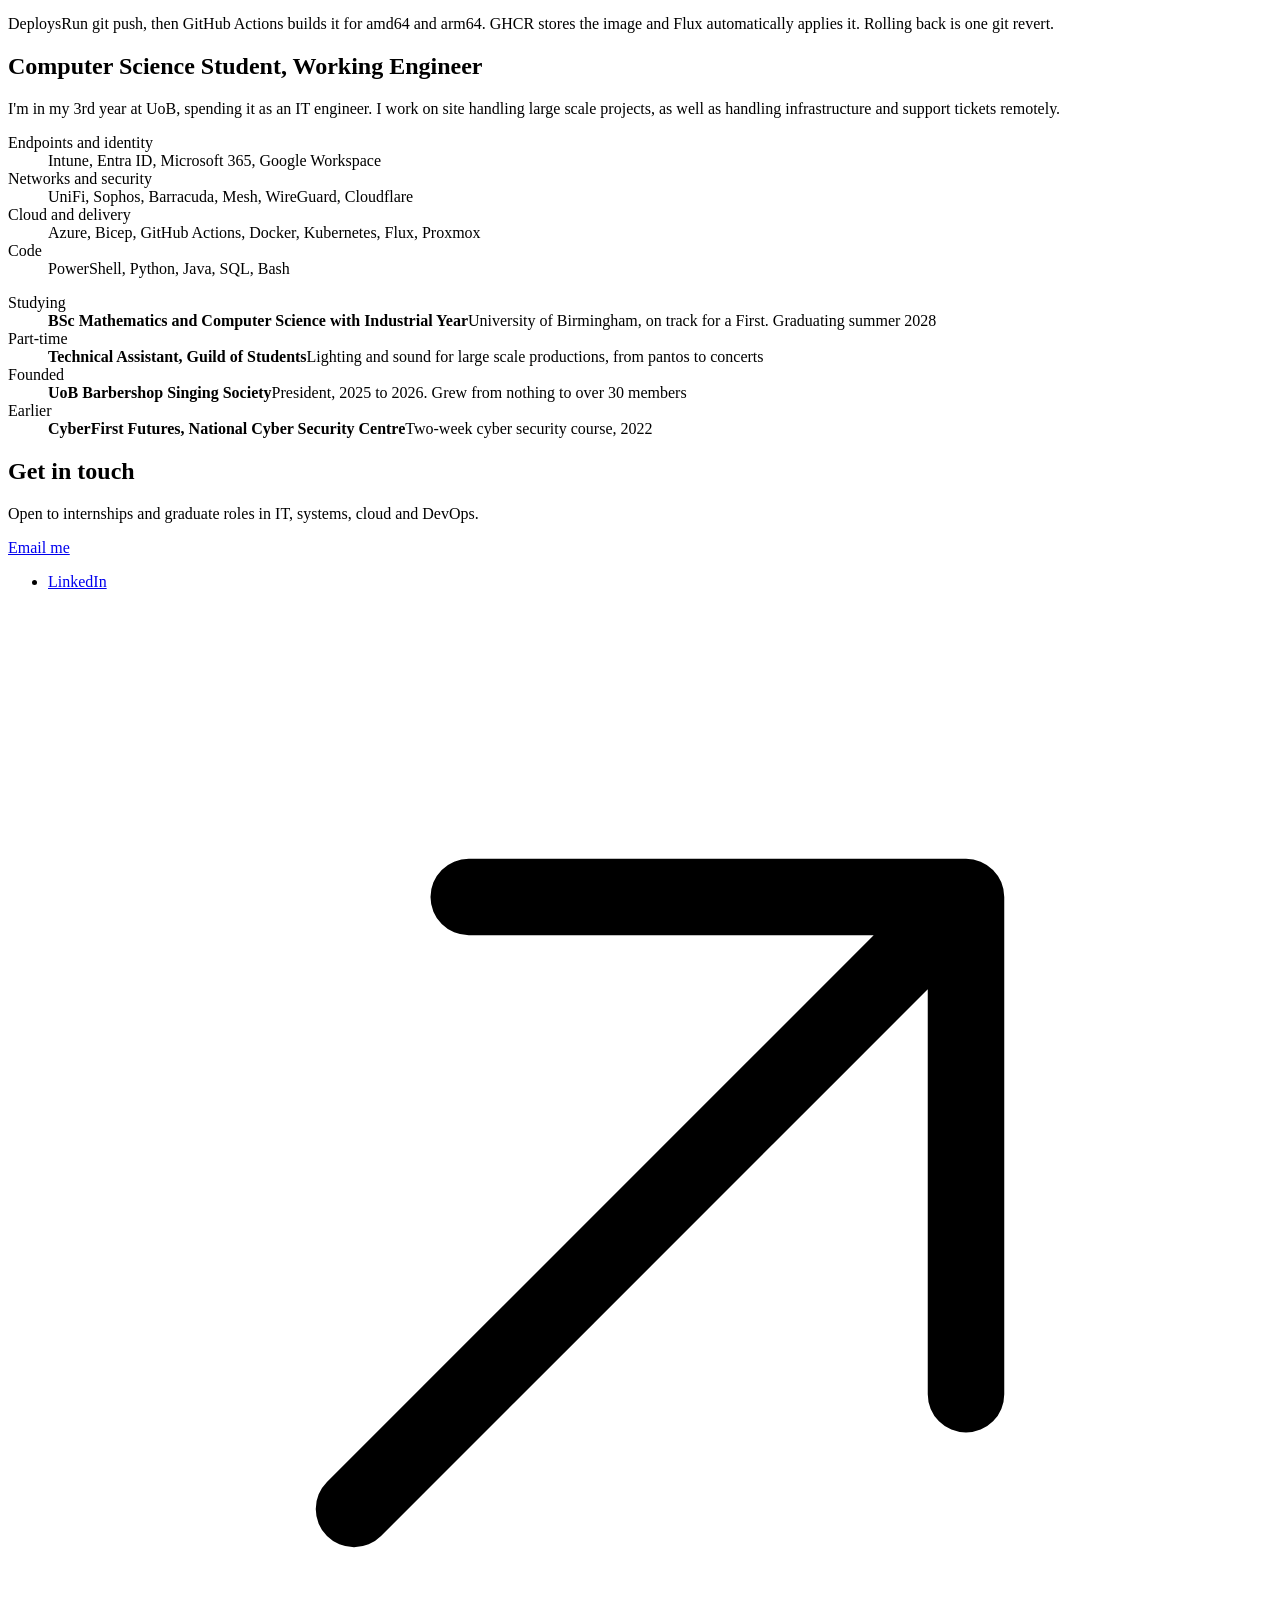
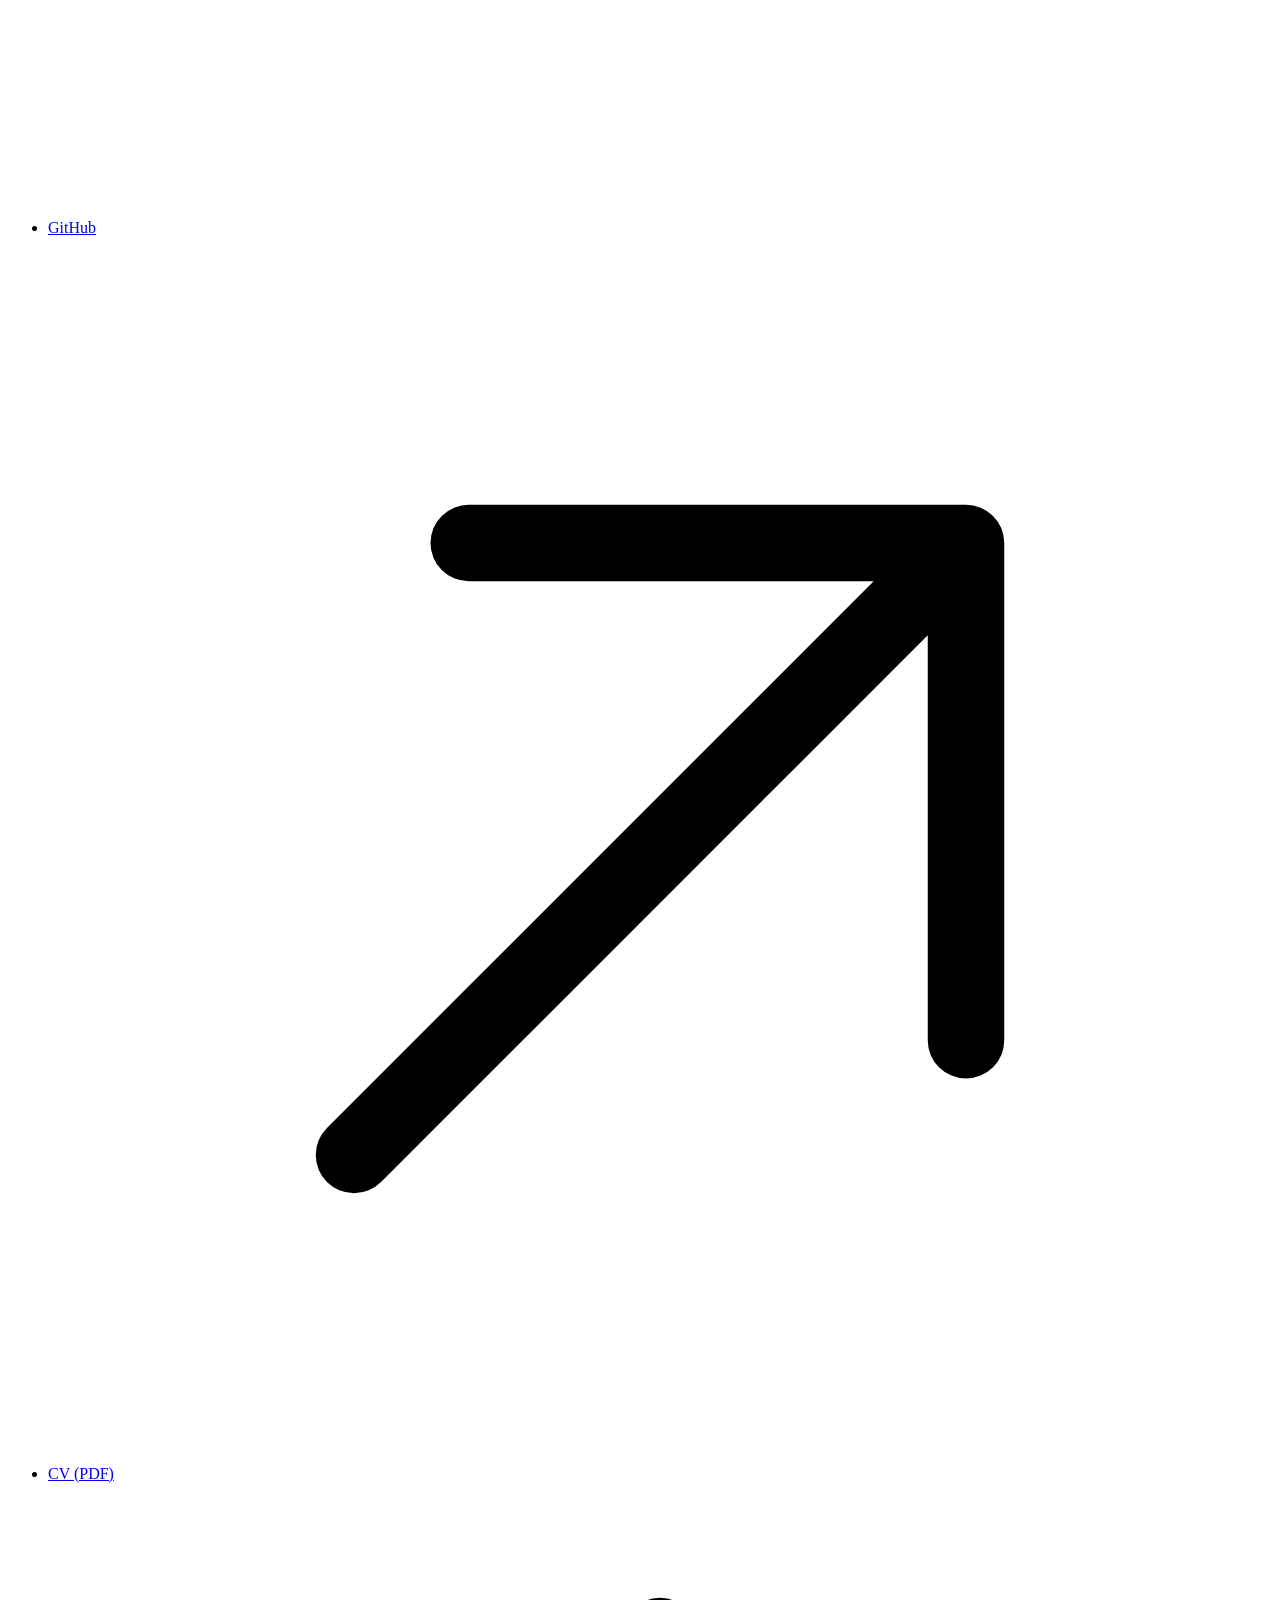
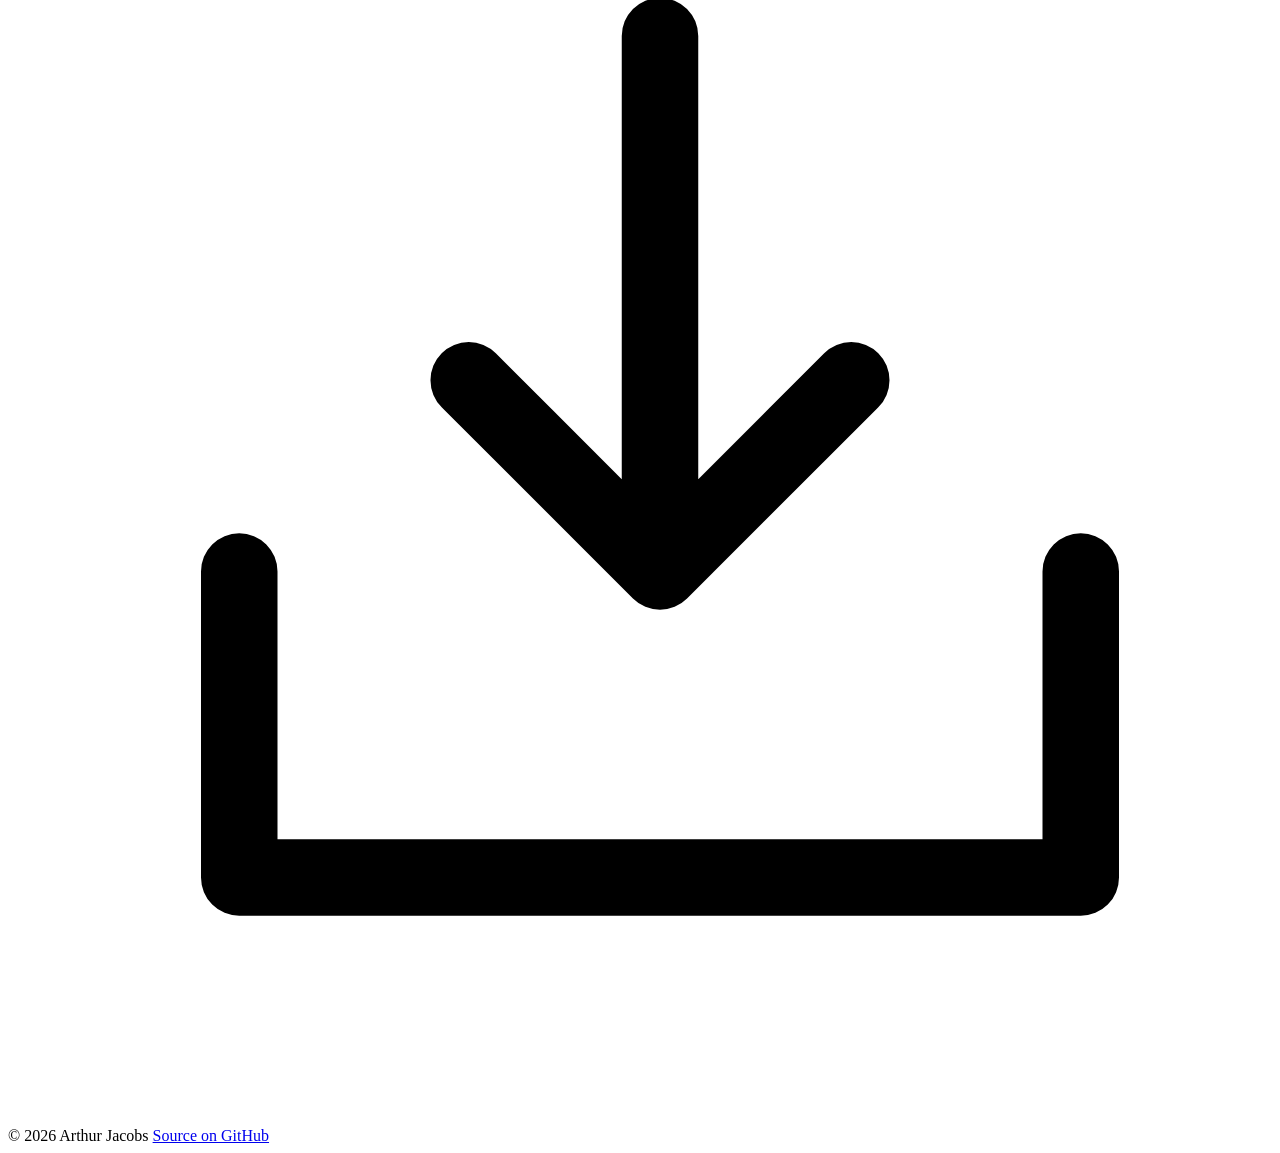
==== commit c0346fb4: "Update Rehearsal Hub, hosting and about section copy Co-Authored-By: Claude Opus 5.5 <noreply@anthro" ====
--- a/site/index.html
+++ b/site/index.html
@@ -95,7 +95,7 @@
       <div class="group__head"><h3 class="h3">Personal Projects</h3></div>
       <ul class="panel rows">
         <li class="row">
-          <div class="row__main"><h4 class="row__title">Rehearsal Hub <span class="tag"><span class="dot" aria-hidden="true"></span>Live</span></h4><p class="row__desc">Members app for the university barbershop society, running on Azure. Now used by over 30 active members. Infrastructure in Bicep, deployed by GitHub Actions over OIDC with no stored secrets.</p></div>
+          <div class="row__main"><h4 class="row__title">Rehearsal Hub <span class="tag"><span class="dot" aria-hidden="true"></span>Live</span></h4><p class="row__desc">Members app for the UoB Barbershop Singing Society, running on Azure. Now used by over 30 active members. Infrastructure in Bicep, deployed by GitHub Actions over OIDC with no stored secrets.</p></div>
           <p class="meta row__stack">Azure · Bicep · FastAPI · React · Cosmos DB</p>
           <a class="row__link" href="https://github.com/ajacobs06/rehearsal-hub-showcase" rel="noopener">Code<svg class="ic" viewBox="0 0 256 256" aria-hidden="true"><path d="M200,64V168a8,8,0,0,1-16,0V83.31L69.66,197.66a8,8,0,0,1-11.32-11.32L172.69,72H88a8,8,0,0,1,0-16H192A8,8,0,0,1,200,64Z"/></svg></a>
         </li>
@@ -124,8 +124,8 @@
       <div class="infra__shell">
         <div class="infra__head">
           <div>
-            <h2 class="h2" id="infra-title">How this website is hosted</h2>
-            <p class="lede lede--dim">A site in nginx, running as three pods on a kubernetes cluster in my homelab. A Cloudflare Tunnel publishes it with no open ports, Flux deploys every change from Git. The dots below light up each time your browser checks in.</p>
+            <h2 class="h2" id="infra-title">How This Website is Hosted</h2>
+            <p class="lede lede--dim">A site in nginx, running as three pods on a kubernetes cluster in my homelab. A Cloudflare Tunnel publishes it with no open ports, and Flux deploys every change from Git. The dots below light up each time your browser checks in.</p>
           </div>
           <dl class="readouts" aria-label="Cluster status">
             <div class="readout"><dt>Nodes</dt><dd><span class="win win--lg"><span class="led" data-ghost="8">3</span></span></dd></div>
@@ -142,7 +142,7 @@
           <li class="hop"><span class="hop__dot" aria-hidden="true"></span><span class="hop__lab">Compute</span><strong>Nodes</strong><p>A Proxmox VM and two Raspberry Pis.</p></li>
         </ol>
 
-        <p class="infra__foot"><span class="infra__foot-lab">Deploys</span><span>git push, then GitHub Actions builds for amd64 and arm64, GHCR stores the image and Flux applies it. Rolling back is one git revert.</span></p>
+        <p class="infra__foot"><span class="infra__foot-lab">Deploys</span><span>Run git push, then GitHub Actions builds it for amd64 and arm64. GHCR stores the image and Flux automatically applies it. Rolling back is one git revert.</span></p>
       </div>
     </div>
   </section>
@@ -151,8 +151,8 @@
   <section class="section wrap" id="about" data-section="about" aria-labelledby="about-title">
     <div class="about">
       <div class="about__intro">
-        <h2 class="h2" id="about-title">Computer science student, working engineer</h2>
-        <p class="lede">I'm in the third year of four at Birmingham, spending it as an IT engineer. I work on site handling large scale projects, as well as handling infrastructure and support tickets remotely.</p>
+        <h2 class="h2" id="about-title">Computer Science Student, Working Engineer</h2>
+        <p class="lede">I'm in my 3rd year at UoB, spending it as an IT engineer. I work on site handling large scale projects, as well as handling infrastructure and support tickets remotely.</p>
         <dl class="skills" aria-label="What I work with">
           <div><dt>Endpoints and identity</dt><dd>Intune, Entra ID, Microsoft 365, Google Workspace</dd></div>
           <div><dt>Networks and security</dt><dd>UniFi, Sophos, Barracuda, Mesh, WireGuard, Cloudflare</dd></div>
